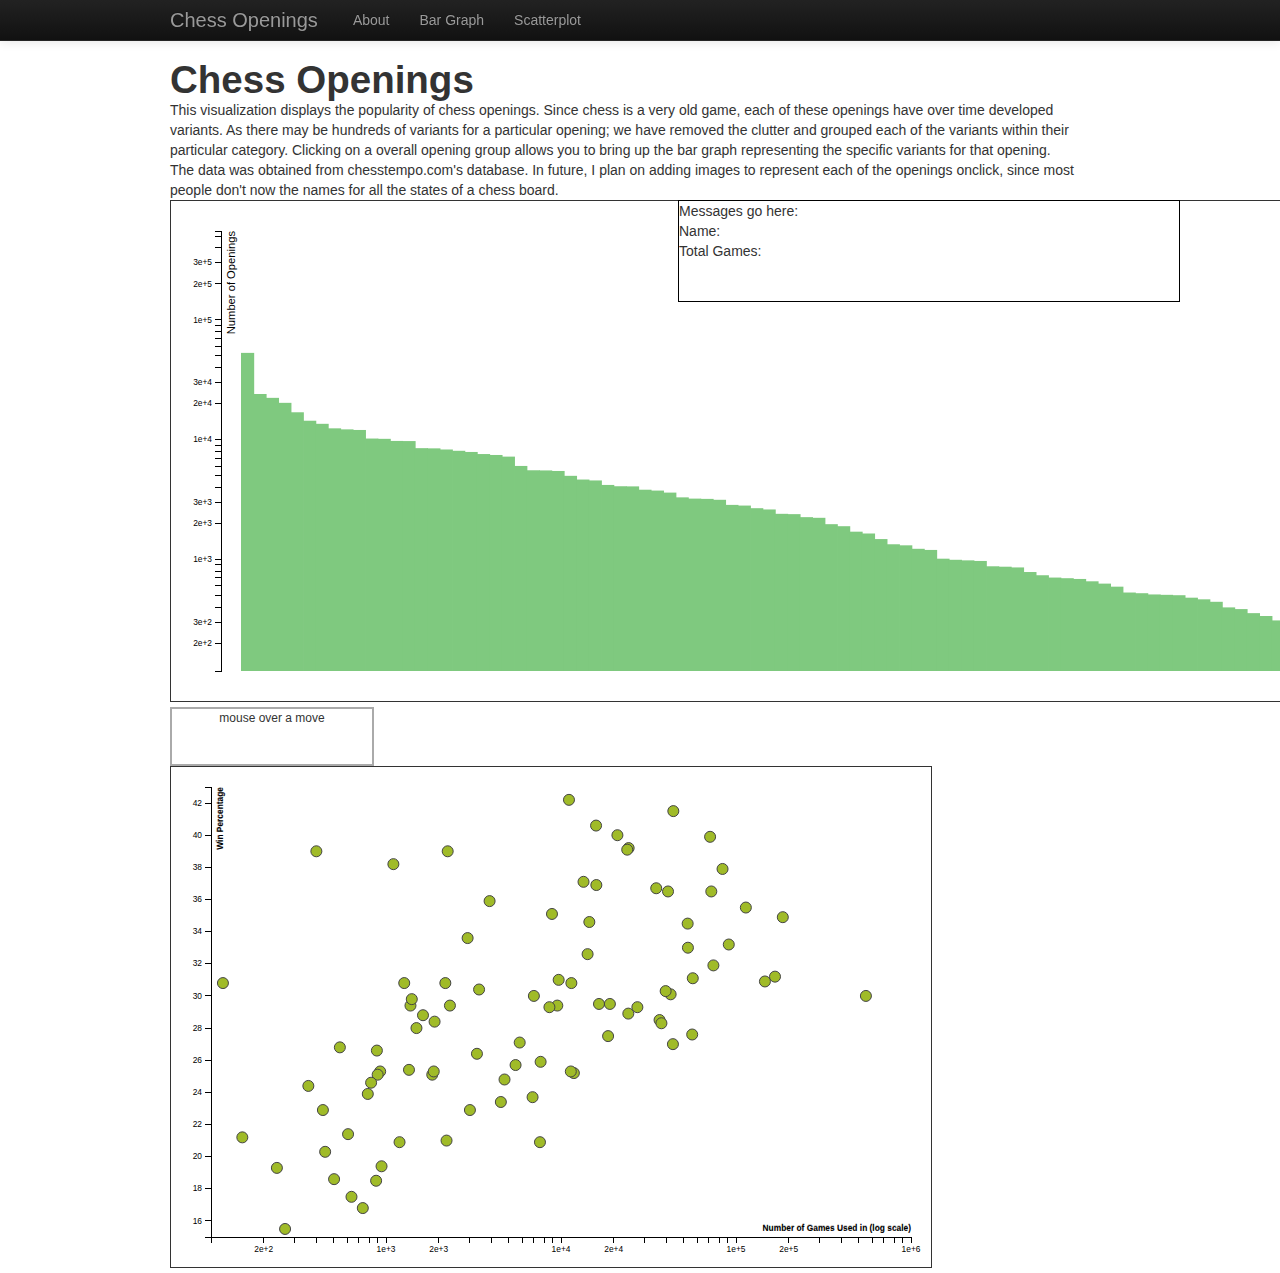
==== index.html @ 434d7ad9 "changing css files to prevent webpage wide style changes, adjusting my animations to be more fluid" ====
<!DOCTYPE html>
<html lang="en">
  <head>
    <meta charset="utf-8">
    <title>Bootstrap, from Twitter</title>
    <meta name="viewport" content="width=device-width, initial-scale=1.0">
    <meta name="description" content="">
    <meta name="author" content="">

    <!-- Le styles -->
    <link href="css/bootstrap.css" rel="stylesheet">
    <link rel="stylesheet" type="text/css" href="css/svg5_keoni.css" />
    <link rel="stylesheet" type="text/css" href="css/svg5.css" />
    <style>
      body {
        padding-top: 60px; /* 60px to make the container go all the way to the bottom of the topbar */
      }
    </style>
        <style type="text/css">
        /* mishal's */
            rect {
                cursor: pointer;
            }
            #info {
                margin-left: 620px;
                position: absolute;
            }
        </style> <script type="text/javascript" src="js/d3.v3.min.js"></script>
  </head>

  <body>

    <div class="navbar navbar-inverse navbar-fixed-top">
      <div class="navbar-inner">
        <div class="container">
          <button type="button" class="btn btn-navbar" data-toggle="collapse" data-target=".nav-collapse">
            <span class="icon-bar"></span>
            <span class="icon-bar"></span>
            <span class="icon-bar"></span>
          </button>
          <a class="brand" href="#">Chess Openings</a>
          <div class="nav-collapse collapse">
            <ul class="nav">
              <li><a href="#about">About</a></li>
              <li><a href="#vis1">Bar Graph</a></li>
              <li><a href="#vis2">Scatterplot</a></li>
            </ul>
          </div><!--/.nav-collapse -->
        </div>
      </div>
    </div>

    <div class="container">

      <div id="about">
        <h1>Chess Openings</h1>
            <p>This visualization displays the popularity of chess openings. Since chess is a very old game, each of these openings have over time developed variants. As there may be hundreds of variants for a particular opening; we have removed the clutter and grouped each of the variants within their particular category. Clicking on a overall opening group allows you to bring up the bar graph representing the specific variants for that opening.</p>
            <p>The data was obtained from chesstempo.com's database. In future, I plan on adding images to represent each of the openings onclick, since most people don't now the names for all the states of a chess board.</p>
      </div>

      <div id="vis1">
        <div id="info">
            Messages go here:
            <div id="message">
                <p id="name">Name: <span class="stuff"></span></p>
                <p id="numgames">Total Games: <span class="stuff"></span>
            </div>
            <button id="back">Click here to see overall openings</button>
        </div>
        <svg id="chart">
        </svg>
        <script type="text/javascript">
            var openingVariantData = {"French Defense": [{"player_wins": "37.86", "draws": "23.88", "name": "French Defense:Advance Variation::", "opponent_wins": "38.26", "total_games": 1252}, {"player_wins": "42.19", "draws": "22.96", "name": "French Defense:Advance Variation::", "opponent_wins": "34.85", "total_games": 749}, {"player_wins": "39.82", "draws": "23.55", "name": "French Defense:Advance Variation::", "opponent_wins": "36.63", "total_games": 1346}, {"player_wins": "36.64", "draws": "28.10", "name": "French Defense:Advance Variation:Euwe Variation:", "opponent_wins": "35.25", "total_games": 4590}, {"player_wins": "38.32", "draws": "24.30", "name": "French Defense:Advance Variation:Extended Bishop Swap:", "opponent_wins": "37.38", "total_games": 107}, {"player_wins": "36.28", "draws": "28.39", "name": "French Defense:Advance Variation:Lputian Variation:", "opponent_wins": "35.33", "total_games": 1268}, {"player_wins": "43.36", "draws": "26.29", "name": "French Defense:Advance Variation:Main Line:", "opponent_wins": "30.35", "total_games": 3865}, {"player_wins": "39.04", "draws": "19.73", "name": "French Defense:Advance Variation:Milner-Barry Gambit:", "opponent_wins": "41.24", "total_games": 1455}, {"player_wins": "40.00", "draws": "18.18", "name": "French Defense:Advance Variation:Nimzowitsch Attack:", "opponent_wins": "41.82", "total_games": 220}, {"player_wins": "44.57", "draws": "19.57", "name": "French Defense:Advance Variation:Nimzowitsch Gambit:", "opponent_wins": "35.87", "total_games": 184}, {"player_wins": "34.63", "draws": "19.64", "name": "French Defense:Advance Variation:Nimzowitsch System:", "opponent_wins": "45.74", "total_games": 774}, {"player_wins": "39.01", "draws": "25.58", "name": "French Defense:Advance Variation:Paulsen Attack:", "opponent_wins": "35.41", "total_games": 3530}, {"player_wins": "37.89", "draws": "21.12", "name": "French Defense:Advance Variation:Ruisdonk Gambit:", "opponent_wins": "40.99", "total_games": 161}, {"player_wins": "33.96", "draws": "29.91", "name": "French Defense:Advance Variation:Wade Variation:", "opponent_wins": "36.13", "total_games": 2123}, {"player_wins": "44.68", "draws": "22.87", "name": "French Defense:Alapin Gambit::", "opponent_wins": "32.45", "total_games": 188}, {"player_wins": "50.16", "draws": "20.39", "name": "French Defense:Alekhine-Chatard Attack::", "opponent_wins": "29.45", "total_games": 309}, {"player_wins": "31.76", "draws": "22.97", "name": "French Defense:Alekhine-Chatard Attack:Albin-Chatard Gambit:", "opponent_wins": "45.27", "total_games": 444}, {"player_wins": "30.03", "draws": "20.96", "name": "French Defense:Alekhine-Chatard Attack:Breyer Variation:", "opponent_wins": "49.01", "total_games": 353}, {"player_wins": "23.61", "draws": "20.49", "name": "French Defense:Alekhine-Chatard Attack:Maroczy Variation:", "opponent_wins": "55.90", "total_games": 449}, {"player_wins": "32.59", "draws": "24.44", "name": "French Defense:Alekhine-Chatard Attack:Spielmann Variation:", "opponent_wins": "42.96", "total_games": 135}, {"player_wins": "43.49", "draws": "26.41", "name": "French Defense:Chigorin Variation::", "opponent_wins": "30.10", "total_games": 2658}, {"player_wins": "52.27", "draws": "22.27", "name": "French Defense:Classical Variation:Alapin Variation:", "opponent_wins": "25.45", "total_games": 220}, {"player_wins": "22.30", "draws": "44.92", "name": "French Defense:Classical Variation:Burn Variation:", "opponent_wins": "32.78", "total_games": 2816}, {"player_wins": "21.31", "draws": "35.90", "name": "French Defense:Classical Variation:Burn Variation:Main Line", "opponent_wins": "42.79", "total_games": 624}, {"player_wins": "29.32", "draws": "37.28", "name": "French Defense:Classical Variation:Burn Variation:Morozevich Line", "opponent_wins": "33.40", "total_games": 1620}, {"player_wins": "30.41", "draws": "36.87", "name": "French Defense:Classical Variation:Delayed Exchange Variation:", "opponent_wins": "32.72", "total_games": 434}, {"player_wins": "38.10", "draws": "23.81", "name": "French Defense:Classical Variation:General Variation:", "opponent_wins": "38.10", "total_games": 147}, {"player_wins": "37.34", "draws": "30.38", "name": "French Defense:Classical Variation:Normal Variation:", "opponent_wins": "32.28", "total_games": 158}, {"player_wins": "47.32", "draws": "22.32", "name": "French Defense:Classical Variation:Pollock Variation:", "opponent_wins": "30.36", "total_games": 112}, {"player_wins": "40.94", "draws": "20.08", "name": "French Defense:Classical Variation:Richter Attack:", "opponent_wins": "38.98", "total_games": 254}, {"player_wins": "39.81", "draws": "14.56", "name": "French Defense:Classical Variation:Richter Attack:", "opponent_wins": "45.63", "total_games": 103}, {"player_wins": "47.84", "draws": "22.35", "name": "French Defense:Classical Variation:Rubinstein Variation:", "opponent_wins": "29.80", "total_games": 255}, {"player_wins": "41.63", "draws": "23.67", "name": "French Defense:Classical Variation:Steinitz Variation:", "opponent_wins": "34.71", "total_games": 2138}, {"player_wins": "42.22", "draws": "30.67", "name": "French Defense:Classical Variation:Steinitz Variation:", "opponent_wins": "27.10", "total_games": 2269}, {"player_wins": "40.46", "draws": "27.86", "name": "French Defense:Classical Variation:Swiss Variation:", "opponent_wins": "31.68", "total_games": 262}, {"player_wins": "18.97", "draws": "36.64", "name": "French Defense:Classical Variation:Tartakower Variation:", "opponent_wins": "44.40", "total_games": 232}, {"player_wins": "24.46", "draws": "41.77", "name": "French Defense:Exchange Variation::", "opponent_wins": "33.77", "total_games": 11249}, {"player_wins": "37.10", "draws": "30.45", "name": "French Defense:Exchange Variation:Monte Carlo Variation:", "opponent_wins": "32.45", "total_games": 2046}, {"player_wins": "26.74", "draws": "42.86", "name": "French Defense:Exchange Variation:Svenonius Variation:", "opponent_wins": "30.40", "total_games": 273}, {"player_wins": "37.79", "draws": "22.40", "name": "French Defense:General::", "opponent_wins": "39.81", "total_games": 643}, {"player_wins": "39.64", "draws": "23.42", "name": "French Defense:Horwitz Attack::", "opponent_wins": "36.94", "total_games": 222}, {"player_wins": "42.33", "draws": "25.48", "name": "French Defense:Horwitz Attack:Papa-Ticulat Gambit:", "opponent_wins": "32.19", "total_games": 730}, {"player_wins": "40.66", "draws": "28.52", "name": "French Defense:King's Indian Attack::", "opponent_wins": "30.81", "total_games": 11050}, {"player_wins": "27.28", "draws": "21.71", "name": "French Defense:Knight Variation::", "opponent_wins": "51.01", "total_games": 1239}, {"player_wins": "38.13", "draws": "24.10", "name": "French Defense:La Bourdonnais Variation::", "opponent_wins": "37.77", "total_games": 556}, {"player_wins": "41.18", "draws": "26.47", "name": "French Defense:MacCutcheon Variation::", "opponent_wins": "32.35", "total_games": 102}, {"player_wins": "27.57", "draws": "30.27", "name": "French Defense:MacCutcheon Variation:Chigorin Variation:", "opponent_wins": "42.16", "total_games": 185}, {"player_wins": "46.41", "draws": "31.37", "name": "French Defense:MacCutcheon Variation:Dr. Olland (Dutch) Variation:", "opponent_wins": "22.22", "total_games": 153}, {"player_wins": "41.65", "draws": "32.47", "name": "French Defense:MacCutcheon Variation:Exchange Variation:", "opponent_wins": "25.88", "total_games": 425}, {"player_wins": "48.20", "draws": "22.93", "name": "French Defense:MacCutcheon Variation:Janowski Variation:", "opponent_wins": "28.87", "total_games": 471}, {"player_wins": "29.81", "draws": "31.44", "name": "French Defense:MacCutcheon Variation:Lasker Variation:", "opponent_wins": "38.75", "total_games": 1107}, {"player_wins": "35.21", "draws": "28.47", "name": "French Defense:MacCutcheon Variation:Lasker Variation:", "opponent_wins": "36.32", "total_games": 1173}, {"player_wins": "39.22", "draws": "29.41", "name": "French Defense:MacCutcheon Variation:Wolf Gambit:", "opponent_wins": "31.37", "total_games": 306}, {"player_wins": "52.00", "draws": "18.60", "name": "French Defense:Normal Variation::", "opponent_wins": "29.40", "total_games": 1602}, {"player_wins": "40.04", "draws": "32.44", "name": "French Defense:Normal Variation::", "opponent_wins": "27.53", "total_games": 2198}, {"player_wins": "37.61", "draws": "33.03", "name": "French Defense:Pelikan Variation::", "opponent_wins": "29.36", "total_games": 109}, {"player_wins": "28.91", "draws": "19.82", "name": "French Defense:Queen's Knight::", "opponent_wins": "51.27", "total_games": 550}, {"player_wins": "28.67", "draws": "24.48", "name": "French Defense:Reti-Spielmann Attack::", "opponent_wins": "46.85", "total_games": 143}, {"player_wins": "17.51", "draws": "28.23", "name": "French Defense:Rubinstein Variation::", "opponent_wins": "54.26", "total_games": 1091}, {"player_wins": "17.75", "draws": "39.65", "name": "French Defense:Rubinstein Variation:Blackburne Defense:", "opponent_wins": "42.60", "total_games": 5819}, {"player_wins": "18.57", "draws": "37.71", "name": "French Defense:Rubinstein Variation:Fort Knox Variation:", "opponent_wins": "43.72", "total_games": 2660}, {"player_wins": "23.56", "draws": "29.81", "name": "French Defense:Rubinstein Variation:Maric Variation:", "opponent_wins": "46.63", "total_games": 208}, {"player_wins": "37.59", "draws": "27.72", "name": "French Defense:Schlechter Variation::", "opponent_wins": "34.69", "total_games": 588}, {"player_wins": "38.52", "draws": "25.93", "name": "French Defense:Steinitz Attack::", "opponent_wins": "35.56", "total_games": 135}, {"player_wins": "39.74", "draws": "29.47", "name": "French Defense:Steinitz Variation::", "opponent_wins": "30.79", "total_games": 906}, {"player_wins": "40.64", "draws": "31.91", "name": "French Defense:Steinitz Variation:Boleslavsky Variation:", "opponent_wins": "27.45", "total_games": 6321}, {"player_wins": "47.49", "draws": "29.12", "name": "French Defense:Tarrasch Variation::", "opponent_wins": "23.39", "total_games": 1676}, {"player_wins": "26.71", "draws": "30.19", "name": "French Defense:Tarrasch Variation:Botvinnik Variation:", "opponent_wins": "43.11", "total_games": 689}, {"player_wins": "23.74", "draws": "42.69", "name": "French Defense:Tarrasch Variation:Chistyakov Defense:", "opponent_wins": "33.57", "total_games": 2401}, {"player_wins": "22.84", "draws": "41.18", "name": "French Defense:Tarrasch Variation:Chistyakov Defense:Modern Line", "opponent_wins": "35.97", "total_games": 1554}, {"player_wins": "28.42", "draws": "26.58", "name": "French Defense:Tarrasch Variation:Closed Variation:", "opponent_wins": "45.00", "total_games": 2942}, {"player_wins": "24.84", "draws": "26.01", "name": "French Defense:Tarrasch Variation:Closed Variation:", "opponent_wins": "49.15", "total_games": 4098}, {"player_wins": "40.15", "draws": "32.57", "name": "French Defense:Tarrasch Variation:Closed Variation:Main Line", "opponent_wins": "27.28", "total_games": 6389}, {"player_wins": "32.15", "draws": "31.29", "name": "French Defense:Tarrasch Variation:Guimard Defense:", "opponent_wins": "36.56", "total_games": 703}, {"player_wins": "28.75", "draws": "29.14", "name": "French Defense:Tarrasch Variation:Guimard Defense:Main Line", "opponent_wins": "42.11", "total_games": 2591}, {"player_wins": "24.42", "draws": "26.73", "name": "French Defense:Tarrasch Variation:Leningrad Variation:", "opponent_wins": "48.84", "total_games": 303}, {"player_wins": "27.83", "draws": "40.14", "name": "French Defense:Tarrasch Variation:Modern System:", "opponent_wins": "32.04", "total_games": 1901}, {"player_wins": "28.85", "draws": "36.47", "name": "French Defense:Tarrasch Variation:Morozevich Variation:", "opponent_wins": "34.68", "total_games": 3279}, {"player_wins": "24.68", "draws": "44.30", "name": "French Defense:Tarrasch Variation:Open System:", "opponent_wins": "31.01", "total_games": 2528}, {"player_wins": "30.77", "draws": "38.46", "name": "French Defense:Tarrasch Variation:Open System:Advance Line", "opponent_wins": "30.77", "total_games": 104}, {"player_wins": "36.92", "draws": "40.14", "name": "French Defense:Tarrasch Variation:Open System:Euwe-Keres Line", "opponent_wins": "22.94", "total_games": 2925}, {"player_wins": "16.05", "draws": "47.84", "name": "French Defense:Tarrasch Variation:Open System:Main Line", "opponent_wins": "36.11", "total_games": 2174}, {"player_wins": "32.81", "draws": "24.33", "name": "French Defense:Tarrasch Variation:Open System:Suechting Line", "opponent_wins": "42.86", "total_games": 448}, {"player_wins": "44.91", "draws": "23.71", "name": "French Defense:Tarrasch Variation:Pawn Center Variation:", "opponent_wins": "31.38", "total_games": 2763}, {"player_wins": "39.60", "draws": "27.45", "name": "French Defense:Two Knights Variation::", "opponent_wins": "32.96", "total_games": 2831}, {"player_wins": "28.74", "draws": "32.49", "name": "French Defense:Winawer Variation::", "opponent_wins": "38.77", "total_games": 1305}, {"player_wins": "42.71", "draws": "29.34", "name": "French Defense:Winawer Variation:Advance Variation:", "opponent_wins": "27.96", "total_games": 1878}, {"player_wins": "34.19", "draws": "24.79", "name": "French Defense:Winawer Variation:Advance Variation:", "opponent_wins": "41.03", "total_games": 351}, {"player_wins": "30.70", "draws": "27.97", "name": "French Defense:Winawer Variation:Advance Variation:", "opponent_wins": "41.34", "total_games": 1062}, {"player_wins": "40.53", "draws": "30.73", "name": "French Defense:Winawer Variation:Advance Variation:", "opponent_wins": "28.73", "total_games": 898}, {"player_wins": "41.15", "draws": "29.54", "name": "French Defense:Winawer Variation:Advance Variation:General", "opponent_wins": "29.31", "total_games": 3453}, {"player_wins": "46.31", "draws": "21.93", "name": "French Defense:Winawer Variation:Advance Variation:Moscow Variation", "opponent_wins": "31.76", "total_games": 488}, {"player_wins": "23.68", "draws": "17.11", "name": "French Defense:Winawer Variation:Alekhine Gambit:Accepted", "opponent_wins": "59.21", "total_games": 152}, {"player_wins": "30.67", "draws": "35.99", "name": "French Defense:Winawer Variation:Alekhine Gambit:Kan Variation", "opponent_wins": "33.33", "total_games": 639}, {"player_wins": "40.82", "draws": "30.39", "name": "French Defense:Winawer Variation:Alekhine-Maroczy Gambit:", "opponent_wins": "28.79", "total_games": 1813}, {"player_wins": "43.02", "draws": "29.00", "name": "French Defense:Winawer Variation:Bogoljubow Variation:", "opponent_wins": "27.98", "total_games": 1855}, {"player_wins": "36.24", "draws": "41.61", "name": "French Defense:Winawer Variation:Bogoljubow Variation:Icelandic Defense", "opponent_wins": "22.15", "total_games": 149}, {"player_wins": "27.96", "draws": "27.27", "name": "French Defense:Winawer Variation:Classical Variation:", "opponent_wins": "44.77", "total_games": 2439}, {"player_wins": "34.96", "draws": "34.96", "name": "French Defense:Winawer Variation:Delayed Exchange Variation:", "opponent_wins": "30.07", "total_games": 2291}, {"player_wins": "49.09", "draws": "30.00", "name": "French Defense:Winawer Variation:Exchange Variation:Canal Attack", "opponent_wins": "20.91", "total_games": 110}, {"player_wins": "33.21", "draws": "25.63", "name": "French Defense:Winawer Variation:Fingerslip Variation:", "opponent_wins": "41.16", "total_games": 277}, {"player_wins": "33.83", "draws": "30.83", "name": "French Defense:Winawer Variation:Fingerslip Variation:Kunin Double Gambit", "opponent_wins": "35.34", "total_games": 133}, {"player_wins": "42.54", "draws": "24.63", "name": "French Defense:Winawer Variation:Fingerslip Variation:Main Line", "opponent_wins": "32.84", "total_games": 134}, {"player_wins": "24.86", "draws": "24.86", "name": "French Defense:Winawer Variation:Maroczy-Wallis Variation:", "opponent_wins": "50.29", "total_games": 173}, {"player_wins": "27.50", "draws": "29.01", "name": "French Defense:Winawer Variation:Petrosian Variation:", "opponent_wins": "43.48", "total_games": 1458}, {"player_wins": "41.04", "draws": "30.81", "name": "French Defense:Winawer Variation:Poisoned Pawn Variation:General", "opponent_wins": "28.16", "total_games": 3548}, {"player_wins": "45.21", "draws": "23.06", "name": "French Defense:Winawer Variation:Poisoned Pawn Variation:Main Line", "opponent_wins": "31.74", "total_games": 1752}, {"player_wins": "31.14", "draws": "27.54", "name": "French Defense:Winawer Variation:Poisoned Pawn Variation:Paoli Variation", "opponent_wins": "41.32", "total_games": 167}, {"player_wins": "39.20", "draws": "29.72", "name": "French Defense:Winawer Variation:Positional Variation:", "opponent_wins": "31.08", "total_games": 2648}, {"player_wins": "29.10", "draws": "29.70", "name": "French Defense:Winawer Variation:Retreat  Variation:Armenian Line", "opponent_wins": "41.20", "total_games": 1182}, {"player_wins": "32.87", "draws": "25.05", "name": "French Defense:Winawer Variation:Retreat  Variation:General", "opponent_wins": "42.08", "total_games": 499}, {"player_wins": "41.93", "draws": "22.50", "name": "French Defense:Winawer Variation:Winckelmann-Riemer Gambit:", "opponent_wins": "35.57", "total_games": 911}, {"player_wins": "43.46", "draws": "18.17", "name": "French Defense:Wing Gambit::", "opponent_wins": "38.36", "total_games": 941}], "King's Pawn Opening": [{"player_wins": "39.07", "draws": "24.79", "name": "King's Pawn Opening:General::", "opponent_wins": "36.14", "total_games": 4756}], "Nimzo-Larsen Attack": [{"player_wins": "34.58", "draws": "31.59", "name": "Nimzo-Larsen Attack:Classical Variation::", "opponent_wins": "33.82", "total_games": 2374}, {"player_wins": "34.75", "draws": "27.12", "name": "Nimzo-Larsen Attack:Dutch Variation::", "opponent_wins": "38.14", "total_games": 118}, {"player_wins": "36.02", "draws": "25.99", "name": "Nimzo-Larsen Attack:English Variation::", "opponent_wins": "37.99", "total_games": 558}, {"player_wins": "40.70", "draws": "27.44", "name": "Nimzo-Larsen Attack:General::", "opponent_wins": "31.86", "total_games": 543}, {"player_wins": "30.57", "draws": "31.20", "name": "Nimzo-Larsen Attack:Indian Variation::", "opponent_wins": "38.23", "total_games": 1580}, {"player_wins": "36.61", "draws": "27.80", "name": "Nimzo-Larsen Attack:Modern Variation::", "opponent_wins": "35.59", "total_games": 4119}, {"player_wins": "27.04", "draws": "37.77", "name": "Nimzo-Larsen Attack:Symmetrical Variation::", "opponent_wins": "35.19", "total_games": 233}], "English Defense": [{"player_wins": "33.53", "draws": "30.33", "name": "English Defense:General::", "opponent_wins": "36.14", "total_games": 2031}, {"player_wins": "32.24", "draws": "37.50", "name": "English Defense:Perrin Variation::", "opponent_wins": "30.26", "total_games": 152}], "St. George Defense": [{"player_wins": "35.16", "draws": "18.68", "name": "St. George Defense:General::", "opponent_wins": "46.15", "total_games": 546}, {"player_wins": "23.72", "draws": "23.08", "name": "St. George Defense:New St. George:Traditional Line:", "opponent_wins": "53.21", "total_games": 156}, {"player_wins": "27.80", "draws": "18.67", "name": "St. George Defense:Polish Variation::", "opponent_wins": "53.53", "total_games": 241}], "Indian Game": [{"player_wins": "36.36", "draws": "28.57", "name": "Indian Game:Anti-Gr\u00fcnfeld:Advance Variation:", "opponent_wins": "35.06", "total_games": 154}, {"player_wins": "38.60", "draws": "29.02", "name": "Indian Game:Anti-Gr\u00fcnfeld:Alekhine Variation:", "opponent_wins": "32.38", "total_games": 386}, {"player_wins": "35.95", "draws": "35.37", "name": "Indian Game:Anti-Nimzo-indian::", "opponent_wins": "28.68", "total_games": 7549}, {"player_wins": "45.22", "draws": "20.75", "name": "Indian Game:Budapest Defense::", "opponent_wins": "34.03", "total_games": 670}, {"player_wins": "55.56", "draws": "20.77", "name": "Indian Game:Colle System:King's Indian Variation:", "opponent_wins": "23.67", "total_games": 207}, {"player_wins": "31.13", "draws": "26.89", "name": "Indian Game:Czech-Indian::", "opponent_wins": "41.98", "total_games": 212}, {"player_wins": "25.78", "draws": "37.27", "name": "Indian Game:Dzindzi-Indian Defense::", "opponent_wins": "36.96", "total_games": 322}, {"player_wins": "34.06", "draws": "21.65", "name": "Indian Game:East Indian Defense::", "opponent_wins": "44.29", "total_games": 2032}, {"player_wins": "43.11", "draws": "26.29", "name": "Indian Game:General::", "opponent_wins": "30.60", "total_games": 8101}, {"player_wins": "33.02", "draws": "29.73", "name": "Indian Game:Kingside Fianchetto::", "opponent_wins": "37.25", "total_games": 4507}, {"player_wins": "32.08", "draws": "38.17", "name": "Indian Game:Knights Variation:General:", "opponent_wins": "29.74", "total_games": 5763}, {"player_wins": "31.36", "draws": "33.34", "name": "Indian Game:London System::", "opponent_wins": "35.29", "total_games": 3437}, {"player_wins": "32.93", "draws": "31.50", "name": "Indian Game:London System::", "opponent_wins": "35.57", "total_games": 6070}, {"player_wins": "42.18", "draws": "25.45", "name": "Indian Game:Nomal Variation::", "opponent_wins": "32.36", "total_games": 275}, {"player_wins": "31.65", "draws": "28.09", "name": "Indian Game:Polish Variation::", "opponent_wins": "40.26", "total_games": 534}, {"player_wins": "32.40", "draws": "37.17", "name": "Indian Game:Przepiorka Variation::", "opponent_wins": "30.43", "total_games": 5429}, {"player_wins": "27.49", "draws": "26.42", "name": "Indian Game:Pseudo-Benko::", "opponent_wins": "46.09", "total_games": 1484}, {"player_wins": "35.50", "draws": "32.39", "name": "Indian Game:Pseudo-King's Indian Variation::", "opponent_wins": "32.11", "total_games": 5733}, {"player_wins": "31.11", "draws": "31.84", "name": "Indian Game:Pseudo-Queen's Indian::", "opponent_wins": "37.06", "total_games": 1916}, {"player_wins": "38.25", "draws": "24.27", "name": "Indian Game:Reversed Chigorin Defense::", "opponent_wins": "37.48", "total_games": 515}, {"player_wins": "31.70", "draws": "26.67", "name": "Indian Game:Saemisch-Indian::", "opponent_wins": "41.63", "total_games": 675}, {"player_wins": "33.89", "draws": "23.39", "name": "Indian Game:Seirawan Attack::", "opponent_wins": "42.72", "total_games": 419}, {"player_wins": "39.92", "draws": "32.30", "name": "Indian Game:Spielmann-Indian::", "opponent_wins": "27.77", "total_games": 5052}, {"player_wins": "37.14", "draws": "31.47", "name": "Indian Game:Tartakower Attack::", "opponent_wins": "31.39", "total_games": 2574}, {"player_wins": "32.33", "draws": "31.26", "name": "Indian Game:Wade-Tarkatower Defense::", "opponent_wins": "36.42", "total_games": 4498}, {"player_wins": "32.33", "draws": "34.57", "name": "Indian Game:Yusupov-Rubinstein System::", "opponent_wins": "33.10", "total_games": 5759}], "Lion Defense": [{"player_wins": "30.23", "draws": "26.41", "name": "Lion Defense:Anti-Philidor:Lion's Cave:", "opponent_wins": "43.36", "total_games": 602}, {"player_wins": "57.32", "draws": "23.17", "name": "Lion Defense:Bayonet Attack::", "opponent_wins": "19.51", "total_games": 164}, {"player_wins": "42.05", "draws": "31.29", "name": "Lion Defense:Lion's Jaw::", "opponent_wins": "26.66", "total_games": 1553}], "Van't Kruijs Opening": [{"player_wins": "32.05", "draws": "20.92", "name": "Van't Kruijs Opening:General::", "opponent_wins": "47.03", "total_games": 1195}], "Clemenz Opening": [{"player_wins": "37.09", "draws": "21.19", "name": "Clemenz Opening:General::", "opponent_wins": "41.72", "total_games": 151}], "Polish Defense": [{"player_wins": "29.35", "draws": "23.89", "name": "Polish Defense:General::", "opponent_wins": "46.76", "total_games": 787}], "Wade Defense": [{"player_wins": "28.40", "draws": "35.88", "name": "Wade Defense:General::", "opponent_wins": "35.72", "total_games": 3908}], "King's Gambit": [{"player_wins": "33.15", "draws": "29.69", "name": "King's Gambit:Accepted:Abbazia Defense:", "opponent_wins": "37.16", "total_games": 923}, {"player_wins": "45.24", "draws": "16.67", "name": "King's Gambit:Accepted:Becker Defense:", "opponent_wins": "38.10", "total_games": 210}, {"player_wins": "40.28", "draws": "20.14", "name": "King's Gambit:Accepted:Bishop's Gambit:", "opponent_wins": "39.58", "total_games": 432}, {"player_wins": "39.25", "draws": "23.36", "name": "King's Gambit:Accepted:Bishop's Gambit:Bledow Countergambit", "opponent_wins": "37.38", "total_games": 107}, {"player_wins": "35.46", "draws": "28.69", "name": "King's Gambit:Accepted:Bishop's Gambit:Bogoljubow Defense", "opponent_wins": "35.86", "total_games": 251}, {"player_wins": "41.01", "draws": "20.22", "name": "King's Gambit:Accepted:Bishop's Gambit:Bogoljubow Variation", "opponent_wins": "38.76", "total_games": 178}, {"player_wins": "48.25", "draws": "25.88", "name": "King's Gambit:Accepted:Bonsch-Osmolovsky Variation:", "opponent_wins": "25.88", "total_games": 228}, {"player_wins": "33.83", "draws": "20.82", "name": "King's Gambit:Accepted:Cunningham Defense:", "opponent_wins": "45.35", "total_games": 269}, {"player_wins": "39.91", "draws": "24.41", "name": "King's Gambit:Accepted:Cunningham Defense:McCormick Defense", "opponent_wins": "35.68", "total_games": 213}, {"player_wins": "39.90", "draws": "16.01", "name": "King's Gambit:Accepted:Fischer Defense:", "opponent_wins": "44.09", "total_games": 762}, {"player_wins": "37.27", "draws": "13.64", "name": "King's Gambit:Accepted:Hanstein Gambit:", "opponent_wins": "49.09", "total_games": 110}, {"player_wins": "46.00", "draws": "26.67", "name": "King's Gambit:Accepted:Kieseritsky Gambit:Kolisch Defense", "opponent_wins": "27.33", "total_games": 150}, {"player_wins": "18.62", "draws": "14.48", "name": "King's Gambit:Accepted:MacLeod Defense:", "opponent_wins": "66.90", "total_games": 145}, {"player_wins": "33.33", "draws": "14.38", "name": "King's Gambit:Accepted:Modern Defense:", "opponent_wins": "52.29", "total_games": 153}, {"player_wins": "37.34", "draws": "16.56", "name": "King's Gambit:Accepted:Schallop Defense:", "opponent_wins": "46.10", "total_games": 308}, {"player_wins": "37.13", "draws": "22.23", "name": "King's Gambit:Declined:Classical Variation:", "opponent_wins": "40.63", "total_games": 886}, {"player_wins": "44.52", "draws": "20.09", "name": "King's Gambit:Declined:Classical Variation:General", "opponent_wins": "35.39", "total_games": 438}, {"player_wins": "27.13", "draws": "25.58", "name": "King's Gambit:Declined:Keene Defense:", "opponent_wins": "47.29", "total_games": 129}, {"player_wins": "25.90", "draws": "9.64", "name": "King's Gambit:Declined:Queen's Knight Defense:", "opponent_wins": "64.46", "total_games": 166}, {"player_wins": "48.74", "draws": "29.41", "name": "King's Gambit:Falkbeer Countergambit:Charousek Gambit:", "opponent_wins": "21.85", "total_games": 119}, {"player_wins": "52.82", "draws": "21.37", "name": "King's Gambit:Falkbeer Countergambit:Charousek Gambit:Accepted", "opponent_wins": "25.81", "total_games": 248}, {"player_wins": "35.18", "draws": "13.57", "name": "King's Gambit:Falkbeer Countergambit:Modern Transfer:", "opponent_wins": "51.26", "total_games": 199}, {"player_wins": "39.30", "draws": "22.89", "name": "King's Gambit:Falkbeer Countergambit:Nimzowitsch-Marshall Countergambit:", "opponent_wins": "37.81", "total_games": 402}, {"player_wins": "41.26", "draws": "16.78", "name": "King's Gambit:Falkbeer Countergambit:Staunton Line:", "opponent_wins": "41.96", "total_games": 143}, {"player_wins": "67.07", "draws": "12.11", "name": "King's Gambit:General::", "opponent_wins": "20.82", "total_games": 413}], "Modern Defense": [{"player_wins": "29.22", "draws": "25.83", "name": "Modern Defense:Averbakh System:Kotov Variation:", "opponent_wins": "44.96", "total_games": 2389}, {"player_wins": "25.00", "draws": "23.08", "name": "Modern Defense:Averbakh System:Randspringer Variation:", "opponent_wins": "51.92", "total_games": 104}, {"player_wins": "38.86", "draws": "29.69", "name": "Modern Defense:Averbakh Variation::", "opponent_wins": "31.45", "total_games": 3698}, {"player_wins": "50.00", "draws": "25.44", "name": "Modern Defense:Averbakh Variation:Pseudo-Saemisch:", "opponent_wins": "24.56", "total_games": 114}, {"player_wins": "47.77", "draws": "21.99", "name": "Modern Defense:Beefeater Variation::", "opponent_wins": "30.24", "total_games": 582}, {"player_wins": "38.65", "draws": "23.78", "name": "Modern Defense:Bishop Attack::", "opponent_wins": "37.57", "total_games": 370}, {"player_wins": "36.10", "draws": "33.63", "name": "Modern Defense:Geller's System::", "opponent_wins": "30.27", "total_games": 1989}, {"player_wins": "31.74", "draws": "27.25", "name": "Modern Defense:General::", "opponent_wins": "41.02", "total_games": 1002}, {"player_wins": "29.38", "draws": "27.79", "name": "Modern Defense:Gurgenidze Defense::", "opponent_wins": "42.82", "total_games": 878}, {"player_wins": "28.24", "draws": "47.69", "name": "Modern Defense:Improved Maroczy::", "opponent_wins": "24.07", "total_games": 216}, {"player_wins": "38.69", "draws": "26.56", "name": "Modern Defense:King Pawn Fianchetto::", "opponent_wins": "34.76", "total_games": 9256}, {"player_wins": "23.89", "draws": "36.52", "name": "Modern Defense:Lizard Defense:Mittenberger Gambit:", "opponent_wins": "39.59", "total_games": 293}, {"player_wins": "43.45", "draws": "22.62", "name": "Modern Defense:Modern Pterodactyl::", "opponent_wins": "33.93", "total_games": 168}, {"player_wins": "24.84", "draws": "24.84", "name": "Modern Defense:Norwegian Defense::", "opponent_wins": "50.31", "total_games": 161}, {"player_wins": "44.03", "draws": "24.49", "name": "Modern Defense:Pseudo-Austrian Attack::", "opponent_wins": "31.48", "total_games": 3409}, {"player_wins": "35.47", "draws": "28.96", "name": "Modern Defense:Queen Pawn Fianchetto::", "opponent_wins": "35.57", "total_games": 9278}, {"player_wins": "37.67", "draws": "32.42", "name": "Modern Defense:Rossolimo Variation::", "opponent_wins": "29.91", "total_games": 438}, {"player_wins": "22.35", "draws": "47.06", "name": "Modern Defense:Semi-Averbakh Variation:Pterodactyl Variation:", "opponent_wins": "30.59", "total_games": 255}, {"player_wins": "31.06", "draws": "26.16", "name": "Modern Defense:Standard Defense::", "opponent_wins": "42.77", "total_games": 11290}, {"player_wins": "38.78", "draws": "28.18", "name": "Modern Defense:Standard Line::", "opponent_wins": "33.04", "total_games": 5426}, {"player_wins": "33.56", "draws": "25.17", "name": "Modern Defense:Three Pawns Attack::", "opponent_wins": "41.26", "total_games": 1013}, {"player_wins": "36.91", "draws": "26.39", "name": "Modern Defense:Two Knights Variation::", "opponent_wins": "36.70", "total_games": 1902}, {"player_wins": "34.68", "draws": "30.44", "name": "Modern Defense:Two Knights Variation:Suttles Variation:", "opponent_wins": "34.88", "total_games": 1961}], "Nimzowitsch-Larsen Attack": [{"player_wins": "35.46", "draws": "33.58", "name": "Nimzowitsch-Larsen Attack:General::", "opponent_wins": "30.95", "total_games": 2927}], "Hungarian Opening": [{"player_wins": "18.40", "draws": "25.60", "name": "Hungarian Opening:Catalan Formation::", "opponent_wins": "56.00", "total_games": 125}, {"player_wins": "26.83", "draws": "30.24", "name": "Hungarian Opening:Dutch Defense::", "opponent_wins": "42.93", "total_games": 410}, {"player_wins": "37.84", "draws": "31.54", "name": "Hungarian Opening:General::", "opponent_wins": "30.62", "total_games": 5631}, {"player_wins": "25.26", "draws": "32.74", "name": "Hungarian Opening:Indian Defense::", "opponent_wins": "42.00", "total_games": 2886}, {"player_wins": "33.99", "draws": "26.80", "name": "Hungarian Opening:Reversed Modern Defense::", "opponent_wins": "39.22", "total_games": 153}, {"player_wins": "30.00", "draws": "32.02", "name": "Hungarian Opening:Sicilian Invitation::", "opponent_wins": "37.98", "total_games": 1140}, {"player_wins": "30.54", "draws": "35.64", "name": "Hungarian Opening:Slav Formation::", "opponent_wins": "33.82", "total_games": 1156}, {"player_wins": "25.93", "draws": "34.56", "name": "Hungarian Opening:Symmetrical Variation::", "opponent_wins": "39.51", "total_games": 2688}], "Four Knights Game": [{"player_wins": "29.06", "draws": "36.14", "name": "Four Knights Game:Double Spanish::", "opponent_wins": "34.80", "total_games": 523}, {"player_wins": "28.41", "draws": "34.35", "name": "Four Knights Game:General::", "opponent_wins": "37.24", "total_games": 2105}, {"player_wins": "41.09", "draws": "30.77", "name": "Four Knights Game:Gunsberg Variation::", "opponent_wins": "28.14", "total_games": 533}, {"player_wins": "43.13", "draws": "25.34", "name": "Four Knights Game:Italian Variation::", "opponent_wins": "31.53", "total_games": 517}, {"player_wins": "27.27", "draws": "23.43", "name": "Four Knights Game:Italian Variation::", "opponent_wins": "49.30", "total_games": 1144}, {"player_wins": "21.83", "draws": "16.16", "name": "Four Knights Game:Italian Variation:Noa Gambit:", "opponent_wins": "62.01", "total_games": 229}, {"player_wins": "28.51", "draws": "51.00", "name": "Four Knights Game:Nimzowitsch (Paulsen)::", "opponent_wins": "20.48", "total_games": 249}, {"player_wins": "47.93", "draws": "28.10", "name": "Four Knights Game:Ranken Variation::", "opponent_wins": "23.97", "total_games": 121}, {"player_wins": "45.51", "draws": "19.60", "name": "Four Knights Game:Scotch Variation::", "opponent_wins": "34.88", "total_games": 301}, {"player_wins": "24.59", "draws": "43.14", "name": "Four Knights Game:Scotch Variation:Accepted:", "opponent_wins": "32.27", "total_games": 3985}, {"player_wins": "34.51", "draws": "31.68", "name": "Four Knights Game:Scotch Variation:Belgrade Gambit:", "opponent_wins": "33.81", "total_games": 565}, {"player_wins": "36.75", "draws": "38.03", "name": "Four Knights Game:Scotch Variation:Krause Gambit:", "opponent_wins": "25.21", "total_games": 234}, {"player_wins": "24.04", "draws": "47.12", "name": "Four Knights Game:Scotch Variation:Krause Gambit:Leonhardt Defense", "opponent_wins": "28.85", "total_games": 104}, {"player_wins": "25.66", "draws": "46.03", "name": "Four Knights Game:Spanish Variation::", "opponent_wins": "28.31", "total_games": 378}, {"player_wins": "36.99", "draws": "32.44", "name": "Four Knights Game:Spanish Variation::", "opponent_wins": "30.57", "total_games": 1122}, {"player_wins": "28.45", "draws": "25.59", "name": "Four Knights Game:Spanish Variation:Classical Variation:", "opponent_wins": "45.96", "total_games": 594}, {"player_wins": "25.51", "draws": "35.71", "name": "Four Knights Game:Spanish Variation:Classical Variation:Marshall Gambit", "opponent_wins": "38.78", "total_games": 196}, {"player_wins": "27.89", "draws": "35.73", "name": "Four Knights Game:Spanish Variation:Rubinstein Variation:", "opponent_wins": "36.38", "total_games": 1083}, {"player_wins": "12.88", "draws": "69.94", "name": "Four Knights Game:Spanish Variation:Rubinstein Variation:Accepted", "opponent_wins": "17.18", "total_games": 489}, {"player_wins": "22.48", "draws": "42.97", "name": "Four Knights Game:Spanish Variation:Symmetrical Variation:", "opponent_wins": "34.54", "total_games": 1103}, {"player_wins": "36.15", "draws": "34.62", "name": "Four Knights Game:Spanish Variation:Symmetrical Variation:", "opponent_wins": "29.23", "total_games": 130}, {"player_wins": "32.41", "draws": "49.07", "name": "Four Knights Game:Spanish Variation:Symmetrical Variation:", "opponent_wins": "18.52", "total_games": 216}], "Philidor Defense": [{"player_wins": "27.78", "draws": "33.02", "name": "Philidor Defense:Exchange Variation::", "opponent_wins": "39.21", "total_games": 630}, {"player_wins": "61.62", "draws": "18.45", "name": "Philidor Defense:Exchange Variation::", "opponent_wins": "19.93", "total_games": 271}, {"player_wins": "26.63", "draws": "30.93", "name": "Philidor Defense:Exchange Variation::", "opponent_wins": "42.44", "total_games": 2632}, {"player_wins": "68.82", "draws": "17.20", "name": "Philidor Defense:General::", "opponent_wins": "13.98", "total_games": 465}, {"player_wins": "31.27", "draws": "25.03", "name": "Philidor Defense:General::", "opponent_wins": "43.71", "total_games": 1970}, {"player_wins": "25.06", "draws": "23.37", "name": "Philidor Defense:Hanham Variation::", "opponent_wins": "51.57", "total_games": 830}, {"player_wins": "49.41", "draws": "21.57", "name": "Philidor Defense:Hanham Variation:Krause Variation:", "opponent_wins": "29.02", "total_games": 255}, {"player_wins": "45.92", "draws": "28.06", "name": "Philidor Defense:Hanham Variation:Schlechter Variation:", "opponent_wins": "26.02", "total_games": 196}, {"player_wins": "58.29", "draws": "23.62", "name": "Philidor Defense:Hanham Variation:Steiner Variation:", "opponent_wins": "18.09", "total_games": 199}, {"player_wins": "28.05", "draws": "26.02", "name": "Philidor Defense:Larsen Variation::", "opponent_wins": "45.93", "total_games": 688}, {"player_wins": "28.16", "draws": "33.12", "name": "Philidor Defense:Lion Variation::", "opponent_wins": "38.72", "total_games": 7249}, {"player_wins": "22.66", "draws": "24.22", "name": "Philidor Defense:Lion Variation:Lion's Claw II:", "opponent_wins": "53.13", "total_games": 128}, {"player_wins": "52.56", "draws": "19.41", "name": "Philidor Defense:Lion Variation:Shirov Gambit:", "opponent_wins": "28.03", "total_games": 371}, {"player_wins": "32.31", "draws": "26.92", "name": "Philidor Defense:Lion Variation:Sozin Variation:", "opponent_wins": "40.77", "total_games": 130}, {"player_wins": "25.21", "draws": "27.73", "name": "Philidor Defense:Nimzowitsch Variation::", "opponent_wins": "47.06", "total_games": 119}, {"player_wins": "41.09", "draws": "28.68", "name": "Philidor Defense:Nimzowitsch Variation::", "opponent_wins": "30.23", "total_games": 129}, {"player_wins": "54.91", "draws": "32.14", "name": "Philidor Defense:Nimzowitsch Variation:Rellstab Variation:", "opponent_wins": "12.95", "total_games": 224}], "Rubinstein Opening": [{"player_wins": "43.51", "draws": "28.19", "name": "Rubinstein Opening:::", "opponent_wins": "28.30", "total_games": 901}, {"player_wins": "34.89", "draws": "32.01", "name": "Rubinstein Opening:Bogoljubow Defense::", "opponent_wins": "33.09", "total_games": 278}, {"player_wins": "27.86", "draws": "31.34", "name": "Rubinstein Opening:Classical Defense::", "opponent_wins": "40.80", "total_games": 201}], "Gunderam Defense": [{"player_wins": "30.73", "draws": "22.94", "name": "Gunderam Defense:General::", "opponent_wins": "46.33", "total_games": 436}], "Sicilian Defense": [{"player_wins": "26.56", "draws": "22.77", "name": "Sicilian Defense:Accelerated Dragon:Exchange Variation:", "opponent_wins": "50.67", "total_games": 448}, {"player_wins": "48.14", "draws": "24.67", "name": "Sicilian Defense:Accelerated Dragon:General:", "opponent_wins": "27.19", "total_games": 1504}, {"player_wins": "41.08", "draws": "36.21", "name": "Sicilian Defense:Accelerated Dragon:Maroczy Bind:", "opponent_wins": "22.71", "total_games": 4576}, {"player_wins": "22.04", "draws": "34.35", "name": "Sicilian Defense:Accelerated Dragon:Maroczy Bind:Breyer Variation", "opponent_wins": "43.61", "total_games": 2300}, {"player_wins": "36.05", "draws": "43.54", "name": "Sicilian Defense:Accelerated Dragon:Maroczy Bind:General", "opponent_wins": "20.42", "total_games": 3110}, {"player_wins": "17.90", "draws": "47.94", "name": "Sicilian Defense:Accelerated Dragon:Maroczy Bind:Gurgenidze Variation", "opponent_wins": "34.16", "total_games": 1408}, {"player_wins": "38.15", "draws": "31.42", "name": "Sicilian Defense:Accelerated Dragon:Modern  Bc4 Variation:", "opponent_wins": "30.43", "total_games": 6588}, {"player_wins": "35.33", "draws": "27.29", "name": "Sicilian Defense:Accelerated Dragon:Modern Variation:", "opponent_wins": "37.39", "total_games": 4317}, {"player_wins": "30.69", "draws": "36.26", "name": "Sicilian Defense:Alapin Variation:Barmen Defense:", "opponent_wins": "33.05", "total_games": 11341}, {"player_wins": "23.57", "draws": "22.72", "name": "Sicilian Defense:Alapin Variation:Barmen Defense:Central Exchange", "opponent_wins": "53.72", "total_games": 471}, {"player_wins": "28.52", "draws": "38.32", "name": "Sicilian Defense:Alapin Variation:Barmen Defense:Modern Line", "opponent_wins": "33.16", "total_games": 3142}, {"player_wins": "36.45", "draws": "30.55", "name": "Sicilian Defense:Alapin Variation:General:", "opponent_wins": "33.00", "total_games": 15154}, {"player_wins": "26.36", "draws": "17.05", "name": "Sicilian Defense:Alapin Variation:Sherzer Variation:", "opponent_wins": "56.59", "total_games": 129}, {"player_wins": "37.42", "draws": "33.07", "name": "Sicilian Defense:Alapin Variation:Smith-Morra Declined:", "opponent_wins": "29.51", "total_games": 11745}, {"player_wins": "39.02", "draws": "34.87", "name": "Sicilian Defense:Alapin Variation:Stoltz Attack:", "opponent_wins": "26.11", "total_games": 674}, {"player_wins": "37.46", "draws": "28.27", "name": "Sicilian Defense:Alapin Variation:Stoltz Attack:Ivanchuk Line", "opponent_wins": "34.28", "total_games": 283}, {"player_wins": "20.79", "draws": "31.40", "name": "Sicilian Defense:Boleslavsky Variation::", "opponent_wins": "47.80", "total_games": 1866}, {"player_wins": "32.01", "draws": "35.99", "name": "Sicilian Defense:Boleslavsky Variation:General Variation:", "opponent_wins": "32.01", "total_games": 1581}, {"player_wins": "19.05", "draws": "35.24", "name": "Sicilian Defense:Boleslavsky Variation:Louma Variation:", "opponent_wins": "45.71", "total_games": 105}, {"player_wins": "26.10", "draws": "16.56", "name": "Sicilian Defense:Bowlder Attack::", "opponent_wins": "57.34", "total_games": 1069}, {"player_wins": "29.88", "draws": "34.58", "name": "Sicilian Defense:Canal Attack::", "opponent_wins": "35.53", "total_games": 6850}, {"player_wins": "37.85", "draws": "38.51", "name": "Sicilian Defense:Canal Attack:Haag Gambit:", "opponent_wins": "23.64", "total_games": 605}, {"player_wins": "26.11", "draws": "41.96", "name": "Sicilian Defense:Canal Attack:Main Line:", "opponent_wins": "31.93", "total_games": 9355}, {"player_wins": "32.53", "draws": "34.59", "name": "Sicilian Defense:Canal Attack:Moscow Gambit:", "opponent_wins": "32.88", "total_games": 292}, {"player_wins": "39.19", "draws": "29.46", "name": "Sicilian Defense:Chameleon::", "opponent_wins": "31.35", "total_games": 1429}, {"player_wins": "38.53", "draws": "29.38", "name": "Sicilian Defense:Chekhover Variation::", "opponent_wins": "32.09", "total_games": 6048}, {"player_wins": "30.92", "draws": "32.89", "name": "Sicilian Defense:Chekhover Variation:Zaitsev Defense:", "opponent_wins": "36.18", "total_games": 152}, {"player_wins": "32.80", "draws": "31.93", "name": "Sicilian Defense:Classical Variation::", "opponent_wins": "35.28", "total_games": 805}, {"player_wins": "37.79", "draws": "29.98", "name": "Sicilian Defense:Classical Variation:Anti-Sozin Variation:", "opponent_wins": "32.23", "total_games": 3559}, {"player_wins": "33.21", "draws": "34.82", "name": "Sicilian Defense:Classical Variation:Fianchetto Variation:", "opponent_wins": "31.98", "total_games": 1301}, {"player_wins": "37.27", "draws": "29.72", "name": "Sicilian Defense:Classical Variation:General:", "opponent_wins": "33.01", "total_games": 6238}, {"player_wins": "17.71", "draws": "45.31", "name": "Sicilian Defense:Closed Sicilian:Anti-Sveshnikov Variation:Kharlov-Kramnik Line", "opponent_wins": "36.98", "total_games": 192}, {"player_wins": "29.07", "draws": "30.49", "name": "Sicilian Defense:Closed Variation::", "opponent_wins": "40.44", "total_games": 3457}, {"player_wins": "30.29", "draws": "30.31", "name": "Sicilian Defense:Closed Variation::", "opponent_wins": "39.40", "total_games": 4837}, {"player_wins": "36.81", "draws": "25.38", "name": "Sicilian Defense:Closed Variation::", "opponent_wins": "37.81", "total_games": 15010}, {"player_wins": "42.99", "draws": "29.85", "name": "Sicilian Defense:Closed Variation:Botvinnik Defense I:", "opponent_wins": "27.16", "total_games": 335}, {"player_wins": "33.47", "draws": "24.58", "name": "Sicilian Defense:Closed Variation:Botvinnik Defense I:Edge Variation", "opponent_wins": "41.95", "total_games": 236}, {"player_wins": "42.75", "draws": "36.80", "name": "Sicilian Defense:Closed Variation:Botvinnik Defense II:", "opponent_wins": "20.45", "total_games": 269}, {"player_wins": "35.95", "draws": "32.16", "name": "Sicilian Defense:Closed Variation:Chameleon Variation:", "opponent_wins": "31.89", "total_games": 1480}, {"player_wins": "32.88", "draws": "27.83", "name": "Sicilian Defense:Closed Variation:Fianchetto Variation:", "opponent_wins": "39.29", "total_games": 7852}, {"player_wins": "41.32", "draws": "31.36", "name": "Sicilian Defense:Closed Variation:Korchnoi Defense:", "opponent_wins": "27.32", "total_games": 1435}, {"player_wins": "30.64", "draws": "26.99", "name": "Sicilian Defense:Closed Variation:Traditional:", "opponent_wins": "42.38", "total_games": 6218}, {"player_wins": "32.49", "draws": "35.70", "name": "Sicilian Defense:Delayed Alapin Variation::", "opponent_wins": "31.81", "total_games": 7033}, {"player_wins": "38.55", "draws": "29.45", "name": "Sicilian Defense:Delayed Alapin::", "opponent_wins": "31.99", "total_games": 7999}, {"player_wins": "53.31", "draws": "22.96", "name": "Sicilian Defense:Delayed Alapin:Basman-Palatnik Double Gambit:", "opponent_wins": "23.74", "total_games": 257}, {"player_wins": "26.30", "draws": "30.64", "name": "Sicilian Defense:Dragon Variation:Classical Variation:", "opponent_wins": "43.06", "total_games": 829}, {"player_wins": "34.12", "draws": "26.71", "name": "Sicilian Defense:Dragon Variation:Classical Variation:", "opponent_wins": "39.18", "total_games": 850}, {"player_wins": "41.01", "draws": "26.00", "name": "Sicilian Defense:Dragon Variation:Classical Variation:", "opponent_wins": "32.99", "total_games": 673}, {"player_wins": "37.93", "draws": "28.84", "name": "Sicilian Defense:Dragon Variation:Classical Variation:", "opponent_wins": "33.23", "total_games": 319}, {"player_wins": "38.06", "draws": "32.90", "name": "Sicilian Defense:Dragon Variation:Classical Variation:Alekhine Line", "opponent_wins": "29.03", "total_games": 155}, {"player_wins": "27.44", "draws": "39.39", "name": "Sicilian Defense:Dragon Variation:Classical Variation:Battery Variation", "opponent_wins": "33.17", "total_games": 820}, {"player_wins": "39.99", "draws": "31.25", "name": "Sicilian Defense:Dragon Variation:Classical Variation:General", "opponent_wins": "28.76", "total_games": 2163}, {"player_wins": "31.83", "draws": "35.05", "name": "Sicilian Defense:Dragon Variation:Classical Variation:Maroczy Line", "opponent_wins": "33.12", "total_games": 311}, {"player_wins": "32.13", "draws": "29.35", "name": "Sicilian Defense:Dragon Variation:Classical Variation:Normal Line", "opponent_wins": "38.52", "total_games": 862}, {"player_wins": "34.23", "draws": "30.50", "name": "Sicilian Defense:Dragon Variation:Classical Variation:Tartakower Line", "opponent_wins": "35.27", "total_games": 482}, {"player_wins": "44.10", "draws": "28.74", "name": "Sicilian Defense:Dragon Variation:Fianchetto Variation:", "opponent_wins": "27.16", "total_games": 1204}, {"player_wins": "38.67", "draws": "24.48", "name": "Sicilian Defense:Dragon Variation:General:", "opponent_wins": "36.85", "total_games": 2958}, {"player_wins": "43.64", "draws": "22.77", "name": "Sicilian Defense:Dragon Variation:Levenfish Variation:", "opponent_wins": "33.59", "total_games": 786}, {"player_wins": "42.34", "draws": "24.82", "name": "Sicilian Defense:Dragon Variation:Levenfish Variation:Main Line", "opponent_wins": "32.85", "total_games": 137}, {"player_wins": "33.62", "draws": "25.77", "name": "Sicilian Defense:Dragon Variation:Modern  Bc4 Variation:", "opponent_wins": "40.61", "total_games": 815}, {"player_wins": "52.60", "draws": "24.03", "name": "Sicilian Defense:Dragon Variation:Yugoslav Attack:", "opponent_wins": "23.38", "total_games": 154}, {"player_wins": "27.70", "draws": "21.90", "name": "Sicilian Defense:Dragon Variation:Yugoslav Attack:", "opponent_wins": "50.40", "total_games": 379}, {"player_wins": "43.78", "draws": "22.27", "name": "Sicilian Defense:Dragon Variation:Yugoslav Attack:", "opponent_wins": "33.95", "total_games": 2533}, {"player_wins": "30.06", "draws": "24.01", "name": "Sicilian Defense:Dragon Variation:Yugoslav Attack:", "opponent_wins": "45.93", "total_games": 2545}, {"player_wins": "31.54", "draws": "21.67", "name": "Sicilian Defense:Dragon Variation:Yugoslav Attack:Belezky Line", "opponent_wins": "46.79", "total_games": 1043}, {"player_wins": "17.50", "draws": "38.75", "name": "Sicilian Defense:Dragon Variation:Yugoslav Attack:Czerniak Variation", "opponent_wins": "43.75", "total_games": 160}, {"player_wins": "44.99", "draws": "19.86", "name": "Sicilian Defense:Dragon Variation:Yugoslav Attack:Early deviations", "opponent_wins": "35.14", "total_games": 589}, {"player_wins": "50.77", "draws": "25.13", "name": "Sicilian Defense:Dragon Variation:Yugoslav Attack:Main Line", "opponent_wins": "24.10", "total_games": 585}, {"player_wins": "46.27", "draws": "27.08", "name": "Sicilian Defense:Dragon Variation:Yugoslav Attack:Modern Line", "opponent_wins": "26.65", "total_games": 5381}, {"player_wins": "32.40", "draws": "22.58", "name": "Sicilian Defense:Dragon Variation:Yugoslav Attack:Old Line", "opponent_wins": "45.03", "total_games": 2383}, {"player_wins": "45.28", "draws": "27.24", "name": "Sicilian Defense:Dragon Variation:Yugoslav Attack:Panov Variation", "opponent_wins": "27.48", "total_games": 1208}, {"player_wins": "31.85", "draws": "22.29", "name": "Sicilian Defense:Dragon Variation:Yugoslav Attack:Sosonko Variation", "opponent_wins": "45.86", "total_games": 471}, {"player_wins": "37.99", "draws": "30.03", "name": "Sicilian Defense:Flohr Variation::", "opponent_wins": "31.98", "total_games": 716}, {"player_wins": "28.69", "draws": "34.17", "name": "Sicilian Defense:Four Knights Variation::", "opponent_wins": "37.13", "total_games": 5235}, {"player_wins": "31.30", "draws": "36.18", "name": "Sicilian Defense:Four Knights Variation:Cobra Variation:", "opponent_wins": "32.52", "total_games": 246}, {"player_wins": "41.92", "draws": "31.10", "name": "Sicilian Defense:Four Knights Variation:Exchange Variation:", "opponent_wins": "26.98", "total_games": 1794}, {"player_wins": "34.26", "draws": "29.52", "name": "Sicilian Defense:French Variation::", "opponent_wins": "36.22", "total_games": 10747}, {"player_wins": "37.79", "draws": "27.33", "name": "Sicilian Defense:French Variation:Normal:", "opponent_wins": "34.88", "total_games": 2342}, {"player_wins": "33.41", "draws": "24.58", "name": "Sicilian Defense:French Variation:Open:", "opponent_wins": "42.00", "total_games": 419}, {"player_wins": "36.31", "draws": "32.57", "name": "Sicilian Defense:French Variation:Westerinen Attack:", "opponent_wins": "31.12", "total_games": 3043}, {"player_wins": "37.36", "draws": "25.86", "name": "Sicilian Defense:Gaw-Paw Variation::", "opponent_wins": "36.78", "total_games": 174}, {"player_wins": "39.77", "draws": "26.45", "name": "Sicilian Defense:General::", "opponent_wins": "33.78", "total_games": 4174}, {"player_wins": "39.68", "draws": "27.00", "name": "Sicilian Defense:Godiva Variation::", "opponent_wins": "33.32", "total_games": 3145}, {"player_wins": "35.47", "draws": "24.16", "name": "Sicilian Defense:Grand Prix Attack::", "opponent_wins": "40.37", "total_games": 7696}, {"player_wins": "31.95", "draws": "23.50", "name": "Sicilian Defense:Grand Prix Attack:Schofman Variation:", "opponent_wins": "44.55", "total_games": 817}, {"player_wins": "35.40", "draws": "29.74", "name": "Sicilian Defense:Hyperaccelerated Dragon::", "opponent_wins": "34.86", "total_games": 2619}, {"player_wins": "37.16", "draws": "28.66", "name": "Sicilian Defense:Hyperaccelerated Fianchetto::", "opponent_wins": "34.18", "total_games": 1846}, {"player_wins": "35.19", "draws": "28.67", "name": "Sicilian Defense:Hyperaccelerated Pterodactyl::", "opponent_wins": "36.14", "total_games": 1779}, {"player_wins": "32.22", "draws": "31.73", "name": "Sicilian Defense:Kalashnikov Variation::", "opponent_wins": "36.05", "total_games": 5500}, {"player_wins": "43.50", "draws": "26.08", "name": "Sicilian Defense:Kan Variation::", "opponent_wins": "30.42", "total_games": 1453}, {"player_wins": "35.65", "draws": "27.58", "name": "Sicilian Defense:Kan Variation:Knight Variation:", "opponent_wins": "36.77", "total_games": 11052}, {"player_wins": "36.26", "draws": "30.99", "name": "Sicilian Defense:Kan Variation:Maroczy Bind:Bronstein Variation", "opponent_wins": "32.75", "total_games": 455}, {"player_wins": "33.35", "draws": "29.19", "name": "Sicilian Defense:Kan Variation:Maroczy Bind:Reti Variation", "opponent_wins": "37.46", "total_games": 3169}, {"player_wins": "39.26", "draws": "30.78", "name": "Sicilian Defense:Kan Variation:Modern Variation:", "opponent_wins": "29.97", "total_games": 9591}, {"player_wins": "33.15", "draws": "31.86", "name": "Sicilian Defense:Kan Variation:Polugaevsky Variation:", "opponent_wins": "34.99", "total_games": 4247}, {"player_wins": "31.37", "draws": "34.03", "name": "Sicilian Defense:Kan Variation:Swiss Cheese Variation:", "opponent_wins": "34.60", "total_games": 867}, {"player_wins": "43.42", "draws": "27.58", "name": "Sicilian Defense:Kan Variation:Wing Attack:", "opponent_wins": "29.00", "total_games": 2897}, {"player_wins": "32.66", "draws": "27.34", "name": "Sicilian Defense:Kan Variation:Wing Attack:Fianchetto Variation", "opponent_wins": "40.00", "total_games": 395}, {"player_wins": "37.84", "draws": "31.88", "name": "Sicilian Defense:Kan Variation:Wing Attack:Spraggett Attack", "opponent_wins": "30.28", "total_games": 436}, {"player_wins": "34.31", "draws": "25.37", "name": "Sicilian Defense:Katalimov Variation::", "opponent_wins": "40.33", "total_games": 615}, {"player_wins": "34.19", "draws": "34.60", "name": "Sicilian Defense:Kramnik Variation::", "opponent_wins": "31.21", "total_games": 2150}, {"player_wins": "37.30", "draws": "25.13", "name": "Sicilian Defense:Kronberger Variation::", "opponent_wins": "37.57", "total_games": 378}, {"player_wins": "38.27", "draws": "31.72", "name": "Sicilian Defense:Kupreichik Variation::", "opponent_wins": "30.01", "total_games": 763}, {"player_wins": "32.45", "draws": "30.65", "name": "Sicilian Defense:Kveinis Variation::", "opponent_wins": "36.90", "total_games": 943}, {"player_wins": "33.15", "draws": "29.20", "name": "Sicilian Defense:Lasker-Dunne Attack::", "opponent_wins": "37.65", "total_games": 2178}, {"player_wins": "27.08", "draws": "28.72", "name": "Sicilian Defense:Lasker-Pelikan Variation:Bird Variation:", "opponent_wins": "44.20", "total_games": 1034}, {"player_wins": "22.90", "draws": "24.43", "name": "Sicilian Defense:Lasker-Pelikan Variation:Exchange Variation:", "opponent_wins": "52.67", "total_games": 262}, {"player_wins": "33.20", "draws": "27.88", "name": "Sicilian Defense:Lasker-Pelikan Variation:General:", "opponent_wins": "38.92", "total_games": 4584}, {"player_wins": "20.95", "draws": "22.44", "name": "Sicilian Defense:Lasker-Pelikan Variation:Retreat Variation:", "opponent_wins": "56.61", "total_games": 401}, {"player_wins": "25.21", "draws": "19.73", "name": "Sicilian Defense:Lasker-Pelikan Variation:Schlechter Variation:", "opponent_wins": "55.06", "total_games": 603}, {"player_wins": "23.24", "draws": "21.08", "name": "Sicilian Defense:Lasker-Pelikan Variation:Sveshnikov Variation:", "opponent_wins": "55.68", "total_games": 185}, {"player_wins": "30.21", "draws": "31.16", "name": "Sicilian Defense:Lasker-Pelikan Variation:Sveshnikov Variation:", "opponent_wins": "38.63", "total_games": 4522}, {"player_wins": "35.40", "draws": "35.69", "name": "Sicilian Defense:Lasker-Pelikan Variation:Sveshnikov Variation:Chelyabinsk Variation", "opponent_wins": "28.91", "total_games": 9470}, {"player_wins": "30.35", "draws": "31.20", "name": "Sicilian Defense:Lasker-Pelikan Variation:Sveshnikov Variation:Novosibirsk Variation", "opponent_wins": "38.46", "total_games": 3071}, {"player_wins": "40.91", "draws": "22.73", "name": "Sicilian Defense:Lasker-Pelikan Variation:Sveshnikov Variation:Peresypkin's Sacrifice", "opponent_wins": "36.36", "total_games": 330}, {"player_wins": "28.01", "draws": "30.14", "name": "Sicilian Defense:L\u00f6wenthal Variation::", "opponent_wins": "41.86", "total_games": 2585}, {"player_wins": "25.19", "draws": "26.67", "name": "Sicilian Defense:Marshall Counterattack::", "opponent_wins": "48.15", "total_games": 135}, {"player_wins": "35.60", "draws": "23.65", "name": "Sicilian Defense:McDonnell Attack::", "opponent_wins": "40.75", "total_games": 4174}, {"player_wins": "42.75", "draws": "33.02", "name": "Sicilian Defense:McDonnell Attack:Tal Gambit:", "opponent_wins": "24.24", "total_games": 524}, {"player_wins": "35.36", "draws": "19.58", "name": "Sicilian Defense:Mengarini Variation::", "opponent_wins": "45.06", "total_games": 577}, {"player_wins": "38.20", "draws": "26.10", "name": "Sicilian Defense:Modern Variations::", "opponent_wins": "35.70", "total_games": 479}, {"player_wins": "38.08", "draws": "26.44", "name": "Sicilian Defense:Modern Variations::", "opponent_wins": "35.49", "total_games": 7191}, {"player_wins": "50.41", "draws": "21.28", "name": "Sicilian Defense:Modern Variations::", "opponent_wins": "28.31", "total_games": 1222}, {"player_wins": "39.83", "draws": "27.67", "name": "Sicilian Defense:Modern Variations:Anti-Qxd4 Move Order:", "opponent_wins": "32.49", "total_games": 477}, {"player_wins": "25.52", "draws": "40.00", "name": "Sicilian Defense:Modern Variations:Anti-Qxd4 Move Order:Accepted", "opponent_wins": "34.48", "total_games": 145}, {"player_wins": "46.00", "draws": "24.40", "name": "Sicilian Defense:Modern Variations:Main Line:", "opponent_wins": "29.60", "total_games": 500}, {"player_wins": "38.29", "draws": "19.37", "name": "Sicilian Defense:Modern Variations:Tartakower:", "opponent_wins": "42.34", "total_games": 222}, {"player_wins": "36.90", "draws": "20.24", "name": "Sicilian Defense:Morphy Gambit::", "opponent_wins": "42.86", "total_games": 168}, {"player_wins": "32.97", "draws": "20.88", "name": "Sicilian Defense:Najdorf Variation::", "opponent_wins": "46.15", "total_games": 819}, {"player_wins": "44.31", "draws": "21.17", "name": "Sicilian Defense:Najdorf Variation::", "opponent_wins": "34.52", "total_games": 2248}, {"player_wins": "36.04", "draws": "24.62", "name": "Sicilian Defense:Najdorf Variation::", "opponent_wins": "39.35", "total_games": 2023}, {"player_wins": "37.46", "draws": "26.97", "name": "Sicilian Defense:Najdorf Variation::", "opponent_wins": "35.57", "total_games": 3452}, {"player_wins": "36.36", "draws": "25.62", "name": "Sicilian Defense:Najdorf Variation::", "opponent_wins": "38.02", "total_games": 11837}, {"player_wins": "41.80", "draws": "27.56", "name": "Sicilian Defense:Najdorf Variation:Adams Attack:", "opponent_wins": "30.64", "total_games": 1952}, {"player_wins": "38.22", "draws": "30.11", "name": "Sicilian Defense:Najdorf Variation:Amsterdam Variation:", "opponent_wins": "31.67", "total_games": 5175}, {"player_wins": "33.89", "draws": "24.34", "name": "Sicilian Defense:Najdorf Variation:Browne Variation:", "opponent_wins": "41.77", "total_games": 419}, {"player_wins": "38.83", "draws": "29.19", "name": "Sicilian Defense:Najdorf Variation:English Attack:", "opponent_wins": "31.98", "total_games": 11021}, {"player_wins": "27.81", "draws": "35.66", "name": "Sicilian Defense:Najdorf Variation:English Attack:Anti-English", "opponent_wins": "36.53", "total_games": 1593}, {"player_wins": "36.17", "draws": "31.91", "name": "Sicilian Defense:Najdorf Variation:Freak Attack:", "opponent_wins": "31.91", "total_games": 282}, {"player_wins": "31.13", "draws": "28.48", "name": "Sicilian Defense:Najdorf Variation:Goteborg (Argentine):", "opponent_wins": "40.40", "total_games": 151}, {"player_wins": "31.16", "draws": "23.23", "name": "Sicilian Defense:Najdorf Variation:Main Line:", "opponent_wins": "45.61", "total_games": 3212}, {"player_wins": "33.17", "draws": "31.06", "name": "Sicilian Defense:Najdorf Variation:Neo-Classical Defense:", "opponent_wins": "35.77", "total_games": 615}, {"player_wins": "33.91", "draws": "29.66", "name": "Sicilian Defense:Najdorf Variation:Opocensky Variation:", "opponent_wins": "36.43", "total_games": 4952}, {"player_wins": "32.91", "draws": "30.44", "name": "Sicilian Defense:Najdorf Variation:Opocensky Variation:Modern Line", "opponent_wins": "36.65", "total_games": 1015}, {"player_wins": "30.92", "draws": "37.11", "name": "Sicilian Defense:Najdorf Variation:Opocensky Variation:Traditional Line", "opponent_wins": "31.97", "total_games": 4004}, {"player_wins": "33.21", "draws": "31.08", "name": "Sicilian Defense:Najdorf Variation:Poisoned Pawn Variation:", "opponent_wins": "35.71", "total_games": 1921}, {"player_wins": "34.30", "draws": "30.88", "name": "Sicilian Defense:Najdorf Variation:Poisoned Pawn:Accepted", "opponent_wins": "34.82", "total_games": 1140}, {"player_wins": "36.80", "draws": "24.00", "name": "Sicilian Defense:Najdorf Variation:Polugayevsky  Variation:", "opponent_wins": "39.20", "total_games": 500}, {"player_wins": "45.33", "draws": "20.09", "name": "Sicilian Defense:Najdorf Variation:Polugayevsky  Variation:Simagin Line", "opponent_wins": "34.58", "total_games": 214}, {"player_wins": "35.16", "draws": "28.30", "name": "Sicilian Defense:Najdorf Variation:Scheveningen Variation:", "opponent_wins": "36.54", "total_games": 364}, {"player_wins": "30.28", "draws": "20.24", "name": "Sicilian Defense:Najdorf Variation:Traditional Line:", "opponent_wins": "49.48", "total_games": 677}, {"player_wins": "37.38", "draws": "32.11", "name": "Sicilian Defense:Najdorf Variation:Zagreb (Fianchetto) Variation:", "opponent_wins": "30.51", "total_games": 2884}, {"player_wins": "30.42", "draws": "36.25", "name": "Sicilian Defense:Nimzo-American Variation::", "opponent_wins": "33.33", "total_games": 240}, {"player_wins": "44.60", "draws": "31.30", "name": "Sicilian Defense:Nimzowitsch  Variation:Advance Variation:", "opponent_wins": "24.10", "total_games": 1000}, {"player_wins": "36.13", "draws": "32.18", "name": "Sicilian Defense:Nimzowitsch  Variation:Closed Variation:", "opponent_wins": "31.69", "total_games": 1442}, {"player_wins": "29.50", "draws": "30.43", "name": "Sicilian Defense:Nimzowitsch  Variation:Exchange Variation:", "opponent_wins": "40.06", "total_games": 322}, {"player_wins": "23.64", "draws": "32.99", "name": "Sicilian Defense:Nimzowitsch  Variation:Main Line:", "opponent_wins": "43.38", "total_games": 385}, {"player_wins": "35.84", "draws": "26.01", "name": "Sicilian Defense:Nimzowitsch Variation:General:", "opponent_wins": "38.15", "total_games": 173}, {"player_wins": "40.97", "draws": "31.32", "name": "Sicilian Defense:Nyezhmetdinov-Rossolimo Attack::", "opponent_wins": "27.71", "total_games": 12244}, {"player_wins": "25.50", "draws": "32.64", "name": "Sicilian Defense:Nyezhmetdinov-Rossolimo Attack:Fianchetto Variation:", "opponent_wins": "41.87", "total_games": 11107}, {"player_wins": "52.87", "draws": "26.23", "name": "Sicilian Defense:Nyezhmetdinov-Rossolimo Attack:Fianchetto Variation:Gufeld Gambit", "opponent_wins": "20.90", "total_games": 244}, {"player_wins": "47.27", "draws": "18.18", "name": "Sicilian Defense:Nyezhmetdinov-Rossolimo Attack:Fianchetto Variation:Lutikov Gambit", "opponent_wins": "34.55", "total_games": 165}, {"player_wins": "42.76", "draws": "36.18", "name": "Sicilian Defense:Nyezhmetdinov-Rossolimo Attack:Fianchetto Variation:Totsky Attack", "opponent_wins": "21.05", "total_games": 152}, {"player_wins": "42.37", "draws": "27.97", "name": "Sicilian Defense:Nyezhmetdinov-Rossolimo Attack:Gurgenidze Variation:", "opponent_wins": "29.66", "total_games": 118}, {"player_wins": "49.51", "draws": "14.56", "name": "Sicilian Defense:O'Kelly Variation::", "opponent_wins": "35.92", "total_games": 103}, {"player_wins": "45.61", "draws": "25.18", "name": "Sicilian Defense:O'Kelly Variation:Maroczy Bind:", "opponent_wins": "29.22", "total_games": 421}, {"player_wins": "34.31", "draws": "21.17", "name": "Sicilian Defense:O'Kelly Variation:Maroczy Bind:Geller Line", "opponent_wins": "44.53", "total_games": 137}, {"player_wins": "36.07", "draws": "29.64", "name": "Sicilian Defense:O'Kelly Variation:Maroczy Bind:Paulsen Line", "opponent_wins": "34.29", "total_games": 732}, {"player_wins": "35.44", "draws": "29.11", "name": "Sicilian Defense:O'Kelly Variation:Maroczy Bind:Robatsch Line", "opponent_wins": "35.44", "total_games": 395}, {"player_wins": "28.55", "draws": "20.88", "name": "Sicilian Defense:O'Kelly Variation:Normal System:", "opponent_wins": "50.57", "total_games": 1317}, {"player_wins": "48.09", "draws": "22.36", "name": "Sicilian Defense:O'Kelly Variation:Normal System:Kan Line", "opponent_wins": "29.55", "total_games": 863}, {"player_wins": "44.92", "draws": "22.66", "name": "Sicilian Defense:O'Kelly Variation:Normal System:Taimanov Line", "opponent_wins": "32.42", "total_games": 256}, {"player_wins": "35.54", "draws": "24.70", "name": "Sicilian Defense:O'Kelly Variation:Quiet System:", "opponent_wins": "39.76", "total_games": 166}, {"player_wins": "36.69", "draws": "26.04", "name": "Sicilian Defense:O'Kelly Variation:Reti System:", "opponent_wins": "37.28", "total_games": 169}, {"player_wins": "40.76", "draws": "30.76", "name": "Sicilian Defense:O'Kelly Variation:Venice System:", "opponent_wins": "28.47", "total_games": 1310}, {"player_wins": "28.08", "draws": "26.71", "name": "Sicilian Defense:O'Kelly Variation:Venice System:Barcza Line", "opponent_wins": "45.21", "total_games": 146}, {"player_wins": "27.57", "draws": "29.24", "name": "Sicilian Defense:O'Kelly Variation:Venice System:Steiner Line", "opponent_wins": "43.19", "total_games": 301}, {"player_wins": "36.28", "draws": "26.56", "name": "Sicilian Defense:O'Kelly Variation:Yerevan System:", "opponent_wins": "37.15", "total_games": 576}, {"player_wins": "35.23", "draws": "28.78", "name": "Sicilian Defense:Old Sicilian:General:", "opponent_wins": "35.99", "total_games": 12063}, {"player_wins": "35.23", "draws": "22.29", "name": "Sicilian Defense:Old Sicilian:Normal:", "opponent_wins": "42.47", "total_games": 1754}, {"player_wins": "49.70", "draws": "23.69", "name": "Sicilian Defense:Old Sicilian:Open:", "opponent_wins": "26.61", "total_games": 1165}, {"player_wins": "27.35", "draws": "34.28", "name": "Sicilian Defense:Paulsen Variation::", "opponent_wins": "38.37", "total_games": 5522}, {"player_wins": "38.93", "draws": "21.48", "name": "Sicilian Defense:Paulsen Variation:American Attack:", "opponent_wins": "39.60", "total_games": 149}, {"player_wins": "30.82", "draws": "35.75", "name": "Sicilian Defense:Paulsen Variation:Bastrikov Variation:", "opponent_wins": "33.43", "total_games": 9513}, {"player_wins": "30.95", "draws": "32.05", "name": "Sicilian Defense:Paulsen Variation:Bastrikov Variation:", "opponent_wins": "36.99", "total_games": 1822}, {"player_wins": "32.52", "draws": "33.49", "name": "Sicilian Defense:Paulsen Variation:Bastrikov Variation:", "opponent_wins": "33.99", "total_games": 3404}, {"player_wins": "39.51", "draws": "28.77", "name": "Sicilian Defense:Paulsen Variation:Bastrikov Variation:English Attack", "opponent_wins": "31.72", "total_games": 2412}, {"player_wins": "44.55", "draws": "22.77", "name": "Sicilian Defense:Paulsen Variation:Bastrikov Variation:Ponomariov Gambit", "opponent_wins": "32.67", "total_games": 101}, {"player_wins": "47.28", "draws": "26.00", "name": "Sicilian Defense:Paulsen Variation:General:", "opponent_wins": "26.73", "total_games": 2608}, {"player_wins": "32.11", "draws": "34.71", "name": "Sicilian Defense:Paulsen Variation:Modern Line:", "opponent_wins": "33.18", "total_games": 847}, {"player_wins": "42.98", "draws": "28.54", "name": "Sicilian Defense:Paulsen Variation:Normal Variation:", "opponent_wins": "28.48", "total_games": 1973}, {"player_wins": "33.44", "draws": "34.66", "name": "Sicilian Defense:Paulsen Variation:Szen Variation:", "opponent_wins": "31.90", "total_games": 2781}, {"player_wins": "26.44", "draws": "34.25", "name": "Sicilian Defense:Paulsen Variation:Taimanov Variation:", "opponent_wins": "39.31", "total_games": 435}, {"player_wins": "33.52", "draws": "26.52", "name": "Sicilian Defense:Paulsen-Basman Defense::", "opponent_wins": "39.96", "total_games": 528}, {"player_wins": "42.04", "draws": "18.90", "name": "Sicilian Defense:Pin Variation::", "opponent_wins": "39.07", "total_games": 471}, {"player_wins": "57.48", "draws": "22.02", "name": "Sicilian Defense:Pin Variation:Koch Variation:", "opponent_wins": "20.50", "total_games": 595}, {"player_wins": "41.65", "draws": "33.03", "name": "Sicilian Defense:Prins Variation::", "opponent_wins": "25.32", "total_games": 2346}, {"player_wins": "41.63", "draws": "29.29", "name": "Sicilian Defense:Prins Variation:Venice Attack:", "opponent_wins": "29.08", "total_games": 478}, {"player_wins": "38.86", "draws": "31.88", "name": "Sicilian Defense:Richter-Rauzer Variation::", "opponent_wins": "29.26", "total_games": 229}, {"player_wins": "36.60", "draws": "40.00", "name": "Sicilian Defense:Richter-Rauzer Variation:Classical Variation:", "opponent_wins": "23.40", "total_games": 1440}, {"player_wins": "28.90", "draws": "28.00", "name": "Sicilian Defense:Richter-Rauzer Variation:Classical Variation:", "opponent_wins": "43.09", "total_games": 2107}, {"player_wins": "40.27", "draws": "35.65", "name": "Sicilian Defense:Richter-Rauzer Variation:Classical Variation:", "opponent_wins": "24.08", "total_games": 735}, {"player_wins": "26.02", "draws": "39.57", "name": "Sicilian Defense:Richter-Rauzer Variation:Classical Variation:Kantscher Line", "opponent_wins": "34.41", "total_games": 465}, {"player_wins": "21.92", "draws": "34.25", "name": "Sicilian Defense:Richter-Rauzer Variation:Dragon Variation:", "opponent_wins": "43.84", "total_games": 146}, {"player_wins": "36.07", "draws": "28.44", "name": "Sicilian Defense:Richter-Rauzer Variation:General:", "opponent_wins": "35.48", "total_games": 1691}, {"player_wins": "28.60", "draws": "38.26", "name": "Sicilian Defense:Richter-Rauzer Variation:Ivanov Variation:", "opponent_wins": "33.14", "total_games": 528}, {"player_wins": "29.07", "draws": "31.87", "name": "Sicilian Defense:Richter-Rauzer Variation:Modern Variation:", "opponent_wins": "39.07", "total_games": 750}, {"player_wins": "39.56", "draws": "33.17", "name": "Sicilian Defense:Richter-Rauzer Variation:Modern Variation:", "opponent_wins": "27.27", "total_games": 1628}, {"player_wins": "31.65", "draws": "30.11", "name": "Sicilian Defense:Richter-Rauzer Variation:Neo-Modern Variation:", "opponent_wins": "38.23", "total_games": 4088}, {"player_wins": "30.94", "draws": "27.94", "name": "Sicilian Defense:Richter-Rauzer Variation:Neo-Modern Variation:", "opponent_wins": "41.12", "total_games": 501}, {"player_wins": "29.73", "draws": "33.25", "name": "Sicilian Defense:Richter-Rauzer Variation:Neo-Modern Variation:Early deviations", "opponent_wins": "37.01", "total_games": 4066}, {"player_wins": "40.16", "draws": "34.57", "name": "Sicilian Defense:Richter-Rauzer Variation:Neo-Modern Variation:Nyezhmetdinov Attack", "opponent_wins": "25.27", "total_games": 376}, {"player_wins": "36.45", "draws": "33.55", "name": "Sicilian Defense:Richter-Rauzer Variation:Traditional Variatoin:", "opponent_wins": "30.00", "total_games": 310}, {"player_wins": "33.51", "draws": "33.77", "name": "Sicilian Defense:Richter-Rauzer Variation:Vitolins Variation:", "opponent_wins": "32.72", "total_games": 379}, {"player_wins": "37.43", "draws": "25.51", "name": "Sicilian Defense:Scheveningen Variation::", "opponent_wins": "37.05", "total_games": 2920}, {"player_wins": "33.98", "draws": "30.10", "name": "Sicilian Defense:Scheveningen Variation:Classical Variation:", "opponent_wins": "35.92", "total_games": 6180}, {"player_wins": "36.54", "draws": "26.82", "name": "Sicilian Defense:Scheveningen Variation:Classical Variation:", "opponent_wins": "36.64", "total_games": 1029}, {"player_wins": "32.67", "draws": "33.92", "name": "Sicilian Defense:Scheveningen Variation:Classical Variation:General", "opponent_wins": "33.42", "total_games": 2002}, {"player_wins": "40.10", "draws": "33.00", "name": "Sicilian Defense:Scheveningen Variation:Classical Variation:Paulsen Variation", "opponent_wins": "26.90", "total_games": 606}, {"player_wins": "38.22", "draws": "33.98", "name": "Sicilian Defense:Scheveningen Variation:Classical Variation:Paulsen Variation", "opponent_wins": "27.80", "total_games": 259}, {"player_wins": "45.97", "draws": "26.92", "name": "Sicilian Defense:Scheveningen Variation:Delayed Keres Attack:", "opponent_wins": "27.11", "total_games": 1055}, {"player_wins": "49.41", "draws": "21.76", "name": "Sicilian Defense:Scheveningen Variation:Delayed Keres Attack:Perenyi Gambit", "opponent_wins": "28.82", "total_games": 170}, {"player_wins": "43.32", "draws": "22.88", "name": "Sicilian Defense:Scheveningen Variation:English Attack:", "opponent_wins": "33.80", "total_games": 3846}, {"player_wins": "42.94", "draws": "23.40", "name": "Sicilian Defense:Scheveningen Variation:English Attack:", "opponent_wins": "33.67", "total_games": 701}, {"player_wins": "33.52", "draws": "35.90", "name": "Sicilian Defense:Scheveningen Variation:Fianchetto Variation:", "opponent_wins": "30.59", "total_games": 1262}, {"player_wins": "46.44", "draws": "28.21", "name": "Sicilian Defense:Scheveningen Variation:Keres Attack:", "opponent_wins": "25.35", "total_games": 4442}, {"player_wins": "41.40", "draws": "32.54", "name": "Sicilian Defense:Scheveningen Variation:Matanovic Attack:", "opponent_wins": "26.06", "total_games": 1297}, {"player_wins": "30.90", "draws": "40.85", "name": "Sicilian Defense:Scheveningen Variation:Modern Variation:", "opponent_wins": "28.26", "total_games": 2311}, {"player_wins": "33.49", "draws": "35.85", "name": "Sicilian Defense:Scheveningen Variation:Modern Variation:", "opponent_wins": "30.66", "total_games": 424}, {"player_wins": "33.81", "draws": "33.36", "name": "Sicilian Defense:Scheveningen Variation:Modern Variation:General", "opponent_wins": "32.83", "total_games": 1523}, {"player_wins": "52.49", "draws": "22.99", "name": "Sicilian Defense:Scheveningen Variation:Tal Variation:", "opponent_wins": "24.51", "total_games": 461}, {"player_wins": "26.45", "draws": "22.31", "name": "Sicilian Defense:Scheveningen Variation:Vitolins Variation:", "opponent_wins": "51.24", "total_games": 121}, {"player_wins": "33.08", "draws": "22.69", "name": "Sicilian Defense:Smith-Morra Gambit Deferred::", "opponent_wins": "44.23", "total_games": 260}, {"player_wins": "42.19", "draws": "18.06", "name": "Sicilian Defense:Smith-Morra Gambit::", "opponent_wins": "39.75", "total_games": 1600}, {"player_wins": "56.95", "draws": "19.28", "name": "Sicilian Defense:Smith-Morra Gambit:Accepted:Classical Formation", "opponent_wins": "23.77", "total_games": 223}, {"player_wins": "32.88", "draws": "19.86", "name": "Sicilian Defense:Smith-Morra Gambit:Accepted:Fianchetto Defense", "opponent_wins": "47.26", "total_games": 146}, {"player_wins": "56.77", "draws": "16.67", "name": "Sicilian Defense:Smith-Morra Gambit:Accepted:Kan Formation", "opponent_wins": "26.56", "total_games": 192}, {"player_wins": "46.15", "draws": "20.88", "name": "Sicilian Defense:Smith-Morra Gambit:Accepted:Paulsen Formation", "opponent_wins": "32.97", "total_games": 455}, {"player_wins": "37.14", "draws": "24.44", "name": "Sicilian Defense:Smith-Morra Gambit:Accepted:Scheveningen Formation", "opponent_wins": "38.42", "total_games": 937}, {"player_wins": "31.67", "draws": "32.22", "name": "Sicilian Defense:Smith-Morra Gambit:Declined:Dubois Variation", "opponent_wins": "36.11", "total_games": 180}, {"player_wins": "40.94", "draws": "25.33", "name": "Sicilian Defense:Smith-Morra Gambit:Declined:Push Variation", "opponent_wins": "33.73", "total_games": 679}, {"player_wins": "40.22", "draws": "26.45", "name": "Sicilian Defense:Smith-Morra Gambit:Declined:Scandinavian Formation", "opponent_wins": "33.33", "total_games": 363}, {"player_wins": "35.94", "draws": "27.64", "name": "Sicilian Defense:Snyder Variation::", "opponent_wins": "36.43", "total_games": 2855}, {"player_wins": "35.89", "draws": "33.47", "name": "Sicilian Defense:Snyder Variation:Queen Fianchetto Variation:", "opponent_wins": "30.65", "total_games": 248}, {"player_wins": "38.99", "draws": "25.20", "name": "Sicilian Defense:Sozin Attack:Flank Variation:", "opponent_wins": "35.81", "total_games": 3203}, {"player_wins": "35.31", "draws": "26.07", "name": "Sicilian Defense:Sozin Attack:General Variation:", "opponent_wins": "38.63", "total_games": 1266}, {"player_wins": "35.86", "draws": "30.36", "name": "Sicilian Defense:Sozin Attack:Leonhardt Variation:", "opponent_wins": "33.77", "total_games": 1818}, {"player_wins": "37.71", "draws": "26.82", "name": "Sicilian Defense:Sozin Attack:Main Line:", "opponent_wins": "35.48", "total_games": 2286}, {"player_wins": "29.63", "draws": "24.97", "name": "Sicilian Defense:Staunton-Cochrane Variation::", "opponent_wins": "45.40", "total_games": 1630}, {"player_wins": "43.09", "draws": "23.27", "name": "Sicilian Defense:Velimirovic Attack::", "opponent_wins": "33.64", "total_games": 1650}, {"player_wins": "48.33", "draws": "34.17", "name": "Sicilian Defense:Venice Attack::", "opponent_wins": "17.50", "total_games": 240}, {"player_wins": "37.05", "draws": "18.71", "name": "Sicilian Defense:Wing Gambit Deferred::", "opponent_wins": "44.24", "total_games": 278}, {"player_wins": "36.38", "draws": "17.32", "name": "Sicilian Defense:Wing Gambit::", "opponent_wins": "46.30", "total_games": 514}, {"player_wins": "27.69", "draws": "12.31", "name": "Sicilian Defense:Wing Gambit:Abrahams Variation:", "opponent_wins": "60.00", "total_games": 130}, {"player_wins": "43.33", "draws": "17.50", "name": "Sicilian Defense:Wing Gambit:Carlsbad Variation:", "opponent_wins": "39.17", "total_games": 120}, {"player_wins": "34.97", "draws": "17.49", "name": "Sicilian Defense:Wing Gambit:Deferred Variation:", "opponent_wins": "47.54", "total_games": 183}, {"player_wins": "32.79", "draws": "23.63", "name": "Sicilian Defense:Wing Gambit:Marshall Variation:", "opponent_wins": "43.58", "total_games": 491}], "Neo-Gruenfeld Defense": [{"player_wins": "44.59", "draws": "33.78", "name": "Neo-Gruenfeld Defense:Classical Variation::", "opponent_wins": "21.62", "total_games": 148}, {"player_wins": "27.19", "draws": "39.57", "name": "Neo-Gruenfeld Defense:Classical Variation:Modern Defense:", "opponent_wins": "33.24", "total_games": 1802}, {"player_wins": "19.41", "draws": "38.44", "name": "Neo-Gruenfeld Defense:Classical Variation:Original Defense:", "opponent_wins": "42.15", "total_games": 2107}, {"player_wins": "25.50", "draws": "40.40", "name": "Neo-Gruenfeld Defense:Classical Variation:Polgar Variation:", "opponent_wins": "34.11", "total_games": 302}, {"player_wins": "37.06", "draws": "46.70", "name": "Neo-Gruenfeld Defense:Delayed Exchange Variation::", "opponent_wins": "16.24", "total_games": 197}, {"player_wins": "21.25", "draws": "43.20", "name": "Neo-Gruenfeld Defense:Delayed Exchange Variation::", "opponent_wins": "35.55", "total_games": 1412}, {"player_wins": "49.56", "draws": "30.94", "name": "Neo-Gruenfeld Defense:Delayed Exchange Variation::", "opponent_wins": "19.50", "total_games": 918}, {"player_wins": "31.94", "draws": "45.48", "name": "Neo-Gruenfeld Defense:Delayed Exchange Variation::", "opponent_wins": "22.58", "total_games": 310}, {"player_wins": "44.98", "draws": "35.64", "name": "Neo-Gruenfeld Defense:Exchange Variation with 6.e4::", "opponent_wins": "19.38", "total_games": 707}, {"player_wins": "28.18", "draws": "43.00", "name": "Neo-Gruenfeld Defense:Exchange Variation::", "opponent_wins": "28.82", "total_games": 621}, {"player_wins": "29.27", "draws": "46.50", "name": "Neo-Gruenfeld Defense:Misc. with 5.Nf3::", "opponent_wins": "24.22", "total_games": 772}, {"player_wins": "17.84", "draws": "54.22", "name": "Neo-Gruenfeld Defense:Ultra-delayed Exchange Variation::", "opponent_wins": "27.94", "total_games": 1811}], "Italian Game": [{"player_wins": "18.79", "draws": "16.18", "name": "Italian Game:Anti-Fried Liver Defense::", "opponent_wins": "65.03", "total_games": 346}, {"player_wins": "40.38", "draws": "23.56", "name": "Italian Game:Bird's Attack::", "opponent_wins": "36.06", "total_games": 416}, {"player_wins": "40.51", "draws": "21.94", "name": "Italian Game:Classical Variation:Albin Gambit:", "opponent_wins": "37.55", "total_games": 237}, {"player_wins": "68.55", "draws": "11.95", "name": "Italian Game:Classical Variation:Center Atttack:", "opponent_wins": "19.50", "total_games": 159}, {"player_wins": "29.05", "draws": "26.67", "name": "Italian Game:Classical Variation:Center Holding Variation:", "opponent_wins": "44.29", "total_games": 210}, {"player_wins": "36.74", "draws": "20.47", "name": "Italian Game:Classical Variation:Closed Variation:", "opponent_wins": "42.79", "total_games": 430}, {"player_wins": "32.72", "draws": "21.60", "name": "Italian Game:Classical Variation:De la Bourdonnais Variation:", "opponent_wins": "45.68", "total_games": 162}, {"player_wins": "55.99", "draws": "18.66", "name": "Italian Game:Classical Variation:General:", "opponent_wins": "25.35", "total_games": 568}, {"player_wins": "39.33", "draws": "33.37", "name": "Italian Game:Classical Variation:Giuoco Pianissimo:", "opponent_wins": "27.30", "total_games": 6554}, {"player_wins": "32.39", "draws": "46.31", "name": "Italian Game:Classical Variation:Giuoco Pianissimo:Main line", "opponent_wins": "21.31", "total_games": 352}, {"player_wins": "43.73", "draws": "28.39", "name": "Italian Game:Classical Variation:Greco Gambit:", "opponent_wins": "27.88", "total_games": 391}, {"player_wins": "26.05", "draws": "25.63", "name": "Italian Game:Classical Variation:Greco Gambit:Anderssen Variation", "opponent_wins": "48.32", "total_games": 238}, {"player_wins": "36.60", "draws": "25.53", "name": "Italian Game:Classical Variation:Greco Gambit:Mason Gambit", "opponent_wins": "37.87", "total_games": 235}, {"player_wins": "30.02", "draws": "23.04", "name": "Italian Game:Classical Variation:Greco Gambit:Moeller-Therkatz Attack", "opponent_wins": "46.93", "total_games": 473}, {"player_wins": "34.26", "draws": "31.90", "name": "Italian Game:Classical Variation:Greco Gambit:Traditional Line", "opponent_wins": "33.85", "total_games": 1229}, {"player_wins": "44.96", "draws": "23.16", "name": "Italian Game:Deutz Gambit::", "opponent_wins": "31.88", "total_games": 367}, {"player_wins": "35.62", "draws": "19.18", "name": "Italian Game:Evans Gambit:Anderssen Variation:", "opponent_wins": "45.21", "total_games": 219}, {"player_wins": "34.67", "draws": "27.00", "name": "Italian Game:Evans Gambit:Anderssen Variation:Cordel Line", "opponent_wins": "38.33", "total_games": 300}, {"player_wins": "22.94", "draws": "8.26", "name": "Italian Game:Evans Gambit:MacDonnell Defense:", "opponent_wins": "68.81", "total_games": 109}, {"player_wins": "33.06", "draws": "6.45", "name": "Italian Game:Evans Gambit:MacDonnell Defense:Main Line", "opponent_wins": "60.48", "total_games": 124}, {"player_wins": "50.00", "draws": "16.67", "name": "Italian Game:Evans Gambit:Mieses Defense:", "opponent_wins": "33.33", "total_games": 120}, {"player_wins": "39.20", "draws": "16.80", "name": "Italian Game:Evans Gambit:Pierce Defense:", "opponent_wins": "44.00", "total_games": 125}, {"player_wins": "40.00", "draws": "13.64", "name": "Italian Game:Evans Gambit:Stone-Ware Variation:", "opponent_wins": "46.36", "total_games": 110}, {"player_wins": "36.21", "draws": "28.16", "name": "Italian Game:Evans Gambit:Tartakower Attack:", "opponent_wins": "35.63", "total_games": 174}, {"player_wins": "47.89", "draws": "25.90", "name": "Italian Game:General::", "opponent_wins": "26.20", "total_games": 996}, {"player_wins": "40.06", "draws": "26.95", "name": "Italian Game:Giuoco Pianissimo::", "opponent_wins": "33.00", "total_games": 694}, {"player_wins": "31.26", "draws": "34.43", "name": "Italian Game:Giuoco Pianissimo:Canal Variation:", "opponent_wins": "34.31", "total_games": 787}, {"player_wins": "33.27", "draws": "28.11", "name": "Italian Game:Giuoco Pianissimo:Italian Four Knights Variation:", "opponent_wins": "38.62", "total_games": 1494}, {"player_wins": "31.29", "draws": "30.52", "name": "Italian Game:Giuoco Pianissimo:Normal:", "opponent_wins": "38.19", "total_games": 1943}, {"player_wins": "27.82", "draws": "27.10", "name": "Italian Game:Hungarian Defense::", "opponent_wins": "45.08", "total_games": 2085}, {"player_wins": "34.08", "draws": "27.64", "name": "Italian Game:Italian Variation::", "opponent_wins": "38.27", "total_games": 2004}, {"player_wins": "36.36", "draws": "13.64", "name": "Italian Game:Schilling-Kostic Gambit::", "opponent_wins": "50.00", "total_games": 110}, {"player_wins": "25.89", "draws": "37.90", "name": "Italian Game:Scotch Gambit:Anderssen Attack:", "opponent_wins": "36.20", "total_games": 1174}, {"player_wins": "29.02", "draws": "22.80", "name": "Italian Game:Scotch Gambit:De Riviere Defense:", "opponent_wins": "48.19", "total_games": 193}, {"player_wins": "37.83", "draws": "25.65", "name": "Italian Game:Scotch Gambit:Janowski Defense:", "opponent_wins": "36.52", "total_games": 230}, {"player_wins": "36.84", "draws": "16.90", "name": "Italian Game:Scotch Gambit:Max Lange Attack:", "opponent_wins": "46.26", "total_games": 361}, {"player_wins": "35.07", "draws": "21.80", "name": "Italian Game:Scotch Gambit:Max Lange Attack:Long Variation", "opponent_wins": "43.13", "total_games": 211}, {"player_wins": "45.81", "draws": "19.77", "name": "Italian Game:Two Knights Defense::", "opponent_wins": "34.42", "total_games": 430}, {"player_wins": "77.22", "draws": "8.23", "name": "Italian Game:Two Knights Defense:Fried Liver Attack:", "opponent_wins": "14.56", "total_games": 158}, {"player_wins": "43.58", "draws": "17.91", "name": "Italian Game:Two Knights Defense:Fritz Variation:", "opponent_wins": "38.50", "total_games": 374}, {"player_wins": "38.87", "draws": "32.36", "name": "Italian Game:Two Knights Defense:Modern Bishop's Opening:", "opponent_wins": "28.77", "total_games": 6591}, {"player_wins": "35.28", "draws": "28.53", "name": "Italian Game:Two Knights Defense:Perreux Variation:", "opponent_wins": "36.20", "total_games": 326}, {"player_wins": "43.92", "draws": "20.97", "name": "Italian Game:Two Knights Defense:Polerio Defense:Bishop Check line", "opponent_wins": "35.11", "total_games": 658}, {"player_wins": "39.72", "draws": "19.15", "name": "Italian Game:Two Knights Defense:Polerio Defense:Bogoljubow Variation", "opponent_wins": "41.13", "total_games": 496}, {"player_wins": "38.55", "draws": "21.79", "name": "Italian Game:Two Knights Defense:Polerio Defense:Kieseritsky Variation", "opponent_wins": "39.66", "total_games": 179}, {"player_wins": "38.72", "draws": "23.46", "name": "Italian Game:Two Knights Defense:Polerio Defense:Suhle Defense", "opponent_wins": "37.82", "total_games": 891}, {"player_wins": "40.45", "draws": "21.35", "name": "Italian Game:Two Knights Defense:Traxler Counterattack:Bishop sac line", "opponent_wins": "38.20", "total_games": 178}, {"player_wins": "45.38", "draws": "17.37", "name": "Italian Game:Two Knights Defense:Ulvestad Variation:", "opponent_wins": "37.25", "total_games": 357}], "Grob Opening": [{"player_wins": "33.90", "draws": "18.84", "name": "Grob Opening:General::", "opponent_wins": "47.26", "total_games": 292}, {"player_wins": "46.30", "draws": "15.74", "name": "Grob Opening:Grob Gambit:Fritz Gambit:", "opponent_wins": "37.96", "total_games": 108}, {"player_wins": "49.52", "draws": "20.95", "name": "Grob Opening:Keene Defense::", "opponent_wins": "29.52", "total_games": 105}], "System": [{"player_wins": "30.94", "draws": "15.47", "name": "System:Canard Formation::", "opponent_wins": "53.58", "total_games": 265}], "King's Indian Defense": [{"player_wins": "46.49", "draws": "24.00", "name": "King's Indian Defense:Accelerated Averbakh Variation::", "opponent_wins": "29.52", "total_games": 996}, {"player_wins": "23.36", "draws": "29.91", "name": "King's Indian Defense:Averbakh Variation:6\u0085Nc6 Defense:", "opponent_wins": "46.73", "total_games": 107}, {"player_wins": "53.33", "draws": "23.85", "name": "King's Indian Defense:Averbakh Variation::", "opponent_wins": "22.82", "total_games": 390}, {"player_wins": "43.35", "draws": "32.04", "name": "King's Indian Defense:Averbakh Variation:Benoni Defense:Advance Variation", "opponent_wins": "24.61", "total_games": 2300}, {"player_wins": "34.50", "draws": "39.30", "name": "King's Indian Defense:Averbakh Variation:Benoni Defense:Exchange Variation", "opponent_wins": "26.20", "total_games": 229}, {"player_wins": "23.26", "draws": "28.38", "name": "King's Indian Defense:Averbakh Variation:Flexible Defense:", "opponent_wins": "48.35", "total_games": 1367}, {"player_wins": "27.24", "draws": "26.47", "name": "King's Indian Defense:Averbakh Variation:Geller Defense:", "opponent_wins": "46.29", "total_games": 1039}, {"player_wins": "30.25", "draws": "31.63", "name": "King's Indian Defense:Averbakh Variation:Modern Defense:", "opponent_wins": "38.12", "total_games": 1372}, {"player_wins": "33.58", "draws": "34.33", "name": "King's Indian Defense:Averbakh Variation:Spanish Defense:", "opponent_wins": "32.09", "total_games": 134}, {"player_wins": "22.93", "draws": "48.70", "name": "King's Indian Defense:Exchange Variation::", "opponent_wins": "28.37", "total_games": 2852}, {"player_wins": "29.40", "draws": "35.93", "name": "King's Indian Defense:Fianchetto Variation:Benjamin Defense:", "opponent_wins": "34.67", "total_games": 398}, {"player_wins": "28.37", "draws": "33.15", "name": "King's Indian Defense:Fianchetto Variation:Classical Fianchetto:", "opponent_wins": "38.48", "total_games": 7209}, {"player_wins": "44.69", "draws": "32.30", "name": "King's Indian Defense:Fianchetto Variation:Classical Main Line:", "opponent_wins": "23.01", "total_games": 3938}, {"player_wins": "27.54", "draws": "28.00", "name": "King's Indian Defense:Fianchetto Variation:Debrecen Defense:", "opponent_wins": "44.46", "total_games": 650}, {"player_wins": "47.27", "draws": "30.18", "name": "King's Indian Defense:Fianchetto Variation:Delayed Fianchetto:", "opponent_wins": "22.55", "total_games": 275}, {"player_wins": "35.24", "draws": "33.39", "name": "King's Indian Defense:Fianchetto Variation:Double Fianchetto Attack:", "opponent_wins": "31.37", "total_games": 542}, {"player_wins": "23.75", "draws": "30.00", "name": "King's Indian Defense:Fianchetto Variation:Hungarian Variation:", "opponent_wins": "46.25", "total_games": 160}, {"player_wins": "38.43", "draws": "36.82", "name": "King's Indian Defense:Fianchetto Variation:Immediate Fianchetto:", "opponent_wins": "24.75", "total_games": 2412}, {"player_wins": "32.24", "draws": "31.56", "name": "King's Indian Defense:Fianchetto Variation:Karlsbad Variation:", "opponent_wins": "36.21", "total_games": 1033}, {"player_wins": "27.48", "draws": "35.42", "name": "King's Indian Defense:Fianchetto Variation:Kavalek  Defense:", "opponent_wins": "37.10", "total_games": 2558}, {"player_wins": "24.33", "draws": "42.19", "name": "King's Indian Defense:Fianchetto Variation:Larsen Defense:", "opponent_wins": "33.48", "total_games": 896}, {"player_wins": "28.32", "draws": "35.12", "name": "King's Indian Defense:Fianchetto Variation:Lesser Simagin (Spassky):", "opponent_wins": "36.56", "total_games": 1176}, {"player_wins": "19.35", "draws": "29.41", "name": "King's Indian Defense:Fianchetto Variation:Long Variation:", "opponent_wins": "51.24", "total_games": 765}, {"player_wins": "26.69", "draws": "35.08", "name": "King's Indian Defense:Fianchetto Variation:Panno Variation:", "opponent_wins": "38.23", "total_games": 5533}, {"player_wins": "30.96", "draws": "32.03", "name": "King's Indian Defense:Fianchetto Variation:Panno Variation:Donner Line", "opponent_wins": "37.01", "total_games": 281}, {"player_wins": "37.44", "draws": "34.98", "name": "King's Indian Defense:Fianchetto Variation:Panno Variation:Korchnoi Line", "opponent_wins": "27.59", "total_games": 203}, {"player_wins": "27.94", "draws": "46.08", "name": "King's Indian Defense:Fianchetto Variation:Pterodactyl Variation:", "opponent_wins": "25.98", "total_games": 204}, {"player_wins": "23.99", "draws": "33.84", "name": "King's Indian Defense:Fianchetto Variation:Simagin Variation:", "opponent_wins": "42.17", "total_games": 792}, {"player_wins": "24.14", "draws": "33.70", "name": "King's Indian Defense:Fianchetto Variation:Uhlmann-Szabo System:", "opponent_wins": "42.16", "total_games": 1549}, {"player_wins": "17.56", "draws": "33.40", "name": "King's Indian Defense:Fianchetto Variation:Yugoslav System w/o Nc3:", "opponent_wins": "49.05", "total_games": 524}, {"player_wins": "52.93", "draws": "26.39", "name": "King's Indian Defense:Fianchetto Variation:Yugoslav Variation:", "opponent_wins": "20.67", "total_games": 682}, {"player_wins": "42.21", "draws": "28.89", "name": "King's Indian Defense:Fianchetto Variation:Yugoslav Variation:Advance Line", "opponent_wins": "28.89", "total_games": 976}, {"player_wins": "18.57", "draws": "47.60", "name": "King's Indian Defense:Fianchetto Variation:Yugoslav Variation:Exchange Line", "opponent_wins": "33.83", "total_games": 937}, {"player_wins": "21.47", "draws": "33.33", "name": "King's Indian Defense:Fianchetto Variation:Yugoslav Variation:Rare Lines", "opponent_wins": "45.20", "total_games": 354}, {"player_wins": "44.84", "draws": "26.35", "name": "King's Indian Defense:Four Pawns Attack::", "opponent_wins": "28.80", "total_games": 2288}, {"player_wins": "44.20", "draws": "24.46", "name": "King's Indian Defense:Four Pawns Attack:Dynamic Attack:", "opponent_wins": "31.33", "total_games": 1484}, {"player_wins": "37.20", "draws": "40.58", "name": "King's Indian Defense:Four Pawns Attack:Exchange Variation:", "opponent_wins": "22.22", "total_games": 207}, {"player_wins": "35.26", "draws": "23.70", "name": "King's Indian Defense:Four Pawns Attack:Florentine Gambit:", "opponent_wins": "41.04", "total_games": 173}, {"player_wins": "35.29", "draws": "38.24", "name": "King's Indian Defense:Four Pawns Attack:Fluid Attack:", "opponent_wins": "26.47", "total_games": 102}, {"player_wins": "40.10", "draws": "18.23", "name": "King's Indian Defense:Four Pawns Attack:General:", "opponent_wins": "41.67", "total_games": 192}, {"player_wins": "36.62", "draws": "27.20", "name": "King's Indian Defense:Four Pawns Attack:Normal Attack:", "opponent_wins": "36.18", "total_games": 1581}, {"player_wins": "32.13", "draws": "31.63", "name": "King's Indian Defense:Kazakh Variation::", "opponent_wins": "36.24", "total_games": 607}, {"player_wins": "41.54", "draws": "27.99", "name": "King's Indian Defense:Kramer Variation::", "opponent_wins": "30.47", "total_games": 1690}, {"player_wins": "39.05", "draws": "31.79", "name": "King's Indian Defense:Larsen Variation::", "opponent_wins": "29.16", "total_games": 758}, {"player_wins": "47.66", "draws": "26.52", "name": "King's Indian Defense:Makagonov Variation::", "opponent_wins": "25.82", "total_games": 3269}, {"player_wins": "39.57", "draws": "26.07", "name": "King's Indian Defense:Normal Variation::", "opponent_wins": "34.36", "total_games": 2378}, {"player_wins": "37.68", "draws": "25.36", "name": "King's Indian Defense:Normal Variation:Deferred Fianchetto:", "opponent_wins": "36.96", "total_games": 276}, {"player_wins": "39.06", "draws": "34.33", "name": "King's Indian Defense:Normal Variation:King's Knight Variation:", "opponent_wins": "26.60", "total_games": 9262}, {"player_wins": "47.07", "draws": "26.21", "name": "King's Indian Defense:Normal Variation:Rare Defenses:", "opponent_wins": "26.72", "total_games": 4544}, {"player_wins": "48.87", "draws": "20.29", "name": "King's Indian Defense:Normal Variation:Standard Development:", "opponent_wins": "30.84", "total_games": 749}, {"player_wins": "40.80", "draws": "36.57", "name": "King's Indian Defense:Orthodox Variation::", "opponent_wins": "22.63", "total_games": 2223}, {"player_wins": "36.36", "draws": "36.36", "name": "King's Indian Defense:Orthodox Variation::", "opponent_wins": "27.27", "total_games": 176}, {"player_wins": "26.18", "draws": "35.36", "name": "King's Indian Defense:Orthodox Variation:Aronin-Taimanov Defense:", "opponent_wins": "38.45", "total_games": 2200}, {"player_wins": "45.13", "draws": "26.24", "name": "King's Indian Defense:Orthodox Variation:Bayonet Attack:", "opponent_wins": "28.63", "total_games": 3266}, {"player_wins": "44.13", "draws": "31.86", "name": "King's Indian Defense:Orthodox Variation:Bayonet Attack:Sokolov's Line", "opponent_wins": "24.01", "total_games": 1874}, {"player_wins": "41.71", "draws": "33.51", "name": "King's Indian Defense:Orthodox Variation:Classical System:Benko Attack", "opponent_wins": "24.78", "total_games": 573}, {"player_wins": "45.19", "draws": "27.41", "name": "King's Indian Defense:Orthodox Variation:Classical System:Kozul Gambit", "opponent_wins": "27.41", "total_games": 135}, {"player_wins": "43.26", "draws": "26.24", "name": "King's Indian Defense:Orthodox Variation:Classical System:Misc. Lines", "opponent_wins": "30.50", "total_games": 3403}, {"player_wins": "45.04", "draws": "22.75", "name": "King's Indian Defense:Orthodox Variation:Classical System:Neo-Classsical Line", "opponent_wins": "32.22", "total_games": 1521}, {"player_wins": "38.74", "draws": "23.04", "name": "King's Indian Defense:Orthodox Variation:Classical System:Traditional Line", "opponent_wins": "38.22", "total_games": 191}, {"player_wins": "26.10", "draws": "39.56", "name": "King's Indian Defense:Orthodox Variation:Donner Defense:", "opponent_wins": "34.34", "total_games": 498}, {"player_wins": "43.79", "draws": "30.94", "name": "King's Indian Defense:Orthodox Variation:General:", "opponent_wins": "25.27", "total_games": 6493}, {"player_wins": "29.46", "draws": "34.33", "name": "King's Indian Defense:Orthodox Variation:Glek Defense:", "opponent_wins": "36.21", "total_games": 3941}, {"player_wins": "46.75", "draws": "31.56", "name": "King's Indian Defense:Orthodox Variation:Gligoric-Taimanov System:", "opponent_wins": "21.69", "total_games": 5399}, {"player_wins": "36.28", "draws": "30.97", "name": "King's Indian Defense:Orthodox Variation:Korchnoi Attack:", "opponent_wins": "32.74", "total_games": 226}, {"player_wins": "44.62", "draws": "29.31", "name": "King's Indian Defense:Orthodox Variation:Modern System:", "opponent_wins": "26.08", "total_games": 2665}, {"player_wins": "27.64", "draws": "32.03", "name": "King's Indian Defense:Orthodox Variation:Positional Defense:", "opponent_wins": "40.33", "total_games": 5529}, {"player_wins": "31.65", "draws": "25.89", "name": "King's Indian Defense:Orthodox Variation:Positional Defense:Closed Line", "opponent_wins": "42.46", "total_games": 1286}, {"player_wins": "20.98", "draws": "41.96", "name": "King's Indian Defense:Orthodox Variation:Positional Defense:Main Line", "opponent_wins": "37.06", "total_games": 367}, {"player_wins": "44.56", "draws": "27.67", "name": "King's Indian Defense:Petrosian Variation::", "opponent_wins": "27.78", "total_games": 900}, {"player_wins": "45.78", "draws": "25.90", "name": "King's Indian Defense:Petrosian Variation:Keres Defense:", "opponent_wins": "28.31", "total_games": 166}, {"player_wins": "27.51", "draws": "27.35", "name": "King's Indian Defense:Petrosian Variation:Normal Defense:", "opponent_wins": "45.14", "total_games": 607}, {"player_wins": "31.24", "draws": "29.24", "name": "King's Indian Defense:Petrosian Variation:Stein Defense:", "opponent_wins": "39.52", "total_games": 3153}, {"player_wins": "44.85", "draws": "28.35", "name": "King's Indian Defense:Pomar System::", "opponent_wins": "26.80", "total_games": 194}, {"player_wins": "46.09", "draws": "28.50", "name": "King's Indian Defense:Saemisch Variation::", "opponent_wins": "25.41", "total_games": 2495}, {"player_wins": "27.54", "draws": "30.06", "name": "King's Indian Defense:Saemisch Variation::", "opponent_wins": "42.40", "total_games": 835}, {"player_wins": "48.39", "draws": "28.54", "name": "King's Indian Defense:Saemisch Variation:Bobotsov-Korchnoi-Petrosian Variation:", "opponent_wins": "23.07", "total_games": 1335}, {"player_wins": "28.93", "draws": "40.10", "name": "King's Indian Defense:Saemisch Variation:Byrne Defense:", "opponent_wins": "30.96", "total_games": 197}, {"player_wins": "45.80", "draws": "24.01", "name": "King's Indian Defense:Saemisch Variation:Closed Variation:", "opponent_wins": "30.19", "total_games": 1345}, {"player_wins": "31.50", "draws": "26.01", "name": "King's Indian Defense:Saemisch Variation:Closed Variation:7\u0085c6", "opponent_wins": "42.49", "total_games": 1038}, {"player_wins": "30.21", "draws": "31.77", "name": "King's Indian Defense:Saemisch Variation:Closed Variation:Main Line", "opponent_wins": "38.02", "total_games": 192}, {"player_wins": "30.15", "draws": "28.65", "name": "King's Indian Defense:Saemisch Variation:Double Fianchetto:", "opponent_wins": "41.20", "total_games": 733}, {"player_wins": "33.33", "draws": "28.45", "name": "King's Indian Defense:Saemisch Variation:Normal Defense:", "opponent_wins": "38.22", "total_games": 4840}, {"player_wins": "27.30", "draws": "25.21", "name": "King's Indian Defense:Saemisch Variation:Orthodox Variation:", "opponent_wins": "47.49", "total_games": 718}, {"player_wins": "29.06", "draws": "29.84", "name": "King's Indian Defense:Saemisch Variation:Panno Formation:", "opponent_wins": "41.11", "total_games": 1917}, {"player_wins": "37.94", "draws": "23.87", "name": "King's Indian Defense:Saemisch Variation:Yates Defense:", "opponent_wins": "38.20", "total_games": 1542}, {"player_wins": "39.87", "draws": "26.58", "name": "King's Indian Defense:Semi-Averbakh System::", "opponent_wins": "33.54", "total_games": 474}, {"player_wins": "30.20", "draws": "27.06", "name": "King's Indian Defense:Six Pawns Attack::", "opponent_wins": "42.73", "total_games": 2546}, {"player_wins": "44.37", "draws": "29.27", "name": "King's Indian Defense:Smyslov Variation::", "opponent_wins": "26.36", "total_games": 1199}, {"player_wins": "46.14", "draws": "26.95", "name": "King's Indian Defense:Steiner Attack::", "opponent_wins": "26.91", "total_games": 3095}, {"player_wins": "36.94", "draws": "21.40", "name": "King's Indian Defense:Zinnowitz Variation::", "opponent_wins": "41.67", "total_games": 444}], "Itslian Game": [{"player_wins": "42.22", "draws": "24.44", "name": "Itslian Game:Evans Gambit:Declined:", "opponent_wins": "33.33", "total_games": 360}], "Scotch Game": [{"player_wins": "31.66", "draws": "27.36", "name": "Scotch Game:Classical Variation::", "opponent_wins": "40.99", "total_games": 4138}, {"player_wins": "37.18", "draws": "29.49", "name": "Scotch Game:Classical Variation:Blackburne Attack:", "opponent_wins": "33.33", "total_games": 156}, {"player_wins": "27.05", "draws": "38.05", "name": "Scotch Game:Classical Variation:Intermezzo Variation:", "opponent_wins": "34.89", "total_games": 2118}, {"player_wins": "43.22", "draws": "24.15", "name": "Scotch Game:Classical Variation:Millennium Variation:", "opponent_wins": "32.63", "total_games": 236}, {"player_wins": "70.76", "draws": "14.12", "name": "Scotch Game:General::", "opponent_wins": "15.13", "total_games": 595}, {"player_wins": "49.38", "draws": "25.63", "name": "Scotch Game:General::", "opponent_wins": "24.99", "total_games": 1865}, {"player_wins": "45.56", "draws": "22.67", "name": "Scotch Game:G\u00f6ring Gambit::", "opponent_wins": "31.78", "total_games": 450}, {"player_wins": "52.33", "draws": "16.85", "name": "Scotch Game:G\u00f6ring Gambit:Double Pawn Sacrifice:", "opponent_wins": "30.82", "total_games": 279}, {"player_wins": "29.77", "draws": "17.56", "name": "Scotch Game:G\u00f6ring Gambit:Main Line:", "opponent_wins": "52.67", "total_games": 131}, {"player_wins": "37.19", "draws": "18.07", "name": "Scotch Game:Haxo Gambit::", "opponent_wins": "44.74", "total_games": 570}, {"player_wins": "44.90", "draws": "22.45", "name": "Scotch Game:Horwitz Attack::", "opponent_wins": "32.65", "total_games": 245}, {"player_wins": "34.00", "draws": "34.79", "name": "Scotch Game:Malaniuk Variation::", "opponent_wins": "31.21", "total_games": 753}, {"player_wins": "24.85", "draws": "39.05", "name": "Scotch Game:Meitner Variation::", "opponent_wins": "36.09", "total_games": 169}, {"player_wins": "37.69", "draws": "33.31", "name": "Scotch Game:Mieses Variation::", "opponent_wins": "29.00", "total_games": 3738}, {"player_wins": "35.87", "draws": "14.89", "name": "Scotch Game:Modern Defense::", "opponent_wins": "49.24", "total_games": 329}, {"player_wins": "38.54", "draws": "28.72", "name": "Scotch Game:Potter Variation::", "opponent_wins": "32.74", "total_games": 1121}, {"player_wins": "42.04", "draws": "29.30", "name": "Scotch Game:Romanishin Variation::", "opponent_wins": "28.66", "total_games": 157}, {"player_wins": "32.00", "draws": "36.04", "name": "Scotch Game:Schmidt Variation::", "opponent_wins": "31.96", "total_games": 2325}, {"player_wins": "57.06", "draws": "19.48", "name": "Scotch Game:Scotch Gambit::", "opponent_wins": "23.46", "total_games": 1006}, {"player_wins": "38.22", "draws": "27.46", "name": "Scotch Game:Scotch Gambit:Advance Variation:", "opponent_wins": "34.32", "total_games": 2593}, {"player_wins": "32.16", "draws": "33.67", "name": "Scotch Game:Scotch Gambit:G\u00f6ring Gambit:Declined", "opponent_wins": "34.17", "total_games": 597}, {"player_wins": "40.72", "draws": "28.99", "name": "Scotch Game:Scotch Gambit:Kingside Variation:", "opponent_wins": "30.29", "total_games": 307}, {"player_wins": "19.75", "draws": "12.76", "name": "Scotch Game:Scotch Gambit:London Defense:", "opponent_wins": "67.49", "total_games": 243}, {"player_wins": "38.10", "draws": "19.84", "name": "Scotch Game:Scotch Gambit:Saratt Variation:", "opponent_wins": "42.06", "total_games": 126}], "Anderssen Opening": [{"player_wins": "35.53", "draws": "25.27", "name": "Anderssen Opening:General::", "opponent_wins": "39.20", "total_games": 926}], "Queen's Indian Defense": [{"player_wins": "41.40", "draws": "38.48", "name": "Queen's Indian Defense:Anti-Queen's Indian System::", "opponent_wins": "20.12", "total_games": 686}, {"player_wins": "20.75", "draws": "39.59", "name": "Queen's Indian Defense:Capablanca Variation::", "opponent_wins": "39.66", "total_games": 1311}, {"player_wins": "43.72", "draws": "35.38", "name": "Queen's Indian Defense:Classical Variation::", "opponent_wins": "20.90", "total_games": 732}, {"player_wins": "48.73", "draws": "33.15", "name": "Queen's Indian Defense:Classical Variation:Polugayevsky Gambit:", "opponent_wins": "18.12", "total_games": 552}, {"player_wins": "31.02", "draws": "42.90", "name": "Queen's Indian Defense:Classical Variation:Tiviakov Defense:", "opponent_wins": "26.07", "total_games": 303}, {"player_wins": "28.96", "draws": "52.64", "name": "Queen's Indian Defense:Classical Variation:Traditional Variation:", "opponent_wins": "18.41", "total_games": 2863}, {"player_wins": "25.86", "draws": "54.07", "name": "Queen's Indian Defense:Classical Variation:Traditional Variation:Main Line", "opponent_wins": "20.07", "total_games": 1829}, {"player_wins": "21.97", "draws": "33.14", "name": "Queen's Indian Defense:Classical Variation:Traditional Variation:Nimowitsch Line", "opponent_wins": "44.90", "total_games": 1352}, {"player_wins": "40.61", "draws": "39.46", "name": "Queen's Indian Defense:Euwe Variation::", "opponent_wins": "19.92", "total_games": 261}, {"player_wins": "20.14", "draws": "33.41", "name": "Queen's Indian Defense:Fianchetto Traditional::", "opponent_wins": "46.45", "total_games": 422}, {"player_wins": "22.97", "draws": "41.89", "name": "Queen's Indian Defense:Fianchetto Variation:Check Variation:", "opponent_wins": "35.14", "total_games": 148}, {"player_wins": "22.30", "draws": "49.90", "name": "Queen's Indian Defense:Fianchetto Variation:Check Variation:Intermezzo Line", "opponent_wins": "27.80", "total_games": 3615}, {"player_wins": "28.03", "draws": "50.55", "name": "Queen's Indian Defense:Fianchetto Variation:General:", "opponent_wins": "21.42", "total_games": 999}, {"player_wins": "47.56", "draws": "39.50", "name": "Queen's Indian Defense:Fianchetto Variation:Kramnik Variation:", "opponent_wins": "12.94", "total_games": 595}, {"player_wins": "27.28", "draws": "38.14", "name": "Queen's Indian Defense:Fianchetto Variation:Nimzowitsch Variation:", "opponent_wins": "34.58", "total_games": 3083}, {"player_wins": "30.18", "draws": "44.14", "name": "Queen's Indian Defense:Fianchetto Variation:Nimzowitsch Variation:Nimzowitsch Attack", "opponent_wins": "25.68", "total_games": 1733}, {"player_wins": "28.56", "draws": "43.06", "name": "Queen's Indian Defense:Fianchetto Variation:Nimzowitsch Variation:Quiet Line", "opponent_wins": "28.38", "total_games": 2283}, {"player_wins": "33.91", "draws": "45.16", "name": "Queen's Indian Defense:Fianchetto Variation:Nimzowitsch Variation:Timman's Line", "opponent_wins": "20.93", "total_games": 516}, {"player_wins": "46.71", "draws": "28.44", "name": "Queen's Indian Defense:Fianchetto Variation:Rubinstein Variation:", "opponent_wins": "24.85", "total_games": 334}, {"player_wins": "26.32", "draws": "37.56", "name": "Queen's Indian Defense:Fianchetto Variation:Saemisch Variation:", "opponent_wins": "36.12", "total_games": 418}, {"player_wins": "41.11", "draws": "29.20", "name": "Queen's Indian Defense:General::", "opponent_wins": "29.69", "total_games": 613}, {"player_wins": "32.86", "draws": "36.62", "name": "Queen's Indian Defense:Kasparov Variation::", "opponent_wins": "30.53", "total_games": 2021}, {"player_wins": "37.39", "draws": "35.65", "name": "Queen's Indian Defense:Kasparov Variation:Botvinnik Attack:", "opponent_wins": "26.96", "total_games": 115}, {"player_wins": "29.28", "draws": "33.11", "name": "Queen's Indian Defense:Kasparov Variation:General:", "opponent_wins": "37.60", "total_games": 601}, {"player_wins": "57.96", "draws": "22.93", "name": "Queen's Indian Defense:Kasparov-Petrosian Variation::", "opponent_wins": "19.11", "total_games": 157}, {"player_wins": "20.05", "draws": "42.63", "name": "Queen's Indian Defense:Kasparov-Petrosian Variation:Andersson Variation:", "opponent_wins": "37.33", "total_games": 434}, {"player_wins": "18.39", "draws": "40.67", "name": "Queen's Indian Defense:Kasparov-Petrosian Variation:Classical Variation:", "opponent_wins": "40.93", "total_games": 1158}, {"player_wins": "27.45", "draws": "40.00", "name": "Queen's Indian Defense:Kasparov-Petrosian Variation:Hedgehog Variation:", "opponent_wins": "32.55", "total_games": 510}, {"player_wins": "36.62", "draws": "41.02", "name": "Queen's Indian Defense:Kasparov-Petrosian Variation:Kasparov Attack:", "opponent_wins": "22.36", "total_games": 1297}, {"player_wins": "22.46", "draws": "45.92", "name": "Queen's Indian Defense:Kasparov-Petrosian Variation:Main Line:", "opponent_wins": "31.61", "total_games": 1607}, {"player_wins": "21.09", "draws": "24.78", "name": "Queen's Indian Defense:Kasparov-Petrosian Variation:Marco Defense:", "opponent_wins": "54.13", "total_games": 811}, {"player_wins": "34.02", "draws": "43.04", "name": "Queen's Indian Defense:Kasparov-Petrosian Variation:Petrosian Attack:", "opponent_wins": "22.95", "total_games": 876}, {"player_wins": "37.34", "draws": "42.21", "name": "Queen's Indian Defense:Kasparov-Petrosian Variation:Romanishin Attack:", "opponent_wins": "20.45", "total_games": 308}, {"player_wins": "37.27", "draws": "36.59", "name": "Queen's Indian Defense:Miles Variation::", "opponent_wins": "26.14", "total_games": 593}, {"player_wins": "41.75", "draws": "43.04", "name": "Queen's Indian Defense:Opocensky Variation::", "opponent_wins": "15.20", "total_games": 855}, {"player_wins": "35.84", "draws": "35.31", "name": "Queen's Indian Defense:Petrosian Variation::", "opponent_wins": "28.85", "total_games": 2104}, {"player_wins": "29.20", "draws": "38.54", "name": "Queen's Indian Defense:Petrosian Variation:Farago Defense:", "opponent_wins": "32.26", "total_games": 1305}, {"player_wins": "23.74", "draws": "36.59", "name": "Queen's Indian Defense:Riumin Variation::", "opponent_wins": "39.67", "total_games": 615}, {"player_wins": "32.12", "draws": "39.51", "name": "Queen's Indian Defense:Spassky System::", "opponent_wins": "28.37", "total_games": 3194}, {"player_wins": "22.19", "draws": "43.74", "name": "Queen's Indian Defense:Yates Variation::", "opponent_wins": "34.07", "total_games": 631}], "King Pawn Game": [{"player_wins": "39.00", "draws": "26.00", "name": "King Pawn Game:Alapin Opening::", "opponent_wins": "35.00", "total_games": 100}, {"player_wins": "35.53", "draws": "21.83", "name": "King Pawn Game:General::", "opponent_wins": "42.64", "total_games": 197}, {"player_wins": "29.78", "draws": "17.78", "name": "King Pawn Game:Leonardis Variation::", "opponent_wins": "52.44", "total_games": 225}, {"player_wins": "26.30", "draws": "36.13", "name": "King Pawn Game:Maroczy Defense::", "opponent_wins": "37.57", "total_games": 346}, {"player_wins": "34.60", "draws": "31.28", "name": "King Pawn Game:Tayler Opening::", "opponent_wins": "34.12", "total_games": 211}, {"player_wins": "31.08", "draws": "36.31", "name": "King Pawn Game:Tayler Opening:Inverted Hanham:", "opponent_wins": "32.62", "total_games": 325}], "Queen's Gambit Accepted": [{"player_wins": "26.36", "draws": "26.36", "name": "Queen's Gambit Accepted:Accelerated Mannheim Variation::", "opponent_wins": "47.27", "total_games": 110}, {"player_wins": "28.70", "draws": "39.09", "name": "Queen's Gambit Accepted:Alekhine Defense::", "opponent_wins": "32.21", "total_games": 857}, {"player_wins": "36.94", "draws": "33.33", "name": "Queen's Gambit Accepted:Alekhine Defense:Borisenko-Furman Variation:", "opponent_wins": "29.73", "total_games": 111}, {"player_wins": "8.98", "draws": "62.87", "name": "Queen's Gambit Accepted:Alekhine Defense:Haberditz Variation:", "opponent_wins": "28.14", "total_games": 167}, {"player_wins": "43.53", "draws": "28.91", "name": "Queen's Gambit Accepted:Bogoljubow Defense::", "opponent_wins": "27.56", "total_games": 595}, {"player_wins": "25.58", "draws": "34.55", "name": "Queen's Gambit Accepted:Central Variation:Alekhine System:", "opponent_wins": "39.87", "total_games": 1071}, {"player_wins": "23.19", "draws": "35.17", "name": "Queen's Gambit Accepted:Central Variation:McDonnell Defense:", "opponent_wins": "41.64", "total_games": 1436}, {"player_wins": "30.53", "draws": "28.02", "name": "Queen's Gambit Accepted:Central Variation:Modern Defense:", "opponent_wins": "41.45", "total_games": 678}, {"player_wins": "16.27", "draws": "38.86", "name": "Queen's Gambit Accepted:Central Variation:Rubinstein Defense:", "opponent_wins": "44.88", "total_games": 332}, {"player_wins": "17.59", "draws": "46.36", "name": "Queen's Gambit Accepted:Classical Defense::", "opponent_wins": "36.06", "total_games": 796}, {"player_wins": "41.04", "draws": "39.09", "name": "Queen's Gambit Accepted:Classical Defense:Alekhine System:", "opponent_wins": "19.87", "total_games": 307}, {"player_wins": "25.00", "draws": "37.89", "name": "Queen's Gambit Accepted:Classical Defense:Alekhine System:Except Main Line", "opponent_wins": "37.11", "total_games": 380}, {"player_wins": "31.83", "draws": "37.30", "name": "Queen's Gambit Accepted:Classical Defense:Alekhine System:Main Line", "opponent_wins": "30.87", "total_games": 732}, {"player_wins": "17.17", "draws": "47.38", "name": "Queen's Gambit Accepted:Classical Defense:Main Lines:", "opponent_wins": "35.45", "total_games": 3478}, {"player_wins": "33.60", "draws": "43.84", "name": "Queen's Gambit Accepted:Classical Defense:Rubinstein Variation:", "opponent_wins": "22.56", "total_games": 2030}, {"player_wins": "40.26", "draws": "39.61", "name": "Queen's Gambit Accepted:Classical Defense:Russian Gambit:", "opponent_wins": "20.13", "total_games": 154}, {"player_wins": "16.61", "draws": "43.55", "name": "Queen's Gambit Accepted:Classical Defense:Steinitz Variation:Development Variation", "opponent_wins": "39.84", "total_games": 620}, {"player_wins": "9.85", "draws": "41.67", "name": "Queen's Gambit Accepted:Classical Defense:Steinitz Variation:Exchange Variation", "opponent_wins": "48.48", "total_games": 132}, {"player_wins": "33.33", "draws": "29.94", "name": "Queen's Gambit Accepted:Deferred::", "opponent_wins": "36.72", "total_games": 177}, {"player_wins": "14.71", "draws": "66.37", "name": "Queen's Gambit Accepted:Furman Variation::", "opponent_wins": "18.91", "total_games": 571}, {"player_wins": "39.09", "draws": "24.06", "name": "Queen's Gambit Accepted:General::", "opponent_wins": "36.85", "total_games": 985}, {"player_wins": "24.33", "draws": "44.17", "name": "Queen's Gambit Accepted:Gunsberg Defense::", "opponent_wins": "31.50", "total_games": 892}, {"player_wins": "42.81", "draws": "41.14", "name": "Queen's Gambit Accepted:Gunsberg Defense:Prianishenmo Gambit:", "opponent_wins": "16.05", "total_games": 299}, {"player_wins": "22.38", "draws": "40.23", "name": "Queen's Gambit Accepted:Janowski-Larsen Variation::", "opponent_wins": "37.39", "total_games": 1586}, {"player_wins": "32.41", "draws": "22.07", "name": "Queen's Gambit Accepted:Linares Variation::", "opponent_wins": "45.52", "total_games": 145}, {"player_wins": "38.02", "draws": "37.50", "name": "Queen's Gambit Accepted:Mannheim Variation::", "opponent_wins": "24.48", "total_games": 776}, {"player_wins": "38.32", "draws": "29.20", "name": "Queen's Gambit Accepted:Normal Variation::", "opponent_wins": "32.48", "total_games": 274}, {"player_wins": "40.97", "draws": "36.34", "name": "Queen's Gambit Accepted:Normal Variation::", "opponent_wins": "22.69", "total_games": 432}, {"player_wins": "24.33", "draws": "33.18", "name": "Queen's Gambit Accepted:Normal Variation:Traditional System:", "opponent_wins": "42.50", "total_games": 633}, {"player_wins": "40.36", "draws": "36.77", "name": "Queen's Gambit Accepted:Old Variation::", "opponent_wins": "22.86", "total_games": 1754}, {"player_wins": "25.84", "draws": "36.30", "name": "Queen's Gambit Accepted:Rosenthal Variation::", "opponent_wins": "37.86", "total_games": 449}, {"player_wins": "35.63", "draws": "28.51", "name": "Queen's Gambit Accepted:Showalter Variation::", "opponent_wins": "35.86", "total_games": 898}, {"player_wins": "22.93", "draws": "36.46", "name": "Queen's Gambit Accepted:Smyslov Variation::", "opponent_wins": "40.61", "total_games": 362}, {"player_wins": "20.90", "draws": "34.33", "name": "Queen's Gambit Accepted:Winawer Defense::", "opponent_wins": "44.78", "total_games": 134}], "Saragossa Opening": [{"player_wins": "31.01", "draws": "26.79", "name": "Saragossa Opening:General::", "opponent_wins": "42.20", "total_games": 545}], "Bird Opening": [{"player_wins": "40.06", "draws": "26.59", "name": "Bird Opening:Dutch Variation::", "opponent_wins": "33.35", "total_games": 5566}, {"player_wins": "45.10", "draws": "16.93", "name": "Bird Opening:From Gambit::", "opponent_wins": "37.97", "total_games": 561}, {"player_wins": "36.30", "draws": "19.26", "name": "Bird Opening:From Gambit:Lasker Variation:", "opponent_wins": "44.44", "total_games": 405}, {"player_wins": "34.11", "draws": "25.11", "name": "Bird Opening:General::", "opponent_wins": "40.78", "total_games": 4943}, {"player_wins": "38.81", "draws": "25.88", "name": "Bird Opening:Lasker Variation::", "opponent_wins": "35.31", "total_games": 371}], "Vienna Game": [{"player_wins": "31.85", "draws": "23.85", "name": "Vienna Game:Anderssen Defense::", "opponent_wins": "44.30", "total_games": 675}, {"player_wins": "49.23", "draws": "19.23", "name": "Vienna Game:Falkbeer Variation::", "opponent_wins": "31.54", "total_games": 130}, {"player_wins": "49.38", "draws": "19.84", "name": "Vienna Game:General::", "opponent_wins": "30.78", "total_games": 640}, {"player_wins": "39.47", "draws": "32.29", "name": "Vienna Game:Mieses Variation::", "opponent_wins": "28.24", "total_games": 1976}, {"player_wins": "44.74", "draws": "28.75", "name": "Vienna Game:Paulsen Variation::", "opponent_wins": "26.51", "total_games": 713}, {"player_wins": "48.94", "draws": "15.96", "name": "Vienna Game:Stanley Variation::", "opponent_wins": "35.11", "total_games": 376}, {"player_wins": "41.07", "draws": "16.07", "name": "Vienna Game:Stanley Variation:Frankenstein-Dracula Variation:", "opponent_wins": "42.86", "total_games": 112}, {"player_wins": "37.64", "draws": "28.14", "name": "Vienna Game:Stanley Variation:Reversed Spanish:", "opponent_wins": "34.22", "total_games": 263}, {"player_wins": "39.33", "draws": "20.00", "name": "Vienna Game:Stanley Variation:Three Knights Variation:", "opponent_wins": "40.67", "total_games": 150}, {"player_wins": "51.63", "draws": "18.70", "name": "Vienna Game:Vienna Gambit::", "opponent_wins": "29.67", "total_games": 246}, {"player_wins": "66.09", "draws": "15.12", "name": "Vienna Game:Vienna Gambit::", "opponent_wins": "18.79", "total_games": 463}, {"player_wins": "33.76", "draws": "32.90", "name": "Vienna Game:Vienna Gambit:Breyer Variation:", "opponent_wins": "33.33", "total_games": 465}, {"player_wins": "39.11", "draws": "25.33", "name": "Vienna Game:Vienna Gambit:Main Line:", "opponent_wins": "35.56", "total_games": 675}, {"player_wins": "33.55", "draws": "26.93", "name": "Vienna Game:Vienna Gambit:Modern Variation:", "opponent_wins": "39.51", "total_games": 453}, {"player_wins": "48.81", "draws": "26.79", "name": "Vienna Game:Vienna Gambit:Paulsen Attack:", "opponent_wins": "24.40", "total_games": 168}, {"player_wins": "41.26", "draws": "24.48", "name": "Vienna Game:Vienna Gambit:Steinitz Gambit:Knight Variation", "opponent_wins": "34.27", "total_games": 143}], "London System": [{"player_wins": "31.62", "draws": "30.77", "name": "London System:Poisoned Pawn Variation::", "opponent_wins": "37.61", "total_games": 117}], "Bogo-Indian Defense": [{"player_wins": "15.09", "draws": "49.50", "name": "Bogo-Indian Defense:Exchange Variation::", "opponent_wins": "35.41", "total_games": 1206}, {"player_wins": "41.40", "draws": "36.91", "name": "Bogo-Indian Defense:Gr\u00fcnfeld Variation::", "opponent_wins": "21.68", "total_games": 5594}, {"player_wins": "24.05", "draws": "41.82", "name": "Bogo-Indian Defense:Nimzowitsch Variation::", "opponent_wins": "34.13", "total_games": 5435}, {"player_wins": "26.76", "draws": "30.28", "name": "Bogo-Indian Defense:Retreat Variation::", "opponent_wins": "42.96", "total_games": 142}, {"player_wins": "25.27", "draws": "43.81", "name": "Bogo-Indian Defense:Vitolinsh Variation::", "opponent_wins": "30.92", "total_games": 1753}, {"player_wins": "28.23", "draws": "40.36", "name": "Bogo-Indian Defense:Wade-Smyslov Variation::", "opponent_wins": "31.41", "total_games": 1732}], "Catalan Opening": [{"player_wins": "41.45", "draws": "33.10", "name": "Catalan Opening:Closed Variation::", "opponent_wins": "25.45", "total_games": 1450}, {"player_wins": "39.78", "draws": "42.35", "name": "Catalan Opening:Closed Variation::", "opponent_wins": "17.87", "total_games": 7136}, {"player_wins": "22.26", "draws": "34.82", "name": "Catalan Opening:Closed Variation::", "opponent_wins": "42.93", "total_games": 629}, {"player_wins": "55.29", "draws": "33.02", "name": "Catalan Opening:Closed Variation::", "opponent_wins": "11.69", "total_games": 1078}, {"player_wins": "51.00", "draws": "33.50", "name": "Catalan Opening:Closed Variation:Botvinnik Variation:", "opponent_wins": "15.50", "total_games": 200}, {"player_wins": "16.98", "draws": "39.62", "name": "Catalan Opening:Closed Variation:Traditional Variation:", "opponent_wins": "43.40", "total_games": 1166}, {"player_wins": "35.48", "draws": "37.41", "name": "Catalan Opening:General::", "opponent_wins": "27.11", "total_games": 6333}, {"player_wins": "34.67", "draws": "39.72", "name": "Catalan Opening:Open Defense::", "opponent_wins": "25.61", "total_games": 4194}, {"player_wins": "27.14", "draws": "45.43", "name": "Catalan Opening:Open Defense::", "opponent_wins": "27.43", "total_games": 339}, {"player_wins": "15.26", "draws": "36.85", "name": "Catalan Opening:Open Defense:Classical Line:", "opponent_wins": "47.89", "total_games": 426}, {"player_wins": "23.42", "draws": "44.91", "name": "Catalan Opening:Open Defense:Modern Sharp Variation:", "opponent_wins": "31.66", "total_games": 619}, {"player_wins": "16.67", "draws": "31.82", "name": "Catalan Opening:Open Defense:Tarrasch Defense:", "opponent_wins": "51.52", "total_games": 330}], "Czech Defense": [{"player_wins": "32.45", "draws": "25.72", "name": "Czech Defense:General::", "opponent_wins": "41.83", "total_games": 5501}], "Pterodactyl Defense": [{"player_wins": "30.25", "draws": "22.69", "name": "Pterodactyl Defense:Eastern:Anhanguera:", "opponent_wins": "47.06", "total_games": 119}, {"player_wins": "47.80", "draws": "28.42", "name": "Pterodactyl Defense:Eastern:Benoni:", "opponent_wins": "23.77", "total_games": 387}, {"player_wins": "21.62", "draws": "24.86", "name": "Pterodactyl Defense:Eastern:Pterodactyl:", "opponent_wins": "53.51", "total_games": 185}, {"player_wins": "32.48", "draws": "24.84", "name": "Pterodactyl Defense:Miscellany:Queen Pterodactyl:Quiet", "opponent_wins": "42.68", "total_games": 157}, {"player_wins": "33.61", "draws": "28.57", "name": "Pterodactyl Defense:Sicilian:Anhanguera:", "opponent_wins": "37.82", "total_games": 119}, {"player_wins": "30.61", "draws": "30.80", "name": "Pterodactyl Defense:Western:Rhamporhynchus:", "opponent_wins": "38.59", "total_games": 526}], "Elephant Gambit": [{"player_wins": "31.86", "draws": "20.82", "name": "Elephant Gambit:General::", "opponent_wins": "47.32", "total_games": 317}, {"player_wins": "28.78", "draws": "15.83", "name": "Elephant Gambit:Maroczy Gambit::", "opponent_wins": "55.40", "total_games": 139}, {"player_wins": "27.93", "draws": "12.85", "name": "Elephant Gambit:Paulsen Countergambit::", "opponent_wins": "59.22", "total_games": 179}], "Blumenfeld Countergambit": [{"player_wins": "34.20", "draws": "21.65", "name": "Blumenfeld Countergambit:Accepted::", "opponent_wins": "44.16", "total_games": 462}, {"player_wins": "42.81", "draws": "28.20", "name": "Blumenfeld Countergambit:Dus-Chotimursky Variation::", "opponent_wins": "29.00", "total_games": 876}, {"player_wins": "45.65", "draws": "21.64", "name": "Blumenfeld Countergambit:General::", "opponent_wins": "32.72", "total_games": 379}, {"player_wins": "28.93", "draws": "26.45", "name": "Blumenfeld Countergambit:Spielmann Variation::", "opponent_wins": "44.63", "total_games": 121}], "Horwitz Defense": [{"player_wins": "31.72", "draws": "30.02", "name": "Horwitz Defense:General::", "opponent_wins": "38.26", "total_games": 6999}], "Pirc Defense": [{"player_wins": "45.43", "draws": "27.98", "name": "Pirc Defense:150 Attack::", "opponent_wins": "26.58", "total_games": 1215}, {"player_wins": "47.55", "draws": "28.68", "name": "Pirc Defense:150 Attack:Sveshnikov-Jansa Attack:", "opponent_wins": "23.77", "total_games": 551}, {"player_wins": "34.99", "draws": "24.70", "name": "Pirc Defense:Austrian Attack::", "opponent_wins": "40.31", "total_games": 903}, {"player_wins": "51.47", "draws": "21.74", "name": "Pirc Defense:Austrian Attack::", "opponent_wins": "26.79", "total_games": 851}, {"player_wins": "26.85", "draws": "31.11", "name": "Pirc Defense:Austrian Attack:Dragon Formation:", "opponent_wins": "42.04", "total_games": 2488}, {"player_wins": "42.97", "draws": "24.31", "name": "Pirc Defense:Austrian Attack:Kurajica Variation:", "opponent_wins": "32.72", "total_games": 761}, {"player_wins": "42.14", "draws": "31.66", "name": "Pirc Defense:Austrian Attack:Unzicker Attack:", "opponent_wins": "26.20", "total_games": 458}, {"player_wins": "43.75", "draws": "25.00", "name": "Pirc Defense:Austrian Attack:Unzicker Attack:Bronstein Variation", "opponent_wins": "31.25", "total_games": 176}, {"player_wins": "41.53", "draws": "29.57", "name": "Pirc Defense:Austrian Attack:Weiss Variation:", "opponent_wins": "28.90", "total_games": 3571}, {"player_wins": "42.88", "draws": "23.28", "name": "Pirc Defense:Bayonet Attack::", "opponent_wins": "33.84", "total_games": 597}, {"player_wins": "48.93", "draws": "24.59", "name": "Pirc Defense:Byrne Variation::", "opponent_wins": "26.48", "total_games": 2761}, {"player_wins": "50.00", "draws": "15.56", "name": "Pirc Defense:Chinese Variation::", "opponent_wins": "34.44", "total_games": 180}, {"player_wins": "37.68", "draws": "22.61", "name": "Pirc Defense:Classical Variation::", "opponent_wins": "39.71", "total_games": 491}, {"player_wins": "42.78", "draws": "29.95", "name": "Pirc Defense:Classical Variation::", "opponent_wins": "27.27", "total_games": 187}, {"player_wins": "36.90", "draws": "34.01", "name": "Pirc Defense:Classical Variation:Quiet System:", "opponent_wins": "29.09", "total_games": 2111}, {"player_wins": "28.82", "draws": "41.64", "name": "Pirc Defense:Classical Variation:Quiet System:Chigorin Line", "opponent_wins": "29.54", "total_games": 694}, {"player_wins": "28.15", "draws": "38.07", "name": "Pirc Defense:Classical Variation:Quiet System:Czech Defense", "opponent_wins": "33.79", "total_games": 2874}, {"player_wins": "22.71", "draws": "42.78", "name": "Pirc Defense:Classical Variation:Quiet System:Parma Defense", "opponent_wins": "34.52", "total_games": 1744}, {"player_wins": "38.38", "draws": "32.99", "name": "Pirc Defense:Classical Variation:Schlechter Variation:", "opponent_wins": "28.63", "total_games": 2707}, {"player_wins": "34.95", "draws": "25.55", "name": "Pirc Defense:Classical Variation:Two Knights System:", "opponent_wins": "39.49", "total_games": 2798}, {"player_wins": "30.41", "draws": "29.65", "name": "Pirc Defense:General::", "opponent_wins": "39.94", "total_games": 13327}, {"player_wins": "41.50", "draws": "23.35", "name": "Pirc Defense:Kholmov System::", "opponent_wins": "35.14", "total_games": 865}], "Kangaroo Defense": [{"player_wins": "24.49", "draws": "40.85", "name": "Kangaroo Defense:General::", "opponent_wins": "34.67", "total_games": 1748}, {"player_wins": "32.14", "draws": "32.74", "name": "Kangaroo Defense:Keres Defense:Transpositional Variation:", "opponent_wins": "35.12", "total_games": 504}], "Nimzo-Indian Defense": [{"player_wins": "34.16", "draws": "35.52", "name": "Nimzo-Indian Defense:Classical Variation::", "opponent_wins": "30.32", "total_games": 6081}, {"player_wins": "30.41", "draws": "31.63", "name": "Nimzo-Indian Defense:Classical Variation:Berlin Variation:", "opponent_wins": "37.95", "total_games": 3354}, {"player_wins": "33.85", "draws": "47.20", "name": "Nimzo-Indian Defense:Classical Variation:Berlin Variation:Macieja System", "opponent_wins": "18.94", "total_games": 322}, {"player_wins": "24.91", "draws": "44.44", "name": "Nimzo-Indian Defense:Classical Variation:Keres Defense:", "opponent_wins": "30.65", "total_games": 4107}, {"player_wins": "28.80", "draws": "39.96", "name": "Nimzo-Indian Defense:Classical Variation:Lisitsyn-Bondarevsky Gambit:", "opponent_wins": "31.23", "total_games": 1604}, {"player_wins": "29.71", "draws": "33.55", "name": "Nimzo-Indian Defense:Classical Variation:Milner-Barry Variation:", "opponent_wins": "36.74", "total_games": 1067}, {"player_wins": "38.08", "draws": "43.25", "name": "Nimzo-Indian Defense:Classical Variation:Noa Variation:", "opponent_wins": "18.67", "total_games": 541}, {"player_wins": "27.22", "draws": "39.80", "name": "Nimzo-Indian Defense:Classical Variation:Noa Variation:", "opponent_wins": "32.98", "total_games": 1598}, {"player_wins": "36.09", "draws": "36.69", "name": "Nimzo-Indian Defense:Classical Variation:Noa Variation:", "opponent_wins": "27.22", "total_games": 507}, {"player_wins": "17.65", "draws": "51.98", "name": "Nimzo-Indian Defense:Classical Variation:Noa Variation:Modern Line", "opponent_wins": "30.37", "total_games": 731}, {"player_wins": "28.91", "draws": "40.52", "name": "Nimzo-Indian Defense:Classical Variation:Vitolinsh-Adorjan Gambit:", "opponent_wins": "30.57", "total_games": 422}, {"player_wins": "26.98", "draws": "29.98", "name": "Nimzo-Indian Defense:Classical Variation:Zurich Variation:", "opponent_wins": "43.04", "total_games": 467}, {"player_wins": "39.21", "draws": "31.92", "name": "Nimzo-Indian Defense:Fischer Variation::", "opponent_wins": "28.87", "total_games": 1604}, {"player_wins": "47.17", "draws": "27.11", "name": "Nimzo-Indian Defense:General::", "opponent_wins": "25.72", "total_games": 1007}, {"player_wins": "29.30", "draws": "37.16", "name": "Nimzo-Indian Defense:Huebner Variation::", "opponent_wins": "33.53", "total_games": 2201}, {"player_wins": "34.34", "draws": "35.54", "name": "Nimzo-Indian Defense:Huebner Variation:Main Line:", "opponent_wins": "30.12", "total_games": 996}, {"player_wins": "39.75", "draws": "34.41", "name": "Nimzo-Indian Defense:Huebner Variation:Rubinstein Variation:", "opponent_wins": "25.85", "total_games": 1741}, {"player_wins": "35.00", "draws": "38.59", "name": "Nimzo-Indian Defense:Huebner Variation:Rubinstein Variation:Main Line", "opponent_wins": "26.41", "total_games": 640}, {"player_wins": "40.90", "draws": "26.81", "name": "Nimzo-Indian Defense:Kmoch Variation::", "opponent_wins": "32.29", "total_games": 2790}, {"player_wins": "32.32", "draws": "28.53", "name": "Nimzo-Indian Defense:Leningrad Variation::", "opponent_wins": "39.15", "total_games": 2033}, {"player_wins": "35.09", "draws": "29.24", "name": "Nimzo-Indian Defense:Leningrad Variation:Averbakh Gambit:", "opponent_wins": "35.67", "total_games": 171}, {"player_wins": "32.59", "draws": "33.93", "name": "Nimzo-Indian Defense:Leningrad Variation:Benoni Defense:", "opponent_wins": "33.48", "total_games": 448}, {"player_wins": "46.90", "draws": "28.44", "name": "Nimzo-Indian Defense:Normal Line::", "opponent_wins": "24.66", "total_games": 872}, {"player_wins": "32.68", "draws": "33.99", "name": "Nimzo-Indian Defense:Normal Variation::", "opponent_wins": "33.33", "total_games": 153}, {"player_wins": "33.33", "draws": "40.77", "name": "Nimzo-Indian Defense:Normal Variation:Bernstein Defense:", "opponent_wins": "25.90", "total_games": 1224}, {"player_wins": "26.93", "draws": "42.80", "name": "Nimzo-Indian Defense:Normal Variation:Bernstein Defense:Except Gligoric System", "opponent_wins": "30.27", "total_games": 958}, {"player_wins": "31.78", "draws": "38.54", "name": "Nimzo-Indian Defense:Normal Variation:Bernstein Defense:Exchange Line", "opponent_wins": "29.67", "total_games": 947}, {"player_wins": "38.50", "draws": "32.80", "name": "Nimzo-Indian Defense:Normal Variation:Bishop Attack:", "opponent_wins": "28.70", "total_games": 1387}, {"player_wins": "32.01", "draws": "35.99", "name": "Nimzo-Indian Defense:Normal Variation:Bishop Attack:Classical Defense", "opponent_wins": "32.01", "total_games": 1406}, {"player_wins": "37.14", "draws": "29.80", "name": "Nimzo-Indian Defense:Normal Variation:Botvinnik System:", "opponent_wins": "33.06", "total_games": 490}, {"player_wins": "28.84", "draws": "35.12", "name": "Nimzo-Indian Defense:Normal Variation:Bronstein (Byrne) Variation:", "opponent_wins": "36.05", "total_games": 971}, {"player_wins": "25.48", "draws": "37.50", "name": "Nimzo-Indian Defense:Normal Variation:Gligoric System:", "opponent_wins": "37.02", "total_games": 208}, {"player_wins": "25.92", "draws": "42.73", "name": "Nimzo-Indian Defense:Normal Variation:Gligoric System:Bernstein Defense", "opponent_wins": "31.35", "total_games": 571}, {"player_wins": "25.11", "draws": "48.91", "name": "Nimzo-Indian Defense:Normal Variation:Gligoric System:Bronstein Variation", "opponent_wins": "25.98", "total_games": 920}, {"player_wins": "34.76", "draws": "45.37", "name": "Nimzo-Indian Defense:Normal Variation:Gligoric System:Exchange at c4", "opponent_wins": "19.88", "total_games": 820}, {"player_wins": "24.29", "draws": "39.29", "name": "Nimzo-Indian Defense:Normal Variation:Gligoric System:Keres Variation", "opponent_wins": "36.43", "total_games": 140}, {"player_wins": "22.31", "draws": "44.63", "name": "Nimzo-Indian Defense:Normal Variation:Gligoric System:Smyslov Variation", "opponent_wins": "33.06", "total_games": 121}, {"player_wins": "34.14", "draws": "32.07", "name": "Nimzo-Indian Defense:Normal Variation:H\u00fcbner Deferred:", "opponent_wins": "33.79", "total_games": 290}, {"player_wins": "26.27", "draws": "42.35", "name": "Nimzo-Indian Defense:Normal Variation:Ragozin Variation:", "opponent_wins": "31.37", "total_games": 255}, {"player_wins": "37.18", "draws": "33.33", "name": "Nimzo-Indian Defense:Normal Variation:Saemisch Deferred:", "opponent_wins": "29.49", "total_games": 156}, {"player_wins": "26.31", "draws": "42.31", "name": "Nimzo-Indian Defense:Normal Variation:Schlechter Defense:", "opponent_wins": "31.38", "total_games": 631}, {"player_wins": "27.30", "draws": "34.82", "name": "Nimzo-Indian Defense:Normal Variation:Taimanov Variation:", "opponent_wins": "37.88", "total_games": 359}, {"player_wins": "28.26", "draws": "40.06", "name": "Nimzo-Indian Defense:Panov Attack:Main Line:", "opponent_wins": "31.68", "total_games": 3397}, {"player_wins": "39.05", "draws": "36.50", "name": "Nimzo-Indian Defense:Ragozin Defense::", "opponent_wins": "24.45", "total_games": 274}, {"player_wins": "22.90", "draws": "43.11", "name": "Nimzo-Indian Defense:Ragozin Variation::", "opponent_wins": "33.99", "total_games": 2930}, {"player_wins": "31.97", "draws": "37.01", "name": "Nimzo-Indian Defense:Reshevsky Variation::", "opponent_wins": "31.02", "total_games": 2440}, {"player_wins": "39.76", "draws": "38.58", "name": "Nimzo-Indian Defense:Romanishin Variation::", "opponent_wins": "21.65", "total_games": 254}, {"player_wins": "33.66", "draws": "37.59", "name": "Nimzo-Indian Defense:Romanishin Variation::", "opponent_wins": "28.75", "total_games": 1120}, {"player_wins": "19.09", "draws": "50.47", "name": "Nimzo-Indian Defense:Romanishin Variation:English Hybrid:", "opponent_wins": "30.43", "total_games": 529}, {"player_wins": "36.48", "draws": "28.34", "name": "Nimzo-Indian Defense:Saemisch Variation::", "opponent_wins": "35.18", "total_games": 307}, {"player_wins": "41.43", "draws": "23.06", "name": "Nimzo-Indian Defense:Saemisch Variation::", "opponent_wins": "35.51", "total_games": 490}, {"player_wins": "34.51", "draws": "30.43", "name": "Nimzo-Indian Defense:Saemisch Variation::", "opponent_wins": "35.06", "total_games": 539}, {"player_wins": "39.11", "draws": "25.40", "name": "Nimzo-Indian Defense:Saemisch Variation::", "opponent_wins": "35.48", "total_games": 248}, {"player_wins": "41.18", "draws": "25.95", "name": "Nimzo-Indian Defense:Saemisch Variation::", "opponent_wins": "32.87", "total_games": 289}, {"player_wins": "33.19", "draws": "25.29", "name": "Nimzo-Indian Defense:Saemisch Variation:Accelerated:", "opponent_wins": "41.53", "total_games": 1139}, {"player_wins": "35.80", "draws": "36.63", "name": "Nimzo-Indian Defense:Saemisch Variation:Capablanca Variation:", "opponent_wins": "27.57", "total_games": 243}, {"player_wins": "32.75", "draws": "44.04", "name": "Nimzo-Indian Defense:Saemisch Variation:Keres Variation:", "opponent_wins": "23.21", "total_games": 797}, {"player_wins": "46.23", "draws": "27.64", "name": "Nimzo-Indian Defense:Saemisch Variation:O'Kelly Variation:", "opponent_wins": "26.13", "total_games": 199}, {"player_wins": "32.30", "draws": "45.65", "name": "Nimzo-Indian Defense:Simagin Variation::", "opponent_wins": "22.05", "total_games": 322}, {"player_wins": "35.06", "draws": "31.76", "name": "Nimzo-Indian Defense:Spielmann Variation::", "opponent_wins": "33.18", "total_games": 425}, {"player_wins": "25.45", "draws": "42.73", "name": "Nimzo-Indian Defense:Spielmann Variation:Romanovsky Gambit:", "opponent_wins": "31.82", "total_games": 110}, {"player_wins": "34.26", "draws": "31.85", "name": "Nimzo-Indian Defense:St. Petersburg Variation::", "opponent_wins": "33.90", "total_games": 1950}, {"player_wins": "36.77", "draws": "36.85", "name": "Nimzo-Indian Defense:Three Knights Variation::", "opponent_wins": "26.38", "total_games": 2434}, {"player_wins": "30.21", "draws": "35.46", "name": "Nimzo-Indian Defense:Three Knights Variation:Duchamp Variation:", "opponent_wins": "34.33", "total_games": 3982}, {"player_wins": "38.24", "draws": "39.58", "name": "Nimzo-Indian Defense:Three Knights Variation:Duchamp Variation:Modern Line", "opponent_wins": "22.18", "total_games": 523}], "Mieses Opening": [{"player_wins": "33.98", "draws": "25.94", "name": "Mieses Opening:General::", "opponent_wins": "40.08", "total_games": 721}, {"player_wins": "41.14", "draws": "21.71", "name": "Mieses Opening:Reversed Rat::", "opponent_wins": "37.14", "total_games": 175}], "Old Indian": [{"player_wins": "28.83", "draws": "27.81", "name": "Old Indian:Czech Variation w/Nc3::", "opponent_wins": "43.35", "total_games": 489}, {"player_wins": "41.43", "draws": "32.74", "name": "Old Indian:Czech Variation::", "opponent_wins": "25.83", "total_games": 782}], "Slav Defense": [{"player_wins": "51.09", "draws": "24.04", "name": "Slav Defense:Alapin Variation::", "opponent_wins": "24.86", "total_games": 366}, {"player_wins": "37.50", "draws": "31.60", "name": "Slav Defense:Alekhine Variation::", "opponent_wins": "30.90", "total_games": 848}, {"player_wins": "26.73", "draws": "30.69", "name": "Slav Defense:Bonet Gambit::", "opponent_wins": "42.57", "total_games": 101}, {"player_wins": "40.24", "draws": "35.69", "name": "Slav Defense:Breyer Variation::", "opponent_wins": "24.07", "total_games": 594}, {"player_wins": "22.31", "draws": "40.60", "name": "Slav Defense:Chameleon Variation::", "opponent_wins": "37.09", "total_games": 5357}, {"player_wins": "38.72", "draws": "37.38", "name": "Slav Defense:Chameleon Variation:Advance System:", "opponent_wins": "23.90", "total_games": 2172}, {"player_wins": "45.37", "draws": "35.35", "name": "Slav Defense:Czech Variation:Bled Attack:", "opponent_wins": "19.28", "total_games": 1027}, {"player_wins": "22.07", "draws": "39.56", "name": "Slav Defense:Czech Variation:Carlsbad Variation:", "opponent_wins": "38.37", "total_games": 675}, {"player_wins": "22.05", "draws": "43.65", "name": "Slav Defense:Czech Variation:Carlsbad Variation:Morozevich Variation", "opponent_wins": "34.30", "total_games": 449}, {"player_wins": "34.55", "draws": "40.42", "name": "Slav Defense:Czech Variation:Classical System:", "opponent_wins": "25.03", "total_games": 4339}, {"player_wins": "33.01", "draws": "42.70", "name": "Slav Defense:Czech Variation:Classical System:Main Line", "opponent_wins": "24.28", "total_games": 1569}, {"player_wins": "36.75", "draws": "37.16", "name": "Slav Defense:Czech Variation:Krause Attack:", "opponent_wins": "26.09", "total_games": 1744}, {"player_wins": "19.34", "draws": "38.78", "name": "Slav Defense:Czech Variation:Wiesbaden Variation:", "opponent_wins": "41.88", "total_games": 936}, {"player_wins": "43.88", "draws": "39.97", "name": "Slav Defense:Czech Variation:Wiesbaden Variation:Sharp line", "opponent_wins": "16.16", "total_games": 588}, {"player_wins": "22.72", "draws": "52.09", "name": "Slav Defense:Exchange Variation::", "opponent_wins": "25.19", "total_games": 3494}, {"player_wins": "27.82", "draws": "46.72", "name": "Slav Defense:Exchange Variation::", "opponent_wins": "25.46", "total_games": 4418}, {"player_wins": "36.05", "draws": "34.50", "name": "Slav Defense:Exchange Variation:Schallopp Variation:", "opponent_wins": "29.46", "total_games": 258}, {"player_wins": "15.58", "draws": "67.54", "name": "Slav Defense:Exchange Variation:Symmetrical Line:", "opponent_wins": "16.88", "total_games": 2471}, {"player_wins": "15.06", "draws": "60.24", "name": "Slav Defense:Exchange Variation:Trifunovic Variation:", "opponent_wins": "24.70", "total_games": 332}, {"player_wins": "31.25", "draws": "19.32", "name": "Slav Defense:Geller Gambit::", "opponent_wins": "49.43", "total_games": 176}, {"player_wins": "42.80", "draws": "24.31", "name": "Slav Defense:Geller Gambit::", "opponent_wins": "32.89", "total_games": 757}, {"player_wins": "25.00", "draws": "36.06", "name": "Slav Defense:General::", "opponent_wins": "38.94", "total_games": 8813}, {"player_wins": "43.39", "draws": "34.65", "name": "Slav Defense:Modern Line::", "opponent_wins": "21.96", "total_games": 8164}, {"player_wins": "42.83", "draws": "38.36", "name": "Slav Defense:Quiet Variation::", "opponent_wins": "18.80", "total_games": 6105}, {"player_wins": "20.90", "draws": "44.84", "name": "Slav Defense:Quiet Variation:Pin Defense:", "opponent_wins": "34.26", "total_games": 2732}, {"player_wins": "22.44", "draws": "42.92", "name": "Slav Defense:Quiet Variation:Schallopp Defense:", "opponent_wins": "34.64", "total_games": 5580}, {"player_wins": "17.12", "draws": "32.67", "name": "Slav Defense:Schlechter Variation::", "opponent_wins": "50.21", "total_games": 1647}, {"player_wins": "43.85", "draws": "33.03", "name": "Slav Defense:Slav Gambit:Alekhine Attack:", "opponent_wins": "23.12", "total_games": 545}, {"player_wins": "24.96", "draws": "34.77", "name": "Slav Defense:Smyslov Variation::", "opponent_wins": "40.28", "total_games": 581}, {"player_wins": "22.53", "draws": "45.57", "name": "Slav Defense:Soultanbeieff Variation::", "opponent_wins": "31.90", "total_games": 790}, {"player_wins": "24.82", "draws": "31.56", "name": "Slav Defense:Steiner Variation::", "opponent_wins": "43.62", "total_games": 979}, {"player_wins": "19.68", "draws": "37.35", "name": "Slav Defense:Suchting Variation::", "opponent_wins": "42.97", "total_games": 249}, {"player_wins": "56.20", "draws": "23.91", "name": "Slav Defense:Three Knights Variation::", "opponent_wins": "19.89", "total_games": 1468}, {"player_wins": "32.36", "draws": "24.73", "name": "Slav Defense:Two Knights Attack::", "opponent_wins": "42.91", "total_games": 275}, {"player_wins": "26.80", "draws": "29.71", "name": "Slav Defense:Winawer Countergambit::", "opponent_wins": "43.50", "total_games": 515}], "Queen's Gambit Declined": [{"player_wins": "38.71", "draws": "40.08", "name": "Queen's Gambit Declined:Anti-Tartakower Variation::", "opponent_wins": "21.21", "total_games": 726}, {"player_wins": "24.24", "draws": "67.99", "name": "Queen's Gambit Declined:Anti-Tartakower Variation:Petrosian Variation:", "opponent_wins": "7.77", "total_games": 528}, {"player_wins": "21.22", "draws": "37.03", "name": "Queen's Gambit Declined:Barmen Variation::", "opponent_wins": "41.75", "total_games": 2795}, {"player_wins": "26.72", "draws": "33.46", "name": "Queen's Gambit Declined:Cambridge Springs Variation::", "opponent_wins": "39.82", "total_games": 3413}, {"player_wins": "30.02", "draws": "38.37", "name": "Queen's Gambit Declined:Capablanca - General::", "opponent_wins": "31.61", "total_games": 503}, {"player_wins": "46.43", "draws": "34.29", "name": "Queen's Gambit Declined:Capablanca Variation::", "opponent_wins": "19.29", "total_games": 140}, {"player_wins": "20.27", "draws": "40.43", "name": "Queen's Gambit Declined:Charousek (Petrosian) Variation::", "opponent_wins": "39.29", "total_games": 3596}, {"player_wins": "43.85", "draws": "34.91", "name": "Queen's Gambit Declined:Exchange Variation::", "opponent_wins": "21.24", "total_games": 805}, {"player_wins": "50.95", "draws": "30.47", "name": "Queen's Gambit Declined:Exchange Variation:Positional Variation:", "opponent_wins": "18.57", "total_games": 7446}, {"player_wins": "18.31", "draws": "40.39", "name": "Queen's Gambit Declined:Exchange Variation:Positional Variation:", "opponent_wins": "41.30", "total_games": 2092}, {"player_wins": "45.61", "draws": "31.34", "name": "Queen's Gambit Declined:Exchange Variation:Reshevsky Variation:", "opponent_wins": "23.05", "total_games": 1219}, {"player_wins": "46.04", "draws": "35.50", "name": "Queen's Gambit Declined:Exchange Variation:Saemisch Variation:", "opponent_wins": "18.46", "total_games": 493}, {"player_wins": "25.35", "draws": "34.65", "name": "Queen's Gambit Declined:General::", "opponent_wins": "40.00", "total_games": 6877}, {"player_wins": "48.11", "draws": "33.25", "name": "Queen's Gambit Declined:Harrwitz Attack::", "opponent_wins": "18.64", "total_games": 1636}, {"player_wins": "46.55", "draws": "28.62", "name": "Queen's Gambit Declined:Harrwitz Attack::", "opponent_wins": "24.83", "total_games": 290}, {"player_wins": "13.08", "draws": "38.66", "name": "Queen's Gambit Declined:Harrwitz Attack:Fianchetto Defense:", "opponent_wins": "48.26", "total_games": 688}, {"player_wins": "13.14", "draws": "47.46", "name": "Queen's Gambit Declined:Harrwitz Attack:Main Line:", "opponent_wins": "39.41", "total_games": 1553}, {"player_wins": "43.33", "draws": "34.33", "name": "Queen's Gambit Declined:Harrwitz Attack:Main Line:New Main Line", "opponent_wins": "22.33", "total_games": 300}, {"player_wins": "40.49", "draws": "39.88", "name": "Queen's Gambit Declined:Harrwitz Attack:Main Line:Old Main Line", "opponent_wins": "19.63", "total_games": 326}, {"player_wins": "16.64", "draws": "25.95", "name": "Queen's Gambit Declined:Harrwitz Attack:Orthodox Defense:", "opponent_wins": "57.40", "total_games": 709}, {"player_wins": "17.91", "draws": "48.53", "name": "Queen's Gambit Declined:Harrwitz Attack:Two Knights Defense:", "opponent_wins": "33.56", "total_games": 748}, {"player_wins": "40.79", "draws": "49.47", "name": "Queen's Gambit Declined:Harrwitz Attack:Two Knights Defense:Blockade Line", "opponent_wins": "9.74", "total_games": 380}, {"player_wins": "39.39", "draws": "41.90", "name": "Queen's Gambit Declined:Hastings Variation::", "opponent_wins": "18.72", "total_games": 358}, {"player_wins": "30.84", "draws": "34.58", "name": "Queen's Gambit Declined:Janowski Variation::", "opponent_wins": "34.58", "total_games": 214}, {"player_wins": "15.25", "draws": "57.41", "name": "Queen's Gambit Declined:Lasker Defense::", "opponent_wins": "27.34", "total_games": 951}, {"player_wins": "33.86", "draws": "49.40", "name": "Queen's Gambit Declined:Lasker Defense:Main Line:", "opponent_wins": "16.73", "total_games": 251}, {"player_wins": "23.93", "draws": "64.45", "name": "Queen's Gambit Declined:Lasker Defense:Teichmann Variation:", "opponent_wins": "11.61", "total_games": 422}, {"player_wins": "25.00", "draws": "26.56", "name": "Queen's Gambit Declined:Manhattan Variation::", "opponent_wins": "48.44", "total_games": 128}, {"player_wins": "50.69", "draws": "30.32", "name": "Queen's Gambit Declined:Miles Variation:Dzhindzhi Attack:", "opponent_wins": "18.98", "total_games": 432}, {"player_wins": "46.66", "draws": "31.74", "name": "Queen's Gambit Declined:Modern Variation::", "opponent_wins": "21.60", "total_games": 4014}, {"player_wins": "42.88", "draws": "35.92", "name": "Queen's Gambit Declined:Modern Variation:Normal Line:", "opponent_wins": "21.20", "total_games": 2071}, {"player_wins": "50.17", "draws": "32.23", "name": "Queen's Gambit Declined:Modern:Knight Defense:", "opponent_wins": "17.61", "total_games": 301}, {"player_wins": "26.99", "draws": "28.16", "name": "Queen's Gambit Declined:Modern:Knight Defense:", "opponent_wins": "44.85", "total_games": 1019}, {"player_wins": "25.34", "draws": "32.66", "name": "Queen's Gambit Declined:Modern:Knight Defense:", "opponent_wins": "42.00", "total_games": 1381}, {"player_wins": "43.69", "draws": "43.69", "name": "Queen's Gambit Declined:Neo-Orthodox Variation::", "opponent_wins": "12.62", "total_games": 206}, {"player_wins": "39.19", "draws": "41.12", "name": "Queen's Gambit Declined:Neo-Orthodox Variation:Main Line:", "opponent_wins": "19.69", "total_games": 518}, {"player_wins": "38.30", "draws": "25.48", "name": "Queen's Gambit Declined:Normal Defense::", "opponent_wins": "36.22", "total_games": 577}, {"player_wins": "39.46", "draws": "54.52", "name": "Queen's Gambit Declined:Orthodox Defense:Alekhine Variation:", "opponent_wins": "6.02", "total_games": 299}, {"player_wins": "40.83", "draws": "32.83", "name": "Queen's Gambit Declined:Orthodox Defense:Botvinnik Variation:", "opponent_wins": "26.34", "total_games": 987}, {"player_wins": "12.86", "draws": "53.94", "name": "Queen's Gambit Declined:Orthodox Defense:Classical Variation:", "opponent_wins": "33.20", "total_games": 241}, {"player_wins": "23.98", "draws": "65.31", "name": "Queen's Gambit Declined:Orthodox Defense:Classical Variation:", "opponent_wins": "10.71", "total_games": 196}, {"player_wins": "49.18", "draws": "39.34", "name": "Queen's Gambit Declined:Orthodox Defense:Classical Variation:", "opponent_wins": "11.48", "total_games": 183}, {"player_wins": "20.23", "draws": "30.64", "name": "Queen's Gambit Declined:Orthodox Defense:Fianchetto Variation:", "opponent_wins": "49.13", "total_games": 173}, {"player_wins": "20.91", "draws": "43.55", "name": "Queen's Gambit Declined:Orthodox Defense:General:", "opponent_wins": "35.54", "total_games": 923}, {"player_wins": "22.72", "draws": "41.50", "name": "Queen's Gambit Declined:Orthodox Defense:Hennegerger Variation:", "opponent_wins": "35.79", "total_games": 788}, {"player_wins": "16.72", "draws": "36.89", "name": "Queen's Gambit Declined:Orthodox Defense:Main Line:", "opponent_wins": "46.40", "total_games": 1304}, {"player_wins": "36.36", "draws": "45.45", "name": "Queen's Gambit Declined:Orthodox Defense:Main Line:", "opponent_wins": "18.18", "total_games": 242}, {"player_wins": "42.05", "draws": "40.52", "name": "Queen's Gambit Declined:Orthodox Defense:Main Line:", "opponent_wins": "17.43", "total_games": 654}, {"player_wins": "56.25", "draws": "22.66", "name": "Queen's Gambit Declined:Orthodox Defense:Pillsbury Variation:", "opponent_wins": "21.09", "total_games": 128}, {"player_wins": "49.22", "draws": "31.93", "name": "Queen's Gambit Declined:Orthodox Defense:Rubinstein Variation:", "opponent_wins": "18.85", "total_games": 1406}, {"player_wins": "30.82", "draws": "56.07", "name": "Queen's Gambit Declined:Orthodox Defense:Rubinstein Variation:Flohr Line", "opponent_wins": "13.11", "total_games": 305}, {"player_wins": "37.37", "draws": "33.84", "name": "Queen's Gambit Declined:Pseudo-Tarrasch Variation::", "opponent_wins": "28.79", "total_games": 198}, {"player_wins": "45.63", "draws": "28.92", "name": "Queen's Gambit Declined:Queen's Knight Variation::", "opponent_wins": "25.45", "total_games": 2047}, {"player_wins": "25.28", "draws": "40.22", "name": "Queen's Gambit Declined:Ragozin Defense::", "opponent_wins": "34.49", "total_games": 1693}, {"player_wins": "37.15", "draws": "38.47", "name": "Queen's Gambit Declined:Ragozin Defense:Alekhine Variation:", "opponent_wins": "24.38", "total_games": 681}, {"player_wins": "36.66", "draws": "31.09", "name": "Queen's Gambit Declined:Ragozin Defense:Vienna Variation:", "opponent_wins": "32.25", "total_games": 431}, {"player_wins": "20.55", "draws": "39.06", "name": "Queen's Gambit Declined:Semi-Tarrasch Defense::", "opponent_wins": "40.38", "total_games": 832}, {"player_wins": "36.58", "draws": "47.28", "name": "Queen's Gambit Declined:Semi-Tarrasch Defense:Exchange Variation:", "opponent_wins": "16.14", "total_games": 1047}, {"player_wins": "36.45", "draws": "48.65", "name": "Queen's Gambit Declined:Semi-Tarrasch Defense:Main Line:", "opponent_wins": "14.90", "total_games": 557}, {"player_wins": "39.19", "draws": "43.25", "name": "Queen's Gambit Declined:Semi-Tarrasch Defense:Pillsbury Variation:", "opponent_wins": "17.56", "total_games": 467}, {"player_wins": "37.71", "draws": "25.14", "name": "Queen's Gambit Declined:Semi-Tarrasch Defense:Pillsbury Variation:", "opponent_wins": "37.14", "total_games": 175}, {"player_wins": "24.25", "draws": "30.78", "name": "Queen's Gambit Declined:Tarrasch Defense:Pseudo-Tarrasch:", "opponent_wins": "44.97", "total_games": 1163}, {"player_wins": "47.34", "draws": "42.51", "name": "Queen's Gambit Declined:Tarrasch Defense:Pseudo-Tarrasch:Bishop Attack", "opponent_wins": "10.14", "total_games": 207}, {"player_wins": "18.34", "draws": "50.78", "name": "Queen's Gambit Declined:Tartakower Defense:General:", "opponent_wins": "30.88", "total_games": 4340}, {"player_wins": "25.31", "draws": "52.85", "name": "Queen's Gambit Declined:Tartakower Defense:Makogonov Exchange Variation:", "opponent_wins": "21.84", "total_games": 1035}, {"player_wins": "26.04", "draws": "33.52", "name": "Queen's Gambit Declined:Tartakower Variation:Exchange Variation:", "opponent_wins": "40.44", "total_games": 361}, {"player_wins": "41.02", "draws": "37.83", "name": "Queen's Gambit Declined:Three Knights Variation:General:", "opponent_wins": "21.15", "total_games": 5120}, {"player_wins": "42.26", "draws": "32.90", "name": "Queen's Gambit Declined:Traditional Variation::", "opponent_wins": "24.84", "total_games": 1711}, {"player_wins": "31.07", "draws": "36.43", "name": "Queen's Gambit Declined:Vienna Variation::", "opponent_wins": "32.50", "total_games": 280}, {"player_wins": "21.58", "draws": "44.35", "name": "Queen's Gambit Declined:Vienna Variation::", "opponent_wins": "34.07", "total_games": 1682}, {"player_wins": "24.15", "draws": "48.68", "name": "Queen's Gambit Declined:Vienna Variation:Quiet Variation:", "opponent_wins": "27.16", "total_games": 1329}, {"player_wins": "36.75", "draws": "32.05", "name": "Queen's Gambit Declined:Westphalian Variation::", "opponent_wins": "31.20", "total_games": 468}], "Russian Game": [{"player_wins": "42.37", "draws": "36.54", "name": "Russian Game:Classical Attack::", "opponent_wins": "21.10", "total_games": 1114}, {"player_wins": "35.56", "draws": "26.11", "name": "Russian Game:Classical Attack:Berger Variation:", "opponent_wins": "38.33", "total_games": 180}, {"player_wins": "39.06", "draws": "40.63", "name": "Russian Game:Classical Attack:Chigorin Variation:", "opponent_wins": "20.31", "total_games": 699}, {"player_wins": "35.91", "draws": "50.00", "name": "Russian Game:Classical Attack:Chigorin Variation:Browne Attack", "opponent_wins": "14.09", "total_games": 220}, {"player_wins": "34.07", "draws": "51.48", "name": "Russian Game:Classical Attack:Chigorin Variation:Main Line", "opponent_wins": "14.45", "total_games": 1218}, {"player_wins": "41.55", "draws": "41.55", "name": "Russian Game:Classical Attack:Jaenisch Variation:", "opponent_wins": "16.90", "total_games": 503}, {"player_wins": "27.75", "draws": "33.25", "name": "Russian Game:Classical Attack:Marshall Variation:", "opponent_wins": "39.00", "total_games": 418}, {"player_wins": "11.49", "draws": "37.64", "name": "Russian Game:Classical Attack:Mason Variation:", "opponent_wins": "50.86", "total_games": 348}, {"player_wins": "22.22", "draws": "39.77", "name": "Russian Game:Classical Attack:Mason-Showalter Variation:", "opponent_wins": "38.00", "total_games": 621}, {"player_wins": "19.89", "draws": "39.05", "name": "Russian Game:Classical Attack:Staunton Variation:", "opponent_wins": "41.07", "total_games": 1237}, {"player_wins": "55.65", "draws": "13.04", "name": "Russian Game:Cochrane Gambit:Center Variation:", "opponent_wins": "31.30", "total_games": 230}, {"player_wins": "16.33", "draws": "69.53", "name": "Russian Game:Cozio (Lasker) Attack::", "opponent_wins": "14.14", "total_games": 1690}, {"player_wins": "25.29", "draws": "36.21", "name": "Russian Game:Damiano Variation:Kholmov Gambit:", "opponent_wins": "38.51", "total_games": 174}, {"player_wins": "31.97", "draws": "45.92", "name": "Russian Game:French Attack::", "opponent_wins": "22.10", "total_games": 638}, {"player_wins": "30.00", "draws": "25.79", "name": "Russian Game:General::", "opponent_wins": "44.21", "total_games": 950}, {"player_wins": "41.88", "draws": "40.68", "name": "Russian Game:Kaufmann Attack::", "opponent_wins": "17.43", "total_games": 499}, {"player_wins": "45.79", "draws": "36.36", "name": "Russian Game:Millenium Attack::", "opponent_wins": "17.85", "total_games": 297}, {"player_wins": "46.70", "draws": "30.03", "name": "Russian Game:Modern Attack::", "opponent_wins": "23.27", "total_games": 606}, {"player_wins": "44.71", "draws": "39.78", "name": "Russian Game:Modern Attack:Center Attack:", "opponent_wins": "15.51", "total_games": 548}, {"player_wins": "43.86", "draws": "38.18", "name": "Russian Game:Modern Attack:Center Variation:", "opponent_wins": "17.96", "total_games": 2444}, {"player_wins": "21.25", "draws": "42.12", "name": "Russian Game:Modern Attack:Murrey Variation:", "opponent_wins": "36.63", "total_games": 273}, {"player_wins": "20.74", "draws": "36.30", "name": "Russian Game:Modern Attack:Trifunovic Variation:", "opponent_wins": "42.96", "total_games": 135}, {"player_wins": "42.75", "draws": "40.44", "name": "Russian Game:Nimzowitsch Attack::", "opponent_wins": "16.81", "total_games": 3200}, {"player_wins": "42.03", "draws": "36.02", "name": "Russian Game:Paulsen Attack::", "opponent_wins": "21.95", "total_games": 483}, {"player_wins": "41.32", "draws": "29.36", "name": "Russian Game:Three Knights Game::", "opponent_wins": "29.31", "total_games": 2057}, {"player_wins": "37.50", "draws": "17.41", "name": "Russian Game:Urusov Gambit::", "opponent_wins": "45.09", "total_games": 224}], "Queen's Gambit Refused": [{"player_wins": "36.91", "draws": "21.46", "name": "Queen's Gambit Refused:Albin Countergambit::", "opponent_wins": "41.63", "total_games": 466}, {"player_wins": "41.55", "draws": "28.31", "name": "Queen's Gambit Refused:Albin Countergambit:Fianchetto Variation:", "opponent_wins": "30.14", "total_games": 438}, {"player_wins": "26.98", "draws": "16.91", "name": "Queen's Gambit Refused:Albin Countergambit:Fianchetto Variation:Be6 Line", "opponent_wins": "56.12", "total_games": 278}, {"player_wins": "34.75", "draws": "12.06", "name": "Queen's Gambit Refused:Albin Countergambit:Fianchetto Variation:Bg4 Line", "opponent_wins": "53.19", "total_games": 282}, {"player_wins": "50.42", "draws": "18.75", "name": "Queen's Gambit Refused:Albin Countergambit:Modern Line:", "opponent_wins": "30.83", "total_games": 240}, {"player_wins": "48.45", "draws": "19.35", "name": "Queen's Gambit Refused:Albin Countergambit:Normal Line:", "opponent_wins": "32.20", "total_games": 646}, {"player_wins": "16.81", "draws": "30.97", "name": "Queen's Gambit Refused:Austrian Defense::", "opponent_wins": "52.21", "total_games": 113}, {"player_wins": "26.10", "draws": "28.19", "name": "Queen's Gambit Refused:Baltic Defense::", "opponent_wins": "45.70", "total_games": 908}, {"player_wins": "9.60", "draws": "37.60", "name": "Queen's Gambit Refused:Baltic Defense:Argentinian Gambit:", "opponent_wins": "52.80", "total_games": 125}, {"player_wins": "30.92", "draws": "29.01", "name": "Queen's Gambit Refused:Baltic Defense:Pseudo-Chigorin:", "opponent_wins": "40.08", "total_games": 262}, {"player_wins": "23.80", "draws": "33.30", "name": "Queen's Gambit Refused:Baltic Defense:Pseudo-Slav:", "opponent_wins": "42.91", "total_games": 895}, {"player_wins": "28.49", "draws": "25.92", "name": "Queen's Gambit Refused:Chigorin Defense::", "opponent_wins": "45.59", "total_games": 1169}, {"player_wins": "27.86", "draws": "28.28", "name": "Queen's Gambit Refused:Chigorin Defense:Exchange Variation:", "opponent_wins": "43.86", "total_games": 725}, {"player_wins": "37.50", "draws": "42.28", "name": "Queen's Gambit Refused:Chigorin Defense:Exchange Variation:Costa's Line", "opponent_wins": "20.22", "total_games": 272}, {"player_wins": "69.94", "draws": "14.11", "name": "Queen's Gambit Refused:Chigorin Defense:Janowski Variation:", "opponent_wins": "15.95", "total_games": 163}, {"player_wins": "27.05", "draws": "24.18", "name": "Queen's Gambit Refused:Chigorin Defense:Lazard Gambit:", "opponent_wins": "48.77", "total_games": 244}, {"player_wins": "29.16", "draws": "27.89", "name": "Queen's Gambit Refused:Chigorin Defense:Main Line:", "opponent_wins": "42.96", "total_games": 2123}, {"player_wins": "23.94", "draws": "29.26", "name": "Queen's Gambit Refused:Chigorin Defense:Modern Gambit:", "opponent_wins": "46.81", "total_games": 564}, {"player_wins": "25.33", "draws": "17.33", "name": "Queen's Gambit Refused:Chigorin Defense:Tartakower Gambit:", "opponent_wins": "57.33", "total_games": 150}, {"player_wins": "15.14", "draws": "15.30", "name": "Queen's Gambit Refused:Marshall Defense::", "opponent_wins": "69.56", "total_games": 1314}], "Benko Gambit": [{"player_wins": "37.99", "draws": "22.35", "name": "Benko Gambit:Accepted:Central Storming Variation:", "opponent_wins": "39.66", "total_games": 179}, {"player_wins": "41.68", "draws": "25.28", "name": "Benko Gambit:Accepted:Dlugy Variation:", "opponent_wins": "33.04", "total_games": 1238}, {"player_wins": "42.98", "draws": "29.35", "name": "Benko Gambit:Accepted:Fianchetto Variation:", "opponent_wins": "27.67", "total_games": 2215}, {"player_wins": "37.30", "draws": "30.41", "name": "Benko Gambit:Accepted:Fully Accepted Variation:", "opponent_wins": "32.30", "total_games": 2858}, {"player_wins": "38.68", "draws": "34.90", "name": "Benko Gambit:Accepted:King Walk Variation:", "opponent_wins": "26.42", "total_games": 1109}, {"player_wins": "41.75", "draws": "29.31", "name": "Benko Gambit:Accepted:Modern Variation:", "opponent_wins": "28.94", "total_games": 1631}, {"player_wins": "39.41", "draws": "27.36", "name": "Benko Gambit:Accepted:Pawn Return Variation:", "opponent_wins": "33.23", "total_games": 2829}, {"player_wins": "42.45", "draws": "17.99", "name": "Benko Gambit:Accepted:Yugoslav with 7...Bxf1, Nge2:", "opponent_wins": "39.57", "total_games": 139}, {"player_wins": "37.76", "draws": "26.56", "name": "Benko Gambit:Accepted:Yugoslav without 7...Bxf1:", "opponent_wins": "35.68", "total_games": 241}, {"player_wins": "42.22", "draws": "28.89", "name": "Benko Gambit:Declined:Bishop Attack:", "opponent_wins": "28.89", "total_games": 135}, {"player_wins": "45.20", "draws": "28.08", "name": "Benko Gambit:Declined:Main Line:", "opponent_wins": "26.72", "total_games": 2564}, {"player_wins": "40.49", "draws": "14.72", "name": "Benko Gambit:Declined:Pseudo-Saemisch:", "opponent_wins": "44.79", "total_games": 163}, {"player_wins": "43.34", "draws": "25.89", "name": "Benko Gambit:Declined:Quiet Line:", "opponent_wins": "30.77", "total_games": 533}, {"player_wins": "34.85", "draws": "26.09", "name": "Benko Gambit:Declined:Sosonko Variation:", "opponent_wins": "39.06", "total_games": 594}, {"player_wins": "43.22", "draws": "21.37", "name": "Benko Gambit:General::", "opponent_wins": "35.40", "total_games": 1062}, {"player_wins": "33.01", "draws": "21.88", "name": "Benko Gambit:Zaitsev System::", "opponent_wins": "45.12", "total_games": 512}, {"player_wins": "36.33", "draws": "16.61", "name": "Benko Gambit:Zaitsev Variation:Nescafe Frappe Attack:", "opponent_wins": "47.06", "total_games": 578}], "Indian Game Defense": [{"player_wins": "36.50", "draws": "39.00", "name": "Indian Game Defense:Pseudo-Queen's Indian:Marienbad System:", "opponent_wins": "24.50", "total_games": 400}], "Van Geet Opening": [{"player_wins": "45.59", "draws": "22.61", "name": "Van Geet Opening:Caro-Kann Variation::", "opponent_wins": "31.80", "total_games": 544}, {"player_wins": "35.06", "draws": "26.93", "name": "Van Geet Opening:General::", "opponent_wins": "38.02", "total_games": 2128}, {"player_wins": "22.81", "draws": "27.19", "name": "Van Geet Opening:Gruenfeld Defense::", "opponent_wins": "50.00", "total_games": 114}, {"player_wins": "51.55", "draws": "26.46", "name": "Van Geet Opening:Napoleon Attack::", "opponent_wins": "21.99", "total_games": 291}, {"player_wins": "29.74", "draws": "29.74", "name": "Van Geet Opening:Sicilian Two Knights::", "opponent_wins": "40.52", "total_games": 232}], "Blackmar-Diemer Gambit": [{"player_wins": "37.86", "draws": "30.10", "name": "Blackmar-Diemer Gambit:Declined:Langeheinecke Defense:", "opponent_wins": "32.04", "total_games": 103}, {"player_wins": "30.46", "draws": "13.91", "name": "Blackmar-Diemer Gambit:Euwe Defense::", "opponent_wins": "55.63", "total_games": 151}, {"player_wins": "34.31", "draws": "30.39", "name": "Blackmar-Diemer Gambit:Netherlands Variation::", "opponent_wins": "35.29", "total_games": 102}, {"player_wins": "48.51", "draws": "13.06", "name": "Blackmar-Diemer Gambit:Teichmann Variation::", "opponent_wins": "38.43", "total_games": 268}, {"player_wins": "38.31", "draws": "14.29", "name": "Blackmar-Diemer Gambit:Vienna Variation::", "opponent_wins": "47.40", "total_games": 154}, {"player_wins": "27.00", "draws": "22.00", "name": "Blackmar-Diemer Gambit:Von Popiel Gambit::", "opponent_wins": "51.00", "total_games": 100}], "Dutch Defense": [{"player_wins": "24.73", "draws": "34.55", "name": "Dutch Defense:Alekhine Variation::", "opponent_wins": "40.73", "total_games": 275}, {"player_wins": "41.73", "draws": "33.83", "name": "Dutch Defense:Blackburne Variation::", "opponent_wins": "24.44", "total_games": 266}, {"player_wins": "36.77", "draws": "21.52", "name": "Dutch Defense:Blackmar's Second Gambit::", "opponent_wins": "41.70", "total_games": 223}, {"player_wins": "29.62", "draws": "33.08", "name": "Dutch Defense:Classical Variation::", "opponent_wins": "37.31", "total_games": 260}, {"player_wins": "43.81", "draws": "31.81", "name": "Dutch Defense:Classical Variation::", "opponent_wins": "24.39", "total_games": 1550}, {"player_wins": "20.00", "draws": "31.18", "name": "Dutch Defense:Classical Variation::", "opponent_wins": "48.82", "total_games": 170}, {"player_wins": "30.95", "draws": "31.12", "name": "Dutch Defense:Classical Variation::", "opponent_wins": "37.93", "total_games": 1176}, {"player_wins": "48.39", "draws": "30.97", "name": "Dutch Defense:Classical Variation:Blackburne Attack:", "opponent_wins": "20.65", "total_games": 155}, {"player_wins": "26.92", "draws": "30.40", "name": "Dutch Defense:Classical Variation:Buenos Aires Variation:", "opponent_wins": "42.67", "total_games": 546}, {"player_wins": "23.44", "draws": "28.16", "name": "Dutch Defense:Classical Variation:General:", "opponent_wins": "48.40", "total_games": 593}, {"player_wins": "25.43", "draws": "37.43", "name": "Dutch Defense:Classical Variation:Huisl Variation:", "opponent_wins": "37.14", "total_games": 350}, {"player_wins": "44.76", "draws": "27.02", "name": "Dutch Defense:Classical Variation:Ilyin-Zhenevsky Variation:Alatortsev-Lisitsyn Line", "opponent_wins": "28.23", "total_games": 248}, {"player_wins": "23.72", "draws": "33.79", "name": "Dutch Defense:Classical Variation:Ilyin-Zhenevsky Variation:General", "opponent_wins": "42.49", "total_games": 506}, {"player_wins": "52.82", "draws": "27.40", "name": "Dutch Defense:Classical Variation:Ilyin-Zhenevsky Variation:Modern Main Line", "opponent_wins": "19.77", "total_games": 354}, {"player_wins": "24.62", "draws": "31.95", "name": "Dutch Defense:Classical Variation:Stonewall Variation:", "opponent_wins": "43.42", "total_games": 532}, {"player_wins": "54.33", "draws": "30.75", "name": "Dutch Defense:Classical Variation:Stonewall Variation:", "opponent_wins": "14.93", "total_games": 335}, {"player_wins": "40.22", "draws": "36.53", "name": "Dutch Defense:Classical Variation:Stonewall Variation:Botvinnik Variation", "opponent_wins": "23.25", "total_games": 271}, {"player_wins": "44.03", "draws": "30.54", "name": "Dutch Defense:Fianchetto Attack::", "opponent_wins": "25.42", "total_games": 1601}, {"player_wins": "44.62", "draws": "28.46", "name": "Dutch Defense:Fianchetto Variation::", "opponent_wins": "26.92", "total_games": 130}, {"player_wins": "33.01", "draws": "28.30", "name": "Dutch Defense:General::", "opponent_wins": "38.69", "total_games": 4283}, {"player_wins": "47.83", "draws": "24.91", "name": "Dutch Defense:Hopton Attack::", "opponent_wins": "27.26", "total_games": 2260}, {"player_wins": "45.22", "draws": "21.66", "name": "Dutch Defense:Korchnoi Attack::", "opponent_wins": "33.12", "total_games": 157}, {"player_wins": "49.38", "draws": "16.18", "name": "Dutch Defense:Krejcik Gambit::", "opponent_wins": "34.44", "total_games": 241}, {"player_wins": "38.54", "draws": "32.60", "name": "Dutch Defense:Leningrad Variation::", "opponent_wins": "28.87", "total_games": 1448}, {"player_wins": "30.26", "draws": "32.67", "name": "Dutch Defense:Leningrad Variation::", "opponent_wins": "37.07", "total_games": 499}, {"player_wins": "31.51", "draws": "29.72", "name": "Dutch Defense:Leningrad Variation:Matulovic Variation:", "opponent_wins": "38.77", "total_games": 2342}, {"player_wins": "28.22", "draws": "33.96", "name": "Dutch Defense:Leningrad Variation:Warsaw Variation:", "opponent_wins": "37.82", "total_games": 2459}, {"player_wins": "23.11", "draws": "39.29", "name": "Dutch Defense:Modern Stonewall Variation::", "opponent_wins": "37.60", "total_games": 2133}, {"player_wins": "21.05", "draws": "30.21", "name": "Dutch Defense:Nimzo-Dutch Variation::", "opponent_wins": "48.73", "total_games": 513}, {"player_wins": "28.45", "draws": "32.76", "name": "Dutch Defense:Nimzo-Dutch Variation:Alekhine Variation:", "opponent_wins": "38.79", "total_games": 116}, {"player_wins": "38.88", "draws": "22.72", "name": "Dutch Defense:Normal Variation::", "opponent_wins": "38.41", "total_games": 427}, {"player_wins": "37.00", "draws": "25.93", "name": "Dutch Defense:Queen's Knight Variation::", "opponent_wins": "37.07", "total_games": 2692}, {"player_wins": "50.44", "draws": "26.81", "name": "Dutch Defense:Raphael Variation::", "opponent_wins": "22.75", "total_games": 1798}, {"player_wins": "37.48", "draws": "28.60", "name": "Dutch Defense:Rubinstein Variation::", "opponent_wins": "33.93", "total_games": 1633}, {"player_wins": "23.88", "draws": "32.93", "name": "Dutch Defense:Semi-Leningrad Variation::", "opponent_wins": "43.19", "total_games": 4473}, {"player_wins": "30.00", "draws": "20.71", "name": "Dutch Defense:Staunton Gambit:Accepted:", "opponent_wins": "49.29", "total_games": 140}, {"player_wins": "30.17", "draws": "28.02", "name": "Dutch Defense:Staunton Gambit:Chigorin Variation:", "opponent_wins": "41.81", "total_games": 232}, {"player_wins": "41.21", "draws": "23.20", "name": "Dutch Defense:Staunton Gambit:General Variation:", "opponent_wins": "35.59", "total_games": 944}, {"player_wins": "21.77", "draws": "33.21", "name": "Dutch Defense:Stonewall Variation:General Variation:", "opponent_wins": "45.02", "total_games": 271}, {"player_wins": "23.51", "draws": "36.20", "name": "Dutch Defense:Stonewall Variation:Modern Variation:", "opponent_wins": "40.29", "total_games": 1025}], "Caro-Kann Defense": [{"player_wins": "19.24", "draws": "25.88", "name": "Caro-Kann Defense:Accelerated Panov Attack::", "opponent_wins": "54.88", "total_games": 707}, {"player_wins": "50.32", "draws": "24.31", "name": "Caro-Kann Defense:Accelerated Panov Attack::", "opponent_wins": "25.37", "total_games": 473}, {"player_wins": "23.99", "draws": "36.37", "name": "Caro-Kann Defense:Accelerated Panov Attack:Modern Variation:", "opponent_wins": "39.64", "total_games": 3514}, {"player_wins": "21.48", "draws": "34.54", "name": "Caro-Kann Defense:Accelerated Panov Attack:Open Variation:", "opponent_wins": "43.99", "total_games": 1164}, {"player_wins": "40.89", "draws": "29.58", "name": "Caro-Kann Defense:Advance Variation::", "opponent_wins": "29.53", "total_games": 4297}, {"player_wins": "39.92", "draws": "19.96", "name": "Caro-Kann Defense:Advance Variation:Bayonet Attack:", "opponent_wins": "40.12", "total_games": 506}, {"player_wins": "32.89", "draws": "27.47", "name": "Caro-Kann Defense:Advance Variation:Botvinnik-Carls Defense:", "opponent_wins": "39.65", "total_games": 2454}, {"player_wins": "44.72", "draws": "23.42", "name": "Caro-Kann Defense:Advance Variation:Bronstein Variation:", "opponent_wins": "31.86", "total_games": 521}, {"player_wins": "41.26", "draws": "31.69", "name": "Caro-Kann Defense:Advance Variation:Short Variation:", "opponent_wins": "27.05", "total_games": 5228}, {"player_wins": "44.04", "draws": "26.67", "name": "Caro-Kann Defense:Advance Variation:Tal Variation:", "opponent_wins": "29.29", "total_games": 1560}, {"player_wins": "39.66", "draws": "24.24", "name": "Caro-Kann Defense:Advance Variation:Van der Wiel Attack:", "opponent_wins": "36.11", "total_games": 2224}, {"player_wins": "41.87", "draws": "24.32", "name": "Caro-Kann Defense:Advance Variation:Van der Wiel Attack:Bishop Hnt", "opponent_wins": "33.82", "total_games": 621}, {"player_wins": "32.76", "draws": "24.21", "name": "Caro-Kann Defense:Advance Variation:Van der Wiel Attack:Dreyev Defense", "opponent_wins": "43.03", "total_games": 409}, {"player_wins": "39.50", "draws": "33.04", "name": "Caro-Kann Defense:Breyer Variation::", "opponent_wins": "27.45", "total_games": 2987}, {"player_wins": "28.24", "draws": "28.31", "name": "Caro-Kann Defense:Bronstein-Larsen Variation::", "opponent_wins": "43.45", "total_games": 3116}, {"player_wins": "29.51", "draws": "36.95", "name": "Caro-Kann Defense:Classical Variation::", "opponent_wins": "33.54", "total_games": 5053}, {"player_wins": "31.28", "draws": "45.11", "name": "Caro-Kann Defense:Classical Variation:Flohr Variation:", "opponent_wins": "23.62", "total_games": 470}, {"player_wins": "31.46", "draws": "39.23", "name": "Caro-Kann Defense:Classical Variation:Lobron System:", "opponent_wins": "29.32", "total_games": 1402}, {"player_wins": "34.87", "draws": "38.30", "name": "Caro-Kann Defense:Classical Variation:Main lines:", "opponent_wins": "26.83", "total_games": 2676}, {"player_wins": "48.68", "draws": "22.75", "name": "Caro-Kann Defense:Classical Variation:Maroczy Attack:", "opponent_wins": "28.57", "total_games": 189}, {"player_wins": "35.31", "draws": "42.76", "name": "Caro-Kann Defense:Classical Variation:Seirawan Variation:", "opponent_wins": "21.92", "total_games": 6080}, {"player_wins": "31.76", "draws": "28.24", "name": "Caro-Kann Defense:De Bruycker Defense::", "opponent_wins": "40.00", "total_games": 255}, {"player_wins": "34.30", "draws": "37.52", "name": "Caro-Kann Defense:Exchange  Variation:Rubinstein Variation:", "opponent_wins": "28.18", "total_games": 2143}, {"player_wins": "31.22", "draws": "30.97", "name": "Caro-Kann Defense:Exchange Variation::", "opponent_wins": "37.81", "total_games": 5067}, {"player_wins": "33.02", "draws": "46.46", "name": "Caro-Kann Defense:Forgacs Variation::", "opponent_wins": "20.52", "total_games": 536}, {"player_wins": "37.00", "draws": "24.29", "name": "Caro-Kann Defense:General::", "opponent_wins": "38.71", "total_games": 3697}, {"player_wins": "38.32", "draws": "31.56", "name": "Caro-Kann Defense:Goldman Variation::", "opponent_wins": "30.12", "total_games": 488}, {"player_wins": "38.61", "draws": "21.52", "name": "Caro-Kann Defense:Gurgenidze Counterattack::", "opponent_wins": "39.87", "total_games": 158}, {"player_wins": "30.74", "draws": "31.11", "name": "Caro-Kann Defense:Gurgenidze System::", "opponent_wins": "38.15", "total_games": 2202}, {"player_wins": "25.89", "draws": "42.76", "name": "Caro-Kann Defense:Karpov Variation::", "opponent_wins": "31.35", "total_games": 3005}, {"player_wins": "39.30", "draws": "42.05", "name": "Caro-Kann Defense:Karpov Variation:Modern Main Line:", "opponent_wins": "18.65", "total_games": 1346}, {"player_wins": "48.39", "draws": "26.69", "name": "Caro-Kann Defense:Karpov Variation:Modern Variation:", "opponent_wins": "24.93", "total_games": 682}, {"player_wins": "21.83", "draws": "32.39", "name": "Caro-Kann Defense:Karpov Variation:Modern Variation:Ivanchuk Defense", "opponent_wins": "45.77", "total_games": 142}, {"player_wins": "37.02", "draws": "33.99", "name": "Caro-Kann Defense:Karpov Variation:Modern Variation:Kasparov Attack", "opponent_wins": "28.99", "total_games": 1321}, {"player_wins": "23.44", "draws": "38.02", "name": "Caro-Kann Defense:Karpov Variation:Smyslov Variation:", "opponent_wins": "38.54", "total_games": 960}, {"player_wins": "38.97", "draws": "37.16", "name": "Caro-Kann Defense:Karpov Variation:Smyslov Variation:Main Line", "opponent_wins": "23.87", "total_games": 662}, {"player_wins": "20.48", "draws": "48.67", "name": "Caro-Kann Defense:Karpov Variation:Tiviakov-Fischer Attack:", "opponent_wins": "30.84", "total_games": 415}, {"player_wins": "36.90", "draws": "27.80", "name": "Caro-Kann Defense:Main Line::", "opponent_wins": "35.30", "total_games": 813}, {"player_wins": "42.56", "draws": "26.46", "name": "Caro-Kann Defense:Maroczy Variation::", "opponent_wins": "30.98", "total_games": 2056}, {"player_wins": "72.40", "draws": "15.10", "name": "Caro-Kann Defense:Maroczy Variation:Maroczy Gambit:", "opponent_wins": "12.50", "total_games": 192}, {"player_wins": "41.83", "draws": "32.21", "name": "Caro-Kann Defense:Modern Variation::", "opponent_wins": "25.95", "total_games": 655}, {"player_wins": "50.69", "draws": "24.74", "name": "Caro-Kann Defense:Panov Attack::", "opponent_wins": "24.57", "total_games": 578}, {"player_wins": "25.52", "draws": "31.96", "name": "Caro-Kann Defense:Panov Attack::", "opponent_wins": "42.52", "total_games": 4102}, {"player_wins": "44.92", "draws": "30.08", "name": "Caro-Kann Defense:Panov Attack::", "opponent_wins": "25.00", "total_games": 236}, {"player_wins": "28.33", "draws": "37.41", "name": "Caro-Kann Defense:Panov Attack:Fianchetto Defense:", "opponent_wins": "34.26", "total_games": 1807}, {"player_wins": "28.68", "draws": "32.24", "name": "Caro-Kann Defense:Panov Attack:Fianchetto Defense:Fianchetto Gambit", "opponent_wins": "39.08", "total_games": 673}, {"player_wins": "28.05", "draws": "32.04", "name": "Caro-Kann Defense:Panov Attack:Modern Defense:", "opponent_wins": "39.91", "total_games": 1879}, {"player_wins": "21.22", "draws": "38.87", "name": "Caro-Kann Defense:Panov Attack:Modern Defense:Carlsbad Line", "opponent_wins": "39.92", "total_games": 476}, {"player_wins": "15.67", "draws": "37.33", "name": "Caro-Kann Defense:Panov Attack:Modern Defense:Czerniak Line", "opponent_wins": "47.00", "total_games": 217}, {"player_wins": "25.02", "draws": "44.12", "name": "Caro-Kann Defense:Panov Attack:Modern Defense:Mieses Line", "opponent_wins": "30.86", "total_games": 1455}, {"player_wins": "51.01", "draws": "20.46", "name": "Caro-Kann Defense:Standard:Unorthodox Replies:", "opponent_wins": "28.53", "total_games": 347}, {"player_wins": "23.80", "draws": "35.13", "name": "Caro-Kann Defense:Tartakower Variation::", "opponent_wins": "41.08", "total_games": 1227}, {"player_wins": "43.92", "draws": "30.29", "name": "Caro-Kann Defense:Two Knights Attack::", "opponent_wins": "25.79", "total_games": 2113}, {"player_wins": "38.32", "draws": "27.30", "name": "Caro-Kann Defense:Two Knights Attack:Mindeno Variation:", "opponent_wins": "34.38", "total_games": 381}, {"player_wins": "28.32", "draws": "36.64", "name": "Caro-Kann Defense:Two Knights Attack:Mindeno Variation:Exchange Line", "opponent_wins": "35.04", "total_games": 2306}, {"player_wins": "31.57", "draws": "26.10", "name": "Caro-Kann Defense:Two Knights Attack:Mindeno Variation:Retreat Line", "opponent_wins": "42.33", "total_games": 567}, {"player_wins": "38.46", "draws": "22.22", "name": "Caro-Kann Defense:Von Hennig Gambit::", "opponent_wins": "39.32", "total_games": 117}], "Torre Attack": [{"player_wins": "34.68", "draws": "34.40", "name": "Torre Attack:Classical Defense::", "opponent_wins": "30.92", "total_games": 5747}, {"player_wins": "39.84", "draws": "32.81", "name": "Torre Attack:Classical Defense:Nimzowitsch Variation:", "opponent_wins": "27.35", "total_games": 2161}, {"player_wins": "52.99", "draws": "32.84", "name": "Torre Attack:Classical Defense:Petrosian Gambit:", "opponent_wins": "14.18", "total_games": 134}, {"player_wins": "33.40", "draws": "34.78", "name": "Torre Attack:Fianchetto Defense::", "opponent_wins": "31.82", "total_games": 5836}, {"player_wins": "27.15", "draws": "41.50", "name": "Torre Attack:Fianchetto Defense:Euwe Variation:", "opponent_wins": "31.36", "total_games": 641}], "Neo-Gr\u00fcnfeld Defense": [{"player_wins": "25.38", "draws": "29.54", "name": "Neo-Gr\u00fcnfeld Defense:Goglidze Attack::", "opponent_wins": "45.08", "total_games": 650}, {"player_wins": "16.03", "draws": "18.57", "name": "Neo-Gr\u00fcnfeld Defense:Non- or Delayed Fianchetto::", "opponent_wins": "65.40", "total_games": 237}], "Mikenas Defense": [{"player_wins": "31.41", "draws": "25.82", "name": "Mikenas Defense:::", "opponent_wins": "42.78", "total_games": 1073}, {"player_wins": "42.86", "draws": "23.57", "name": "Mikenas Defense:Lithuanian Variation::", "opponent_wins": "33.57", "total_games": 280}], "Alekhine Defense": [{"player_wins": "38.30", "draws": "24.61", "name": "Alekhine Defense:Balogh Variation::", "opponent_wins": "37.09", "total_games": 577}, {"player_wins": "28.75", "draws": "20.63", "name": "Alekhine Defense:Brooklyn Variation::", "opponent_wins": "50.63", "total_games": 160}, {"player_wins": "41.16", "draws": "28.41", "name": "Alekhine Defense:Exchange Variation::", "opponent_wins": "30.43", "total_games": 4643}, {"player_wins": "38.46", "draws": "24.31", "name": "Alekhine Defense:Four Pawns Attack::", "opponent_wins": "37.23", "total_games": 728}, {"player_wins": "34.95", "draws": "20.97", "name": "Alekhine Defense:Four Pawns Attack:Fianchetto Variation:", "opponent_wins": "44.09", "total_games": 186}, {"player_wins": "40.55", "draws": "26.05", "name": "Alekhine Defense:Four Pawns Attack:Main Line:", "opponent_wins": "33.40", "total_games": 1021}, {"player_wins": "36.17", "draws": "24.47", "name": "Alekhine Defense:Four Pawns Attack:Trifunovic Variation:", "opponent_wins": "39.36", "total_games": 282}, {"player_wins": "41.08", "draws": "24.32", "name": "Alekhine Defense:General::", "opponent_wins": "34.59", "total_games": 370}, {"player_wins": "34.77", "draws": "22.85", "name": "Alekhine Defense:Hunt Variation:Lasker Simul Gambit:", "opponent_wins": "42.38", "total_games": 302}, {"player_wins": "36.13", "draws": "27.61", "name": "Alekhine Defense:Maroczy Variation::", "opponent_wins": "36.26", "total_games": 728}, {"player_wins": "43.34", "draws": "31.72", "name": "Alekhine Defense:Modern Variation::", "opponent_wins": "24.94", "total_games": 413}, {"player_wins": "27.73", "draws": "30.91", "name": "Alekhine Defense:Modern Variation:Alburt Variation:", "opponent_wins": "41.35", "total_games": 2232}, {"player_wins": "46.06", "draws": "36.22", "name": "Alekhine Defense:Modern Variation:Keres Variation:", "opponent_wins": "17.72", "total_games": 254}, {"player_wins": "21.97", "draws": "36.51", "name": "Alekhine Defense:Modern Variation:Larsen Variation:", "opponent_wins": "41.52", "total_games": 1038}, {"player_wins": "25.14", "draws": "37.27", "name": "Alekhine Defense:Modern Variation:Larsen Variation:Miles Line", "opponent_wins": "37.60", "total_games": 915}, {"player_wins": "31.80", "draws": "21.88", "name": "Alekhine Defense:Modern Variation:Larsen-Haakert Variation:", "opponent_wins": "46.32", "total_games": 544}, {"player_wins": "24.59", "draws": "30.46", "name": "Alekhine Defense:Modern Variation:Main Line:", "opponent_wins": "44.96", "total_games": 4413}, {"player_wins": "43.42", "draws": "23.03", "name": "Alekhine Defense:Modern Variation:Panov Variation:", "opponent_wins": "33.55", "total_games": 152}, {"player_wins": "31.25", "draws": "35.71", "name": "Alekhine Defense:Modern Variation:Schmid Variation:", "opponent_wins": "33.04", "total_games": 560}, {"player_wins": "39.65", "draws": "28.74", "name": "Alekhine Defense:Normal Variation::", "opponent_wins": "31.61", "total_games": 908}, {"player_wins": "33.67", "draws": "26.68", "name": "Alekhine Defense:Normal Variation::", "opponent_wins": "39.66", "total_games": 701}, {"player_wins": "36.51", "draws": "31.57", "name": "Alekhine Defense:Saemisch Attack::", "opponent_wins": "31.91", "total_games": 1175}, {"player_wins": "37.50", "draws": "29.49", "name": "Alekhine Defense:Scandinavian Variation::", "opponent_wins": "33.00", "total_games": 3845}, {"player_wins": "39.17", "draws": "18.33", "name": "Alekhine Defense:Spielmann Gambit::", "opponent_wins": "42.50", "total_games": 120}, {"player_wins": "35.63", "draws": "21.46", "name": "Alekhine Defense:Two Pawn Attack::", "opponent_wins": "42.91", "total_games": 261}, {"player_wins": "33.97", "draws": "30.16", "name": "Alekhine Defense:Two Pawn Attack:Lasker Variation:", "opponent_wins": "35.87", "total_games": 789}], "English Opening": [{"player_wins": "18.84", "draws": "46.38", "name": "English Opening:Adorjan Defense::", "opponent_wins": "34.78", "total_games": 138}, {"player_wins": "32.57", "draws": "32.09", "name": "English Opening:Agincourt Defense::", "opponent_wins": "35.34", "total_games": 5195}, {"player_wins": "35.92", "draws": "38.10", "name": "English Opening:Agincourt Defense:Agincourt Variation:", "opponent_wins": "25.99", "total_games": 1470}, {"player_wins": "21.69", "draws": "28.31", "name": "English Opening:Agincourt Defense:Bogoljubow Defense:", "opponent_wins": "50.00", "total_games": 166}, {"player_wins": "25.19", "draws": "44.78", "name": "English Opening:Agincourt Defense:Catalan Defemse Accepted:", "opponent_wins": "30.04", "total_games": 2537}, {"player_wins": "21.40", "draws": "30.18", "name": "English Opening:Agincourt Defense:Catalan Defense:Semi-Slav Defense", "opponent_wins": "48.42", "total_games": 1140}, {"player_wins": "19.41", "draws": "46.40", "name": "English Opening:Agincourt Defense:Keres Defense:", "opponent_wins": "34.19", "total_games": 819}, {"player_wins": "28.03", "draws": "36.37", "name": "English Opening:Agincourt Defense:King's Knight:", "opponent_wins": "35.60", "total_games": 3132}, {"player_wins": "19.53", "draws": "36.72", "name": "English Opening:Agincourt Defense:Kurajica Defense:", "opponent_wins": "43.75", "total_games": 384}, {"player_wins": "37.38", "draws": "39.01", "name": "English Opening:Agincourt Defense:Neo Catalan Declined:", "opponent_wins": "23.61", "total_games": 4930}, {"player_wins": "29.24", "draws": "33.22", "name": "English Opening:Agincourt Defense:Tarrasch Defense:", "opponent_wins": "37.54", "total_games": 602}, {"player_wins": "35.88", "draws": "31.94", "name": "English Opening:Agincourt Defense:Wimpy System:", "opponent_wins": "32.18", "total_games": 432}, {"player_wins": "30.39", "draws": "28.20", "name": "English Opening:Anglo-Dutch Defense::", "opponent_wins": "41.41", "total_games": 3823}, {"player_wins": "46.21", "draws": "32.12", "name": "English Opening:Anglo-Indian Defense:Anglo-Gr\u00fcnfeld Variation:", "opponent_wins": "21.67", "total_games": 660}, {"player_wins": "24.56", "draws": "33.92", "name": "English Opening:Anglo-Indian Defense:Anglo-Gr\u00fcnfeld Variation:", "opponent_wins": "41.52", "total_games": 973}, {"player_wins": "24.00", "draws": "37.94", "name": "English Opening:Anglo-Indian Defense:Anglo-Gr\u00fcnfeld Variation:", "opponent_wins": "38.06", "total_games": 775}, {"player_wins": "38.35", "draws": "36.84", "name": "English Opening:Anglo-Indian Defense:Anti-Anti-Gr\u00fcnfeld:", "opponent_wins": "24.81", "total_games": 532}, {"player_wins": "21.48", "draws": "20.74", "name": "English Opening:Anglo-Indian Defense:Flohr-Mikenas-Carls Variation:", "opponent_wins": "57.78", "total_games": 135}, {"player_wins": "28.52", "draws": "31.85", "name": "English Opening:Anglo-Indian Defense:Flohr-Mikenas-Carls Variation:", "opponent_wins": "39.63", "total_games": 270}, {"player_wins": "54.18", "draws": "23.34", "name": "English Opening:Anglo-Indian Defense:Flohr-Mikenas-Carls Variation:", "opponent_wins": "22.48", "total_games": 814}, {"player_wins": "44.47", "draws": "31.83", "name": "English Opening:Anglo-Indian Defense:Flohr-Mikenas-Carls Variation:", "opponent_wins": "23.70", "total_games": 1464}, {"player_wins": "28.63", "draws": "34.90", "name": "English Opening:Anglo-Indian Defense:Flohr-Mikenas-Carls Variation:Nei Gambit", "opponent_wins": "36.47", "total_games": 702}, {"player_wins": "31.99", "draws": "31.49", "name": "English Opening:Anglo-Indian Defense:Hedgehog System:", "opponent_wins": "36.52", "total_games": 1391}, {"player_wins": "23.07", "draws": "38.24", "name": "English Opening:Anglo-Indian Defense:King's Indian Formation:", "opponent_wins": "38.69", "total_games": 10548}, {"player_wins": "29.00", "draws": "39.39", "name": "English Opening:Anglo-Indian Defense:King's Indian Formation:Double Fianchetto", "opponent_wins": "31.60", "total_games": 231}, {"player_wins": "38.35", "draws": "38.59", "name": "English Opening:Anglo-Indian Defense:King's Knight Variation:", "opponent_wins": "23.06", "total_games": 9609}, {"player_wins": "30.31", "draws": "30.93", "name": "English Opening:Anglo-Indian Defense:Mikenas-Carls Variation:", "opponent_wins": "38.76", "total_games": 6308}, {"player_wins": "21.73", "draws": "43.88", "name": "English Opening:Anglo-Indian Defense:Nimzo-English Opening:", "opponent_wins": "34.38", "total_games": 2853}, {"player_wins": "23.89", "draws": "31.73", "name": "English Opening:Anglo-Indian Defense:Old Indian Formation:", "opponent_wins": "44.38", "total_games": 1059}, {"player_wins": "21.59", "draws": "39.27", "name": "English Opening:Anglo-Indian Defense:Queen's Indian Formation:", "opponent_wins": "39.15", "total_games": 2511}, {"player_wins": "23.65", "draws": "47.74", "name": "English Opening:Anglo-Indian Defense:Queen's Indian Formation:", "opponent_wins": "28.62", "total_games": 1590}, {"player_wins": "38.94", "draws": "30.86", "name": "English Opening:Anglo-Indian Defense:Queen's Knight Variation:", "opponent_wins": "30.20", "total_games": 8444}, {"player_wins": "20.79", "draws": "34.26", "name": "English Opening:Anglo-Indian Defense:Queens Indian Formation:", "opponent_wins": "44.95", "total_games": 505}, {"player_wins": "48.24", "draws": "31.76", "name": "English Opening:Anglo-Indian Defense:Queens Indian Variation:", "opponent_wins": "20.00", "total_games": 170}, {"player_wins": "32.87", "draws": "39.25", "name": "English Opening:Anglo-Indian Defense:Romanishin Gambit:", "opponent_wins": "27.88", "total_games": 642}, {"player_wins": "30.91", "draws": "40.91", "name": "English Opening:Anglo-Indian Defense:Romanishin Variation:", "opponent_wins": "28.18", "total_games": 220}, {"player_wins": "9.06", "draws": "16.60", "name": "English Opening:Anglo-Indian Defense:Scandavian Defense:Exchange Variation", "opponent_wins": "74.34", "total_games": 265}, {"player_wins": "22.50", "draws": "15.63", "name": "English Opening:Anglo-Indian Defense:Scandinavian Defense:", "opponent_wins": "61.88", "total_games": 160}, {"player_wins": "16.43", "draws": "41.06", "name": "English Opening:Anglo-Indian Defense:Slav Formation:", "opponent_wins": "42.51", "total_games": 207}, {"player_wins": "44.19", "draws": "28.49", "name": "English Opening:Anglo-Indian Defense:Zviagintsev-Krasenkov Attack:", "opponent_wins": "27.33", "total_games": 172}, {"player_wins": "33.33", "draws": "23.14", "name": "English Opening:Anglo-Lithuanian Variation::", "opponent_wins": "43.53", "total_games": 255}, {"player_wins": "30.70", "draws": "33.64", "name": "English Opening:Anglo-Slav Variation:General:", "opponent_wins": "35.65", "total_games": 3980}, {"player_wins": "34.45", "draws": "28.49", "name": "English Opening:English Defense:General:", "opponent_wins": "37.06", "total_games": 1074}, {"player_wins": "36.84", "draws": "28.04", "name": "English Opening:General::", "opponent_wins": "35.12", "total_games": 3249}, {"player_wins": "26.49", "draws": "27.89", "name": "English Opening:Golombek Defense::", "opponent_wins": "45.62", "total_games": 925}, {"player_wins": "35.53", "draws": "32.06", "name": "English Opening:Great Snake Variation::", "opponent_wins": "32.41", "total_games": 6878}, {"player_wins": "28.57", "draws": "31.75", "name": "English Opening:King's English Variation:Bellon Gambit:", "opponent_wins": "39.68", "total_games": 126}, {"player_wins": "33.28", "draws": "38.88", "name": "English Opening:King's English Variation:Botvinnik System:", "opponent_wins": "27.84", "total_games": 661}, {"player_wins": "36.19", "draws": "32.38", "name": "English Opening:King's English Variation:Botvinnik System:Prickly Pawn Pass System", "opponent_wins": "31.43", "total_games": 105}, {"player_wins": "33.64", "draws": "27.10", "name": "English Opening:King's English Variation:Bremen-Hort Variation:", "opponent_wins": "39.25", "total_games": 321}, {"player_wins": "37.64", "draws": "33.11", "name": "English Opening:King's English Variation:Closed System:", "opponent_wins": "29.25", "total_games": 441}, {"player_wins": "28.98", "draws": "38.31", "name": "English Opening:King's English Variation:Closed System:Full Symmetry", "opponent_wins": "32.71", "total_games": 1232}, {"player_wins": "29.91", "draws": "39.25", "name": "English Opening:King's English Variation:Four Knights Variation:", "opponent_wins": "30.84", "total_games": 107}, {"player_wins": "37.97", "draws": "28.92", "name": "English Opening:King's English Variation:Four Knights Variation:Botvinnik Line", "opponent_wins": "33.11", "total_games": 740}, {"player_wins": "35.16", "draws": "28.91", "name": "English Opening:King's English Variation:Four Knights Variation:Bradley Beach Variation", "opponent_wins": "35.94", "total_games": 128}, {"player_wins": "35.70", "draws": "37.94", "name": "English Opening:King's English Variation:Four Knights Variation:Fianchetto Lines", "opponent_wins": "26.36", "total_games": 4302}, {"player_wins": "33.56", "draws": "39.44", "name": "English Opening:King's English Variation:Four Knights Variation:Flexible Line", "opponent_wins": "27.00", "total_games": 900}, {"player_wins": "31.64", "draws": "29.17", "name": "English Opening:King's English Variation:Four Knights Variation:General", "opponent_wins": "39.18", "total_games": 809}, {"player_wins": "38.34", "draws": "36.56", "name": "English Opening:King's English Variation:Four Knights Variation:Korchnoi Line", "opponent_wins": "25.10", "total_games": 785}, {"player_wins": "37.66", "draws": "34.82", "name": "English Opening:King's English Variation:Four Knights Variation:Quiet Line", "opponent_wins": "27.52", "total_games": 1548}, {"player_wins": "35.34", "draws": "35.34", "name": "English Opening:King's English Variation:Four Knights Variation:Quiet Line", "opponent_wins": "29.32", "total_games": 133}, {"player_wins": "29.22", "draws": "42.63", "name": "English Opening:King's English Variation:Four Knights Variation:Quiet Line", "opponent_wins": "28.15", "total_games": 373}, {"player_wins": "32.30", "draws": "30.93", "name": "English Opening:King's English Variation:General Variation:", "opponent_wins": "36.77", "total_games": 805}, {"player_wins": "28.72", "draws": "32.16", "name": "English Opening:King's English Variation:General:", "opponent_wins": "39.11", "total_games": 8874}, {"player_wins": "38.34", "draws": "36.59", "name": "English Opening:King's English Variation:Hungarian Attack:", "opponent_wins": "25.08", "total_games": 973}, {"player_wins": "38.22", "draws": "31.54", "name": "English Opening:King's English Variation:Kramnik-Shirov Counter:", "opponent_wins": "30.23", "total_games": 1915}, {"player_wins": "43.37", "draws": "24.10", "name": "English Opening:King's English Variation:Nimzowitsch Variation:General", "opponent_wins": "32.53", "total_games": 166}, {"player_wins": "36.04", "draws": "32.43", "name": "English Opening:King's English Variation:Nimzowitsch-Flohr Variation:", "opponent_wins": "31.53", "total_games": 111}, {"player_wins": "34.70", "draws": "26.32", "name": "English Opening:King's English Variation:Reversed Closed Sicilian:", "opponent_wins": "38.98", "total_games": 2386}, {"player_wins": "40.61", "draws": "27.20", "name": "English Opening:King's English Variation:Reversed Sicilian:", "opponent_wins": "32.19", "total_games": 3004}, {"player_wins": "30.16", "draws": "32.33", "name": "English Opening:King's English Variation:Taimanov Variation:", "opponent_wins": "37.51", "total_games": 2570}, {"player_wins": "38.94", "draws": "29.12", "name": "English Opening:King's English Variation:Three Knights System:General", "opponent_wins": "31.94", "total_games": 1985}, {"player_wins": "34.00", "draws": "26.83", "name": "English Opening:King's English Variation:Troger Defense:", "opponent_wins": "39.17", "total_games": 600}, {"player_wins": "44.95", "draws": "28.10", "name": "English Opening:King's English Variation:Two Knights' Variation:Fianchetto Line", "opponent_wins": "26.94", "total_games": 1466}, {"player_wins": "29.70", "draws": "25.56", "name": "English Opening:King's English Variation:Two Knights' Variation:Fianchetto Lines", "opponent_wins": "44.74", "total_games": 266}, {"player_wins": "36.01", "draws": "27.46", "name": "English Opening:King's English Variation:Two Knights' Variation:General", "opponent_wins": "36.53", "total_games": 1522}, {"player_wins": "34.71", "draws": "28.91", "name": "English Opening:King's English Variation:Two Knights' Variation:Keres Variation", "opponent_wins": "36.39", "total_games": 1069}, {"player_wins": "32.27", "draws": "31.36", "name": "English Opening:King's English Variation:Two Knights' Variation:Reversed Dragon", "opponent_wins": "36.37", "total_games": 2318}, {"player_wins": "37.07", "draws": "33.52", "name": "English Opening:King's English Variation:Two Knights' Variation:Smyslov System", "opponent_wins": "29.41", "total_games": 1999}, {"player_wins": "36.09", "draws": "29.88", "name": "English Opening:Symmetrical Variation:Anti-Benoni Variation:", "opponent_wins": "34.03", "total_games": 4913}, {"player_wins": "26.28", "draws": "39.50", "name": "English Opening:Symmetrical Variation:Anti-Benoni Variation:Geller Variation", "opponent_wins": "34.21", "total_games": 643}, {"player_wins": "23.23", "draws": "45.89", "name": "English Opening:Symmetrical Variation:Anti-Benoni Variation:Spielmann Defense", "opponent_wins": "30.89", "total_games": 2127}, {"player_wins": "32.18", "draws": "38.35", "name": "English Opening:Symmetrical Variation:Anti-Benoni Variation:Spielmann Defense", "opponent_wins": "29.47", "total_games": 957}, {"player_wins": "31.27", "draws": "38.64", "name": "English Opening:Symmetrical Variation:Botvinnik System Reversed:", "opponent_wins": "30.09", "total_games": 2213}, {"player_wins": "32.12", "draws": "41.15", "name": "English Opening:Symmetrical Variation:Botvinnik System Reversed:", "opponent_wins": "26.73", "total_games": 520}, {"player_wins": "28.79", "draws": "32.68", "name": "English Opening:Symmetrical Variation:Botvinnik System:", "opponent_wins": "38.53", "total_games": 1591}, {"player_wins": "26.14", "draws": "50.65", "name": "English Opening:Symmetrical Variation:Duchamp Variation:", "opponent_wins": "23.21", "total_games": 922}, {"player_wins": "47.89", "draws": "27.11", "name": "English Opening:Symmetrical Variation:Fianchetto Variation:", "opponent_wins": "25.00", "total_games": 380}, {"player_wins": "40.18", "draws": "30.15", "name": "English Opening:Symmetrical Variation:Fianchetto Variation:", "opponent_wins": "29.68", "total_games": 1705}, {"player_wins": "20.78", "draws": "37.15", "name": "English Opening:Symmetrical Variation:Four Knights Variation:", "opponent_wins": "42.06", "total_games": 3036}, {"player_wins": "19.85", "draws": "39.54", "name": "English Opening:Symmetrical Variation:Full Symmetry Line:", "opponent_wins": "40.61", "total_games": 1219}, {"player_wins": "22.63", "draws": "35.50", "name": "English Opening:Symmetrical Variation:General:", "opponent_wins": "41.87", "total_games": 5099}, {"player_wins": "22.07", "draws": "43.77", "name": "English Opening:Symmetrical Variation:Hedgehog Defense:", "opponent_wins": "34.16", "total_games": 5319}, {"player_wins": "39.94", "draws": "41.61", "name": "English Opening:Symmetrical Variation:Mecking Variation:", "opponent_wins": "18.44", "total_games": 1735}, {"player_wins": "34.92", "draws": "32.65", "name": "English Opening:Symmetrical Variation:Normal Variation:", "opponent_wins": "32.42", "total_games": 1320}, {"player_wins": "34.21", "draws": "30.54", "name": "English Opening:Symmetrical Variation:Rubinstein Variation:", "opponent_wins": "35.26", "total_games": 1526}, {"player_wins": "25.79", "draws": "42.34", "name": "English Opening:Symmetrical Variation:Symmetrical Variation:", "opponent_wins": "31.88", "total_games": 4138}, {"player_wins": "24.05", "draws": "39.07", "name": "English Opening:Symmetrical Variation:Three Knights Variation:", "opponent_wins": "36.88", "total_games": 2416}, {"player_wins": "26.23", "draws": "40.61", "name": "English Opening:Symmetrical Variation:Two Knights Line:", "opponent_wins": "33.17", "total_games": 3386}, {"player_wins": "28.49", "draws": "30.12", "name": "English Opening:Symmetrical Variation:Two Knights Variation:", "opponent_wins": "41.39", "total_games": 674}, {"player_wins": "33.99", "draws": "17.73", "name": "English Opening:The Whale::", "opponent_wins": "48.28", "total_games": 203}], "Mexican Defense": [{"player_wins": "35.89", "draws": "28.76", "name": "Mexican Defense:General::", "opponent_wins": "35.34", "total_games": 1627}], "Nimzowitsch Defense": [{"player_wins": "44.49", "draws": "22.99", "name": "Nimzowitsch Defense:Declined Variation::", "opponent_wins": "32.52", "total_games": 735}, {"player_wins": "27.59", "draws": "19.40", "name": "Nimzowitsch Defense:Franco-Nimzowitsch Variation::", "opponent_wins": "53.02", "total_games": 232}, {"player_wins": "31.73", "draws": "28.04", "name": "Nimzowitsch Defense:French Connection::", "opponent_wins": "40.22", "total_games": 271}, {"player_wins": "37.21", "draws": "22.90", "name": "Nimzowitsch Defense:General::", "opponent_wins": "39.89", "total_games": 559}, {"player_wins": "40.17", "draws": "18.22", "name": "Nimzowitsch Defense:Kennedy Variation:Linksspringer Variation:", "opponent_wins": "41.61", "total_games": 483}, {"player_wins": "38.57", "draws": "30.04", "name": "Nimzowitsch Defense:Kennedy Variation:Paulsen Attack:", "opponent_wins": "31.39", "total_games": 223}, {"player_wins": "47.94", "draws": "22.16", "name": "Nimzowitsch Defense:Lean Variation:Colorado Counter Accepted:", "opponent_wins": "29.90", "total_games": 194}, {"player_wins": "35.42", "draws": "19.44", "name": "Nimzowitsch Defense:Mikenas Variation::", "opponent_wins": "45.14", "total_games": 319}, {"player_wins": "39.55", "draws": "20.66", "name": "Nimzowitsch Defense:Scandinavian Variation:Advance Variation:", "opponent_wins": "39.79", "total_games": 852}, {"player_wins": "46.97", "draws": "24.24", "name": "Nimzowitsch Defense:Scandinavian Variation:Bogoljubow Variation:", "opponent_wins": "28.79", "total_games": 132}, {"player_wins": "35.71", "draws": "20.17", "name": "Nimzowitsch Defense:Scandinavian Variation:Bogoljubow Variation:Nimzowitsch Gambit", "opponent_wins": "44.12", "total_games": 238}, {"player_wins": "32.54", "draws": "25.00", "name": "Nimzowitsch Defense:Scandinavian Variation:Bogoljubow Variation:Vehre Variation", "opponent_wins": "42.46", "total_games": 252}, {"player_wins": "39.78", "draws": "23.82", "name": "Nimzowitsch Defense:Scandinavian Variation:Exchange Variation:", "opponent_wins": "36.40", "total_games": 445}, {"player_wins": "32.61", "draws": "27.11", "name": "Nimzowitsch Defense:Williams Variation::", "opponent_wins": "40.28", "total_games": 1944}], "Rat Defense": [{"player_wins": "34.13", "draws": "31.13", "name": "Rat Defense:Accelerated Gurgenidze::", "opponent_wins": "34.75", "total_games": 967}, {"player_wins": "29.29", "draws": "22.22", "name": "Rat Defense:Antal Defense::", "opponent_wins": "48.48", "total_games": 396}, {"player_wins": "38.99", "draws": "33.63", "name": "Rat Defense:English Rat::", "opponent_wins": "27.37", "total_games": 3880}, {"player_wins": "40.77", "draws": "24.33", "name": "Rat Defense:Harmonist::", "opponent_wins": "34.90", "total_games": 596}, {"player_wins": "31.89", "draws": "30.88", "name": "Rat Defense:See also: Modern Defense (for lines with ...g6)::", "opponent_wins": "37.23", "total_games": 5372}, {"player_wins": "16.40", "draws": "13.60", "name": "Rat Defense:Small Center Defense::", "opponent_wins": "70.00", "total_games": 250}], "King's Indian Attack": [{"player_wins": "29.34", "draws": "39.01", "name": "King's Indian Attack:Double Fianchetto::", "opponent_wins": "31.65", "total_games": 869}, {"player_wins": "38.05", "draws": "36.37", "name": "King's Indian Attack:General::", "opponent_wins": "25.58", "total_games": 12704}, {"player_wins": "29.15", "draws": "41.71", "name": "King's Indian Attack:Keres Variation::", "opponent_wins": "29.15", "total_games": 1393}, {"player_wins": "34.95", "draws": "33.20", "name": "King's Indian Attack:Pachman System::", "opponent_wins": "31.84", "total_games": 515}, {"player_wins": "47.71", "draws": "25.12", "name": "King's Indian Attack:Sicilian Variation::", "opponent_wins": "27.18", "total_games": 1939}, {"player_wins": "30.70", "draws": "31.58", "name": "King's Indian Attack:Sicilian Variation::", "opponent_wins": "37.72", "total_games": 228}, {"player_wins": "40.83", "draws": "29.33", "name": "King's Indian Attack:Sicilian Variation::", "opponent_wins": "29.84", "total_games": 1984}, {"player_wins": "40.82", "draws": "33.77", "name": "King's Indian Attack:Smyslov Variation::", "opponent_wins": "25.42", "total_games": 539}, {"player_wins": "31.99", "draws": "37.01", "name": "King's Indian Attack:Spassky Variation::", "opponent_wins": "31.00", "total_games": 1413}, {"player_wins": "25.36", "draws": "38.64", "name": "King's Indian Attack:Symmterical Defense::", "opponent_wins": "35.99", "total_games": 8343}, {"player_wins": "31.83", "draws": "34.81", "name": "King's Indian Attack:Wahls Defense::", "opponent_wins": "33.35", "total_games": 1913}, {"player_wins": "25.69", "draws": "44.22", "name": "King's Indian Attack:Yugoslav Variation::", "opponent_wins": "30.08", "total_games": 3168}], "Benoni Defense": [{"player_wins": "29.31", "draws": "26.08", "name": "Benoni Defense:Benoni Gambit Accepred::", "opponent_wins": "44.61", "total_games": 464}, {"player_wins": "27.78", "draws": "26.11", "name": "Benoni Defense:Benoni-Indian Defense::", "opponent_wins": "46.11", "total_games": 835}, {"player_wins": "45.67", "draws": "28.39", "name": "Benoni Defense:Benoni-Indian Defense:Kingside move order:", "opponent_wins": "25.94", "total_games": 3142}, {"player_wins": "33.09", "draws": "30.39", "name": "Benoni Defense:Classical Variation:Argentine Counterattack:", "opponent_wins": "36.52", "total_games": 408}, {"player_wins": "47.67", "draws": "22.18", "name": "Benoni Defense:Classical Variation:Averbakh-Grivas Attack:", "opponent_wins": "30.16", "total_games": 514}, {"player_wins": "32.77", "draws": "29.94", "name": "Benoni Defense:Classical Variation:Czerniak Defense:", "opponent_wins": "37.29", "total_games": 177}, {"player_wins": "44.03", "draws": "29.44", "name": "Benoni Defense:Classical Variation:Czerniak Defense:", "opponent_wins": "26.53", "total_games": 377}, {"player_wins": "38.46", "draws": "28.51", "name": "Benoni Defense:Classical Variation:Czerniak Defense:", "opponent_wins": "33.03", "total_games": 221}, {"player_wins": "43.97", "draws": "26.21", "name": "Benoni Defense:Classical Variation:Czerniak Defense:Tal Line", "opponent_wins": "29.82", "total_games": 721}, {"player_wins": "46.00", "draws": "21.33", "name": "Benoni Defense:Classical Variation:Full line:", "opponent_wins": "32.67", "total_games": 150}, {"player_wins": "36.36", "draws": "26.11", "name": "Benoni Defense:Classical Variation:General:", "opponent_wins": "37.53", "total_games": 1463}, {"player_wins": "38.28", "draws": "29.68", "name": "Benoni Defense:Classical Variation:Main line:", "opponent_wins": "32.04", "total_games": 465}, {"player_wins": "44.50", "draws": "32.48", "name": "Benoni Defense:Classical Variation:New York Variation:", "opponent_wins": "23.02", "total_games": 1881}, {"player_wins": "34.26", "draws": "31.02", "name": "Benoni Defense:Classical Variation:Traditional Variation:", "opponent_wins": "34.72", "total_games": 216}, {"player_wins": "30.17", "draws": "28.43", "name": "Benoni Defense:Czech Benoni Defense::", "opponent_wins": "41.40", "total_games": 3109}, {"player_wins": "31.38", "draws": "28.22", "name": "Benoni Defense:Fianchetto Variation::", "opponent_wins": "40.40", "total_games": 2027}, {"player_wins": "35.27", "draws": "33.61", "name": "Benoni Defense:Fianchetto Variation:Hastings Defense:", "opponent_wins": "31.12", "total_games": 241}, {"player_wins": "37.94", "draws": "30.28", "name": "Benoni Defense:Fianchetto Variation:Hastings Defense:Main Line", "opponent_wins": "31.78", "total_games": 1202}, {"player_wins": "44.61", "draws": "21.86", "name": "Benoni Defense:Four Pawns Attack::", "opponent_wins": "33.53", "total_games": 334}, {"player_wins": "28.95", "draws": "22.82", "name": "Benoni Defense:Four Pawns Attack:Main Line:", "opponent_wins": "48.23", "total_games": 1043}, {"player_wins": "42.55", "draws": "29.64", "name": "Benoni Defense:Franco-Sicilian Defense::", "opponent_wins": "27.81", "total_games": 604}, {"player_wins": "38.24", "draws": "27.31", "name": "Benoni Defense:General::", "opponent_wins": "34.45", "total_games": 3753}, {"player_wins": "27.35", "draws": "28.36", "name": "Benoni Defense:Hromodka System::", "opponent_wins": "44.29", "total_games": 1996}, {"player_wins": "44.91", "draws": "22.52", "name": "Benoni Defense:King Pawn lines::", "opponent_wins": "32.58", "total_games": 2425}, {"player_wins": "25.70", "draws": "29.91", "name": "Benoni Defense:King's Indian System::", "opponent_wins": "44.39", "total_games": 642}, {"player_wins": "47.61", "draws": "27.52", "name": "Benoni Defense:Knight's Tour Variation::", "opponent_wins": "24.87", "total_games": 1399}, {"player_wins": "48.17", "draws": "19.90", "name": "Benoni Defense:Mikenas Variation::", "opponent_wins": "31.94", "total_games": 191}, {"player_wins": "31.44", "draws": "24.15", "name": "Benoni Defense:Modern Variation::", "opponent_wins": "44.41", "total_games": 1441}, {"player_wins": "33.89", "draws": "29.71", "name": "Benoni Defense:Modern Variation::", "opponent_wins": "36.40", "total_games": 4110}, {"player_wins": "38.59", "draws": "24.16", "name": "Benoni Defense:Modern Variation:Snake Variation:", "opponent_wins": "37.25", "total_games": 596}, {"player_wins": "29.60", "draws": "22.93", "name": "Benoni Defense:Old Benoni Defense:Clarendon Court Variation:", "opponent_wins": "47.47", "total_games": 375}, {"player_wins": "27.78", "draws": "27.68", "name": "Benoni Defense:Old Benoni::", "opponent_wins": "44.54", "total_games": 943}, {"player_wins": "30.86", "draws": "25.67", "name": "Benoni Defense:Old Benoni:Pawn Thrust:", "opponent_wins": "43.47", "total_games": 1157}, {"player_wins": "25.17", "draws": "24.44", "name": "Benoni Defense:Old Benoni:Russian Variation:", "opponent_wins": "50.39", "total_games": 2058}, {"player_wins": "58.12", "draws": "12.82", "name": "Benoni Defense:Pawn Storm Variation::", "opponent_wins": "29.06", "total_games": 117}, {"player_wins": "49.49", "draws": "20.55", "name": "Benoni Defense:Taimanov Variation::", "opponent_wins": "29.96", "total_games": 1869}, {"player_wins": "43.73", "draws": "26.27", "name": "Benoni Defense:Uhlmann Variation::", "opponent_wins": "30.00", "total_games": 510}, {"player_wins": "32.28", "draws": "21.65", "name": "Benoni Defense:Vulture Defense::", "opponent_wins": "46.06", "total_games": 254}, {"player_wins": "38.59", "draws": "37.50", "name": "Benoni Defense:Weenink Variation::", "opponent_wins": "23.91", "total_games": 184}], "Colle System": [{"player_wins": "44.99", "draws": "28.79", "name": "Colle System:::", "opponent_wins": "26.22", "total_games": 1438}, {"player_wins": "29.60", "draws": "34.85", "name": "Colle System:::", "opponent_wins": "35.55", "total_games": 723}, {"player_wins": "36.96", "draws": "29.63", "name": "Colle System:Traditional Colle::", "opponent_wins": "33.41", "total_games": 1242}], "Queen Pawn Game": [{"player_wins": "29.22", "draws": "25.97", "name": "Queen Pawn Game:Anglo-Slav Opening::", "opponent_wins": "44.81", "total_games": 154}, {"player_wins": "30.59", "draws": "25.80", "name": "Queen Pawn Game:Anti-Torre::", "opponent_wins": "43.61", "total_games": 438}, {"player_wins": "36.18", "draws": "33.02", "name": "Queen Pawn Game:Barry Attack:Gruenfeld Variation:", "opponent_wins": "30.80", "total_games": 1078}, {"player_wins": "25.60", "draws": "26.20", "name": "Queen Pawn Game:Chigorin  Variation::", "opponent_wins": "48.20", "total_games": 3527}, {"player_wins": "31.75", "draws": "30.11", "name": "Queen Pawn Game:Colle System::", "opponent_wins": "38.14", "total_games": 2800}, {"player_wins": "36.27", "draws": "31.74", "name": "Queen Pawn Game:Colle System:Anti-Colle:", "opponent_wins": "31.99", "total_games": 816}, {"player_wins": "48.06", "draws": "27.50", "name": "Queen Pawn Game:Colle System:Gruenfeld Formation:", "opponent_wins": "24.44", "total_games": 360}, {"player_wins": "36.24", "draws": "22.07", "name": "Queen Pawn Game:Franco-Sicilian Defense::", "opponent_wins": "41.69", "total_games": 367}, {"player_wins": "37.90", "draws": "27.48", "name": "Queen Pawn Game:General::", "opponent_wins": "34.62", "total_games": 2227}, {"player_wins": "60.37", "draws": "15.85", "name": "Queen Pawn Game:H\u00fcbsch Gambit::", "opponent_wins": "23.78", "total_games": 164}, {"player_wins": "41.98", "draws": "30.72", "name": "Queen Pawn Game:Levitsky Attack::", "opponent_wins": "27.30", "total_games": 3275}, {"player_wins": "23.66", "draws": "42.29", "name": "Queen Pawn Game:Levitsky Attack:Euwe Variation:Modern Line", "opponent_wins": "34.05", "total_games": 279}, {"player_wins": "34.76", "draws": "32.19", "name": "Queen Pawn Game:London System::", "opponent_wins": "33.04", "total_games": 6703}, {"player_wins": "28.87", "draws": "20.77", "name": "Queen Pawn Game:Mason Attack::", "opponent_wins": "50.35", "total_games": 284}, {"player_wins": "29.97", "draws": "23.74", "name": "Queen Pawn Game:Queen Fianchetto::", "opponent_wins": "46.29", "total_games": 1011}, {"player_wins": "40.77", "draws": "30.53", "name": "Queen Pawn Game:Sarratt Attack::", "opponent_wins": "28.70", "total_games": 2850}, {"player_wins": "34.51", "draws": "34.01", "name": "Queen Pawn Game:Steinitz Countergambit::", "opponent_wins": "31.49", "total_games": 397}, {"player_wins": "37.81", "draws": "22.67", "name": "Queen Pawn Game:Stonewall Attack::", "opponent_wins": "39.52", "total_games": 1116}, {"player_wins": "26.09", "draws": "35.62", "name": "Queen Pawn Game:Symmetrical Variation::", "opponent_wins": "38.30", "total_games": 6003}, {"player_wins": "31.08", "draws": "34.09", "name": "Queen Pawn Game:Symmetrical Variation:Pseudo-Catalan:", "opponent_wins": "34.82", "total_games": 3690}, {"player_wins": "40.95", "draws": "31.16", "name": "Queen Pawn Game:Torre Attack::", "opponent_wins": "27.89", "total_games": 2144}, {"player_wins": "39.65", "draws": "31.75", "name": "Queen Pawn Game:Torre Attack:Gossip Variation:", "opponent_wins": "28.60", "total_games": 1304}, {"player_wins": "32.67", "draws": "31.68", "name": "Queen Pawn Game:Torre Attack:Gruenfeld Variation:", "opponent_wins": "35.64", "total_games": 101}, {"player_wins": "27.33", "draws": "39.17", "name": "Queen Pawn Game:Torre Attack:Gruenfeld Variation:Main Line", "opponent_wins": "33.50", "total_games": 1588}, {"player_wins": "35.19", "draws": "31.79", "name": "Queen Pawn Game:Veresov Atack:Alburt Defense:", "opponent_wins": "33.02", "total_games": 324}, {"player_wins": "37.30", "draws": "25.00", "name": "Queen Pawn Game:Veresov Atack:Classical Defense:", "opponent_wins": "37.70", "total_games": 244}, {"player_wins": "28.44", "draws": "30.70", "name": "Queen Pawn Game:Veresov Atack:Dutch System:", "opponent_wins": "40.86", "total_games": 1280}, {"player_wins": "40.28", "draws": "24.48", "name": "Queen Pawn Game:Veresov Atack:Richter Variation:", "opponent_wins": "35.24", "total_games": 576}, {"player_wins": "40.30", "draws": "32.73", "name": "Queen Pawn Game:Veresov Atack:Veresov Variation:", "opponent_wins": "26.97", "total_games": 330}, {"player_wins": "35.94", "draws": "26.72", "name": "Queen Pawn Game:Veresov Attack::", "opponent_wins": "37.34", "total_games": 1291}, {"player_wins": "31.84", "draws": "31.56", "name": "Queen Pawn Game:Veresov Attack:Two Knights System:", "opponent_wins": "36.61", "total_games": 713}, {"player_wins": "39.16", "draws": "33.73", "name": "Queen Pawn Game:Veresov Attack:Two Knights System:Gruenfeld Defense", "opponent_wins": "27.11", "total_games": 332}, {"player_wins": "36.22", "draws": "31.69", "name": "Queen Pawn Game:Zukertort Variation::", "opponent_wins": "32.09", "total_games": 8862}], "Ponziani Opening": [{"player_wins": "47.22", "draws": "20.37", "name": "Ponziani Opening:Caro Gambit::", "opponent_wins": "32.41", "total_games": 108}, {"player_wins": "41.52", "draws": "24.57", "name": "Ponziani Opening:General::", "opponent_wins": "33.91", "total_games": 407}, {"player_wins": "31.43", "draws": "30.32", "name": "Ponziani Opening:Jaenisch Counterattack::", "opponent_wins": "38.25", "total_games": 1260}, {"player_wins": "35.00", "draws": "29.17", "name": "Ponziani Opening:Steinitz Variation::", "opponent_wins": "35.83", "total_games": 120}], "Slav Indian": [{"player_wins": "24.68", "draws": "38.20", "name": "Slav Indian:::", "opponent_wins": "37.11", "total_games": 1102}], "Owen Defense": [{"player_wins": "31.19", "draws": "22.94", "name": "Owen Defense:General::", "opponent_wins": "45.87", "total_games": 3017}], "Reti Opening": [{"player_wins": "33.35", "draws": "33.30", "name": "Reti Opening:Advance Variation::", "opponent_wins": "33.35", "total_games": 1880}, {"player_wins": "19.11", "draws": "36.31", "name": "Reti Opening:Anglo-Slav Variation:Bled Variation:", "opponent_wins": "44.59", "total_games": 157}, {"player_wins": "31.75", "draws": "38.29", "name": "Reti Opening:Anglo-Slav Variation:Bogoljubow Variation II:", "opponent_wins": "29.96", "total_games": 504}, {"player_wins": "38.97", "draws": "30.02", "name": "Reti Opening:Anglo-Slav Variation:Bogoljubow Variation III:", "opponent_wins": "31.01", "total_games": 503}, {"player_wins": "46.41", "draws": "32.03", "name": "Reti Opening:Anglo-Slav Variation:Bogoljubow Variation:", "opponent_wins": "21.57", "total_games": 153}, {"player_wins": "46.88", "draws": "31.95", "name": "Reti Opening:Anglo-Slav Variation:Bogoljubow Variation:Stonewall Line", "opponent_wins": "21.17", "total_games": 529}, {"player_wins": "26.04", "draws": "45.15", "name": "Reti Opening:Anglo-Slav Variation:Capablanca Variation:", "opponent_wins": "28.81", "total_games": 361}, {"player_wins": "28.46", "draws": "32.50", "name": "Reti Opening:Anglo-Slav Variation:London Defensive System:", "opponent_wins": "39.04", "total_games": 520}, {"player_wins": "26.77", "draws": "32.87", "name": "Reti Opening:Anglo-Slav Variation:New York System:", "opponent_wins": "40.35", "total_games": 508}, {"player_wins": "32.14", "draws": "39.29", "name": "Reti Opening:Anglo-Slav Variation:Torre System:", "opponent_wins": "28.57", "total_games": 392}, {"player_wins": "40.82", "draws": "36.86", "name": "Reti Opening:General::", "opponent_wins": "22.32", "total_games": 2352}, {"player_wins": "22.64", "draws": "35.63", "name": "Reti Opening:Reti Gambit::", "opponent_wins": "41.73", "total_games": 901}, {"player_wins": "46.28", "draws": "25.62", "name": "Reti Opening:Reversed Blumenfeld Gambit::", "opponent_wins": "28.10", "total_games": 121}], "Polish Opening": [{"player_wins": "34.81", "draws": "21.93", "name": "Polish Opening: Czech Defense::", "opponent_wins": "43.26", "total_games": 497}, {"player_wins": "36.15", "draws": "25.38", "name": "Polish Opening:Baltic Defense::", "opponent_wins": "38.46", "total_games": 130}, {"player_wins": "35.56", "draws": "24.27", "name": "Polish Opening:Bugayev Attack::", "opponent_wins": "40.17", "total_games": 239}, {"player_wins": "36.06", "draws": "22.10", "name": "Polish Opening:General::", "opponent_wins": "41.83", "total_games": 2149}, {"player_wins": "43.51", "draws": "23.66", "name": "Polish Opening:German Defense::", "opponent_wins": "32.82", "total_games": 131}, {"player_wins": "37.04", "draws": "24.44", "name": "Polish Opening:King's Indian Variation::", "opponent_wins": "38.52", "total_games": 135}, {"player_wins": "36.62", "draws": "29.58", "name": "Polish Opening:King's Indian Variation:Sokolsky Attack:", "opponent_wins": "33.80", "total_games": 284}, {"player_wins": "44.48", "draws": "24.71", "name": "Polish Opening:Outflank Variation::", "opponent_wins": "30.81", "total_games": 344}, {"player_wins": "42.23", "draws": "22.71", "name": "Polish Opening:Schiffler-Sokolsky Variation::", "opponent_wins": "35.06", "total_games": 251}, {"player_wins": "49.59", "draws": "14.05", "name": "Polish Opening:Tartakower Gambit::", "opponent_wins": "36.36", "total_games": 121}, {"player_wins": "36.65", "draws": "31.08", "name": "Polish Opening:Zukertort System::", "opponent_wins": "32.27", "total_games": 251}], "Danish Gambit": [{"player_wins": "39.05", "draws": "28.83", "name": "Danish Gambit:Declined:Sorensen Defense:", "opponent_wins": "32.12", "total_games": 274}, {"player_wins": "47.75", "draws": "15.32", "name": "Danish Gambit:General::", "opponent_wins": "36.94", "total_games": 333}], "Three Knights Opening": [{"player_wins": "47.75", "draws": "22.95", "name": "Three Knights Opening:General::", "opponent_wins": "29.31", "total_games": 1242}, {"player_wins": "34.93", "draws": "31.51", "name": "Three Knights Opening:Steinitz - Rosenthal Variation::", "opponent_wins": "33.56", "total_games": 146}, {"player_wins": "32.51", "draws": "29.42", "name": "Three Knights Opening:Steinitz Defense::", "opponent_wins": "38.07", "total_games": 486}], "King's Knight Opening": [{"player_wins": "30.63", "draws": "18.02", "name": "King's Knight Opening:Konstantinopolsky Opening::", "opponent_wins": "51.35", "total_games": 111}, {"player_wins": "43.20", "draws": "21.01", "name": "King's Knight Opening:Normal Variation::", "opponent_wins": "35.80", "total_games": 338}], "Gruenfeld Defense": [{"player_wins": "36.23", "draws": "40.58", "name": "Gruenfeld Defense:Botvinnik Variation::", "opponent_wins": "23.19", "total_games": 276}, {"player_wins": "34.94", "draws": "40.56", "name": "Gruenfeld Defense:Brinckmann Attack::", "opponent_wins": "24.50", "total_games": 1494}, {"player_wins": "22.63", "draws": "36.32", "name": "Gruenfeld Defense:Brinckmann Attack:Gr\u00fcnfeld Gambit:", "opponent_wins": "41.05", "total_games": 190}, {"player_wins": "34.63", "draws": "40.78", "name": "Gruenfeld Defense:Brinckmann Attack:Gr\u00fcnfeld Gambit:Accepted", "opponent_wins": "24.60", "total_games": 309}, {"player_wins": "23.13", "draws": "42.54", "name": "Gruenfeld Defense:Brinckmann Attack:Gr\u00fcnfeld Gambit:Botvinnik Variation", "opponent_wins": "34.33", "total_games": 134}, {"player_wins": "35.80", "draws": "39.05", "name": "Gruenfeld Defense:Brinckmann Attack:Gr\u00fcnfeld Gambit:Capablanca Variation", "opponent_wins": "25.15", "total_games": 338}, {"player_wins": "26.46", "draws": "36.46", "name": "Gruenfeld Defense:Exchange Variation::", "opponent_wins": "37.08", "total_games": 5971}, {"player_wins": "31.30", "draws": "37.45", "name": "Gruenfeld Defense:Exchange Variation:Classical Variation:", "opponent_wins": "31.25", "total_games": 2099}, {"player_wins": "35.64", "draws": "38.52", "name": "Gruenfeld Defense:Exchange Variation:Modern Exchange Variation:", "opponent_wins": "25.85", "total_games": 5865}, {"player_wins": "36.79", "draws": "33.02", "name": "Gruenfeld Defense:Exchange Variation:Modern Exchange Variation:Kramnik's line", "opponent_wins": "30.19", "total_games": 106}, {"player_wins": "23.56", "draws": "25.65", "name": "Gruenfeld Defense:Exchange Variation:Modern Exchange Variation:Pawn Grab line", "opponent_wins": "50.79", "total_games": 191}, {"player_wins": "37.97", "draws": "32.91", "name": "Gruenfeld Defense:Exchange Variation:Nadanian Attack:", "opponent_wins": "29.11", "total_games": 237}, {"player_wins": "29.52", "draws": "44.93", "name": "Gruenfeld Defense:Exchange Variation:Seville Variation:", "opponent_wins": "25.55", "total_games": 227}, {"player_wins": "31.40", "draws": "33.47", "name": "Gruenfeld Defense:Exchange Variation:Simagin's Improved Variation:", "opponent_wins": "35.12", "total_games": 484}, {"player_wins": "39.41", "draws": "31.90", "name": "Gruenfeld Defense:Exchange Variation:Sokolsky Variation:", "opponent_wins": "28.69", "total_games": 373}, {"player_wins": "29.37", "draws": "31.69", "name": "Gruenfeld Defense:Exchange Variation:Spassky Variation:", "opponent_wins": "38.94", "total_games": 1723}, {"player_wins": "39.10", "draws": "35.20", "name": "Gruenfeld Defense:Exchange Variation:Spassky Variation:", "opponent_wins": "25.70", "total_games": 642}, {"player_wins": "26.88", "draws": "38.01", "name": "Gruenfeld Defense:Exchange Variation:Spassky Variation:", "opponent_wins": "35.11", "total_games": 413}, {"player_wins": "20.19", "draws": "44.23", "name": "Gruenfeld Defense:Flohr Defense::", "opponent_wins": "35.58", "total_games": 104}, {"player_wins": "42.11", "draws": "33.44", "name": "Gruenfeld Defense:Flohr Variation::", "opponent_wins": "24.46", "total_games": 323}, {"player_wins": "29.10", "draws": "33.65", "name": "Gruenfeld Defense:General::", "opponent_wins": "37.25", "total_games": 2835}, {"player_wins": "35.50", "draws": "40.37", "name": "Gruenfeld Defense:Makogonov Variation::", "opponent_wins": "24.13", "total_games": 431}, {"player_wins": "27.48", "draws": "47.28", "name": "Gruenfeld Defense:Opocensky Variation::", "opponent_wins": "25.25", "total_games": 404}, {"player_wins": "46.71", "draws": "28.57", "name": "Gruenfeld Defense:Russian Variation::", "opponent_wins": "24.72", "total_games": 623}, {"player_wins": "38.95", "draws": "37.79", "name": "Gruenfeld Defense:Russian Variation:Accelerated Variation:", "opponent_wins": "23.26", "total_games": 344}, {"player_wins": "27.33", "draws": "35.76", "name": "Gruenfeld Defense:Russian Variation:Byrne (Simagin) Variation:", "opponent_wins": "36.90", "total_games": 439}, {"player_wins": "26.88", "draws": "36.17", "name": "Gruenfeld Defense:Russian Variation:Hungarian Variation:", "opponent_wins": "36.95", "total_games": 904}, {"player_wins": "29.52", "draws": "34.62", "name": "Gruenfeld Defense:Russian Variation:Prins Variation:", "opponent_wins": "35.86", "total_games": 725}, {"player_wins": "27.97", "draws": "39.11", "name": "Gruenfeld Defense:Russian Variation:Smyslov Variation:", "opponent_wins": "32.92", "total_games": 404}, {"player_wins": "41.72", "draws": "36.81", "name": "Gruenfeld Defense:Russian Variation:Smyslov Variation:", "opponent_wins": "21.47", "total_games": 163}, {"player_wins": "20.19", "draws": "32.49", "name": "Gruenfeld Defense:Russian Variation:Szabo (Boleslavsky):", "opponent_wins": "47.32", "total_games": 317}, {"player_wins": "50.67", "draws": "22.67", "name": "Gruenfeld Defense:Russian Variation:With e4:", "opponent_wins": "26.67", "total_games": 150}, {"player_wins": "13.90", "draws": "50.08", "name": "Gruenfeld Defense:Smyslov Defense::", "opponent_wins": "36.01", "total_games": 597}, {"player_wins": "31.54", "draws": "35.85", "name": "Gruenfeld Defense:Three Knights Variation::", "opponent_wins": "32.61", "total_games": 1392}, {"player_wins": "31.30", "draws": "33.86", "name": "Gruenfeld Defense:Three Knights Variation:Burille Variation:", "opponent_wins": "34.83", "total_games": 1444}, {"player_wins": "39.72", "draws": "38.10", "name": "Gruenfeld Defense:Three Knights Variation:Burille Variation:Reversed Tarrasch", "opponent_wins": "22.19", "total_games": 924}, {"player_wins": "38.24", "draws": "36.47", "name": "Gruenfeld Defense:Three Knights Variation:Hungarian Attack:", "opponent_wins": "25.29", "total_games": 1360}, {"player_wins": "32.80", "draws": "36.55", "name": "Gruenfeld Defense:Three Knights Variation:Hungarian Variation:", "opponent_wins": "30.65", "total_games": 1305}, {"player_wins": "24.65", "draws": "23.61", "name": "Gruenfeld Defense:Three Knights Variation:Paris Variation:", "opponent_wins": "51.74", "total_games": 288}, {"player_wins": "33.69", "draws": "37.09", "name": "Gruenfeld Defense:Three Knights Variation:Petrosian System:", "opponent_wins": "29.21", "total_games": 3909}, {"player_wins": "47.26", "draws": "34.25", "name": "Gruenfeld Defense:Three Knights Variation:Vienna Variation:", "opponent_wins": "18.49", "total_games": 292}, {"player_wins": "39.85", "draws": "30.83", "name": "Gruenfeld Defense:Zaitsev Gambit::", "opponent_wins": "29.32", "total_games": 133}], "Budapest Defense": [{"player_wins": "42.79", "draws": "27.85", "name": "Budapest Defense:Adler Variation::", "opponent_wins": "29.36", "total_games": 2108}, {"player_wins": "53.17", "draws": "20.07", "name": "Budapest Defense:Alekhine Variation::", "opponent_wins": "26.76", "total_games": 284}, {"player_wins": "33.08", "draws": "18.63", "name": "Budapest Defense:Alekhine Variation:Abonyi Variation:", "opponent_wins": "48.29", "total_games": 263}, {"player_wins": "24.40", "draws": "25.84", "name": "Budapest Defense:Fajarowicz Variation::", "opponent_wins": "49.76", "total_games": 836}, {"player_wins": "22.60", "draws": "22.60", "name": "Budapest Defense:General::", "opponent_wins": "54.80", "total_games": 500}, {"player_wins": "50.44", "draws": "30.45", "name": "Budapest Defense:Rubinstein Variation::", "opponent_wins": "19.11", "total_games": 1816}], "Tarrasch Defense": [{"player_wins": "20.24", "draws": "38.99", "name": "Tarrasch Defense:Classical Variation::", "opponent_wins": "40.77", "total_games": 2362}, {"player_wins": "20.51", "draws": "37.79", "name": "Tarrasch Defense:Classical Variation:Advance Variation:", "opponent_wins": "41.71", "total_games": 868}, {"player_wins": "43.16", "draws": "39.32", "name": "Tarrasch Defense:Classical Variation:Carlsbad Variation:", "opponent_wins": "17.51", "total_games": 651}, {"player_wins": "27.63", "draws": "28.95", "name": "Tarrasch Defense:Classical Variation:Classical Tarrasch Gambit:", "opponent_wins": "43.42", "total_games": 228}, {"player_wins": "12.79", "draws": "40.00", "name": "Tarrasch Defense:Classical Variation:Endgame Variation:", "opponent_wins": "47.21", "total_games": 305}, {"player_wins": "17.41", "draws": "38.57", "name": "Tarrasch Defense:Classical Variation:Main Line:", "opponent_wins": "44.02", "total_games": 1229}, {"player_wins": "18.06", "draws": "36.11", "name": "Tarrasch Defense:Classical Variation:Petursson Variation:", "opponent_wins": "45.83", "total_games": 144}, {"player_wins": "42.44", "draws": "40.99", "name": "Tarrasch Defense:Classical Variation:Reti Variation:", "opponent_wins": "16.56", "total_games": 483}, {"player_wins": "20.00", "draws": "41.90", "name": "Tarrasch Defense:Classical Variation:Spassky Variation:", "opponent_wins": "38.10", "total_games": 210}, {"player_wins": "36.07", "draws": "31.49", "name": "Tarrasch Defense:General::", "opponent_wins": "32.44", "total_games": 524}, {"player_wins": "15.12", "draws": "31.27", "name": "Tarrasch Defense:Prague Variation::", "opponent_wins": "53.61", "total_games": 291}, {"player_wins": "23.14", "draws": "33.88", "name": "Tarrasch Defense:Prague Variation:Main Line:", "opponent_wins": "42.98", "total_games": 121}, {"player_wins": "31.74", "draws": "24.20", "name": "Tarrasch Defense:Schara Gambit::", "opponent_wins": "44.06", "total_games": 876}, {"player_wins": "25.90", "draws": "34.10", "name": "Tarrasch Defense:Swedish Variation::", "opponent_wins": "40.00", "total_games": 390}, {"player_wins": "26.91", "draws": "40.07", "name": "Tarrasch Defense:Symmetrical Variation::", "opponent_wins": "33.02", "total_games": 3701}, {"player_wins": "39.62", "draws": "33.52", "name": "Tarrasch Defense:Two Knights Variation::", "opponent_wins": "26.85", "total_games": 1065}], "Semi-Slav Defense": [{"player_wins": "23.89", "draws": "44.84", "name": "Semi-Slav Defense:Accelerated Meran Variation::", "opponent_wins": "31.28", "total_games": 1733}, {"player_wins": "39.43", "draws": "26.96", "name": "Semi-Slav Defense:Accepted::", "opponent_wins": "33.61", "total_games": 601}, {"player_wins": "32.71", "draws": "32.47", "name": "Semi-Slav Defense:Acclerated Move Order::", "opponent_wins": "34.83", "total_games": 3305}, {"player_wins": "41.41", "draws": "24.61", "name": "Semi-Slav Defense:Anti-Moscow Gambit::", "opponent_wins": "33.98", "total_games": 1857}, {"player_wins": "17.87", "draws": "31.23", "name": "Semi-Slav Defense:Bogoljubow Variation::", "opponent_wins": "50.90", "total_games": 778}, {"player_wins": "38.26", "draws": "32.07", "name": "Semi-Slav Defense:Botvinnik System::", "opponent_wins": "29.67", "total_games": 1082}, {"player_wins": "35.00", "draws": "25.00", "name": "Semi-Slav Defense:Botvinnik System:Alatortsev System:", "opponent_wins": "40.00", "total_games": 100}, {"player_wins": "43.55", "draws": "28.94", "name": "Semi-Slav Defense:Botvinnik System:Ekstrom Variation:", "opponent_wins": "27.51", "total_games": 349}, {"player_wins": "50.07", "draws": "24.11", "name": "Semi-Slav Defense:Botvinnik System:Lilienthal Variation:", "opponent_wins": "25.82", "total_games": 701}, {"player_wins": "42.48", "draws": "26.58", "name": "Semi-Slav Defense:Botvinnik Variation::", "opponent_wins": "30.94", "total_games": 459}, {"player_wins": "21.42", "draws": "31.11", "name": "Semi-Slav Defense:Chigorin Defense::", "opponent_wins": "47.47", "total_games": 2073}, {"player_wins": "24.19", "draws": "36.87", "name": "Semi-Slav Defense:General::", "opponent_wins": "38.94", "total_games": 10711}, {"player_wins": "37.34", "draws": "39.06", "name": "Semi-Slav Defense:Main Lines::", "opponent_wins": "23.61", "total_games": 233}, {"player_wins": "54.16", "draws": "26.46", "name": "Semi-Slav Defense:Main Lines::", "opponent_wins": "19.38", "total_games": 2188}, {"player_wins": "49.80", "draws": "26.40", "name": "Semi-Slav Defense:Marshall Gambit::", "opponent_wins": "23.80", "total_games": 500}, {"player_wins": "32.11", "draws": "36.32", "name": "Semi-Slav Defense:Marshall Gambit:Forgotten Variation:", "opponent_wins": "31.58", "total_games": 190}, {"player_wins": "45.26", "draws": "27.61", "name": "Semi-Slav Defense:Marshall Gambit:Main Line:", "opponent_wins": "27.13", "total_games": 833}, {"player_wins": "25.12", "draws": "42.29", "name": "Semi-Slav Defense:Meran Variation::", "opponent_wins": "32.59", "total_games": 2010}, {"player_wins": "35.37", "draws": "31.22", "name": "Semi-Slav Defense:Meran Variation::", "opponent_wins": "33.41", "total_games": 916}, {"player_wins": "40.73", "draws": "34.20", "name": "Semi-Slav Defense:Meran Variation:Blumenfeld Variation:", "opponent_wins": "25.07", "total_games": 383}, {"player_wins": "22.90", "draws": "42.67", "name": "Semi-Slav Defense:Meran Variation:Lundin Variation:", "opponent_wins": "34.43", "total_games": 607}, {"player_wins": "36.27", "draws": "30.39", "name": "Semi-Slav Defense:Meran Variation:Old  Variation:", "opponent_wins": "33.33", "total_games": 102}, {"player_wins": "23.61", "draws": "37.50", "name": "Semi-Slav Defense:Meran Variation:Rabinovich Variation:", "opponent_wins": "38.89", "total_games": 144}, {"player_wins": "40.17", "draws": "32.80", "name": "Semi-Slav Defense:Meran Variation:Reynolds' Variation:", "opponent_wins": "27.03", "total_games": 814}, {"player_wins": "19.67", "draws": "45.08", "name": "Semi-Slav Defense:Meran Variation:Sozin Variation II:", "opponent_wins": "35.25", "total_games": 122}, {"player_wins": "28.53", "draws": "36.74", "name": "Semi-Slav Defense:Meran Variation:Wade Variation:", "opponent_wins": "34.74", "total_games": 1851}, {"player_wins": "39.47", "draws": "27.19", "name": "Semi-Slav Defense:Meran Variation:Wade Variation:Kaidanov Gambit", "opponent_wins": "33.33", "total_games": 114}, {"player_wins": "25.63", "draws": "37.19", "name": "Semi-Slav Defense:Meran Variation:Wade Variation:Larsen Variation", "opponent_wins": "37.19", "total_games": 597}, {"player_wins": "33.61", "draws": "34.70", "name": "Semi-Slav Defense:Normal Variation::", "opponent_wins": "31.70", "total_games": 1467}, {"player_wins": "47.46", "draws": "20.71", "name": "Semi-Slav Defense:Noteboom Variation::", "opponent_wins": "31.83", "total_games": 1439}, {"player_wins": "42.41", "draws": "23.82", "name": "Semi-Slav Defense:Noteboom Variation:Abrahams Variation:", "opponent_wins": "33.77", "total_games": 995}, {"player_wins": "42.19", "draws": "21.88", "name": "Semi-Slav Defense:Noteboom Variation:Anti-Noteboom Gambit:", "opponent_wins": "35.94", "total_games": 128}, {"player_wins": "43.23", "draws": "34.58", "name": "Semi-Slav Defense:Quiet Variation::", "opponent_wins": "22.19", "total_games": 694}, {"player_wins": "15.59", "draws": "37.66", "name": "Semi-Slav Defense:Quiet Variation::", "opponent_wins": "46.76", "total_games": 1187}, {"player_wins": "20.83", "draws": "36.31", "name": "Semi-Slav Defense:Romih Variation::", "opponent_wins": "42.86", "total_games": 336}, {"player_wins": "48.60", "draws": "29.61", "name": "Semi-Slav Defense:Semi-Meran Variation::", "opponent_wins": "21.79", "total_games": 179}, {"player_wins": "38.33", "draws": "40.09", "name": "Semi-Slav Defense:Stoltz Variation::", "opponent_wins": "21.57", "total_games": 9266}, {"player_wins": "29.28", "draws": "42.11", "name": "Semi-Slav Defense:Stoltz Variation:Center Variation:", "opponent_wins": "28.62", "total_games": 304}, {"player_wins": "44.09", "draws": "29.06", "name": "Semi-Slav Defense:Stoltz Variation:Shabalov Attack:", "opponent_wins": "26.86", "total_games": 1590}], "Center Game": [{"player_wins": "29.41", "draws": "21.72", "name": "Center Game:Accepted::", "opponent_wins": "48.87", "total_games": 221}, {"player_wins": "38.43", "draws": "23.35", "name": "Center Game:Berger Variation::", "opponent_wins": "38.22", "total_games": 955}, {"player_wins": "58.46", "draws": "17.69", "name": "Center Game:Normal Variation::", "opponent_wins": "23.85", "total_games": 130}, {"player_wins": "50.99", "draws": "18.86", "name": "Center Game:Paulsen Attack Variation::", "opponent_wins": "30.15", "total_games": 912}], "Englund Gambit Complex": [{"player_wins": "31.09", "draws": "19.33", "name": "Englund Gambit Complex:Englund Gambit::", "opponent_wins": "49.58", "total_games": 238}], "Zukertort Opening": [{"player_wins": "30.69", "draws": "23.90", "name": "Zukertort Opening:Black Mustang Defense::", "opponent_wins": "45.40", "total_games": 707}, {"player_wins": "35.93", "draws": "27.54", "name": "Zukertort Opening:Double Fianchetto Attack::", "opponent_wins": "36.53", "total_games": 167}, {"player_wins": "26.91", "draws": "30.67", "name": "Zukertort Opening:Dutch Variation::", "opponent_wins": "42.41", "total_games": 4949}, {"player_wins": "43.94", "draws": "36.06", "name": "Zukertort Opening:Gr\u00fcnfeld Reversed::", "opponent_wins": "20.00", "total_games": 635}, {"player_wins": "33.30", "draws": "32.44", "name": "Zukertort Opening:Kingside Fianchetto::", "opponent_wins": "34.27", "total_games": 6496}, {"player_wins": "57.14", "draws": "22.29", "name": "Zukertort Opening:Lisitsyn Gambit Deferred::", "opponent_wins": "20.57", "total_games": 175}, {"player_wins": "42.33", "draws": "24.21", "name": "Zukertort Opening:Lisitsyn Gambit::", "opponent_wins": "33.46", "total_games": 541}, {"player_wins": "34.05", "draws": "33.82", "name": "Zukertort Opening:Nimzo-Larsen Variation::", "opponent_wins": "32.13", "total_games": 3968}, {"player_wins": "35.92", "draws": "26.60", "name": "Zukertort Opening:Old Indian Attack::", "opponent_wins": "37.48", "total_games": 515}, {"player_wins": "34.08", "draws": "28.11", "name": "Zukertort Opening:Pirc Invitation::", "opponent_wins": "37.80", "total_games": 2312}, {"player_wins": "31.75", "draws": "28.80", "name": "Zukertort Opening:Polish Defense::", "opponent_wins": "39.46", "total_games": 441}, {"player_wins": "29.12", "draws": "34.30", "name": "Zukertort Opening:Queen Pawn Defense::", "opponent_wins": "36.58", "total_games": 965}, {"player_wins": "25.97", "draws": "28.36", "name": "Zukertort Opening:Queen's Gambit Invitation::", "opponent_wins": "45.66", "total_games": 2468}, {"player_wins": "28.44", "draws": "31.77", "name": "Zukertort Opening:Queenside Fianchetto Variation::", "opponent_wins": "39.79", "total_games": 960}, {"player_wins": "33.05", "draws": "33.56", "name": "Zukertort Opening:Quiet system::", "opponent_wins": "33.39", "total_games": 596}, {"player_wins": "34.55", "draws": "30.39", "name": "Zukertort Opening:Reversed Queen's Gambit::", "opponent_wins": "35.06", "total_games": 1777}, {"player_wins": "31.12", "draws": "29.08", "name": "Zukertort Opening:Santasiere's Folly::", "opponent_wins": "39.80", "total_games": 196}, {"player_wins": "30.87", "draws": "34.77", "name": "Zukertort Opening:Sicilian Invitation::", "opponent_wins": "34.36", "total_games": 14278}, {"player_wins": "27.99", "draws": "27.65", "name": "Zukertort Opening:Slav Invitation::", "opponent_wins": "44.37", "total_games": 293}, {"player_wins": "28.57", "draws": "36.08", "name": "Zukertort Opening:Symmetrical Variation::", "opponent_wins": "35.35", "total_games": 10495}, {"player_wins": "22.87", "draws": "34.04", "name": "Zukertort Opening:Wade Defense:Chigorin Plan:", "opponent_wins": "43.09", "total_games": 188}], "Trompowsky Attack": [{"player_wins": "30.06", "draws": "33.13", "name": "Trompowsky Attack:Classical Defense::", "opponent_wins": "36.81", "total_games": 1600}, {"player_wins": "38.28", "draws": "29.35", "name": "Trompowsky Attack:Classical Defense:Big Center Variation:", "opponent_wins": "32.37", "total_games": 2845}, {"player_wins": "39.52", "draws": "23.52", "name": "Trompowsky Attack:Edge Variation::", "opponent_wins": "36.95", "total_games": 1050}, {"player_wins": "39.14", "draws": "29.82", "name": "Trompowsky Attack:General::", "opponent_wins": "31.04", "total_games": 12545}, {"player_wins": "48.68", "draws": "18.54", "name": "Trompowsky Attack:Poisoned Pawn Variation::", "opponent_wins": "32.78", "total_games": 302}, {"player_wins": "39.53", "draws": "30.67", "name": "Trompowsky Attack:Raptor Variation::", "opponent_wins": "29.80", "total_games": 688}], "Old Indian Defense": [{"player_wins": "31.78", "draws": "30.29", "name": "Old Indian Defense:General::", "opponent_wins": "37.93", "total_games": 3499}, {"player_wins": "49.28", "draws": "31.88", "name": "Old Indian Defense:Janowski Variation:Fianchetto Variation:", "opponent_wins": "18.84", "total_games": 138}, {"player_wins": "45.64", "draws": "28.19", "name": "Old Indian Defense:Janowski Variation:Fianchetto Variation:", "opponent_wins": "26.17", "total_games": 298}, {"player_wins": "33.33", "draws": "29.54", "name": "Old Indian Defense:Janowski Variation:Main Line:", "opponent_wins": "37.13", "total_games": 237}, {"player_wins": "44.82", "draws": "30.71", "name": "Old Indian Defense:Normal Variation::", "opponent_wins": "24.47", "total_games": 2820}, {"player_wins": "22.00", "draws": "33.00", "name": "Old Indian Defense:Tartakower-Indian::", "opponent_wins": "45.01", "total_games": 791}, {"player_wins": "46.01", "draws": "30.32", "name": "Old Indian Defense:Two Knights Variation::", "opponent_wins": "23.67", "total_games": 1052}, {"player_wins": "36.04", "draws": "35.11", "name": "Old Indian Defense:Ukrainian Variation::", "opponent_wins": "28.85", "total_games": 863}], "Spanish Game": [{"player_wins": "30.17", "draws": "35.75", "name": "Spanish Game:Alapin Defense::", "opponent_wins": "34.08", "total_games": 179}, {"player_wins": "50.24", "draws": "27.67", "name": "Spanish Game:Berlin Defense::", "opponent_wins": "22.09", "total_games": 412}, {"player_wins": "22.22", "draws": "47.41", "name": "Spanish Game:Berlin Defense:Berlin Wall:J. Rogers Line", "opponent_wins": "30.37", "total_games": 405}, {"player_wins": "24.47", "draws": "31.09", "name": "Spanish Game:Berlin Defense:Beverwijk Variation:", "opponent_wins": "44.44", "total_games": 891}, {"player_wins": "47.86", "draws": "36.75", "name": "Spanish Game:Berlin Defense:Closed Showalter Variation:", "opponent_wins": "15.38", "total_games": 117}, {"player_wins": "18.40", "draws": "36.81", "name": "Spanish Game:Berlin Defense:Closed Wolf Variation:", "opponent_wins": "44.79", "total_games": 163}, {"player_wins": "22.44", "draws": "38.40", "name": "Spanish Game:Berlin Defense:Hedgehog Variation:", "opponent_wins": "39.15", "total_games": 401}, {"player_wins": "23.51", "draws": "22.38", "name": "Spanish Game:Berlin Defense:Improved Steinitz Defense:", "opponent_wins": "54.11", "total_games": 706}, {"player_wins": "39.26", "draws": "39.88", "name": "Spanish Game:Berlin Defense:Minckwitz Variation:", "opponent_wins": "20.86", "total_games": 163}, {"player_wins": "30.20", "draws": "40.94", "name": "Spanish Game:Berlin Defense:Nyholm Attack:", "opponent_wins": "28.86", "total_games": 149}, {"player_wins": "22.51", "draws": "49.32", "name": "Spanish Game:Berlin Defense:Rio Gambit Accepted:", "opponent_wins": "28.16", "total_games": 1257}, {"player_wins": "24.65", "draws": "40.00", "name": "Spanish Game:Berlin Defense:Rio de Janeiro Variation:", "opponent_wins": "35.35", "total_games": 430}, {"player_wins": "33.81", "draws": "38.13", "name": "Spanish Game:Berlin Defense:Rosenthal Variation:", "opponent_wins": "28.06", "total_games": 139}, {"player_wins": "29.03", "draws": "42.24", "name": "Spanish Game:Berlin Defense:l'Hermet Variation:", "opponent_wins": "28.73", "total_games": 651}, {"player_wins": "22.35", "draws": "49.09", "name": "Spanish Game:Berlin Defense:l'Hermet Variation:Berlin Wall Defense", "opponent_wins": "28.56", "total_games": 2899}, {"player_wins": "25.29", "draws": "39.66", "name": "Spanish Game:Berlin Defense:l'Hermet Variation:Westerinen Line", "opponent_wins": "35.06", "total_games": 174}, {"player_wins": "26.71", "draws": "25.63", "name": "Spanish Game:Bird Variation::", "opponent_wins": "47.66", "total_games": 1670}, {"player_wins": "27.43", "draws": "30.42", "name": "Spanish Game:Classical Variation::", "opponent_wins": "42.15", "total_games": 1706}, {"player_wins": "47.52", "draws": "27.92", "name": "Spanish Game:Classical Variation:Central Variation:", "opponent_wins": "24.56", "total_games": 745}, {"player_wins": "29.68", "draws": "27.10", "name": "Spanish Game:Classical Variation:Cordel Gambit:", "opponent_wins": "43.23", "total_games": 310}, {"player_wins": "40.68", "draws": "30.86", "name": "Spanish Game:Classical Variation:Modern Main Line:", "opponent_wins": "28.46", "total_games": 499}, {"player_wins": "44.22", "draws": "30.69", "name": "Spanish Game:Classical Variation:Zukertort Gambit:", "opponent_wins": "25.08", "total_games": 606}, {"player_wins": "24.89", "draws": "34.88", "name": "Spanish Game:Closed Variations::", "opponent_wins": "40.23", "total_games": 5516}, {"player_wins": "20.79", "draws": "39.60", "name": "Spanish Game:Closed Variations:Averbakh Variation:", "opponent_wins": "39.60", "total_games": 856}, {"player_wins": "25.76", "draws": "35.55", "name": "Spanish Game:Closed Variations:Bogoljubow Variation:", "opponent_wins": "38.69", "total_games": 3148}, {"player_wins": "21.36", "draws": "35.60", "name": "Spanish Game:Closed Variations:Borisenko  Variation:", "opponent_wins": "43.04", "total_games": 309}, {"player_wins": "28.46", "draws": "37.94", "name": "Spanish Game:Closed Variations:Breyer Defense:", "opponent_wins": "33.60", "total_games": 253}, {"player_wins": "33.28", "draws": "38.13", "name": "Spanish Game:Closed Variations:Center Attack:", "opponent_wins": "28.60", "total_games": 577}, {"player_wins": "23.38", "draws": "34.88", "name": "Spanish Game:Closed Variations:Chigorin Defense:", "opponent_wins": "41.74", "total_games": 2695}, {"player_wins": "23.59", "draws": "40.52", "name": "Spanish Game:Closed Variations:Chigorin Defense:", "opponent_wins": "35.89", "total_games": 691}, {"player_wins": "35.65", "draws": "52.78", "name": "Spanish Game:Closed Variations:Chigorin Defense:", "opponent_wins": "11.57", "total_games": 216}, {"player_wins": "24.45", "draws": "36.87", "name": "Spanish Game:Closed Variations:Closed Defense:", "opponent_wins": "38.68", "total_games": 1047}, {"player_wins": "22.66", "draws": "34.53", "name": "Spanish Game:Closed Variations:Closed Defense:", "opponent_wins": "42.81", "total_games": 278}, {"player_wins": "36.03", "draws": "37.15", "name": "Spanish Game:Closed Variations:Closed Defense:", "opponent_wins": "26.82", "total_games": 358}, {"player_wins": "32.91", "draws": "43.25", "name": "Spanish Game:Closed Variations:Delayed Exchange:", "opponent_wins": "23.84", "total_games": 2194}, {"player_wins": "22.91", "draws": "36.85", "name": "Spanish Game:Closed Variations:Flohr System:", "opponent_wins": "40.24", "total_games": 2719}, {"player_wins": "38.50", "draws": "40.00", "name": "Spanish Game:Closed Variations:General:", "opponent_wins": "21.50", "total_games": 200}, {"player_wins": "26.79", "draws": "40.18", "name": "Spanish Game:Closed Variations:Keres Defense:", "opponent_wins": "33.04", "total_games": 224}, {"player_wins": "21.20", "draws": "42.49", "name": "Spanish Game:Closed Variations:Keres Defense:", "opponent_wins": "36.31", "total_games": 1099}, {"player_wins": "24.38", "draws": "39.20", "name": "Spanish Game:Closed Variations:Keres Defense:", "opponent_wins": "36.41", "total_games": 1255}, {"player_wins": "18.29", "draws": "45.93", "name": "Spanish Game:Closed Variations:Kholmov Variation:", "opponent_wins": "35.77", "total_games": 492}, {"player_wins": "41.67", "draws": "38.24", "name": "Spanish Game:Closed Variations:Martinez Variation:", "opponent_wins": "20.10", "total_games": 1020}, {"player_wins": "30.89", "draws": "39.45", "name": "Spanish Game:Closed Variations:Morphy Attack:", "opponent_wins": "29.66", "total_games": 327}, {"player_wins": "39.70", "draws": "35.98", "name": "Spanish Game:Closed Variations:Pilnik Variation:", "opponent_wins": "24.31", "total_games": 1748}, {"player_wins": "22.12", "draws": "43.00", "name": "Spanish Game:Closed Variations:Smyslov Defense:", "opponent_wins": "34.88", "total_games": 972}, {"player_wins": "15.89", "draws": "46.03", "name": "Spanish Game:Closed Variations:Smyslov-Breyer-Zaitsev Hybrid:", "opponent_wins": "38.08", "total_games": 365}, {"player_wins": "36.43", "draws": "41.86", "name": "Spanish Game:Closed Variations:Suetin Variation:", "opponent_wins": "21.71", "total_games": 129}, {"player_wins": "26.70", "draws": "28.80", "name": "Spanish Game:Closed Variations:Trajkovic Counterattack:", "opponent_wins": "44.50", "total_games": 191}, {"player_wins": "44.85", "draws": "31.62", "name": "Spanish Game:Closed Variations:Worrall Attack:", "opponent_wins": "23.53", "total_games": 136}, {"player_wins": "28.41", "draws": "32.00", "name": "Spanish Game:Closed Variations:Worrall Attack:Caslting line", "opponent_wins": "39.58", "total_games": 1003}, {"player_wins": "24.71", "draws": "31.43", "name": "Spanish Game:Closed Variations:Worrall Attack:Delayed castling line", "opponent_wins": "43.86", "total_games": 684}, {"player_wins": "49.28", "draws": "34.06", "name": "Spanish Game:Closed Variations:Yates Variation:", "opponent_wins": "16.67", "total_games": 276}, {"player_wins": "20.23", "draws": "49.33", "name": "Spanish Game:Closed Variations:Zaitsev System:", "opponent_wins": "30.44", "total_games": 519}, {"player_wins": "29.48", "draws": "28.79", "name": "Spanish Game:Cozio Defense:General:", "opponent_wins": "41.72", "total_games": 1879}, {"player_wins": "24.32", "draws": "25.68", "name": "Spanish Game:Cozio Defense:Paulsen Variation:", "opponent_wins": "50.00", "total_games": 148}, {"player_wins": "24.02", "draws": "37.06", "name": "Spanish Game:Exchange Variation:Alapin Gambit:", "opponent_wins": "38.92", "total_games": 1020}, {"player_wins": "33.13", "draws": "35.69", "name": "Spanish Game:Exchange Variation:Bronstein Variation:", "opponent_wins": "31.19", "total_games": 1443}, {"player_wins": "23.14", "draws": "43.77", "name": "Spanish Game:Exchange Variation:General:", "opponent_wins": "33.09", "total_games": 1396}, {"player_wins": "23.03", "draws": "44.08", "name": "Spanish Game:Exchange Variation:Gligoric Variation:", "opponent_wins": "32.88", "total_games": 2874}, {"player_wins": "35.33", "draws": "40.02", "name": "Spanish Game:Exchange Variation:Keres Variation:", "opponent_wins": "24.66", "total_games": 1237}, {"player_wins": "26.45", "draws": "36.52", "name": "Spanish Game:Exchange Variation:King's Bishop Variation:", "opponent_wins": "37.03", "total_games": 794}, {"player_wins": "29.81", "draws": "19.23", "name": "Spanish Game:Exchange Variation:Lutikov Variation:", "opponent_wins": "50.96", "total_games": 208}, {"player_wins": "34.12", "draws": "38.34", "name": "Spanish Game:Exchange Variation:Normal Variation:", "opponent_wins": "27.54", "total_games": 1565}, {"player_wins": "28.69", "draws": "36.39", "name": "Spanish Game:Fianchetto Defense::", "opponent_wins": "34.91", "total_games": 1624}, {"player_wins": "39.56", "draws": "36.61", "name": "Spanish Game:General::", "opponent_wins": "23.84", "total_games": 3830}, {"player_wins": "29.69", "draws": "34.92", "name": "Spanish Game:Marshall Attack:General:", "opponent_wins": "35.39", "total_games": 421}, {"player_wins": "30.00", "draws": "30.77", "name": "Spanish Game:Marshall Attack:Main Line:", "opponent_wins": "39.23", "total_games": 130}, {"player_wins": "31.62", "draws": "37.65", "name": "Spanish Game:Marshall Attack:Modern Main Line:", "opponent_wins": "30.73", "total_games": 1012}, {"player_wins": "22.99", "draws": "42.99", "name": "Spanish Game:Marshall Attack:Modern Variation:", "opponent_wins": "34.02", "total_games": 435}, {"player_wins": "39.41", "draws": "21.18", "name": "Spanish Game:Marshall Attack:Original Marshall Attack:", "opponent_wins": "39.41", "total_games": 170}, {"player_wins": "35.43", "draws": "42.52", "name": "Spanish Game:Marshall Attack:Re3 variation:", "opponent_wins": "22.05", "total_games": 127}, {"player_wins": "33.58", "draws": "16.79", "name": "Spanish Game:Marshall Attack:Steiner Variation:", "opponent_wins": "49.64", "total_games": 137}, {"player_wins": "20.15", "draws": "23.95", "name": "Spanish Game:Morphy Defense::", "opponent_wins": "55.89", "total_games": 263}, {"player_wins": "40.91", "draws": "33.27", "name": "Spanish Game:Morphy Defense::", "opponent_wins": "25.81", "total_games": 3901}, {"player_wins": "39.01", "draws": "32.17", "name": "Spanish Game:Morphy Defense:Anderssen Variation:", "opponent_wins": "28.82", "total_games": 3668}, {"player_wins": "29.51", "draws": "32.93", "name": "Spanish Game:Morphy Defense:Archangelsk Variation:", "opponent_wins": "37.56", "total_games": 2921}, {"player_wins": "31.71", "draws": "36.94", "name": "Spanish Game:Morphy Defense:Bayreuth Variation:", "opponent_wins": "31.35", "total_games": 555}, {"player_wins": "35.98", "draws": "46.18", "name": "Spanish Game:Morphy Defense:Breyer Defense:Quiet Variation", "opponent_wins": "17.85", "total_games": 353}, {"player_wins": "23.35", "draws": "43.47", "name": "Spanish Game:Morphy Defense:Breyer Defense:Zaitsev Hybrid", "opponent_wins": "33.17", "total_games": 3156}, {"player_wins": "18.16", "draws": "15.67", "name": "Spanish Game:Morphy Defense:Caro Variation:", "opponent_wins": "66.17", "total_games": 402}, {"player_wins": "40.22", "draws": "36.74", "name": "Spanish Game:Morphy Defense:Chigorin Defense:Panov System", "opponent_wins": "23.04", "total_games": 2409}, {"player_wins": "24.88", "draws": "18.91", "name": "Spanish Game:Morphy Defense:Classical Defense Deferred:", "opponent_wins": "56.22", "total_games": 402}, {"player_wins": "36.30", "draws": "32.22", "name": "Spanish Game:Morphy Defense:Cozio Defense:", "opponent_wins": "31.48", "total_games": 540}, {"player_wins": "39.66", "draws": "32.18", "name": "Spanish Game:Morphy Defense:Duras Variation:", "opponent_wins": "28.16", "total_games": 174}, {"player_wins": "27.01", "draws": "23.36", "name": "Spanish Game:Morphy Defense:Fianchetto Defense Deferred:", "opponent_wins": "49.64", "total_games": 137}, {"player_wins": "18.24", "draws": "16.47", "name": "Spanish Game:Morphy Defense:Graz Variation:", "opponent_wins": "65.29", "total_games": 170}, {"player_wins": "38.52", "draws": "34.42", "name": "Spanish Game:Morphy Defense:Mackenzie Variation:", "opponent_wins": "27.06", "total_games": 2321}, {"player_wins": "39.35", "draws": "34.95", "name": "Spanish Game:Morphy Defense:Modern Steinitz Defense:", "opponent_wins": "25.69", "total_games": 432}, {"player_wins": "42.14", "draws": "35.00", "name": "Spanish Game:Morphy Defense:Modern Steinitz Defense:", "opponent_wins": "22.86", "total_games": 280}, {"player_wins": "40.48", "draws": "26.93", "name": "Spanish Game:Morphy Defense:Modern Steinitz Defense:", "opponent_wins": "32.59", "total_games": 583}, {"player_wins": "23.00", "draws": "35.45", "name": "Spanish Game:Morphy Defense:Modern Steinitz Defense:", "opponent_wins": "41.54", "total_games": 739}, {"player_wins": "34.31", "draws": "39.22", "name": "Spanish Game:Morphy Defense:Modern Steinitz Defense:", "opponent_wins": "26.47", "total_games": 306}, {"player_wins": "31.52", "draws": "32.81", "name": "Spanish Game:Morphy Defense:Modern Steinitz Defense:", "opponent_wins": "35.67", "total_games": 698}, {"player_wins": "23.87", "draws": "36.47", "name": "Spanish Game:Morphy Defense:Modern Steinitz Defense:", "opponent_wins": "39.66", "total_games": 532}, {"player_wins": "48.90", "draws": "28.53", "name": "Spanish Game:Morphy Defense:Modern Steinitz Defense:", "opponent_wins": "22.57", "total_games": 319}, {"player_wins": "41.69", "draws": "34.20", "name": "Spanish Game:Morphy Defense:Modern Steinitz Defense:", "opponent_wins": "24.11", "total_games": 1854}, {"player_wins": "23.42", "draws": "43.70", "name": "Spanish Game:Morphy Defense:Modern Steinitz Defense:Fianchetto Variation", "opponent_wins": "32.88", "total_games": 730}, {"player_wins": "39.91", "draws": "29.36", "name": "Spanish Game:Morphy Defense:Modern Steinitz Defense:Siesta Variation", "opponent_wins": "30.73", "total_games": 218}, {"player_wins": "24.65", "draws": "34.35", "name": "Spanish Game:Morphy Defense:Neo-Archangelsk Variation:", "opponent_wins": "41.00", "total_games": 1083}, {"player_wins": "26.71", "draws": "26.71", "name": "Spanish Game:Morphy Defense:Norwegian Variation:", "opponent_wins": "46.58", "total_games": 438}, {"player_wins": "33.66", "draws": "25.57", "name": "Spanish Game:Morphy Defense:Schliemann Defense Deferred:", "opponent_wins": "40.78", "total_games": 309}, {"player_wins": "23.76", "draws": "30.33", "name": "Spanish Game:Morphy Defense:Steinitz Deferred:", "opponent_wins": "45.91", "total_games": 867}, {"player_wins": "34.16", "draws": "32.74", "name": "Spanish Game:Morphy Defense:Tarrasch Variation:", "opponent_wins": "33.10", "total_games": 565}, {"player_wins": "41.31", "draws": "28.78", "name": "Spanish Game:Morphy Defense:Wormald Attack:", "opponent_wins": "29.92", "total_games": 2283}, {"player_wins": "41.64", "draws": "32.84", "name": "Spanish Game:Open Variations::", "opponent_wins": "25.51", "total_games": 341}, {"player_wins": "29.23", "draws": "31.28", "name": "Spanish Game:Open Variations:Berlin Variation:", "opponent_wins": "39.49", "total_games": 195}, {"player_wins": "37.99", "draws": "43.31", "name": "Spanish Game:Open Variations:Bernstein Variation:", "opponent_wins": "18.70", "total_games": 1674}, {"player_wins": "26.72", "draws": "34.45", "name": "Spanish Game:Open Variations:Classical Defense:", "opponent_wins": "38.83", "total_games": 685}, {"player_wins": "37.45", "draws": "29.96", "name": "Spanish Game:Open Variations:Dilworth Variation:", "opponent_wins": "32.58", "total_games": 267}, {"player_wins": "38.79", "draws": "39.37", "name": "Spanish Game:Open Variations:Howell Attack:", "opponent_wins": "21.84", "total_games": 696}, {"player_wins": "30.34", "draws": "33.15", "name": "Spanish Game:Open Variations:Italian Variation:", "opponent_wins": "36.52", "total_games": 178}, {"player_wins": "21.82", "draws": "37.30", "name": "Spanish Game:Open Variations:Main Lines:", "opponent_wins": "40.88", "total_games": 866}, {"player_wins": "44.17", "draws": "38.04", "name": "Spanish Game:Open Variations:Motzko Attack II:", "opponent_wins": "17.79", "total_games": 163}, {"player_wins": "33.60", "draws": "33.60", "name": "Spanish Game:Open Variations:Open Variation:", "opponent_wins": "32.79", "total_games": 616}, {"player_wins": "29.94", "draws": "31.21", "name": "Spanish Game:Open Variations:Riga Variation:", "opponent_wins": "38.85", "total_games": 157}, {"player_wins": "38.07", "draws": "33.53", "name": "Spanish Game:Open Variations:St. Petersburg Variation:", "opponent_wins": "28.40", "total_games": 507}, {"player_wins": "29.69", "draws": "27.34", "name": "Spanish Game:Schleimann Defense:Jaenisch Gambit Accepted:", "opponent_wins": "42.97", "total_games": 128}, {"player_wins": "32.87", "draws": "25.67", "name": "Spanish Game:Schliemann Defense::", "opponent_wins": "41.46", "total_games": 1804}, {"player_wins": "26.26", "draws": "29.49", "name": "Spanish Game:Schliemann Defense:Classical Variation:", "opponent_wins": "44.24", "total_games": 495}, {"player_wins": "46.70", "draws": "25.21", "name": "Spanish Game:Schliemann Defense:Dyckhoff Variation:", "opponent_wins": "28.09", "total_games": 1075}, {"player_wins": "40.96", "draws": "30.63", "name": "Spanish Game:Schliemann Defense:Exchange Variation:", "opponent_wins": "28.41", "total_games": 271}, {"player_wins": "24.48", "draws": "35.94", "name": "Spanish Game:Schliemann Defense:M\u00f6hring Variation:", "opponent_wins": "39.58", "total_games": 192}, {"player_wins": "32.69", "draws": "23.56", "name": "Spanish Game:Schliemann Defense:Sch\u00f6nemann Attack:", "opponent_wins": "43.75", "total_games": 416}, {"player_wins": "22.74", "draws": "36.00", "name": "Spanish Game:Schliemann Defense:Tartakower Variation:", "opponent_wins": "41.26", "total_games": 950}, {"player_wins": "21.35", "draws": "20.88", "name": "Spanish Game:Steinitz Defense::", "opponent_wins": "57.77", "total_games": 1930}], "Queen Pawn Opening": [{"player_wins": "47.20", "draws": "24.57", "name": "Queen Pawn Opening:General::", "opponent_wins": "28.22", "total_games": 822}], "Bishop's Opening": [{"player_wins": "27.69", "draws": "30.43", "name": "Bishop's Opening:Berlin Defense::", "opponent_wins": "41.88", "total_games": 2961}, {"player_wins": "31.75", "draws": "35.98", "name": "Bishop's Opening:Blanel Gambit::", "opponent_wins": "32.28", "total_games": 189}, {"player_wins": "43.33", "draws": "27.41", "name": "Bishop's Opening:Boden-Kieseritsky Gambit::", "opponent_wins": "29.26", "total_games": 270}, {"player_wins": "27.02", "draws": "22.98", "name": "Bishop's Opening:Boi Variation::", "opponent_wins": "50.00", "total_games": 248}, {"player_wins": "46.05", "draws": "23.85", "name": "Bishop's Opening:General::", "opponent_wins": "30.10", "total_games": 671}, {"player_wins": "59.23", "draws": "14.62", "name": "Bishop's Opening:Ponziani Gambit::", "opponent_wins": "26.15", "total_games": 130}, {"player_wins": "45.54", "draws": "21.78", "name": "Bishop's Opening:Urusov Gambit::", "opponent_wins": "32.67", "total_games": 101}, {"player_wins": "41.35", "draws": "22.12", "name": "Bishop's Opening:Urusov Gambit:Keidansky Gambit:", "opponent_wins": "36.54", "total_games": 104}, {"player_wins": "37.57", "draws": "31.70", "name": "Bishop's Opening:Vienna Hybrid::", "opponent_wins": "30.74", "total_games": 2489}, {"player_wins": "34.57", "draws": "36.70", "name": "Bishop's Opening:Vienna Hybrid:Hromadka Variation:", "opponent_wins": "28.72", "total_games": 376}, {"player_wins": "46.28", "draws": "24.90", "name": "Bishop's Opening:Vienna Hybrid:Spielmann Attack:", "opponent_wins": "28.82", "total_games": 1048}], "Latvian Gambit": [{"player_wins": "53.39", "draws": "20.34", "name": "Latvian Gambit:Accepted::", "opponent_wins": "26.27", "total_games": 118}, {"player_wins": "57.47", "draws": "16.29", "name": "Latvian Gambit:Accepted:Bilguer Variation:", "opponent_wins": "26.24", "total_games": 221}, {"player_wins": "64.00", "draws": "16.67", "name": "Latvian Gambit:Accepted:Leonhardt Variation:", "opponent_wins": "19.33", "total_games": 150}, {"player_wins": "22.22", "draws": "17.36", "name": "Latvian Gambit:Fraser Defense::", "opponent_wins": "60.42", "total_games": 144}, {"player_wins": "47.12", "draws": "13.46", "name": "Latvian Gambit:General::", "opponent_wins": "39.42", "total_games": 104}], "Scandinavian Defense": [{"player_wins": "24.42", "draws": "23.04", "name": "Scandinavian Defense:Anderssen Counterattack::", "opponent_wins": "52.53", "total_games": 217}, {"player_wins": "28.11", "draws": "31.05", "name": "Scandinavian Defense:Bronstein Variation::", "opponent_wins": "40.84", "total_games": 1971}, {"player_wins": "24.67", "draws": "32.30", "name": "Scandinavian Defense:Classical Variation::", "opponent_wins": "43.03", "total_games": 1127}, {"player_wins": "42.73", "draws": "20.40", "name": "Scandinavian Defense:General::", "opponent_wins": "36.86", "total_games": 1397}, {"player_wins": "50.00", "draws": "29.81", "name": "Scandinavian Defense:Gr\u00fcnfeld Variation::", "opponent_wins": "20.19", "total_games": 104}, {"player_wins": "30.21", "draws": "30.92", "name": "Scandinavian Defense:Gubinsky-Melts Defense::", "opponent_wins": "38.87", "total_games": 3946}, {"player_wins": "34.15", "draws": "24.49", "name": "Scandinavian Defense:Icelandic-Palme Gambit::", "opponent_wins": "41.36", "total_games": 735}, {"player_wins": "33.88", "draws": "14.88", "name": "Scandinavian Defense:Kiel Variation::", "opponent_wins": "51.24", "total_games": 121}, {"player_wins": "51.87", "draws": "25.49", "name": "Scandinavian Defense:Lasker Variation::", "opponent_wins": "22.64", "total_games": 910}, {"player_wins": "28.45", "draws": "28.57", "name": "Scandinavian Defense:Main Lines::", "opponent_wins": "42.98", "total_games": 5877}, {"player_wins": "30.53", "draws": "28.99", "name": "Scandinavian Defense:Main Lines:Mieses Variation:", "opponent_wins": "40.48", "total_games": 4756}, {"player_wins": "31.61", "draws": "26.90", "name": "Scandinavian Defense:Marshall Variation::", "opponent_wins": "41.48", "total_games": 2929}, {"player_wins": "25.78", "draws": "29.32", "name": "Scandinavian Defense:Mieses-Kotroc Variation::", "opponent_wins": "44.90", "total_games": 3619}, {"player_wins": "55.62", "draws": "22.49", "name": "Scandinavian Defense:Modern Variation::", "opponent_wins": "21.89", "total_games": 169}, {"player_wins": "32.93", "draws": "26.62", "name": "Scandinavian Defense:Modern Variation::", "opponent_wins": "40.45", "total_games": 4136}, {"player_wins": "25.43", "draws": "29.78", "name": "Scandinavian Defense:Modern Variation:Gipslis Variation:", "opponent_wins": "44.80", "total_games": 1172}, {"player_wins": "35.10", "draws": "28.98", "name": "Scandinavian Defense:Panov Transfer::", "opponent_wins": "35.92", "total_games": 490}, {"player_wins": "34.35", "draws": "25.19", "name": "Scandinavian Defense:Portuguese Variation::", "opponent_wins": "40.46", "total_games": 1441}, {"player_wins": "25.75", "draws": "28.74", "name": "Scandinavian Defense:Portuguese Variation:Portuguese Gambit:", "opponent_wins": "45.51", "total_games": 334}, {"player_wins": "25.45", "draws": "31.00", "name": "Scandinavian Defense:Richter Variation::", "opponent_wins": "43.55", "total_games": 1658}, {"player_wins": "25.00", "draws": "32.45", "name": "Scandinavian Defense:Schiller-Pytel Variation::", "opponent_wins": "42.55", "total_games": 376}]};
            var chartData = [{"draw_percent": 31.2, "win_percent": 34.3, "total_games": 167069, "name": "French Defense", "lose_percent": 34.4}, {"draw_percent": 24.8, "win_percent": 39.1, "total_games": 4756, "name": "King's Pawn Opening", "lose_percent": 36.1}, {"draw_percent": 29.4, "win_percent": 35.0, "total_games": 9525, "name": "Nimzo-Larsen Attack", "lose_percent": 35.5}, {"draw_percent": 30.8, "win_percent": 33.4, "total_games": 2183, "name": "English Defense", "lose_percent": 35.7}, {"draw_percent": 19.4, "win_percent": 31.4, "total_games": 943, "name": "St. George Defense", "lose_percent": 49.2}, {"draw_percent": 31.9, "win_percent": 35.0, "total_games": 74273, "name": "Indian Game", "lose_percent": 33.1}, {"draw_percent": 29.4, "win_percent": 40.1, "total_games": 2319, "name": "Lion Defense", "lose_percent": 30.5}, {"draw_percent": 20.9, "win_percent": 32.0, "total_games": 1195, "name": "Van't Kruijs Opening", "lose_percent": 47.0}, {"draw_percent": 21.2, "win_percent": 37.1, "total_games": 151, "name": "Clemenz Opening", "lose_percent": 41.7}, {"draw_percent": 23.9, "win_percent": 29.4, "total_games": 787, "name": "Polish Defense", "lose_percent": 46.8}, {"draw_percent": 35.9, "win_percent": 28.4, "total_games": 3908, "name": "Wade Defense", "lose_percent": 35.7}, {"draw_percent": 20.9, "win_percent": 39.9, "total_games": 7582, "name": "King's Gambit", "lose_percent": 39.2}, {"draw_percent": 27.6, "win_percent": 35.8, "total_games": 56192, "name": "Modern Defense", "lose_percent": 36.6}, {"draw_percent": 33.6, "win_percent": 35.5, "total_games": 2927, "name": "Nimzowitsch-Larsen Attack", "lose_percent": 30.9}, {"draw_percent": 32.6, "win_percent": 31.3, "total_games": 14189, "name": "Hungarian Opening", "lose_percent": 36.1}, {"draw_percent": 36.9, "win_percent": 28.7, "total_games": 15921, "name": "Four Knights Game", "lose_percent": 34.4}, {"draw_percent": 29.5, "win_percent": 31.7, "total_games": 16486, "name": "Philidor Defense", "lose_percent": 38.9}, {"draw_percent": 29.4, "win_percent": 39.5, "total_games": 1380, "name": "Rubinstein Opening", "lose_percent": 31.1}, {"draw_percent": 22.9, "win_percent": 30.7, "total_games": 436, "name": "Gunderam Defense", "lose_percent": 46.3}, {"draw_percent": 30.0, "win_percent": 35.4, "total_games": 552508, "name": "Sicilian Defense", "lose_percent": 34.6}, {"draw_percent": 42.2, "win_percent": 27.1, "total_games": 11107, "name": "Neo-Gruenfeld Defense", "lose_percent": 30.7}, {"draw_percent": 28.5, "win_percent": 37.2, "total_games": 36568, "name": "Italian Game", "lose_percent": 34.4}, {"draw_percent": 18.6, "win_percent": 39.8, "total_games": 505, "name": "Grob Opening", "lose_percent": 41.6}, {"draw_percent": 15.5, "win_percent": 30.9, "total_games": 265, "name": "System", "lose_percent": 53.6}, {"draw_percent": 30.9, "win_percent": 36.8, "total_games": 146324, "name": "King's Indian Defense", "lose_percent": 32.3}, {"draw_percent": 24.4, "win_percent": 42.2, "total_games": 360, "name": "Itslian Game", "lose_percent": 33.3}, {"draw_percent": 28.9, "win_percent": 37.7, "total_games": 24247, "name": "Scotch Game", "lose_percent": 33.4}, {"draw_percent": 25.3, "win_percent": 35.5, "total_games": 926, "name": "Anderssen Opening", "lose_percent": 39.2}, {"draw_percent": 41.5, "win_percent": 29.7, "total_games": 43840, "name": "Queen's Indian Defense", "lose_percent": 28.9}, {"draw_percent": 29.8, "win_percent": 31.4, "total_games": 1404, "name": "King Pawn Game", "lose_percent": 38.8}, {"draw_percent": 39.2, "win_percent": 27.8, "total_games": 24353, "name": "Queen's Gambit Accepted", "lose_percent": 33.0}, {"draw_percent": 26.8, "win_percent": 31.0, "total_games": 545, "name": "Saragossa Opening", "lose_percent": 42.2}, {"draw_percent": 25.2, "win_percent": 37.6, "total_games": 11846, "name": "Bird Opening", "lose_percent": 37.1}, {"draw_percent": 25.9, "win_percent": 42.2, "total_games": 7648, "name": "Vienna Game", "lose_percent": 31.9}, {"draw_percent": 30.8, "win_percent": 31.6, "total_games": 117, "name": "London System", "lose_percent": 37.6}, {"draw_percent": 40.6, "win_percent": 30.1, "total_games": 15862, "name": "Bogo-Indian Defense", "lose_percent": 29.3}, {"draw_percent": 39.1, "win_percent": 35.7, "total_games": 23900, "name": "Catalan Opening", "lose_percent": 25.2}, {"draw_percent": 25.7, "win_percent": 32.5, "total_games": 5501, "name": "Czech Defense", "lose_percent": 41.8}, {"draw_percent": 28.0, "win_percent": 34.4, "total_games": 1493, "name": "Pterodactyl Defense", "lose_percent": 37.6}, {"draw_percent": 17.5, "win_percent": 30.1, "total_games": 635, "name": "Elephant Gambit", "lose_percent": 52.4}, {"draw_percent": 25.1, "win_percent": 40.3, "total_games": 1838, "name": "Blumenfeld Countergambit", "lose_percent": 34.6}, {"draw_percent": 30.0, "win_percent": 31.7, "total_games": 6999, "name": "Horwitz Defense", "lose_percent": 38.3}, {"draw_percent": 30.1, "win_percent": 35.2, "total_games": 42310, "name": "Pirc Defense", "lose_percent": 34.7}, {"draw_percent": 39.0, "win_percent": 26.2, "total_games": 2252, "name": "Kangaroo Defense", "lose_percent": 34.8}, {"draw_percent": 36.5, "win_percent": 32.2, "total_games": 72252, "name": "Nimzo-Indian Defense", "lose_percent": 31.4}, {"draw_percent": 25.1, "win_percent": 35.4, "total_games": 896, "name": "Mieses Opening", "lose_percent": 39.5}, {"draw_percent": 30.8, "win_percent": 36.6, "total_games": 1271, "name": "Old Indian", "lose_percent": 32.6}, {"draw_percent": 39.9, "win_percent": 30.8, "total_games": 71114, "name": "Slav Defense", "lose_percent": 29.3}, {"draw_percent": 37.9, "win_percent": 32.6, "total_games": 83759, "name": "Queen's Gambit Declined", "lose_percent": 29.5}, {"draw_percent": 40.0, "win_percent": 35.8, "total_games": 21006, "name": "Russian Game", "lose_percent": 24.1}, {"draw_percent": 25.3, "win_percent": 29.3, "total_games": 11377, "name": "Queen's Gambit Refused", "lose_percent": 45.4}, {"draw_percent": 27.5, "win_percent": 40.6, "total_games": 18580, "name": "Benko Gambit", "lose_percent": 31.9}, {"draw_percent": 39.0, "win_percent": 36.5, "total_games": 400, "name": "Indian Game Defense", "lose_percent": 24.5}, {"draw_percent": 26.4, "win_percent": 37.4, "total_games": 3309, "name": "Van Geet Opening", "lose_percent": 36.2}, {"draw_percent": 18.5, "win_percent": 38.3, "total_games": 878, "name": "Blackmar-Diemer Gambit", "lose_percent": 43.3}, {"draw_percent": 30.3, "win_percent": 34.0, "total_games": 39627, "name": "Dutch Defense", "lose_percent": 35.7}, {"draw_percent": 33.2, "win_percent": 33.7, "total_games": 90927, "name": "Caro-Kann Defense", "lose_percent": 33.1}, {"draw_percent": 34.6, "win_percent": 34.8, "total_games": 14519, "name": "Torre Attack", "lose_percent": 30.6}, {"draw_percent": 26.6, "win_percent": 22.9, "total_games": 887, "name": "Neo-Gr\u00fcnfeld Defense", "lose_percent": 50.5}, {"draw_percent": 25.4, "win_percent": 33.8, "total_games": 1353, "name": "Mikenas Defense", "lose_percent": 40.9}, {"draw_percent": 29.3, "win_percent": 34.1, "total_games": 27317, "name": "Alekhine Defense", "lose_percent": 36.6}, {"draw_percent": 34.9, "win_percent": 31.3, "total_games": 185121, "name": "English Opening", "lose_percent": 33.8}, {"draw_percent": 28.8, "win_percent": 35.9, "total_games": 1627, "name": "Mexican Defense", "lose_percent": 35.3}, {"draw_percent": 23.7, "win_percent": 37.0, "total_games": 6879, "name": "Nimzowitsch Defense", "lose_percent": 39.3}, {"draw_percent": 30.8, "win_percent": 34.5, "total_games": 11461, "name": "Rat Defense", "lose_percent": 34.7}, {"draw_percent": 36.7, "win_percent": 33.4, "total_games": 35008, "name": "King's Indian Attack", "lose_percent": 29.9}, {"draw_percent": 27.0, "win_percent": 36.7, "total_games": 43614, "name": "Benoni Defense", "lose_percent": 36.3}, {"draw_percent": 30.4, "win_percent": 38.8, "total_games": 3403, "name": "Colle System", "lose_percent": 30.8}, {"draw_percent": 31.1, "win_percent": 34.1, "total_games": 56628, "name": "Queen Pawn Game", "lose_percent": 34.8}, {"draw_percent": 28.4, "win_percent": 34.7, "total_games": 1895, "name": "Ponziani Opening", "lose_percent": 36.8}, {"draw_percent": 38.2, "win_percent": 24.7, "total_games": 1102, "name": "Slav Indian", "lose_percent": 37.1}, {"draw_percent": 22.9, "win_percent": 31.2, "total_games": 3017, "name": "Owen Defense", "lose_percent": 45.9}, {"draw_percent": 35.1, "win_percent": 34.4, "total_games": 8881, "name": "Reti Opening", "lose_percent": 30.5}, {"draw_percent": 23.4, "win_percent": 37.6, "total_games": 4532, "name": "Polish Opening", "lose_percent": 39.1}, {"draw_percent": 21.4, "win_percent": 43.8, "total_games": 607, "name": "Danish Gambit", "lose_percent": 34.8}, {"draw_percent": 25.3, "win_percent": 42.8, "total_games": 1874, "name": "Three Knights Opening", "lose_percent": 31.9}, {"draw_percent": 20.3, "win_percent": 40.1, "total_games": 449, "name": "King's Knight Opening", "lose_percent": 39.6}, {"draw_percent": 36.5, "win_percent": 32.0, "total_games": 40882, "name": "Gruenfeld Defense", "lose_percent": 31.4}, {"draw_percent": 27.1, "win_percent": 40.9, "total_games": 5807, "name": "Budapest Defense", "lose_percent": 32.0}, {"draw_percent": 37.1, "win_percent": 26.7, "total_games": 13448, "name": "Tarrasch Defense", "lose_percent": 36.3}, {"draw_percent": 34.5, "win_percent": 33.4, "total_games": 52938, "name": "Semi-Slav Defense", "lose_percent": 32.1}, {"draw_percent": 21.0, "win_percent": 43.9, "total_games": 2218, "name": "Center Game", "lose_percent": 35.1}, {"draw_percent": 19.3, "win_percent": 31.1, "total_games": 238, "name": "Englund Gambit Complex", "lose_percent": 49.6}, {"draw_percent": 33.0, "win_percent": 31.0, "total_games": 53122, "name": "Zukertort Opening", "lose_percent": 36.1}, {"draw_percent": 29.5, "win_percent": 38.4, "total_games": 19030, "name": "Trompowsky Attack", "lose_percent": 32.0}, {"draw_percent": 31.0, "win_percent": 37.4, "total_games": 9698, "name": "Old Indian Defense", "lose_percent": 31.6}, {"draw_percent": 35.5, "win_percent": 30.5, "total_games": 113833, "name": "Spanish Game", "lose_percent": 33.9}, {"draw_percent": 24.6, "win_percent": 47.2, "total_games": 822, "name": "Queen Pawn Opening", "lose_percent": 28.2}, {"draw_percent": 29.3, "win_percent": 36.0, "total_games": 8587, "name": "Bishop's Opening", "lose_percent": 34.8}, {"draw_percent": 16.8, "win_percent": 49.8, "total_games": 737, "name": "Latvian Gambit", "lose_percent": 33.4}, {"draw_percent": 28.3, "win_percent": 30.7, "total_games": 37485, "name": "Scandinavian Defense", "lose_percent": 41.0}];</script>
        <script src="js/main5.js"></script>
      </div>

      <div id="vis2">
        <div id="infobox">mouse over a move<div>
        <script>
        var data = {"French Defense": {"draw_percent": 31.2, "win_percent": 34.3, "total_games": 167069, "lose_percent": 34.4}, "King's Pawn Opening": {"draw_percent": 24.8, "win_percent": 39.1, "total_games": 4756, "lose_percent": 36.1}, "Nimzo-Larsen Attack": {"draw_percent": 29.4, "win_percent": 35.0, "total_games": 9525, "lose_percent": 35.5}, "English Defense": {"draw_percent": 30.8, "win_percent": 33.4, "total_games": 2183, "lose_percent": 35.7}, "St. George Defense": {"draw_percent": 19.4, "win_percent": 31.4, "total_games": 943, "lose_percent": 49.2}, "Indian Game": {"draw_percent": 31.9, "win_percent": 35.0, "total_games": 74273, "lose_percent": 33.1}, "Lion Defense": {"draw_percent": 29.4, "win_percent": 40.1, "total_games": 2319, "lose_percent": 30.5}, "Van't Kruijs Opening": {"draw_percent": 20.9, "win_percent": 32.0, "total_games": 1195, "lose_percent": 47.0}, "Clemenz Opening": {"draw_percent": 21.2, "win_percent": 37.1, "total_games": 151, "lose_percent": 41.7}, "Polish Defense": {"draw_percent": 23.9, "win_percent": 29.4, "total_games": 787, "lose_percent": 46.8}, "Wade Defense": {"draw_percent": 35.9, "win_percent": 28.4, "total_games": 3908, "lose_percent": 35.7}, "King's Gambit": {"draw_percent": 20.9, "win_percent": 39.9, "total_games": 7582, "lose_percent": 39.2}, "Modern Defense": {"draw_percent": 27.6, "win_percent": 35.8, "total_games": 56192, "lose_percent": 36.6}, "Nimzowitsch-Larsen Attack": {"draw_percent": 33.6, "win_percent": 35.5, "total_games": 2927, "lose_percent": 30.9}, "Hungarian Opening": {"draw_percent": 32.6, "win_percent": 31.3, "total_games": 14189, "lose_percent": 36.1}, "Four Knights Game": {"draw_percent": 36.9, "win_percent": 28.7, "total_games": 15921, "lose_percent": 34.4}, "Philidor Defense": {"draw_percent": 29.5, "win_percent": 31.7, "total_games": 16486, "lose_percent": 38.9}, "Rubinstein Opening": {"draw_percent": 29.4, "win_percent": 39.5, "total_games": 1380, "lose_percent": 31.1}, "Gunderam Defense": {"draw_percent": 22.9, "win_percent": 30.7, "total_games": 436, "lose_percent": 46.3}, "Sicilian Defense": {"draw_percent": 30.0, "win_percent": 35.4, "total_games": 552508, "lose_percent": 34.6}, "Neo-Gruenfeld Defense": {"draw_percent": 42.2, "win_percent": 27.1, "total_games": 11107, "lose_percent": 30.7}, "Italian Game": {"draw_percent": 28.5, "win_percent": 37.2, "total_games": 36568, "lose_percent": 34.4}, "Grob Opening": {"draw_percent": 18.6, "win_percent": 39.8, "total_games": 505, "lose_percent": 41.6}, "System": {"draw_percent": 15.5, "win_percent": 30.9, "total_games": 265, "lose_percent": 53.6}, "King's Indian Defense": {"draw_percent": 30.9, "win_percent": 36.8, "total_games": 146324, "lose_percent": 32.3}, "Itslian Game": {"draw_percent": 24.4, "win_percent": 42.2, "total_games": 360, "lose_percent": 33.3}, "Scotch Game": {"draw_percent": 28.9, "win_percent": 37.7, "total_games": 24247, "lose_percent": 33.4}, "Anderssen Opening": {"draw_percent": 25.3, "win_percent": 35.5, "total_games": 926, "lose_percent": 39.2}, "Queen's Indian Defense": {"draw_percent": 41.5, "win_percent": 29.7, "total_games": 43840, "lose_percent": 28.9}, "King Pawn Game": {"draw_percent": 29.8, "win_percent": 31.4, "total_games": 1404, "lose_percent": 38.8}, "Queen's Gambit Accepted": {"draw_percent": 39.2, "win_percent": 27.8, "total_games": 24353, "lose_percent": 33.0}, "Saragossa Opening": {"draw_percent": 26.8, "win_percent": 31.0, "total_games": 545, "lose_percent": 42.2}, "Bird Opening": {"draw_percent": 25.2, "win_percent": 37.6, "total_games": 11846, "lose_percent": 37.1}, "Vienna Game": {"draw_percent": 25.9, "win_percent": 42.2, "total_games": 7648, "lose_percent": 31.9}, "London System": {"draw_percent": 30.8, "win_percent": 31.6, "total_games": 117, "lose_percent": 37.6}, "Bogo-Indian Defense": {"draw_percent": 40.6, "win_percent": 30.1, "total_games": 15862, "lose_percent": 29.3}, "Catalan Opening": {"draw_percent": 39.1, "win_percent": 35.7, "total_games": 23900, "lose_percent": 25.2}, "Czech Defense": {"draw_percent": 25.7, "win_percent": 32.5, "total_games": 5501, "lose_percent": 41.8}, "Pterodactyl Defense": {"draw_percent": 28.0, "win_percent": 34.4, "total_games": 1493, "lose_percent": 37.6}, "Elephant Gambit": {"draw_percent": 17.5, "win_percent": 30.1, "total_games": 635, "lose_percent": 52.4}, "Blumenfeld Countergambit": {"draw_percent": 25.1, "win_percent": 40.3, "total_games": 1838, "lose_percent": 34.6}, "Horwitz Defense": {"draw_percent": 30.0, "win_percent": 31.7, "total_games": 6999, "lose_percent": 38.3}, "Pirc Defense": {"draw_percent": 30.1, "win_percent": 35.2, "total_games": 42310, "lose_percent": 34.7}, "Kangaroo Defense": {"draw_percent": 39.0, "win_percent": 26.2, "total_games": 2252, "lose_percent": 34.8}, "Nimzo-Indian Defense": {"draw_percent": 36.5, "win_percent": 32.2, "total_games": 72252, "lose_percent": 31.4}, "Mieses Opening": {"draw_percent": 25.1, "win_percent": 35.4, "total_games": 896, "lose_percent": 39.5}, "Old Indian": {"draw_percent": 30.8, "win_percent": 36.6, "total_games": 1271, "lose_percent": 32.6}, "Slav Defense": {"draw_percent": 39.9, "win_percent": 30.8, "total_games": 71114, "lose_percent": 29.3}, "Queen's Gambit Declined": {"draw_percent": 37.9, "win_percent": 32.6, "total_games": 83759, "lose_percent": 29.5}, "Russian Game": {"draw_percent": 40.0, "win_percent": 35.8, "total_games": 21006, "lose_percent": 24.1}, "Queen's Gambit Refused": {"draw_percent": 25.3, "win_percent": 29.3, "total_games": 11377, "lose_percent": 45.4}, "Benko Gambit": {"draw_percent": 27.5, "win_percent": 40.6, "total_games": 18580, "lose_percent": 31.9}, "Indian Game Defense": {"draw_percent": 39.0, "win_percent": 36.5, "total_games": 400, "lose_percent": 24.5}, "Van Geet Opening": {"draw_percent": 26.4, "win_percent": 37.4, "total_games": 3309, "lose_percent": 36.2}, "Blackmar-Diemer Gambit": {"draw_percent": 18.5, "win_percent": 38.3, "total_games": 878, "lose_percent": 43.3}, "Dutch Defense": {"draw_percent": 30.3, "win_percent": 34.0, "total_games": 39627, "lose_percent": 35.7}, "Caro-Kann Defense": {"draw_percent": 33.2, "win_percent": 33.7, "total_games": 90927, "lose_percent": 33.1}, "Torre Attack": {"draw_percent": 34.6, "win_percent": 34.8, "total_games": 14519, "lose_percent": 30.6}, "Neo-Gr\u00fcnfeld Defense": {"draw_percent": 26.6, "win_percent": 22.9, "total_games": 887, "lose_percent": 50.5}, "Mikenas Defense": {"draw_percent": 25.4, "win_percent": 33.8, "total_games": 1353, "lose_percent": 40.9}, "Alekhine Defense": {"draw_percent": 29.3, "win_percent": 34.1, "total_games": 27317, "lose_percent": 36.6}, "English Opening": {"draw_percent": 34.9, "win_percent": 31.3, "total_games": 185121, "lose_percent": 33.8}, "Mexican Defense": {"draw_percent": 28.8, "win_percent": 35.9, "total_games": 1627, "lose_percent": 35.3}, "Nimzowitsch Defense": {"draw_percent": 23.7, "win_percent": 37.0, "total_games": 6879, "lose_percent": 39.3}, "Rat Defense": {"draw_percent": 30.8, "win_percent": 34.5, "total_games": 11461, "lose_percent": 34.7}, "King's Indian Attack": {"draw_percent": 36.7, "win_percent": 33.4, "total_games": 35008, "lose_percent": 29.9}, "Benoni Defense": {"draw_percent": 27.0, "win_percent": 36.7, "total_games": 43614, "lose_percent": 36.3}, "Colle System": {"draw_percent": 30.4, "win_percent": 38.8, "total_games": 3403, "lose_percent": 30.8}, "Queen Pawn Game": {"draw_percent": 31.1, "win_percent": 34.1, "total_games": 56628, "lose_percent": 34.8}, "Ponziani Opening": {"draw_percent": 28.4, "win_percent": 34.7, "total_games": 1895, "lose_percent": 36.8}, "Slav Indian": {"draw_percent": 38.2, "win_percent": 24.7, "total_games": 1102, "lose_percent": 37.1}, "Owen Defense": {"draw_percent": 22.9, "win_percent": 31.2, "total_games": 3017, "lose_percent": 45.9}, "Reti Opening": {"draw_percent": 35.1, "win_percent": 34.4, "total_games": 8881, "lose_percent": 30.5}, "Polish Opening": {"draw_percent": 23.4, "win_percent": 37.6, "total_games": 4532, "lose_percent": 39.1}, "Danish Gambit": {"draw_percent": 21.4, "win_percent": 43.8, "total_games": 607, "lose_percent": 34.8}, "Three Knights Opening": {"draw_percent": 25.3, "win_percent": 42.8, "total_games": 1874, "lose_percent": 31.9}, "King's Knight Opening": {"draw_percent": 20.3, "win_percent": 40.1, "total_games": 449, "lose_percent": 39.6}, "Gruenfeld Defense": {"draw_percent": 36.5, "win_percent": 32.0, "total_games": 40882, "lose_percent": 31.4}, "Budapest Defense": {"draw_percent": 27.1, "win_percent": 40.9, "total_games": 5807, "lose_percent": 32.0}, "Tarrasch Defense": {"draw_percent": 37.1, "win_percent": 26.7, "total_games": 13448, "lose_percent": 36.3}, "Semi-Slav Defense": {"draw_percent": 34.5, "win_percent": 33.4, "total_games": 52938, "lose_percent": 32.1}, "Center Game": {"draw_percent": 21.0, "win_percent": 43.9, "total_games": 2218, "lose_percent": 35.1}, "Englund Gambit Complex": {"draw_percent": 19.3, "win_percent": 31.1, "total_games": 238, "lose_percent": 49.6}, "Zukertort Opening": {"draw_percent": 33.0, "win_percent": 31.0, "total_games": 53122, "lose_percent": 36.1}, "Trompowsky Attack": {"draw_percent": 29.5, "win_percent": 38.4, "total_games": 19030, "lose_percent": 32.0}, "Old Indian Defense": {"draw_percent": 31.0, "win_percent": 37.4, "total_games": 9698, "lose_percent": 31.6}, "Spanish Game": {"draw_percent": 35.5, "win_percent": 30.5, "total_games": 113833, "lose_percent": 33.9}, "Queen Pawn Opening": {"draw_percent": 24.6, "win_percent": 47.2, "total_games": 822, "lose_percent": 28.2}, "Bishop's Opening": {"draw_percent": 29.3, "win_percent": 36.0, "total_games": 8587, "lose_percent": 34.8}, "Latvian Gambit": {"draw_percent": 16.8, "win_percent": 49.8, "total_games": 737, "lose_percent": 33.4}, "Scandinavian Defense": {"draw_percent": 28.3, "win_percent": 30.7, "total_games": 37485, "lose_percent": 41.0}}
    </script>
    <script src="js/main5_keoni.js"></script>
      </div>

    </div> <!-- /container -->
  </body>
</html>
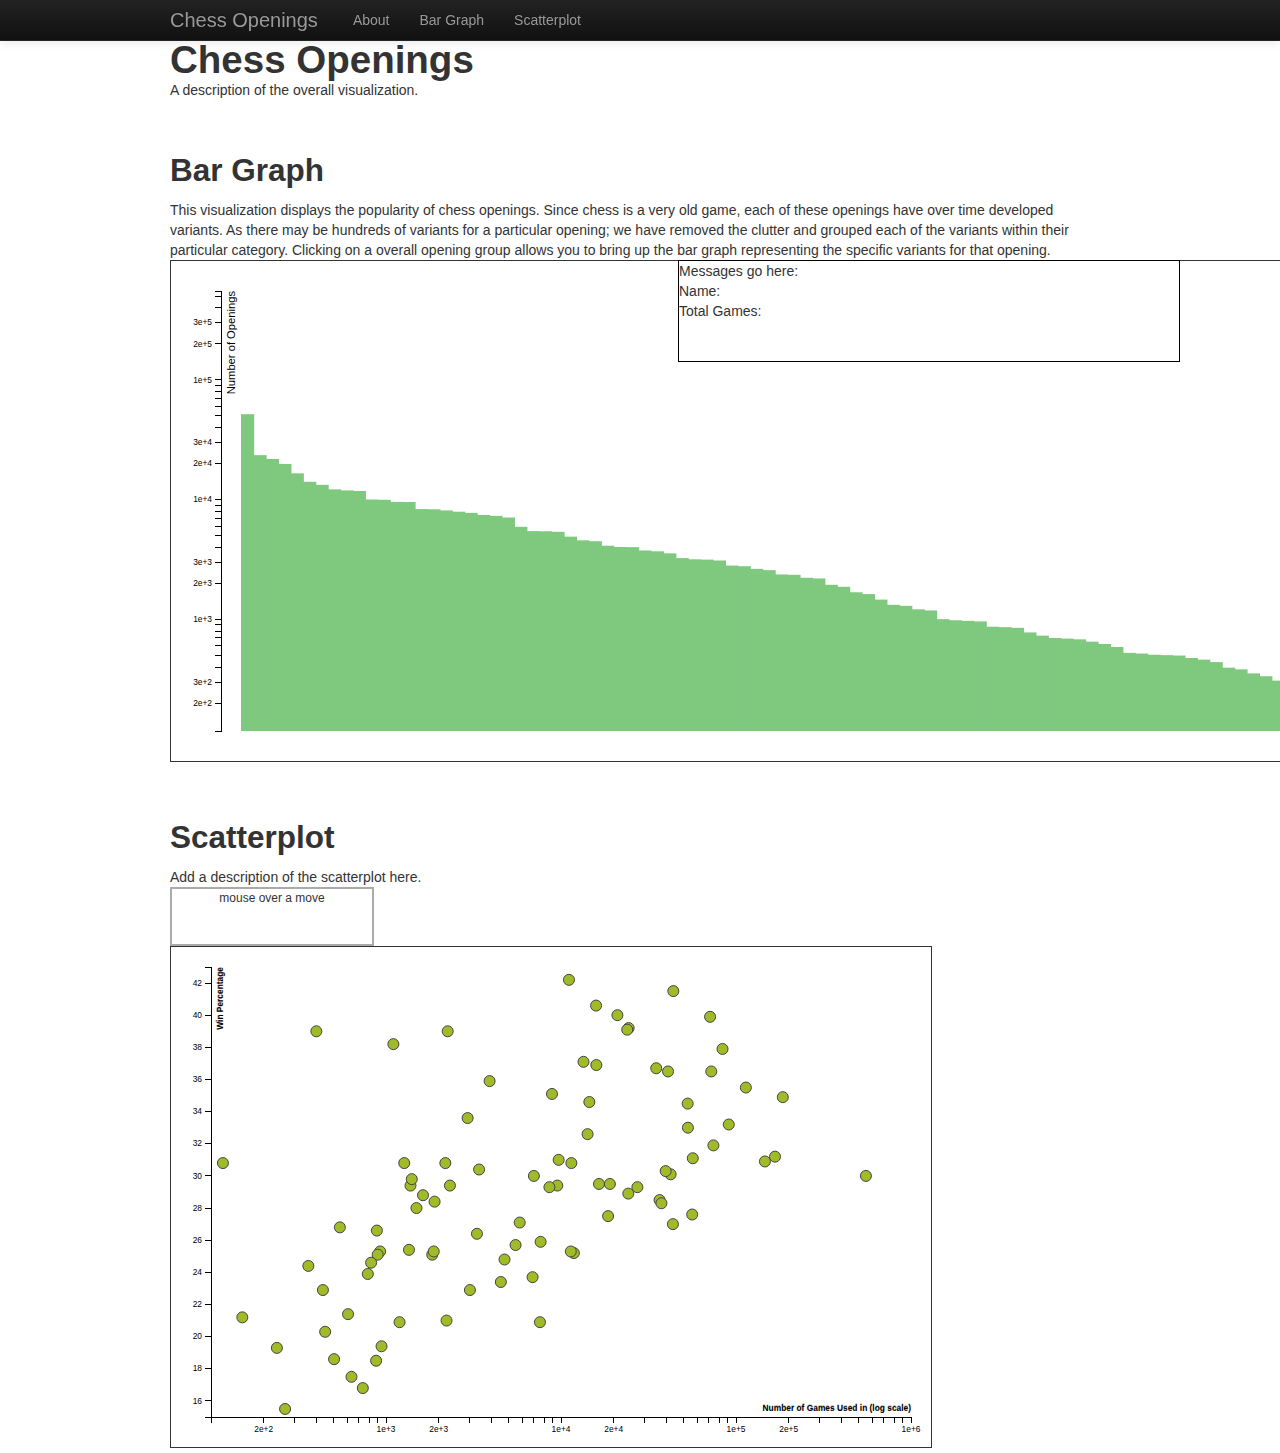
==== commit 0ec50c00: "adding divs for description, and fixing relative links (i.e. stuff was being covered by the bootstra" ====
--- a/index.html
+++ b/index.html
@@ -2,7 +2,7 @@
 <html lang="en">
   <head>
     <meta charset="utf-8">
-    <title>Bootstrap, from Twitter</title>
+    <title>Chess Openings</title>
     <meta name="viewport" content="width=device-width, initial-scale=1.0">
     <meta name="description" content="">
     <meta name="author" content="">
@@ -12,8 +12,8 @@
     <link rel="stylesheet" type="text/css" href="css/svg5_keoni.css" />
     <link rel="stylesheet" type="text/css" href="css/svg5.css" />
     <style>
-      body {
-        padding-top: 60px; /* 60px to make the container go all the way to the bottom of the topbar */
+      #vis1, #vis2, #about {
+        padding-top: 40px;
       }
     </style>
         <style type="text/css">
@@ -51,14 +51,17 @@
     </div>
 
     <div class="container">
-
       <div id="about">
         <h1>Chess Openings</h1>
-            <p>This visualization displays the popularity of chess openings. Since chess is a very old game, each of these openings have over time developed variants. As there may be hundreds of variants for a particular opening; we have removed the clutter and grouped each of the variants within their particular category. Clicking on a overall opening group allows you to bring up the bar graph representing the specific variants for that opening.</p>
-            <p>The data was obtained from chesstempo.com's database. In future, I plan on adding images to represent each of the openings onclick, since most people don't now the names for all the states of a chess board.</p>
+            <p>A description of the overall visualization.</p>
       </div>
 
       <div id="vis1">
+        <div class="description">
+          <h2>Bar Graph</h2>
+          <p>This visualization displays the popularity of chess openings. Since chess is a very old game, each of these openings have over time developed variants. As there may be hundreds of variants for a particular opening; we have removed the clutter and grouped each of the variants within their particular category. Clicking on a overall opening group allows you to bring up the bar graph representing the specific variants for that opening.</p>
+        </div>
+
         <div id="info">
             Messages go here:
             <div id="message">
@@ -76,6 +79,10 @@
       </div>
 
       <div id="vis2">
+        <div class="description">
+          <h2>Scatterplot</h2>
+          <p>Add a description of the scatterplot here.</p>
+        </div>
         <div id="infobox">mouse over a move<div>
         <script>
         var data = {"French Defense": {"draw_percent": 31.2, "win_percent": 34.3, "total_games": 167069, "lose_percent": 34.4}, "King's Pawn Opening": {"draw_percent": 24.8, "win_percent": 39.1, "total_games": 4756, "lose_percent": 36.1}, "Nimzo-Larsen Attack": {"draw_percent": 29.4, "win_percent": 35.0, "total_games": 9525, "lose_percent": 35.5}, "English Defense": {"draw_percent": 30.8, "win_percent": 33.4, "total_games": 2183, "lose_percent": 35.7}, "St. George Defense": {"draw_percent": 19.4, "win_percent": 31.4, "total_games": 943, "lose_percent": 49.2}, "Indian Game": {"draw_percent": 31.9, "win_percent": 35.0, "total_games": 74273, "lose_percent": 33.1}, "Lion Defense": {"draw_percent": 29.4, "win_percent": 40.1, "total_games": 2319, "lose_percent": 30.5}, "Van't Kruijs Opening": {"draw_percent": 20.9, "win_percent": 32.0, "total_games": 1195, "lose_percent": 47.0}, "Clemenz Opening": {"draw_percent": 21.2, "win_percent": 37.1, "total_games": 151, "lose_percent": 41.7}, "Polish Defense": {"draw_percent": 23.9, "win_percent": 29.4, "total_games": 787, "lose_percent": 46.8}, "Wade Defense": {"draw_percent": 35.9, "win_percent": 28.4, "total_games": 3908, "lose_percent": 35.7}, "King's Gambit": {"draw_percent": 20.9, "win_percent": 39.9, "total_games": 7582, "lose_percent": 39.2}, "Modern Defense": {"draw_percent": 27.6, "win_percent": 35.8, "total_games": 56192, "lose_percent": 36.6}, "Nimzowitsch-Larsen Attack": {"draw_percent": 33.6, "win_percent": 35.5, "total_games": 2927, "lose_percent": 30.9}, "Hungarian Opening": {"draw_percent": 32.6, "win_percent": 31.3, "total_games": 14189, "lose_percent": 36.1}, "Four Knights Game": {"draw_percent": 36.9, "win_percent": 28.7, "total_games": 15921, "lose_percent": 34.4}, "Philidor Defense": {"draw_percent": 29.5, "win_percent": 31.7, "total_games": 16486, "lose_percent": 38.9}, "Rubinstein Opening": {"draw_percent": 29.4, "win_percent": 39.5, "total_games": 1380, "lose_percent": 31.1}, "Gunderam Defense": {"draw_percent": 22.9, "win_percent": 30.7, "total_games": 436, "lose_percent": 46.3}, "Sicilian Defense": {"draw_percent": 30.0, "win_percent": 35.4, "total_games": 552508, "lose_percent": 34.6}, "Neo-Gruenfeld Defense": {"draw_percent": 42.2, "win_percent": 27.1, "total_games": 11107, "lose_percent": 30.7}, "Italian Game": {"draw_percent": 28.5, "win_percent": 37.2, "total_games": 36568, "lose_percent": 34.4}, "Grob Opening": {"draw_percent": 18.6, "win_percent": 39.8, "total_games": 505, "lose_percent": 41.6}, "System": {"draw_percent": 15.5, "win_percent": 30.9, "total_games": 265, "lose_percent": 53.6}, "King's Indian Defense": {"draw_percent": 30.9, "win_percent": 36.8, "total_games": 146324, "lose_percent": 32.3}, "Itslian Game": {"draw_percent": 24.4, "win_percent": 42.2, "total_games": 360, "lose_percent": 33.3}, "Scotch Game": {"draw_percent": 28.9, "win_percent": 37.7, "total_games": 24247, "lose_percent": 33.4}, "Anderssen Opening": {"draw_percent": 25.3, "win_percent": 35.5, "total_games": 926, "lose_percent": 39.2}, "Queen's Indian Defense": {"draw_percent": 41.5, "win_percent": 29.7, "total_games": 43840, "lose_percent": 28.9}, "King Pawn Game": {"draw_percent": 29.8, "win_percent": 31.4, "total_games": 1404, "lose_percent": 38.8}, "Queen's Gambit Accepted": {"draw_percent": 39.2, "win_percent": 27.8, "total_games": 24353, "lose_percent": 33.0}, "Saragossa Opening": {"draw_percent": 26.8, "win_percent": 31.0, "total_games": 545, "lose_percent": 42.2}, "Bird Opening": {"draw_percent": 25.2, "win_percent": 37.6, "total_games": 11846, "lose_percent": 37.1}, "Vienna Game": {"draw_percent": 25.9, "win_percent": 42.2, "total_games": 7648, "lose_percent": 31.9}, "London System": {"draw_percent": 30.8, "win_percent": 31.6, "total_games": 117, "lose_percent": 37.6}, "Bogo-Indian Defense": {"draw_percent": 40.6, "win_percent": 30.1, "total_games": 15862, "lose_percent": 29.3}, "Catalan Opening": {"draw_percent": 39.1, "win_percent": 35.7, "total_games": 23900, "lose_percent": 25.2}, "Czech Defense": {"draw_percent": 25.7, "win_percent": 32.5, "total_games": 5501, "lose_percent": 41.8}, "Pterodactyl Defense": {"draw_percent": 28.0, "win_percent": 34.4, "total_games": 1493, "lose_percent": 37.6}, "Elephant Gambit": {"draw_percent": 17.5, "win_percent": 30.1, "total_games": 635, "lose_percent": 52.4}, "Blumenfeld Countergambit": {"draw_percent": 25.1, "win_percent": 40.3, "total_games": 1838, "lose_percent": 34.6}, "Horwitz Defense": {"draw_percent": 30.0, "win_percent": 31.7, "total_games": 6999, "lose_percent": 38.3}, "Pirc Defense": {"draw_percent": 30.1, "win_percent": 35.2, "total_games": 42310, "lose_percent": 34.7}, "Kangaroo Defense": {"draw_percent": 39.0, "win_percent": 26.2, "total_games": 2252, "lose_percent": 34.8}, "Nimzo-Indian Defense": {"draw_percent": 36.5, "win_percent": 32.2, "total_games": 72252, "lose_percent": 31.4}, "Mieses Opening": {"draw_percent": 25.1, "win_percent": 35.4, "total_games": 896, "lose_percent": 39.5}, "Old Indian": {"draw_percent": 30.8, "win_percent": 36.6, "total_games": 1271, "lose_percent": 32.6}, "Slav Defense": {"draw_percent": 39.9, "win_percent": 30.8, "total_games": 71114, "lose_percent": 29.3}, "Queen's Gambit Declined": {"draw_percent": 37.9, "win_percent": 32.6, "total_games": 83759, "lose_percent": 29.5}, "Russian Game": {"draw_percent": 40.0, "win_percent": 35.8, "total_games": 21006, "lose_percent": 24.1}, "Queen's Gambit Refused": {"draw_percent": 25.3, "win_percent": 29.3, "total_games": 11377, "lose_percent": 45.4}, "Benko Gambit": {"draw_percent": 27.5, "win_percent": 40.6, "total_games": 18580, "lose_percent": 31.9}, "Indian Game Defense": {"draw_percent": 39.0, "win_percent": 36.5, "total_games": 400, "lose_percent": 24.5}, "Van Geet Opening": {"draw_percent": 26.4, "win_percent": 37.4, "total_games": 3309, "lose_percent": 36.2}, "Blackmar-Diemer Gambit": {"draw_percent": 18.5, "win_percent": 38.3, "total_games": 878, "lose_percent": 43.3}, "Dutch Defense": {"draw_percent": 30.3, "win_percent": 34.0, "total_games": 39627, "lose_percent": 35.7}, "Caro-Kann Defense": {"draw_percent": 33.2, "win_percent": 33.7, "total_games": 90927, "lose_percent": 33.1}, "Torre Attack": {"draw_percent": 34.6, "win_percent": 34.8, "total_games": 14519, "lose_percent": 30.6}, "Neo-Gr\u00fcnfeld Defense": {"draw_percent": 26.6, "win_percent": 22.9, "total_games": 887, "lose_percent": 50.5}, "Mikenas Defense": {"draw_percent": 25.4, "win_percent": 33.8, "total_games": 1353, "lose_percent": 40.9}, "Alekhine Defense": {"draw_percent": 29.3, "win_percent": 34.1, "total_games": 27317, "lose_percent": 36.6}, "English Opening": {"draw_percent": 34.9, "win_percent": 31.3, "total_games": 185121, "lose_percent": 33.8}, "Mexican Defense": {"draw_percent": 28.8, "win_percent": 35.9, "total_games": 1627, "lose_percent": 35.3}, "Nimzowitsch Defense": {"draw_percent": 23.7, "win_percent": 37.0, "total_games": 6879, "lose_percent": 39.3}, "Rat Defense": {"draw_percent": 30.8, "win_percent": 34.5, "total_games": 11461, "lose_percent": 34.7}, "King's Indian Attack": {"draw_percent": 36.7, "win_percent": 33.4, "total_games": 35008, "lose_percent": 29.9}, "Benoni Defense": {"draw_percent": 27.0, "win_percent": 36.7, "total_games": 43614, "lose_percent": 36.3}, "Colle System": {"draw_percent": 30.4, "win_percent": 38.8, "total_games": 3403, "lose_percent": 30.8}, "Queen Pawn Game": {"draw_percent": 31.1, "win_percent": 34.1, "total_games": 56628, "lose_percent": 34.8}, "Ponziani Opening": {"draw_percent": 28.4, "win_percent": 34.7, "total_games": 1895, "lose_percent": 36.8}, "Slav Indian": {"draw_percent": 38.2, "win_percent": 24.7, "total_games": 1102, "lose_percent": 37.1}, "Owen Defense": {"draw_percent": 22.9, "win_percent": 31.2, "total_games": 3017, "lose_percent": 45.9}, "Reti Opening": {"draw_percent": 35.1, "win_percent": 34.4, "total_games": 8881, "lose_percent": 30.5}, "Polish Opening": {"draw_percent": 23.4, "win_percent": 37.6, "total_games": 4532, "lose_percent": 39.1}, "Danish Gambit": {"draw_percent": 21.4, "win_percent": 43.8, "total_games": 607, "lose_percent": 34.8}, "Three Knights Opening": {"draw_percent": 25.3, "win_percent": 42.8, "total_games": 1874, "lose_percent": 31.9}, "King's Knight Opening": {"draw_percent": 20.3, "win_percent": 40.1, "total_games": 449, "lose_percent": 39.6}, "Gruenfeld Defense": {"draw_percent": 36.5, "win_percent": 32.0, "total_games": 40882, "lose_percent": 31.4}, "Budapest Defense": {"draw_percent": 27.1, "win_percent": 40.9, "total_games": 5807, "lose_percent": 32.0}, "Tarrasch Defense": {"draw_percent": 37.1, "win_percent": 26.7, "total_games": 13448, "lose_percent": 36.3}, "Semi-Slav Defense": {"draw_percent": 34.5, "win_percent": 33.4, "total_games": 52938, "lose_percent": 32.1}, "Center Game": {"draw_percent": 21.0, "win_percent": 43.9, "total_games": 2218, "lose_percent": 35.1}, "Englund Gambit Complex": {"draw_percent": 19.3, "win_percent": 31.1, "total_games": 238, "lose_percent": 49.6}, "Zukertort Opening": {"draw_percent": 33.0, "win_percent": 31.0, "total_games": 53122, "lose_percent": 36.1}, "Trompowsky Attack": {"draw_percent": 29.5, "win_percent": 38.4, "total_games": 19030, "lose_percent": 32.0}, "Old Indian Defense": {"draw_percent": 31.0, "win_percent": 37.4, "total_games": 9698, "lose_percent": 31.6}, "Spanish Game": {"draw_percent": 35.5, "win_percent": 30.5, "total_games": 113833, "lose_percent": 33.9}, "Queen Pawn Opening": {"draw_percent": 24.6, "win_percent": 47.2, "total_games": 822, "lose_percent": 28.2}, "Bishop's Opening": {"draw_percent": 29.3, "win_percent": 36.0, "total_games": 8587, "lose_percent": 34.8}, "Latvian Gambit": {"draw_percent": 16.8, "win_percent": 49.8, "total_games": 737, "lose_percent": 33.4}, "Scandinavian Defense": {"draw_percent": 28.3, "win_percent": 30.7, "total_games": 37485, "lose_percent": 41.0}}
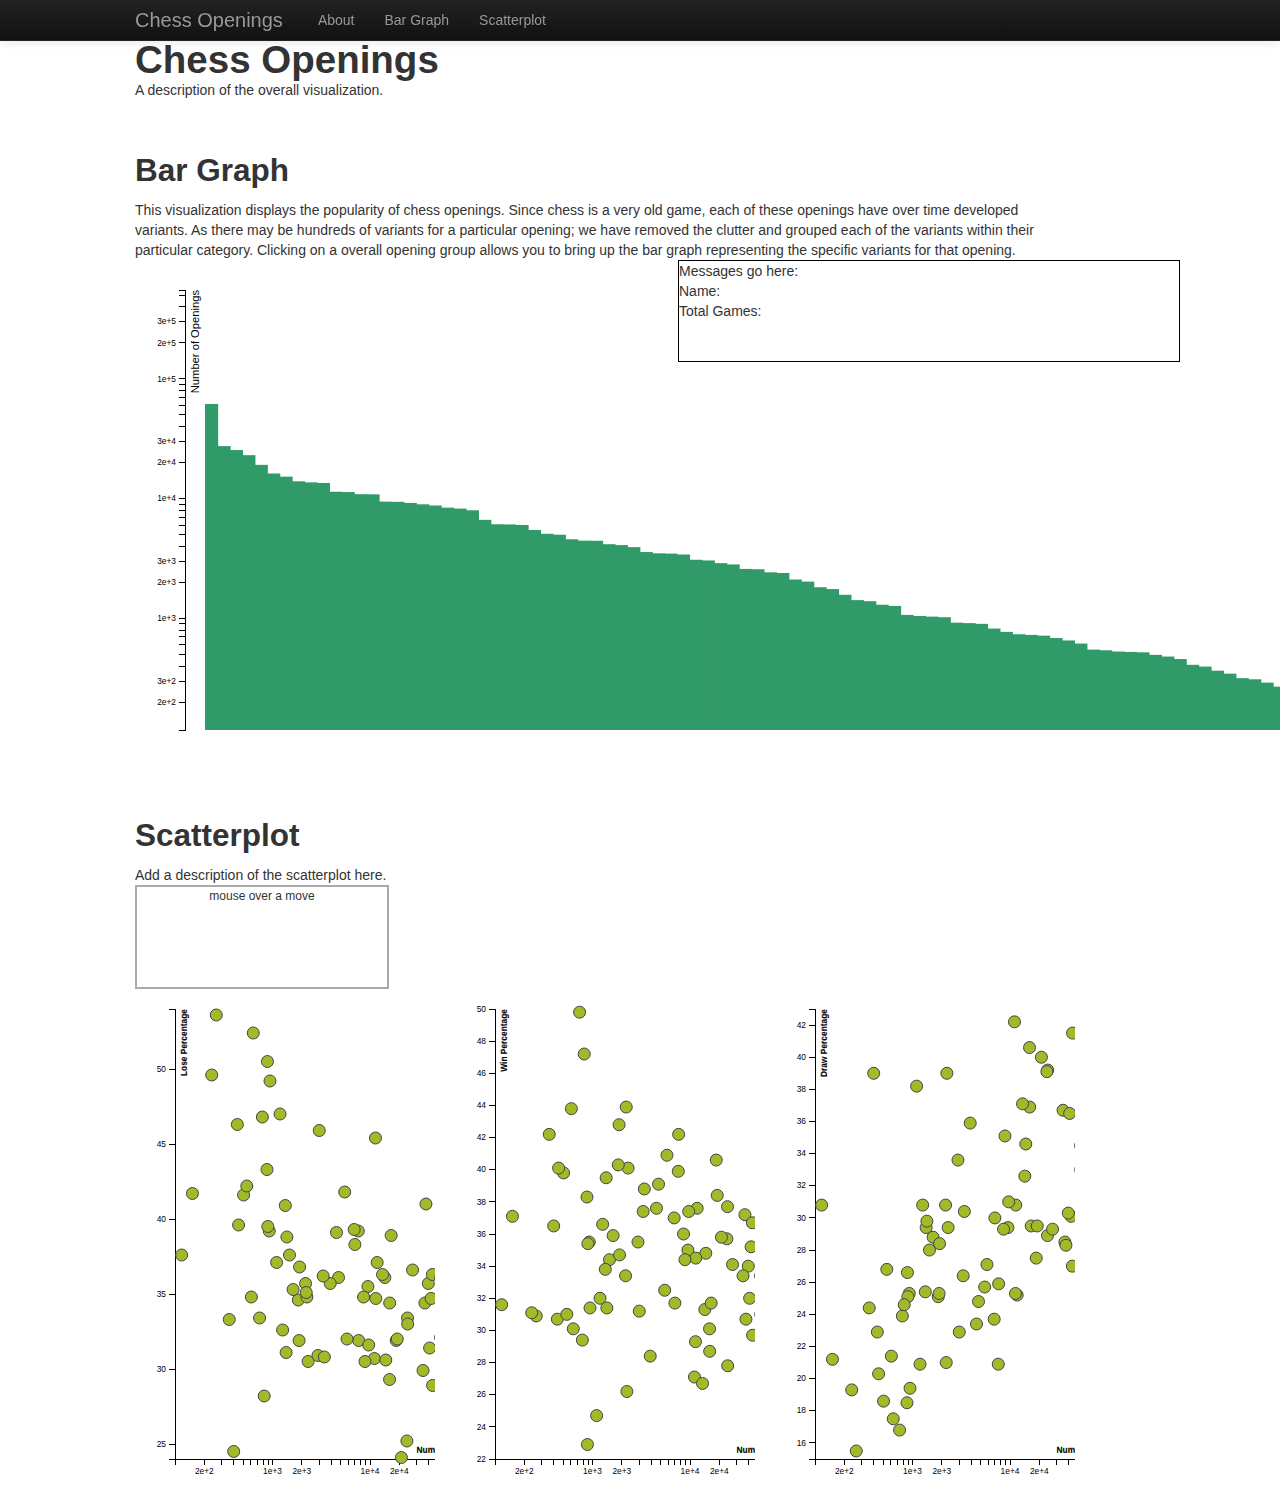
==== commit 0083d68f: "syncing edits on my scatter plot" ====
--- a/index.html
+++ b/index.html
@@ -83,7 +83,9 @@
           <h2>Scatterplot</h2>
           <p>Add a description of the scatterplot here.</p>
         </div>
-        <div id="infobox">mouse over a move<div>
+        <div id="infobox">mouse over a move</div>
+        <div id="vis2container" class="row">
+        </div>
         <script>
         var data = {"French Defense": {"draw_percent": 31.2, "win_percent": 34.3, "total_games": 167069, "lose_percent": 34.4}, "King's Pawn Opening": {"draw_percent": 24.8, "win_percent": 39.1, "total_games": 4756, "lose_percent": 36.1}, "Nimzo-Larsen Attack": {"draw_percent": 29.4, "win_percent": 35.0, "total_games": 9525, "lose_percent": 35.5}, "English Defense": {"draw_percent": 30.8, "win_percent": 33.4, "total_games": 2183, "lose_percent": 35.7}, "St. George Defense": {"draw_percent": 19.4, "win_percent": 31.4, "total_games": 943, "lose_percent": 49.2}, "Indian Game": {"draw_percent": 31.9, "win_percent": 35.0, "total_games": 74273, "lose_percent": 33.1}, "Lion Defense": {"draw_percent": 29.4, "win_percent": 40.1, "total_games": 2319, "lose_percent": 30.5}, "Van't Kruijs Opening": {"draw_percent": 20.9, "win_percent": 32.0, "total_games": 1195, "lose_percent": 47.0}, "Clemenz Opening": {"draw_percent": 21.2, "win_percent": 37.1, "total_games": 151, "lose_percent": 41.7}, "Polish Defense": {"draw_percent": 23.9, "win_percent": 29.4, "total_games": 787, "lose_percent": 46.8}, "Wade Defense": {"draw_percent": 35.9, "win_percent": 28.4, "total_games": 3908, "lose_percent": 35.7}, "King's Gambit": {"draw_percent": 20.9, "win_percent": 39.9, "total_games": 7582, "lose_percent": 39.2}, "Modern Defense": {"draw_percent": 27.6, "win_percent": 35.8, "total_games": 56192, "lose_percent": 36.6}, "Nimzowitsch-Larsen Attack": {"draw_percent": 33.6, "win_percent": 35.5, "total_games": 2927, "lose_percent": 30.9}, "Hungarian Opening": {"draw_percent": 32.6, "win_percent": 31.3, "total_games": 14189, "lose_percent": 36.1}, "Four Knights Game": {"draw_percent": 36.9, "win_percent": 28.7, "total_games": 15921, "lose_percent": 34.4}, "Philidor Defense": {"draw_percent": 29.5, "win_percent": 31.7, "total_games": 16486, "lose_percent": 38.9}, "Rubinstein Opening": {"draw_percent": 29.4, "win_percent": 39.5, "total_games": 1380, "lose_percent": 31.1}, "Gunderam Defense": {"draw_percent": 22.9, "win_percent": 30.7, "total_games": 436, "lose_percent": 46.3}, "Sicilian Defense": {"draw_percent": 30.0, "win_percent": 35.4, "total_games": 552508, "lose_percent": 34.6}, "Neo-Gruenfeld Defense": {"draw_percent": 42.2, "win_percent": 27.1, "total_games": 11107, "lose_percent": 30.7}, "Italian Game": {"draw_percent": 28.5, "win_percent": 37.2, "total_games": 36568, "lose_percent": 34.4}, "Grob Opening": {"draw_percent": 18.6, "win_percent": 39.8, "total_games": 505, "lose_percent": 41.6}, "System": {"draw_percent": 15.5, "win_percent": 30.9, "total_games": 265, "lose_percent": 53.6}, "King's Indian Defense": {"draw_percent": 30.9, "win_percent": 36.8, "total_games": 146324, "lose_percent": 32.3}, "Itslian Game": {"draw_percent": 24.4, "win_percent": 42.2, "total_games": 360, "lose_percent": 33.3}, "Scotch Game": {"draw_percent": 28.9, "win_percent": 37.7, "total_games": 24247, "lose_percent": 33.4}, "Anderssen Opening": {"draw_percent": 25.3, "win_percent": 35.5, "total_games": 926, "lose_percent": 39.2}, "Queen's Indian Defense": {"draw_percent": 41.5, "win_percent": 29.7, "total_games": 43840, "lose_percent": 28.9}, "King Pawn Game": {"draw_percent": 29.8, "win_percent": 31.4, "total_games": 1404, "lose_percent": 38.8}, "Queen's Gambit Accepted": {"draw_percent": 39.2, "win_percent": 27.8, "total_games": 24353, "lose_percent": 33.0}, "Saragossa Opening": {"draw_percent": 26.8, "win_percent": 31.0, "total_games": 545, "lose_percent": 42.2}, "Bird Opening": {"draw_percent": 25.2, "win_percent": 37.6, "total_games": 11846, "lose_percent": 37.1}, "Vienna Game": {"draw_percent": 25.9, "win_percent": 42.2, "total_games": 7648, "lose_percent": 31.9}, "London System": {"draw_percent": 30.8, "win_percent": 31.6, "total_games": 117, "lose_percent": 37.6}, "Bogo-Indian Defense": {"draw_percent": 40.6, "win_percent": 30.1, "total_games": 15862, "lose_percent": 29.3}, "Catalan Opening": {"draw_percent": 39.1, "win_percent": 35.7, "total_games": 23900, "lose_percent": 25.2}, "Czech Defense": {"draw_percent": 25.7, "win_percent": 32.5, "total_games": 5501, "lose_percent": 41.8}, "Pterodactyl Defense": {"draw_percent": 28.0, "win_percent": 34.4, "total_games": 1493, "lose_percent": 37.6}, "Elephant Gambit": {"draw_percent": 17.5, "win_percent": 30.1, "total_games": 635, "lose_percent": 52.4}, "Blumenfeld Countergambit": {"draw_percent": 25.1, "win_percent": 40.3, "total_games": 1838, "lose_percent": 34.6}, "Horwitz Defense": {"draw_percent": 30.0, "win_percent": 31.7, "total_games": 6999, "lose_percent": 38.3}, "Pirc Defense": {"draw_percent": 30.1, "win_percent": 35.2, "total_games": 42310, "lose_percent": 34.7}, "Kangaroo Defense": {"draw_percent": 39.0, "win_percent": 26.2, "total_games": 2252, "lose_percent": 34.8}, "Nimzo-Indian Defense": {"draw_percent": 36.5, "win_percent": 32.2, "total_games": 72252, "lose_percent": 31.4}, "Mieses Opening": {"draw_percent": 25.1, "win_percent": 35.4, "total_games": 896, "lose_percent": 39.5}, "Old Indian": {"draw_percent": 30.8, "win_percent": 36.6, "total_games": 1271, "lose_percent": 32.6}, "Slav Defense": {"draw_percent": 39.9, "win_percent": 30.8, "total_games": 71114, "lose_percent": 29.3}, "Queen's Gambit Declined": {"draw_percent": 37.9, "win_percent": 32.6, "total_games": 83759, "lose_percent": 29.5}, "Russian Game": {"draw_percent": 40.0, "win_percent": 35.8, "total_games": 21006, "lose_percent": 24.1}, "Queen's Gambit Refused": {"draw_percent": 25.3, "win_percent": 29.3, "total_games": 11377, "lose_percent": 45.4}, "Benko Gambit": {"draw_percent": 27.5, "win_percent": 40.6, "total_games": 18580, "lose_percent": 31.9}, "Indian Game Defense": {"draw_percent": 39.0, "win_percent": 36.5, "total_games": 400, "lose_percent": 24.5}, "Van Geet Opening": {"draw_percent": 26.4, "win_percent": 37.4, "total_games": 3309, "lose_percent": 36.2}, "Blackmar-Diemer Gambit": {"draw_percent": 18.5, "win_percent": 38.3, "total_games": 878, "lose_percent": 43.3}, "Dutch Defense": {"draw_percent": 30.3, "win_percent": 34.0, "total_games": 39627, "lose_percent": 35.7}, "Caro-Kann Defense": {"draw_percent": 33.2, "win_percent": 33.7, "total_games": 90927, "lose_percent": 33.1}, "Torre Attack": {"draw_percent": 34.6, "win_percent": 34.8, "total_games": 14519, "lose_percent": 30.6}, "Neo-Gr\u00fcnfeld Defense": {"draw_percent": 26.6, "win_percent": 22.9, "total_games": 887, "lose_percent": 50.5}, "Mikenas Defense": {"draw_percent": 25.4, "win_percent": 33.8, "total_games": 1353, "lose_percent": 40.9}, "Alekhine Defense": {"draw_percent": 29.3, "win_percent": 34.1, "total_games": 27317, "lose_percent": 36.6}, "English Opening": {"draw_percent": 34.9, "win_percent": 31.3, "total_games": 185121, "lose_percent": 33.8}, "Mexican Defense": {"draw_percent": 28.8, "win_percent": 35.9, "total_games": 1627, "lose_percent": 35.3}, "Nimzowitsch Defense": {"draw_percent": 23.7, "win_percent": 37.0, "total_games": 6879, "lose_percent": 39.3}, "Rat Defense": {"draw_percent": 30.8, "win_percent": 34.5, "total_games": 11461, "lose_percent": 34.7}, "King's Indian Attack": {"draw_percent": 36.7, "win_percent": 33.4, "total_games": 35008, "lose_percent": 29.9}, "Benoni Defense": {"draw_percent": 27.0, "win_percent": 36.7, "total_games": 43614, "lose_percent": 36.3}, "Colle System": {"draw_percent": 30.4, "win_percent": 38.8, "total_games": 3403, "lose_percent": 30.8}, "Queen Pawn Game": {"draw_percent": 31.1, "win_percent": 34.1, "total_games": 56628, "lose_percent": 34.8}, "Ponziani Opening": {"draw_percent": 28.4, "win_percent": 34.7, "total_games": 1895, "lose_percent": 36.8}, "Slav Indian": {"draw_percent": 38.2, "win_percent": 24.7, "total_games": 1102, "lose_percent": 37.1}, "Owen Defense": {"draw_percent": 22.9, "win_percent": 31.2, "total_games": 3017, "lose_percent": 45.9}, "Reti Opening": {"draw_percent": 35.1, "win_percent": 34.4, "total_games": 8881, "lose_percent": 30.5}, "Polish Opening": {"draw_percent": 23.4, "win_percent": 37.6, "total_games": 4532, "lose_percent": 39.1}, "Danish Gambit": {"draw_percent": 21.4, "win_percent": 43.8, "total_games": 607, "lose_percent": 34.8}, "Three Knights Opening": {"draw_percent": 25.3, "win_percent": 42.8, "total_games": 1874, "lose_percent": 31.9}, "King's Knight Opening": {"draw_percent": 20.3, "win_percent": 40.1, "total_games": 449, "lose_percent": 39.6}, "Gruenfeld Defense": {"draw_percent": 36.5, "win_percent": 32.0, "total_games": 40882, "lose_percent": 31.4}, "Budapest Defense": {"draw_percent": 27.1, "win_percent": 40.9, "total_games": 5807, "lose_percent": 32.0}, "Tarrasch Defense": {"draw_percent": 37.1, "win_percent": 26.7, "total_games": 13448, "lose_percent": 36.3}, "Semi-Slav Defense": {"draw_percent": 34.5, "win_percent": 33.4, "total_games": 52938, "lose_percent": 32.1}, "Center Game": {"draw_percent": 21.0, "win_percent": 43.9, "total_games": 2218, "lose_percent": 35.1}, "Englund Gambit Complex": {"draw_percent": 19.3, "win_percent": 31.1, "total_games": 238, "lose_percent": 49.6}, "Zukertort Opening": {"draw_percent": 33.0, "win_percent": 31.0, "total_games": 53122, "lose_percent": 36.1}, "Trompowsky Attack": {"draw_percent": 29.5, "win_percent": 38.4, "total_games": 19030, "lose_percent": 32.0}, "Old Indian Defense": {"draw_percent": 31.0, "win_percent": 37.4, "total_games": 9698, "lose_percent": 31.6}, "Spanish Game": {"draw_percent": 35.5, "win_percent": 30.5, "total_games": 113833, "lose_percent": 33.9}, "Queen Pawn Opening": {"draw_percent": 24.6, "win_percent": 47.2, "total_games": 822, "lose_percent": 28.2}, "Bishop's Opening": {"draw_percent": 29.3, "win_percent": 36.0, "total_games": 8587, "lose_percent": 34.8}, "Latvian Gambit": {"draw_percent": 16.8, "win_percent": 49.8, "total_games": 737, "lose_percent": 33.4}, "Scandinavian Defense": {"draw_percent": 28.3, "win_percent": 30.7, "total_games": 37485, "lose_percent": 41.0}}
     </script>
--- a/css/svg5_keoni.css
+++ b/css/svg5_keoni.css
@@ -1,8 +1,8 @@
 .axis path,
 .axis line {
-  fill: none;
-  stroke: #000;
-  shape-rendering: crispEdges;
+	fill: none;
+	stroke: #000;
+	shape-rendering: crispEdges;
 }
 
 .dot {
@@ -10,13 +10,20 @@
 	stroke: #444444;
 }
 
+.glow {
+	fill: #cc4044;
+	stroke: #884060;
+	stroke-width: 3px;
+}
+
 #infobox {
 	font-size: 12px;
 	text-align: center;
 	line-height: 19px;
 	top:370px;
-	height: 55px;
-	width: 200px;
+	left:500px;
+	height: 100px;
+	width: 250px;
 	border-style:solid;
 	border-color:#aaaaaa;
 	border-width:2px;
--- a/css/svg5.css
+++ b/css/svg5.css
@@ -1,5 +1,9 @@
 h1, p {
 	margin: 0;
+}
+
+.container {
+	margin-left: 135px;
 }
 
 .invis {
@@ -21,21 +25,21 @@
 
 svg {
 	border-style: solid;
-	border-width: 1px;
+	border-width: 0px;
 	left: 0;
 	right: 0;
 }
 
 .green {
-	fill: #7FC97F;
+	fill: #309b68;
 }
 
 .blue {
-	fill: #BEAED4;
+	fill: #7EAEc4;
 }
 
 .orange {
-	fill: #FDC086;
+	fill: #FDC096;
 }
 
 
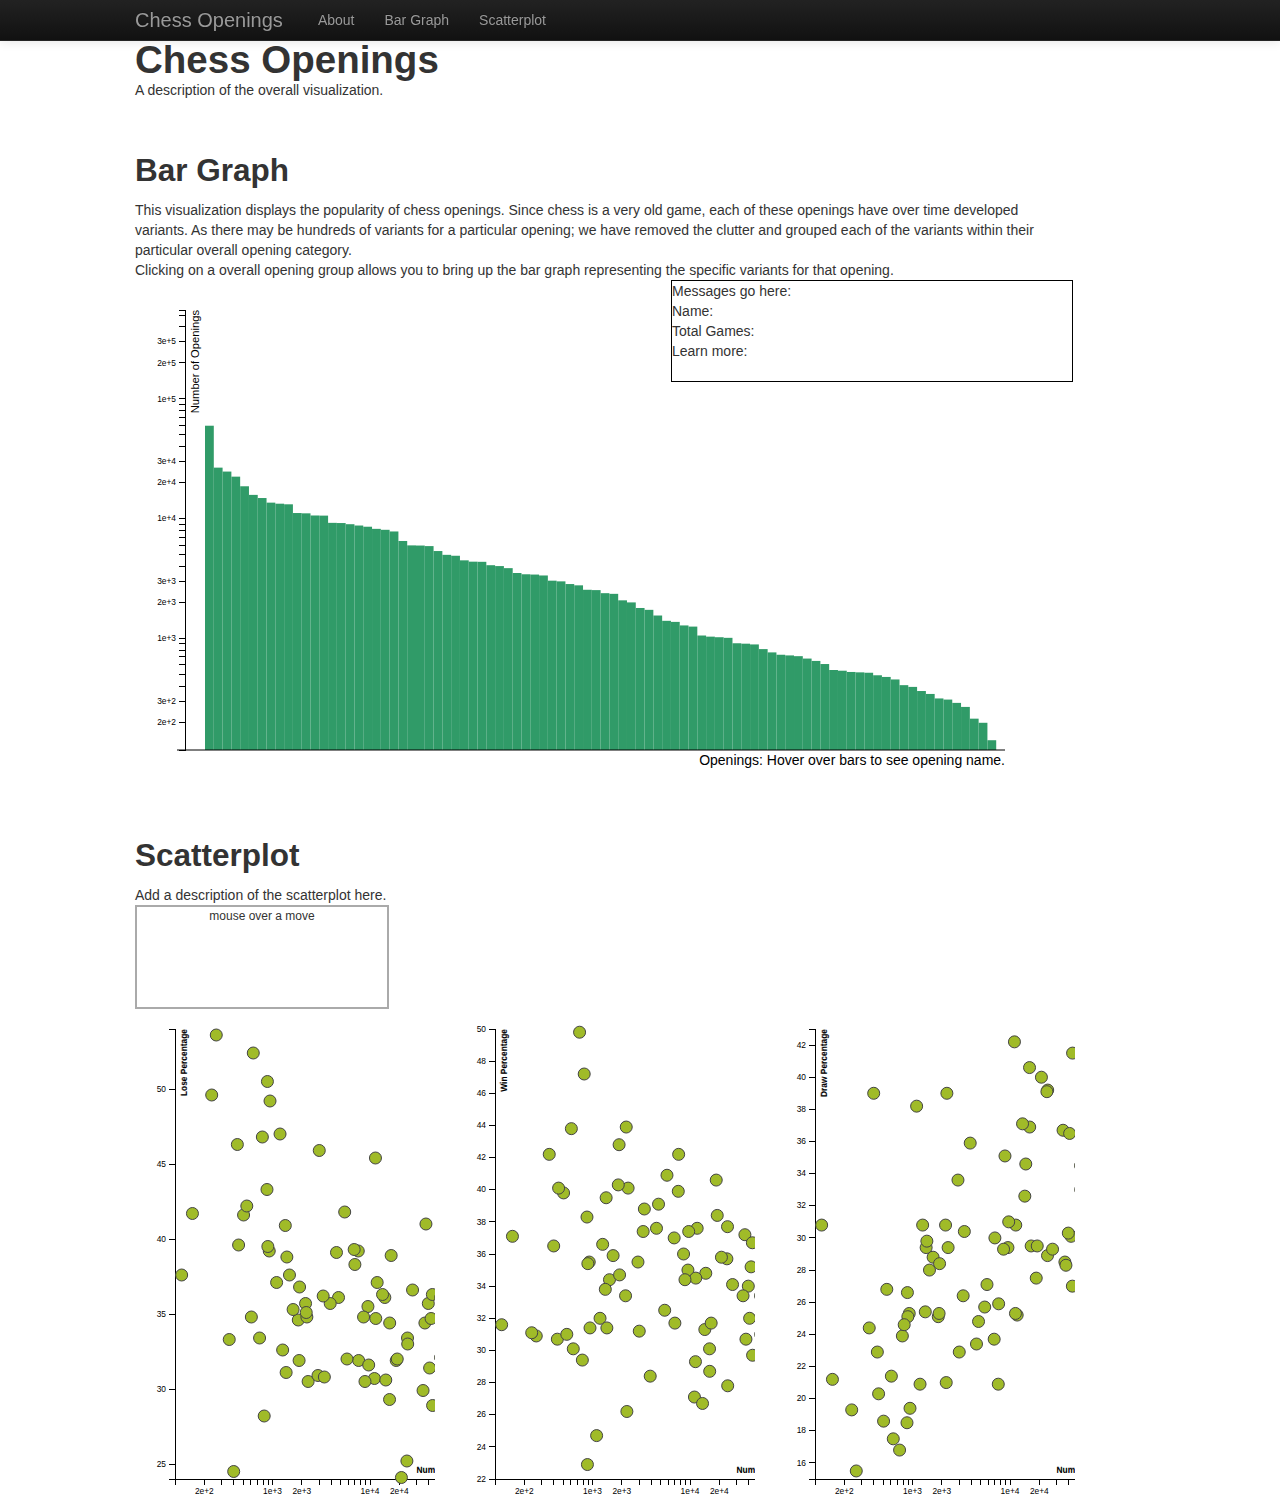
==== commit af980f50: "adjusting styles and adding link to wikipedia" ====
--- a/index.html
+++ b/index.html
@@ -11,6 +11,7 @@
     <link href="css/bootstrap.css" rel="stylesheet">
     <link rel="stylesheet" type="text/css" href="css/svg5_keoni.css" />
     <link rel="stylesheet" type="text/css" href="css/svg5.css" />
+
     <style>
       #vis1, #vis2, #about {
         padding-top: 40px;
@@ -25,7 +26,8 @@
                 margin-left: 620px;
                 position: absolute;
             }
-        </style> <script type="text/javascript" src="js/d3.v3.min.js"></script>
+        </style>
+        <script src="js/d3.v3.min.js"></script>
   </head>
 
   <body>
@@ -59,7 +61,8 @@
       <div id="vis1">
         <div class="description">
           <h2>Bar Graph</h2>
-          <p>This visualization displays the popularity of chess openings. Since chess is a very old game, each of these openings have over time developed variants. As there may be hundreds of variants for a particular opening; we have removed the clutter and grouped each of the variants within their particular category. Clicking on a overall opening group allows you to bring up the bar graph representing the specific variants for that opening.</p>
+          <p>This visualization displays the popularity of chess openings. Since chess is a very old game, each of these openings have over time developed variants. As there may be hundreds of variants for a particular opening; we have removed the clutter and grouped each of the variants within their particular overall opening category.</p>
+          <p>Clicking on a overall opening group allows you to bring up the bar graph representing the specific variants for that opening.</p>
         </div>
 
         <div id="info">
@@ -67,6 +70,7 @@
             <div id="message">
                 <p id="name">Name: <span class="stuff"></span></p>
                 <p id="numgames">Total Games: <span class="stuff"></span>
+                <p id="wikilink">Learn more: <span class="stuff"></span></p>
             </div>
             <button id="back">Click here to see overall openings</button>
         </div>
--- a/css/svg5.css
+++ b/css/svg5.css
@@ -11,12 +11,12 @@
 }
 
 #info {
-	right: 100px;
+	right: 207px;
 	border-style: solid;
 	border-width: 1px;
 	border-color: black;
 	height: 100px;
-	width: 500px;
+	width: 400px;
 }
 
 #info p {
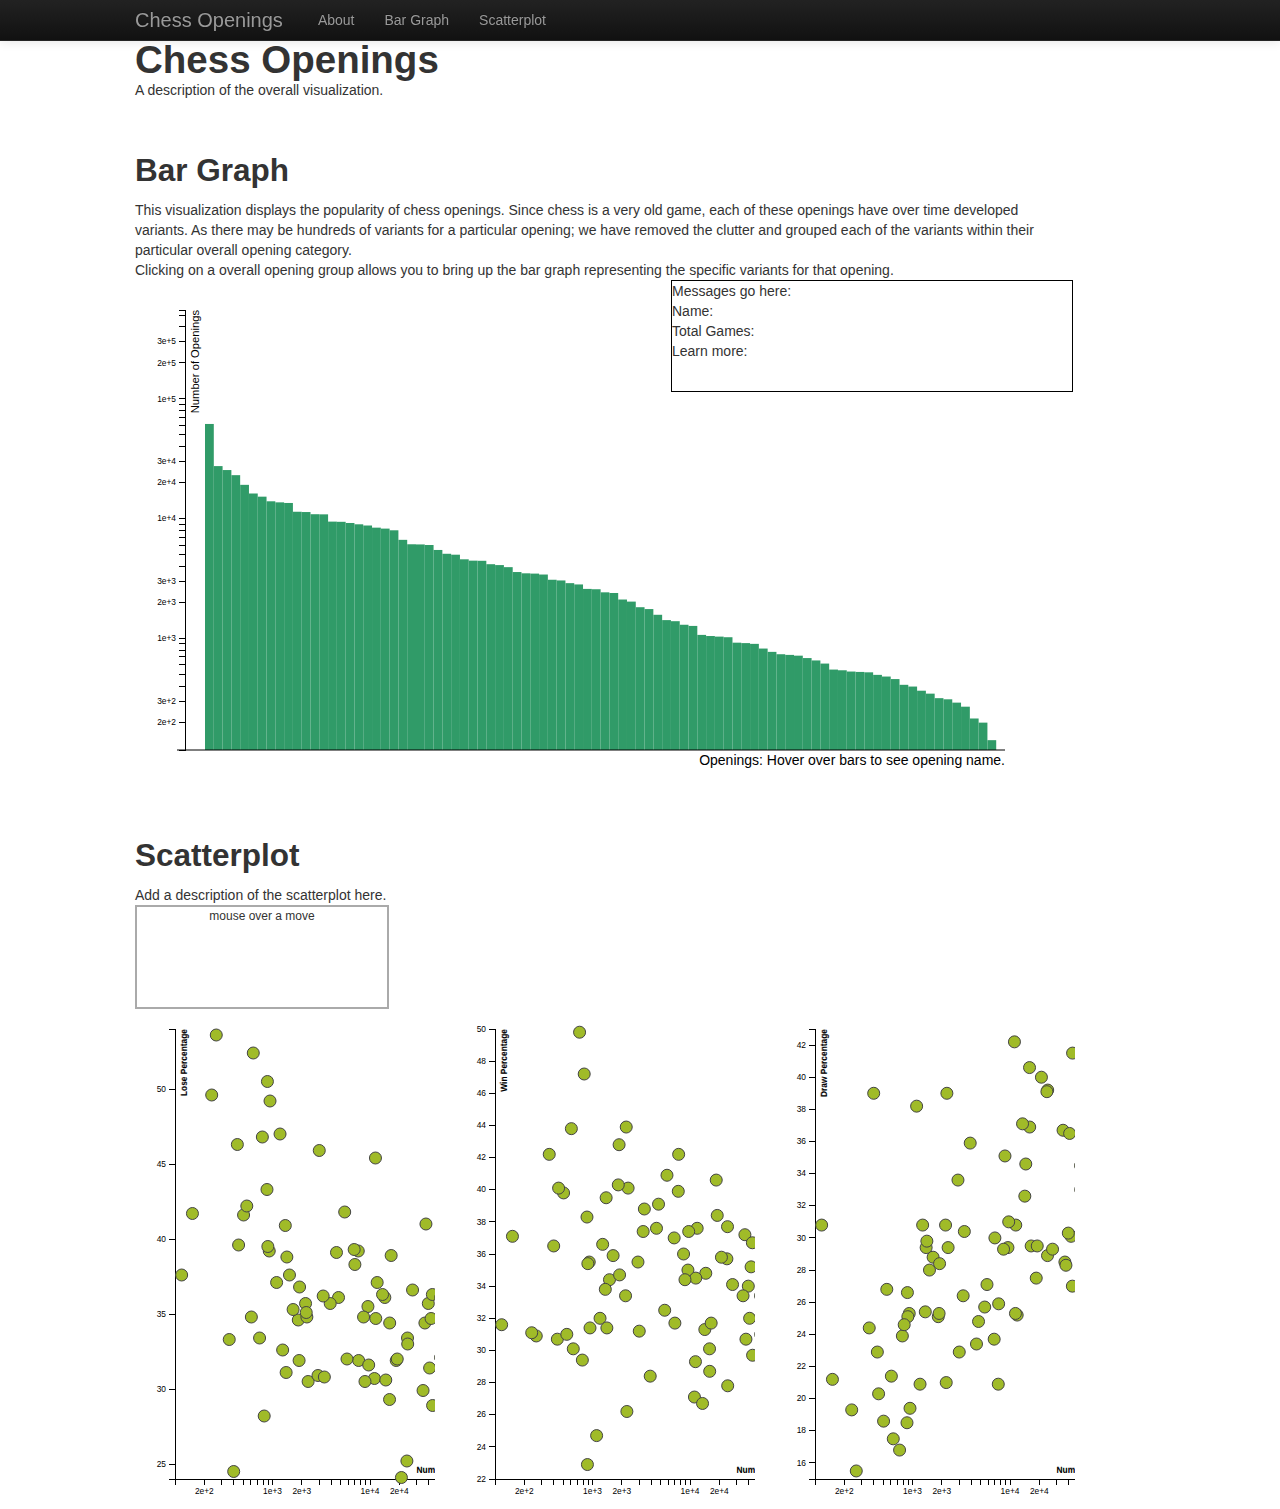
==== commit 93564596: "finishing touches" ====
--- a/index.html
+++ b/index.html
@@ -19,7 +19,7 @@
     </style>
         <style type="text/css">
         /* mishal's */
-            rect {
+            rect.green {
                 cursor: pointer;
             }
             #info {
--- a/css/svg5.css
+++ b/css/svg5.css
@@ -15,7 +15,7 @@
 	border-style: solid;
 	border-width: 1px;
 	border-color: black;
-	height: 100px;
+	height: 110px;
 	width: 400px;
 }
 
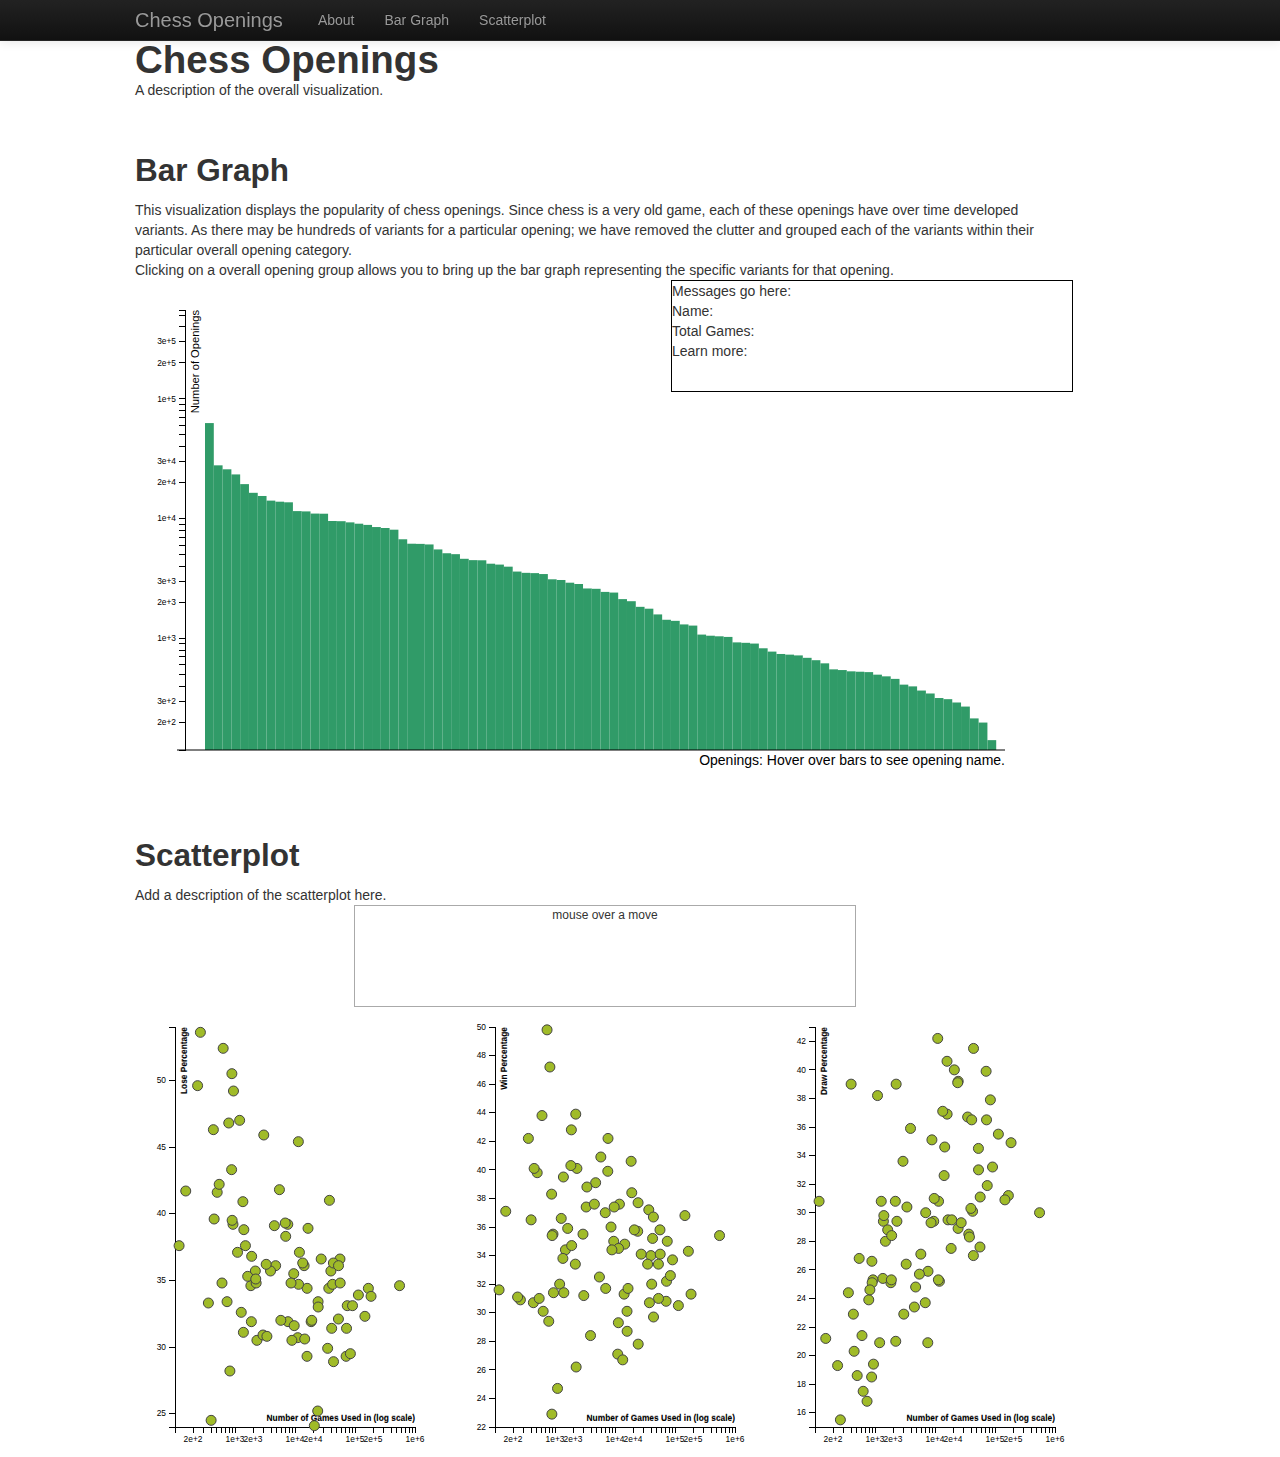
==== commit 090bfdee: "worked on the updating bar, still unfinished" ====
--- a/index.html
+++ b/index.html
@@ -88,6 +88,13 @@
           <p>Add a description of the scatterplot here.</p>
         </div>
         <div id="infobox">mouse over a move</div>
+        <!--code for when we expand this into the final project
+        <div id="bar">
+        	<div id="winbar" class="outcomebar"></div>
+        	<div id="drawbar" class="outcomebar"></div>
+        	<div id="losebar" class="outcomebar"></div>
+        </div>
+        -->
         <div id="vis2container" class="row">
         </div>
         <script>
--- a/css/svg5_keoni.css
+++ b/css/svg5_keoni.css
@@ -21,11 +21,40 @@
 	text-align: center;
 	line-height: 19px;
 	top:370px;
-	left:500px;
+	margin-left: auto;
+	margin-right: auto;
 	height: 100px;
-	width: 250px;
+	width: 500px;
 	border-style:solid;
 	border-color:#aaaaaa;
-	border-width:2px;
+	border-width:1px;
 	z-index:2;
-}+}
+
+/*code for later when we expand this into the final project
+#bar {
+	width: 700px;
+	height:70px;
+}
+
+#winbar {
+	width:30%;
+	background-color: #E0E0E0;
+}
+
+#drawbar {
+	width:40%;
+	background-color: #888888;
+}
+
+#losebar {
+	width:30%;
+	background-color: #333333;
+}
+
+.outcomebar {
+	height: inherit;
+	display: inline-block;
+	margin-left: -4px;
+}
+*/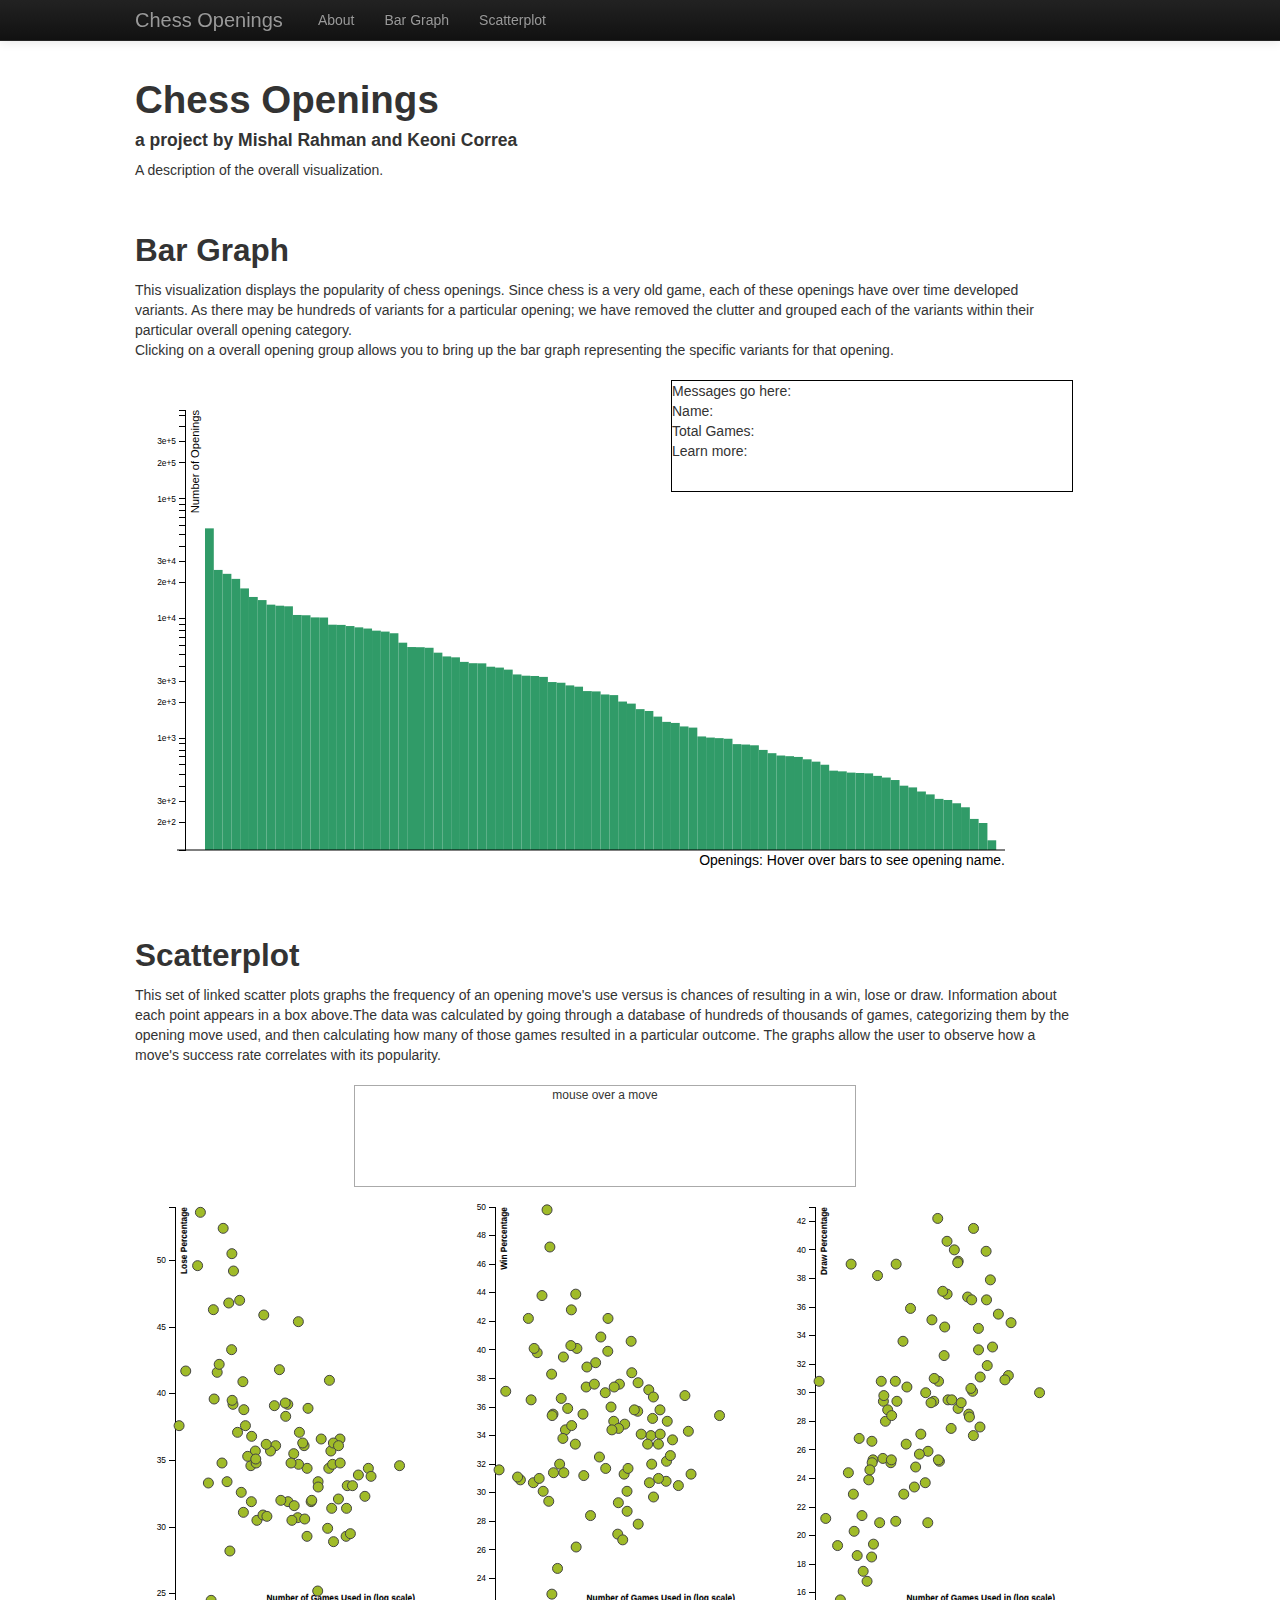
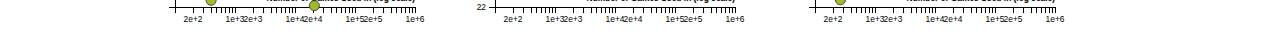
==== commit bd481728: "final stuff" ====
--- a/index.html
+++ b/index.html
@@ -54,7 +54,8 @@
 
     <div class="container">
       <div id="about">
-        <h1>Chess Openings</h1>
+        <h1><br>Chess Openings</h1>
+        <h4>a project by Mishal Rahman and Keoni Correa</h4>
             <p>A description of the overall visualization.</p>
       </div>
 
@@ -63,7 +64,7 @@
           <h2>Bar Graph</h2>
           <p>This visualization displays the popularity of chess openings. Since chess is a very old game, each of these openings have over time developed variants. As there may be hundreds of variants for a particular opening; we have removed the clutter and grouped each of the variants within their particular overall opening category.</p>
           <p>Clicking on a overall opening group allows you to bring up the bar graph representing the specific variants for that opening.</p>
-        </div>
+        </div><br>
 
         <div id="info">
             Messages go here:
@@ -85,8 +86,14 @@
       <div id="vis2">
         <div class="description">
           <h2>Scatterplot</h2>
-          <p>Add a description of the scatterplot here.</p>
-        </div>
+          <p>This set of linked scatter plots graphs the frequency of an opening move's 
+          use versus is chances of resulting in a win, lose or draw. Information about each 
+          point appears in a box above.The data was calculated
+          by going through a database of hundreds of thousands of games, categorizing them
+          by the opening move used, and then calculating how many of those games resulted
+          in a particular outcome. The graphs allow the user to observe how a move's 
+          success rate correlates with its popularity.</p>
+        </div><br>
         <div id="infobox">mouse over a move</div>
         <!--code for when we expand this into the final project
         <div id="bar">
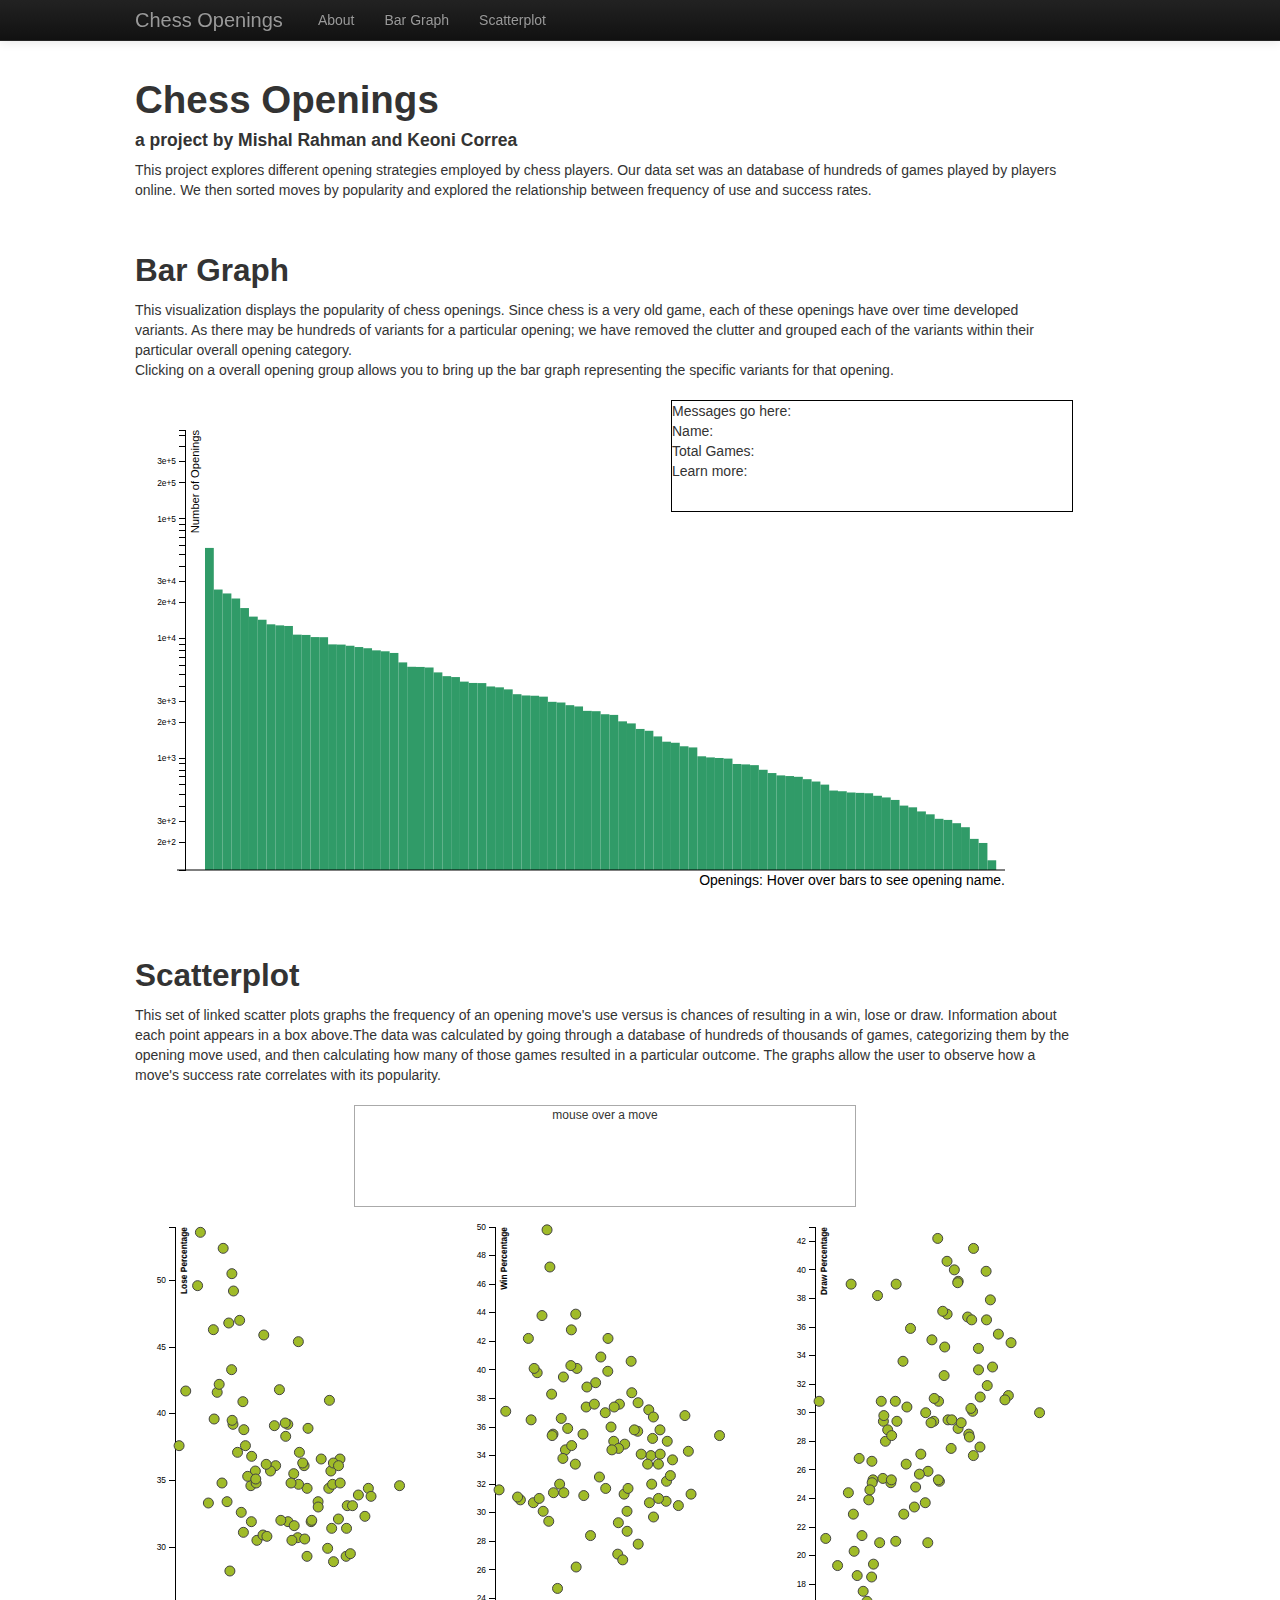
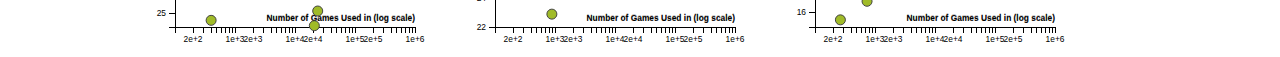
==== commit 8a654181: "changes of description" ====
--- a/index.html
+++ b/index.html
@@ -56,7 +56,9 @@
       <div id="about">
         <h1><br>Chess Openings</h1>
         <h4>a project by Mishal Rahman and Keoni Correa</h4>
-            <p>A description of the overall visualization.</p>
+            <p>This project explores different opening strategies employed by chess players. 
+            Our data set was an database of hundreds of games played by players online. 
+            We then sorted moves by popularity and explored the relationship between frequency of use and success rates.</p>
       </div>
 
       <div id="vis1">
